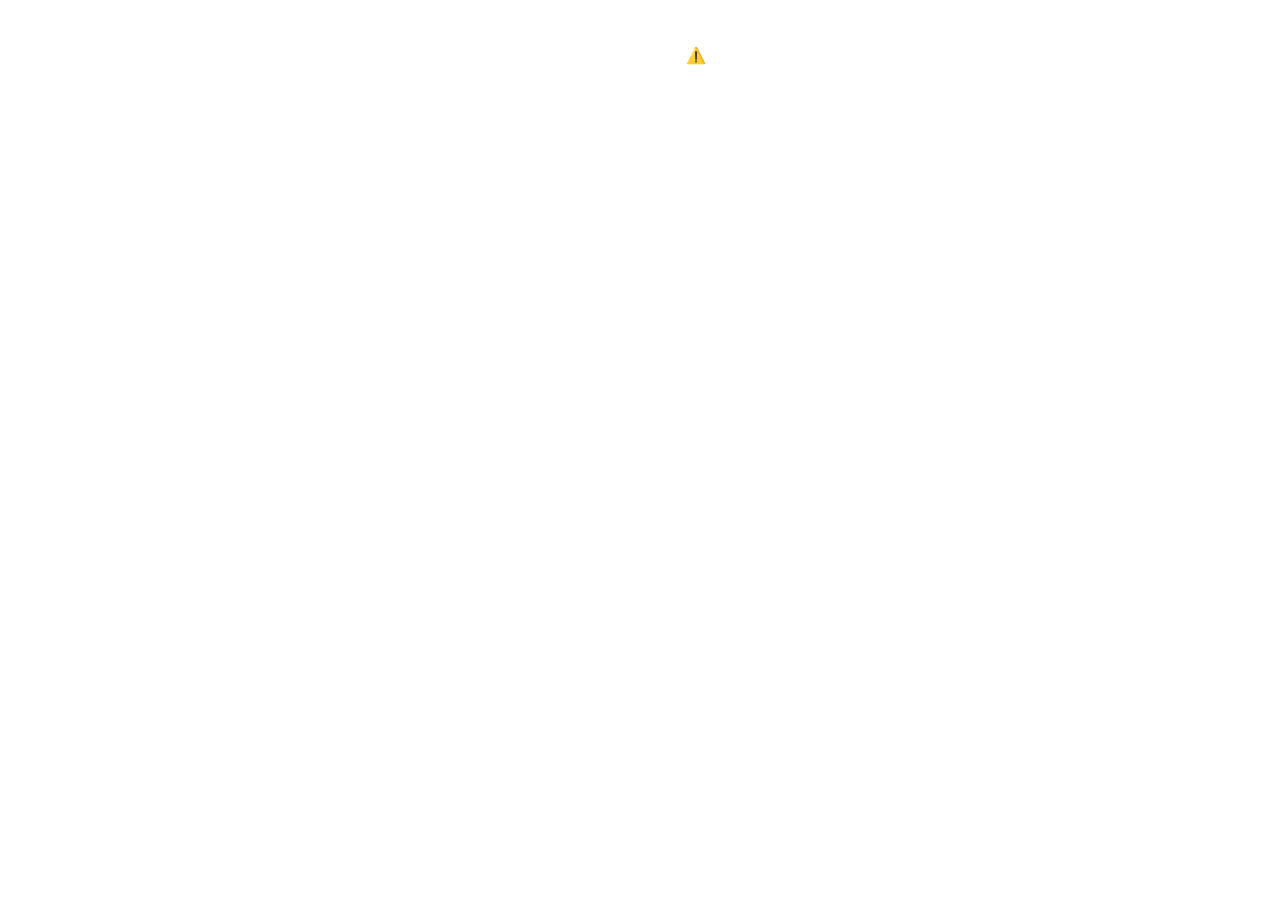
==== profile.html @ 4e60c7bf "Update profile.html" ====
<!DOCTYPE html>
<html lang="ar" dir="rtl">
<head>
<meta charset="UTF-8">
<meta name="viewport" content="width=device-width, initial-scale=1.0">
<meta name="apple-mobile-web-app-capable" content="yes">
<meta name="theme-color" content="#050508">
<title>قمر الشام — البروفايل</title>

<script>
(function() {
    var startTime = Date.now();
    var revealed = false;
    var interval = null;
    function tryReveal() {
        if (revealed) return true;
        var p = document.getElementById('profile-container');
        if (!p) return false;
        revealed = true;
        p.style.transition = 'opacity 0.15s ease-in';
        p.style.opacity = '1';
        if (interval) { clearInterval(interval); interval = null; }
        return true;
    }
    interval = setInterval(function() {
        if (tryReveal()) { if (interval) { clearInterval(interval); interval = null; } return; }
        if (Date.now() - startTime > 1500) { if (interval) { clearInterval(interval); interval = null; } tryReveal(); }
    }, 30);
})();
</script>

<script>
(function() {
    if (location.search.indexOf('debug=1') === -1) return;
    var s = document.createElement('script');
    s.src = 'https://cdn.jsdelivr.net/npm/eruda';
    s.onload = function() { if (typeof eruda !== 'undefined') eruda.init(); };
    s.onerror = function() { console.warn('Eruda load failed'); };
    document.head.appendChild(s);
})();
</script>

<link rel="preconnect" href="https://fonts.googleapis.com">
<link rel="preconnect" href="https://fonts.gstatic.com" crossorigin>
<link rel="preconnect" href="https://www.gstatic.com">
<link rel="preconnect" href="https://qamaralsham-default-rtdb.firebaseio.com">
<link href="https://fonts.googleapis.com/css2?family=Cairo:wght@400;700;900&family=Amiri:wght@400;700&display=swap" rel="stylesheet">
<link rel="stylesheet" href="https://cdnjs.cloudflare.com/ajax/libs/font-awesome/6.5.1/css/all.min.css">

<script defer src="https://www.gstatic.com/firebasejs/10.7.1/firebase-app-compat.js"></script>
<script defer src="https://www.gstatic.com/firebasejs/10.7.1/firebase-auth-compat.js"></script>
<script defer src="https://www.gstatic.com/firebasejs/10.7.1/firebase-database-compat.js"></script>
<script defer src="https://www.gstatic.com/firebasejs/10.7.1/firebase-storage-compat.js"></script>

<link rel="stylesheet" href="profile-styles.css?v=13">
<link rel="stylesheet" href="frames-engine.css?v=13">
<link rel="stylesheet" href="name-effects.css?v=39">
</head>
<body>

<input type="file" id="avatar-file-input" accept="image/*" style="display:none">
<input type="file" id="cover-file-input" accept="image/*" style="display:none">
<input type="file" id="profile-bg-input" accept="image/*" style="display:none">
<input type="file" id="music-file-input" accept="audio/*" style="display:none">
<input type="file" id="poetry-bg-input" accept="image/*" style="display:none">
<input type="file" id="poetry-attach-input" accept="image/*" style="display:none">

<div class="profile" id="profile-container" style="opacity:0;">

    <div class="cover" id="profile-cover-box">
        <div class="cover-moon"></div>
        <img src="" class="cover-img" id="profile-cover-img" style="display:none">
        <button type="button" id="btn-visitor-view-cover" title="معاينة كزائر">👁️</button>
        <button type="button" id="btn-collapse-info" title="طي المعلومات">👁️</button>
        <button type="button" id="btn-close" title="إغلاق">✕</button>
        <div class="avatar-cont">
            <div class="avatar-box" id="avatar-box">
                <div class="avatar">
                    <img src="https://ui-avatars.com/api/?name=User&background=555&color=fff" id="profile-avatar-img" alt="avatar">
                </div>
                <div id="activeAvatarFrame"></div>
            </div>
        </div>
        <button class="music-toggle-mini" id="music-btn-mini" style="display:none" title="تشغيل الموسيقى" type="button">
            <i class="fas fa-play"></i>
        </button>
        <div class="header">
            <div class="role">
                <span class="status-dot" id="status-dot"></span>
                <span id="role-text">User 👤</span>
            </div>
            <div class="user-cont">
                <div class="username name-styled" id="profile-username" data-name="">مستخدم</div>
                <span class="edit-pen owner-only" id="btn-edit-username" title="تعديل الاسم">✏️</span>
            </div>
            <div class="user-cont">
                <div class="bio" id="profile-bio">❋ نجوم الشام ❋</div>
                <span class="edit-pen owner-only" id="btn-edit-bio" title="تعديل البايو">✏️</span>
            </div>
        </div>
        <div class="cover-fade"></div>
    </div>

    <div class="interact-btns visitor-only">
        <button type="button" id="btn-heart" title="إعجاب" data-state="off">❤️</button>
        <button type="button" id="btn-mail" title="رسالة">💬</button>
        <button type="button" id="btn-friend" title="صديق" data-state="off">➕</button>
        <button type="button" id="btn-block" title="حظر" data-state="off">🚫</button>
        <button type="button" id="btn-admin-actions" style="display:none" title="أوامر إدارية">⚔️</button>
    </div>

    <div class="main-content">
        <div id="profile-bg-layer" class="profile-bg-layer"></div>
        <div class="tabs" id="tabsBar"></div>
        <div class="scroll-box" id="scroll-box">

            <div class="tab-content active" data-content="home">
                <div class="section" id="info-section">
                    <div class="section-title">
                        <h3><i class="fas fa-info-circle"></i> معلومات</h3>
                    </div>
                    <div class="info-grid" id="info-grid">
                        <div style="grid-column:1/-1;text-align:center;color:#666;padding:12px;font-size:12px;">⏳</div>
                    </div>
                </div>
                <div class="stats">
                    <div class="stat" data-stat="likes"><span class="stat-icon">❤️</span><span class="stat-value" id="stat-likes">0</span><span class="stat-label">إعجاب</span></div>
                    <div class="stat" data-stat="friends"><span class="stat-icon">👥</span><span class="stat-value" id="stat-friends">0</span><span class="stat-label">صديق</span></div>
                    <div class="stat" data-stat="achievements"><span class="stat-icon">🏆</span><span class="stat-value" id="stat-achievements">0</span><span class="stat-label">إنجاز</span></div>
                    <div class="stat" data-stat="gifts"><span class="stat-icon">🎁</span><span class="stat-value" id="stat-gifts">0</span><span class="stat-label">هدية</span></div>
                </div>
                <div class="section owner-only" id="visitors-section" style="display:none;">
                    <div class="section-title">
                        <h3><i class="fas fa-eye"></i> آخر الزوار والمعجبون</h3>
                    </div>
                    <div class="visitors-row" id="visitors-container">
                        <div style="color:#666;font-size:11px;padding:8px;">لا يوجد بعد</div>
                    </div>
                </div>
                <div class="section">
                    <div class="section-title">
                        <h3><i class="fas fa-medal"></i> الإنجازات</h3>
                    </div>
                    <div class="achievements-row" id="achievements-container"></div>
                </div>
            </div>

            <div class="tab-content" data-content="moments">
                <div class="section">
                    <div class="section-title"><h3><i class="fas fa-circle-notch"></i> اللحظات</h3></div>
                    <div class="moments-grid" id="moments-grid">
                        <div class="moment-tile add owner-only" id="add-moment-btn">
                            <div class="moment-tile-icon">＋</div>
                            <div class="moment-tile-name">أضف لحظة</div>
                        </div>
                    </div>
                </div>
            </div>

            <div class="tab-content" data-content="friends">
                <div class="section">
                    <div class="section-title"><h3><i class="fas fa-user-friends"></i> الأصدقاء</h3></div>
                    <div class="friends-grid" id="friends-grid-container">
                        <div style="grid-column:1/-1;text-align:center;color:#888;padding:20px;font-size:12px;">⏳ جاري التحميل...</div>
                    </div>
                </div>
            </div>

            <div class="tab-content" data-content="settings">

                <div class="settings-page active" data-page="main">
                    <div class="settings-group">
                        <button type="button" class="settings-group-item" data-open-page="name">
                            <span class="sgi-label"><i class="fas fa-signature"></i> الاسم</span>
                            <span class="sgi-arrow">◀</span>
                        </button>
                        <button type="button" class="settings-group-item" data-open-page="images">
                            <span class="sgi-label"><i class="fas fa-image"></i> الصور والمظهر</span>
                            <span class="sgi-arrow">◀</span>
                        </button>
                        <button type="button" class="settings-group-item" data-open-page="music">
                            <span class="sgi-label"><i class="fas fa-music"></i> الموسيقى</span>
                            <span class="sgi-arrow">◀</span>
                        </button>
                        <button type="button" class="settings-group-item" data-open-page="poetry">
                            <span class="sgi-label"><i class="fas fa-feather-alt"></i> الشعر</span>
                            <span class="sgi-arrow">◀</span>
                        </button>
                        <button type="button" class="settings-group-item" data-open-page="privacy">
                            <span class="sgi-label"><i class="fas fa-lock"></i> الخصوصية</span>
                            <span class="sgi-arrow">◀</span>
                        </button>
                        <button type="button" class="settings-group-item" data-open-page="room">
                            <span class="sgi-label"><i class="fas fa-door-open"></i> الغرفة</span>
                            <span class="sgi-arrow">◀</span>
                        </button>
                        <button type="button" class="settings-group-item" data-open-page="danger">
                            <span class="sgi-label" style="color:#ff8888;"><i class="fas fa-exclamation-triangle" style="color:#ff6666;"></i> إجراءات حساسة</span>
                            <span class="sgi-arrow">◀</span>
                        </button>
                    </div>
                </div>

                <div class="settings-page" data-page="name">
                    <div class="settings-subpage-header">
                        <button type="button" class="settings-back-btn" data-back="1">←</button>
                        <div class="settings-subpage-title">🎨 الاسم</div>
                    </div>
                    <div class="settings-group">
                        <button type="button" class="settings-group-item" data-open-page="name-color">
                            <span class="sgi-label">لون الاسم</span><span class="sgi-arrow">◀</span>
                        </button>
                        <button type="button" class="settings-group-item" data-open-page="name-gradient">
                            <span class="sgi-label">تدرج الاسم</span><span class="sgi-arrow">◀</span>
                        </button>
                        <button type="button" class="settings-group-item" data-open-page="name-bg-color">
                            <span class="sgi-label">خلفية الاسم (لون)</span><span class="sgi-arrow">◀</span>
                        </button>
                        <button type="button" class="settings-group-item" data-open-page="name-bg-gradient">
                            <span class="sgi-label">خلفية الاسم (تدرج)</span><span class="sgi-arrow">◀</span>
                        </button>
                        <button type="button" class="settings-group-item" data-open-page="name-cinema-bg">
                            <span class="sgi-label">🎬 نمط الخلفية السينمائي</span><span class="sgi-arrow">◀</span>
                        </button>
                    </div>
                </div>

                <div class="settings-page" data-page="name-color">
                    <div class="settings-subpage-header">
                        <button type="button" class="settings-back-btn" data-back="1">←</button>
                        <div class="settings-subpage-title">🎨 لون الاسم</div>
                    </div>
                    <div class="name-preview-box"><span class="name-styled" id="name-preview-color" data-text="">—</span></div>
                    <div class="name-grid" id="name-color-grid"></div>
                    <div style="padding:20px 12px 0;">
                        <button type="button" class="danger-btn" id="remove-name-color"><i class="fas fa-trash"></i> إزالة اللون</button>
                    </div>
                </div>

                <div class="settings-page" data-page="name-gradient">
                    <div class="settings-subpage-header">
                        <button type="button" class="settings-back-btn" data-back="1">←</button>
                        <div class="settings-subpage-title">🌈 تدرج الاسم</div>
                    </div>
                    <div class="name-preview-box"><span class="name-styled" id="name-preview-gradient" data-text="">—</span></div>
                    <div class="name-grid" id="name-gradient-grid"></div>
                    <div style="padding:20px 12px 0;">
                        <button type="button" class="danger-btn" id="remove-name-gradient"><i class="fas fa-trash"></i> إزالة التدرج</button>
                    </div>
                </div>

                <div class="settings-page" data-page="name-bg-color">
                    <div class="settings-subpage-header">
                        <button type="button" class="settings-back-btn" data-back="1">←</button>
                        <div class="settings-subpage-title">🎨 خلفية الاسم (لون)</div>
                    </div>
                    <div class="name-preview-box"><span class="name-styled" id="name-preview-bg-color" data-text="">—</span></div>
                    <div class="name-grid" id="name-bg-color-grid"></div>
                    <div style="padding:20px 12px 0;">
                        <button type="button" class="danger-btn" id="remove-name-bg-color"><i class="fas fa-trash"></i> إزالة خلفية اللون</button>
                    </div>
                </div>

                <div class="settings-page" data-page="name-bg-gradient">
                    <div class="settings-subpage-header">
                        <button type="button" class="settings-back-btn" data-back="1">←</button>
                        <div class="settings-subpage-title">🌈 خلفية الاسم (تدرج)</div>
                    </div>
                    <div class="name-preview-box"><span class="name-styled" id="name-preview-bg-gradient" data-text="">—</span></div>
                    <div class="name-grid" id="name-bg-gradient-grid"></div>
                    <div style="padding:20px 12px 0;">
                        <button type="button" class="danger-btn" id="remove-name-bg-gradient"><i class="fas fa-trash"></i> إزالة خلفية التدرج</button>
                    </div>
                </div>

                <div class="settings-page" data-page="name-cinema-bg">
                    <div class="settings-subpage-header">
                        <button type="button" class="settings-back-btn" data-back="1">←</button>
                        <div class="settings-subpage-title">🎬 نمط الخلفية السينمائي</div>
                    </div>
                    <div class="name-preview-box">
                        <span class="name-styled" id="name-preview-cinema-bg" data-text="">—</span>
                    </div>
                    <div class="name-grid" id="name-cinema-bg-grid"></div>
                    <div style="padding:20px 12px 0;">
                        <button type="button" class="danger-btn" id="remove-name-cinema-bg">
                            <i class="fas fa-trash"></i> إزالة الخلفية السينمائية
                        </button>
                    </div>
                </div>

                <div class="settings-page" data-page="images">
                    <div class="settings-subpage-header">
                        <button type="button" class="settings-back-btn" data-back="1">←</button>
                        <div class="settings-subpage-title">🖼️ الصور والمظهر</div>
                    </div>
                    <div class="settings-group">
                        <button type="button" class="settings-group-item" data-open-page="avatar-page">
                            <span class="sgi-label">الصورة الشخصية</span><span class="sgi-arrow">◀</span>
                        </button>
                        <button type="button" class="settings-group-item" data-open-page="cover-page">
                            <span class="sgi-label">الغلاف</span><span class="sgi-arrow">◀</span>
                        </button>
                        <button type="button" class="settings-group-item" data-open-page="frame-page">
                            <span class="sgi-label">إطار الأفاتار</span><span class="sgi-arrow">◀</span>
                        </button>
                        <button type="button" class="settings-group-item" data-open-page="glow-page">
                            <span class="sgi-label">توهج البروفايل</span><span class="sgi-arrow">◀</span>
                        </button>
                        <button type="button" class="settings-group-item" data-open-page="profile-bg-page">
                            <span class="sgi-label">خلفية البروفايل</span><span class="sgi-arrow">◀</span>
                        </button>
                    </div>
                </div>

                <div class="settings-page" data-page="avatar-page">
                    <div class="settings-subpage-header">
                        <button type="button" class="settings-back-btn" data-back="1">←</button>
                        <div class="settings-subpage-title">🖼️ الصورة الشخصية</div>
                    </div>
                    <div class="img-preview" id="avatar-preview-box"><img src="" id="avatar-preview-img" alt=""></div>
                    <div style="padding:0 12px;">
                        <button type="button" class="upload-btn" id="btn-upload-avatar">
                            <i class="fas fa-upload"></i> رفع من الجهاز
                        </button>
                        <button type="button" class="danger-btn" id="btn-remove-avatar">
                            <i class="fas fa-trash"></i> إزالة الصورة
                        </button>
                    </div>
                </div>

                <div class="settings-page" data-page="cover-page">
                    <div class="settings-subpage-header">
                        <button type="button" class="settings-back-btn" data-back="1">←</button>
                        <div class="settings-subpage-title">🖼️ الغلاف</div>
                    </div>
                    <div class="img-preview cover-preview" id="cover-preview-box"><img src="" id="cover-preview-img" alt=""></div>
                    <div style="padding:0 12px;">
                        <button type="button" class="upload-btn" id="btn-upload-cover">
                            <i class="fas fa-upload"></i> رفع من الجهاز
                        </button>
                        <button type="button" class="danger-btn" id="btn-remove-cover">
                            <i class="fas fa-trash"></i> إزالة الغلاف
                        </button>
                    </div>
                </div>

                <div class="settings-page" data-page="frame-page">
                    <div class="settings-subpage-header">
                        <button type="button" class="settings-back-btn" data-back="1">←</button>
                        <div class="settings-subpage-title">✨ إطار الأفاتار</div>
                    </div>
                    <div class="frames-grid" id="frames-grid-container"></div>
                    <div style="padding:20px 12px 0;">
                        <button type="button" class="danger-btn" id="btn-remove-frame">
                            <i class="fas fa-trash"></i> إزالة الإطار
                        </button>
                    </div>
                </div>

                <div class="settings-page" data-page="glow-page">
                    <div class="settings-subpage-header">
                        <button type="button" class="settings-back-btn" data-back="1">←</button>
                        <div class="settings-subpage-title">✨ توهج البروفايل</div>
                    </div>
                    <div class="glow-grid" id="glow-grid-container"></div>
                    <div style="padding:20px 12px 0;">
                        <button type="button" class="danger-btn" id="btn-remove-glow">
                            <i class="fas fa-trash"></i> إزالة التوهج
                        </button>
                    </div>
                </div>

                <div class="settings-page" data-page="profile-bg-page">
                    <div class="settings-subpage-header">
                        <button type="button" class="settings-back-btn" data-back="1">←</button>
                        <div class="settings-subpage-title">🖼️ خلفية البروفايل</div>
                    </div>
                    <div style="padding:0 12px 12px;">
                        <div class="section-title" style="border:none; padding:0; margin-bottom:10px;">
                            <h3 style="font-size:12px;">النوع</h3>
                        </div>
                        <div style="display:flex; gap:8px;">
                            <button type="button" class="upload-btn" data-bg-type="color" id="bg-type-color" style="margin-bottom:0;">
                                <i class="fas fa-palette"></i> لون
                            </button>
                            <button type="button" class="upload-btn" data-bg-type="image" id="bg-type-image" style="margin-bottom:0;">
                                <i class="fas fa-image"></i> صورة
                            </button>
                        </div>
                    </div>
                    <div id="bg-color-section" style="padding:0 12px 12px; display:none;">
                        <label style="display:block; color:#ffd700; font-size:12px; font-weight:900; margin-bottom:8px;">اختر لون:</label>
                        <input type="color" id="profile-bg-color-picker" value="#050508"
                               style="width:100%; height:60px; border:2px solid #ffd700; border-radius:12px; cursor:pointer; background:transparent;">
                    </div>
                    <div id="bg-media-section" style="padding:0 12px 12px; display:none;">
                        <button type="button" class="upload-btn" id="btn-upload-bg">
                            <i class="fas fa-upload"></i> <span id="bg-upload-label">رفع صورة</span>
                        </button>
                        <div style="color:#888; font-size:11px; text-align:center; margin-top:6px;">
                            💡 الحد الأقصى: 15MB
                        </div>
                    </div>
                    <div style="padding:0 12px;">
                        <button type="button" class="danger-btn" id="btn-remove-profile-bg">
                            <i class="fas fa-trash"></i> إزالة الخلفية
                        </button>
                    </div>
                </div>

                <div class="settings-page" data-page="music">
                    <div class="settings-subpage-header">
                        <button type="button" class="settings-back-btn" data-back="1">←</button>
                        <div class="settings-subpage-title">🎵 الموسيقى</div>
                    </div>
                    <div class="settings-group">
                        <div class="settings-row">
                            <span class="sr-label">الحالة</span>
                            <span class="sr-value" id="music-status">لا يوجد موسيقى</span>
                        </div>
                    </div>
                    <div style="padding:0 12px;">
                        <button type="button" class="upload-btn" id="btn-upload-music">
                            <i class="fas fa-upload"></i> رفع موسيقى
                        </button>
                        <button type="button" class="danger-btn" id="btn-remove-music">
                            <i class="fas fa-trash"></i> إزالة الموسيقى
                        </button>
                        <div style="color:#888; font-size:11px; text-align:center; margin-top:6px;">
                            💡 الحد الأقصى: 5MB
                        </div>
                    </div>
                </div>

                <div class="settings-page" data-page="poetry">
                    <div class="settings-subpage-header">
                        <button type="button" class="settings-back-btn" data-back="1">←</button>
                        <div class="settings-subpage-title">📝 الشعر</div>
                    </div>
                    <div style="padding:0 12px 12px;">
                        <label style="display:block; color:#ffd700; font-size:12px; font-weight:900; margin-bottom:8px;">نص الشعر (700 حرف كحد أقصى)</label>
                        <textarea id="poetry-input"
                                  style="width:100%; min-height:120px; padding:12px; background:rgba(255,255,255,0.06); border:1px solid rgba(255,215,0,0.3); border-radius:10px; color:#fff; font-family:inherit; font-size:13px; resize:vertical; box-sizing:border-box;"
                                  maxlength="700" placeholder="اكتب بيتاً من الشعر..."></textarea>
                        <div style="color:#888; font-size:11px; text-align:left; margin-top:4px;">
                            <span id="poetry-char-count">0</span> / 700
                        </div>
                    </div>
                    <div style="padding:0 12px 12px;">
                        <label style="display:block; color:#ffd700; font-size:12px; font-weight:900; margin-bottom:8px;">صورة خلفية الشعر (اختياري)</label>
                        <div id="poetry-bg-preview" class="img-preview" style="max-width:120px; height:120px; margin:0 0 10px;"></div>
                        <button type="button" class="upload-btn" id="btn-upload-poetry-bg">
                            <i class="fas fa-upload"></i> رفع صورة خلفية
                        </button>
                        <button type="button" class="danger-btn" id="btn-remove-poetry-bg">
                            <i class="fas fa-trash"></i> إزالة الخلفية
                        </button>
                    </div>
                    <div style="padding:0 12px 12px;">
                        <label style="display:block; color:#ffd700; font-size:12px; font-weight:900; margin-bottom:8px;">صورة مرفقة (اختياري)</label>
                        <div id="poetry-attach-preview" class="img-preview" style="max-width:120px; height:120px; margin:0 0 10px;"></div>
                        <button type="button" class="upload-btn" id="btn-upload-poetry-attach">
                            <i class="fas fa-upload"></i> رفع صورة مرفقة
                        </button>
                        <button type="button" class="danger-btn" id="btn-remove-poetry-attach">
                            <i class="fas fa-trash"></i> إزالة المرفقة
                        </button>
                    </div>
                    <div style="padding:0 12px;">
                        <button type="button" class="upload-btn" id="btn-save-poetry" style="background:linear-gradient(135deg,rgba(255,215,0,0.3),rgba(255,215,0,0.1)); border-color:#ffd700; color:#ffd700;">
                            <i class="fas fa-save"></i> حفظ الشعر
                        </button>
                        <button type="button" class="danger-btn" id="btn-remove-poetry">
                            <i class="fas fa-trash"></i> حذف الشعر بالكامل
                        </button>
                    </div>
                </div>

                <div class="settings-page" data-page="privacy">
                    <div class="settings-subpage-header">
                        <button type="button" class="settings-back-btn" data-back="1">←</button>
                        <div class="settings-subpage-title">🔒 الخصوصية</div>
                    </div>
                    <div class="settings-group" id="privacy-container"></div>
                </div>

                <div class="settings-page" data-page="room">
                    <div class="settings-subpage-header">
                        <button type="button" class="settings-back-btn" data-back="1">←</button>
                        <div class="settings-subpage-title">🚪 الغرفة</div>
                    </div>
                    <div class="settings-group">
                        <div class="settings-row">
                            <span class="sr-label">الغرفة الحالية</span>
                            <span class="sr-value" id="current-room-name">—</span>
                        </div>
                    </div>
                    <div style="padding:20px 12px 0;">
                        <button type="button" class="danger-btn warning" id="btn-leave-room">
                            <i class="fas fa-door-open"></i> مغادرة الغرفة
                        </button>
                    </div>
                </div>

                <div class="settings-page" data-page="danger">
                    <div class="settings-subpage-header">
                        <button type="button" class="settings-back-btn" data-back="1">←</button>
                        <div class="settings-subpage-title">⚠️ إجراءات حساسة</div>
                    </div>
                    <div style="padding:12px;">
                        <button type="button" class="danger-btn warning" id="btn-logout">
                            <i class="fas fa-sign-out-alt"></i> تسجيل الخروج
                        </button>
                        <button type="button" class="danger-btn" id="btn-delete-account">
                            <i class="fas fa-trash"></i> حذف الحساب
                        </button>
                    </div>
                </div>

            </div>

            <div class="tab-content" data-content="admin">
                <div class="section" id="admin-actions-container"></div>
            </div>

            <div class="poetry-section empty" id="poetry-section">
                <div class="poetry-text" id="poetry-display"></div>
                <div class="poetry-author" id="poetry-author"></div>
                <img class="poetry-attachment" id="poetry-attachment" style="display:none" alt="">
            </div>

        </div>
    </div>
</div>

<div class="modal" id="app-modal">
    <div class="modal-c">
        <h3 id="modal-title">عنوان</h3>
        <p id="modal-text">نص</p>
        <div id="modal-dyn"></div>
        <div class="modal-btns">
            <button id="modal-ok">موافق</button>
            <button class="cancel" id="modal-cancel">إلغاء</button>
        </div>
    </div>
</div>

<audio id="music-player" loop preload="none"></audio>

<script defer src="config.js?v=40"></script>
<script defer src="ranks.js?v=40"></script>
<script defer src="utils.js?v=40"></script>
<script defer src="upload-service.js?v=2"></script>
<script defer src="name-effects.js?v=40"></script>
<script defer src="frames-engine.js?v=40"></script>
<script defer src="stories.js?v=40"></script>
<script defer src="profile-core.js?v=40"></script>
<script defer src="profile-optimizer.js?v=3"></script>
</body>
</html>
---- profile-styles.css ----
/* ==============================================
   profile-styles.css v9
   ==============================================
   ✅ v9:
     1. شفافية أقوى للقوائم (0.25-0.35)
     2. أنماط للسينمائية (name-cinema-*-grid)
     3. أنماط .nc (حروف الأنماط المقسّمة)
     4. تحسين عرض الأصدقاء/الإحصائيات
   ============================================== */

* { margin: 0; padding: 0; box-sizing: border-box; -webkit-tap-highlight-color: transparent; }

:root {
    --gold: #d4af37;
    --gold-light: #ffd700;
    --gold-dark: #b8860b;
    --purple: #4a148c;
    --border-gold: rgba(212, 175, 55, 0.3);
    --text: #ffffff;
    --text-dim: #9ca3af;
    --frame-inset: -0.5px;
    --name-font-size: 26px;
    --profile-radius: 28px;
    --glow-color: transparent;
}

/* ══════════════════════════════════════════════ */
/* body                                            */
/* ══════════════════════════════════════════════ */
html, body {
    background: transparent;
    color: var(--text);
    font-family: 'Cairo', sans-serif;
    width: 100%;
    height: 100vh;
    height: 100dvh;
    direction: rtl;
    overflow: hidden;
    margin: 0;
    padding: 0;
}

/* ══════════════════════════════════════════════ */
/* حاوية البروفايل                                */
/* ══════════════════════════════════════════════ */
.profile {
    position: relative;
    width: 100%;
    height: 100%;
    display: flex;
    flex-direction: column;
    overflow: hidden;
    border: 3px solid transparent;
    background:
        linear-gradient(180deg, #050508 0%, #0a0518 50%, #050508 100%) padding-box,
        linear-gradient(135deg, #d4af37 0%, #ffd700 25%, #ffec8b 50%, #ffd700 75%, #d4af37 100%) border-box;
    border-radius: var(--profile-radius) var(--profile-radius) 0 0;
    box-shadow:
        0 0 20px rgba(255, 215, 0, 0.5),
        0 0 40px rgba(255, 215, 0, 0.3),
        inset 0 0 40px rgba(255, 215, 0, 0.04);
    animation: profileGlowGold 3s ease-in-out infinite;
    transition: box-shadow 0.3s;
}
.profile.glow-active {
    animation: profileGlowCustom 2s ease-in-out infinite !important;
}

@keyframes profileGlowGold {
    0%, 100% {
        box-shadow:
            0 0 20px rgba(255, 215, 0, 0.5),
            0 0 40px rgba(255, 215, 0, 0.3),
            inset 0 0 40px rgba(255, 215, 0, 0.04);
    }
    50% {
        box-shadow:
            0 0 30px rgba(255, 215, 0, 0.7),
            0 0 60px rgba(255, 215, 0, 0.4),
            inset 0 0 60px rgba(255, 215, 0, 0.06);
    }
}
@keyframes profileGlowCustom {
    0%, 100% {
        box-shadow:
            0 0 30px 5px var(--glow-color),
            0 0 70px 10px var(--glow-color),
            0 0 120px 20px var(--glow-color),
            inset 0 0 60px rgba(0, 0, 0, 0.3);
        border-color: var(--glow-color);
    }
    50% {
        box-shadow:
            0 0 50px 10px var(--glow-color),
            0 0 110px 20px var(--glow-color),
            0 0 180px 40px var(--glow-color),
            inset 0 0 80px rgba(0, 0, 0, 0.4);
        border-color: var(--glow-color);
    }
}

/* ══════════════════════════════════════════════ */
/* الغلاف                                          */
/* ══════════════════════════════════════════════ */
.cover {
    position: relative;
    min-height: 260px;
    overflow: hidden;
    background:
        radial-gradient(ellipse at 20% 20%, rgba(212, 175, 55, 0.25) 0%, transparent 55%),
        radial-gradient(ellipse at 80% 40%, rgba(74, 20, 140, 0.6) 0%, transparent 55%),
        radial-gradient(ellipse at 50% 90%, rgba(26, 14, 46, 0.9) 0%, transparent 70%),
        linear-gradient(180deg, #0a0518 0%, #1a0e2e 40%, #0a0518 100%);
    padding: 14px 18px 20px;
    display: flex;
    flex-direction: column;
    align-items: center;
    justify-content: flex-end;
    border-radius: calc(var(--profile-radius) - 4px) calc(var(--profile-radius) - 4px) 0 0;
    flex-shrink: 0;
    z-index: 2;
}

.cover::before {
    content: '';
    position: absolute;
    inset: 0;
    background-image:
        radial-gradient(circle at 15% 20%, rgba(255, 215, 0, 0.7) 1.2px, transparent 2px),
        radial-gradient(circle at 45% 60%, rgba(255, 255, 255, 0.5) 1px, transparent 1.8px),
        radial-gradient(circle at 70% 30%, rgba(255, 215, 0, 0.6) 1.2px, transparent 2px),
        radial-gradient(circle at 85% 75%, rgba(255, 255, 255, 0.4) 1px, transparent 1.8px);
    background-size: 200px 200px, 180px 180px, 220px 220px, 160px 160px;
    animation: coverShift 30s linear infinite;
    pointer-events: none;
    z-index: 0;
}
@keyframes coverShift {
    0%   { background-position: 0 0, 0 0, 0 0, 0 0; }
    100% { background-position: 200px 200px, -180px 180px, 220px -220px, -160px -160px; }
}

.cover-img {
    position: absolute;
    inset: 0;
    width: 100%;
    height: 100%;
    object-fit: cover;
    z-index: 0;
    pointer-events: none;
}

.cover-video {
    position: absolute;
    inset: 0;
    width: 100%;
    height: 100%;
    object-fit: cover;
    z-index: 0;
    pointer-events: none;
}

.cover-moon {
    position: absolute;
    top: 14px;
    left: 50%;
    transform: translateX(-50%);
    width: 78px;
    height: 78px;
    border-radius: 50%;
    background: radial-gradient(circle at 38% 35%, #fffef0 0%, #fff8dc 15%, #ffec8b 35%, #ffd700 55%, #d4af37 80%, #b8860b 100%);
    box-shadow: 0 0 40px rgba(255, 215, 0, 0.8), 0 0 80px rgba(255, 215, 0, 0.4);
    z-index: 1;
    animation: moonFloat 6s ease-in-out infinite;
    pointer-events: none;
}
.cover-moon::before {
    content: '';
    position: absolute;
    top: 18%; left: 22%;
    width: 22%; height: 22%;
    border-radius: 50%;
    background: rgba(212, 175, 55, 0.35);
}
.cover-moon::after {
    content: '';
    position: absolute;
    bottom: 22%; right: 18%;
    width: 14%; height: 14%;
    border-radius: 50%;
    background: rgba(212, 175, 55, 0.28);
}
@keyframes moonFloat {
    0%, 100% { transform: translateX(-50%) translateY(0) scale(1); }
    50%      { transform: translateX(-50%) translateY(-5px) scale(1.03); }
}

/* زر معاينة كزائر (owner) */
#btn-visitor-view-cover {
    position: absolute;
    top: 12px;
    left: 12px;
    width: 36px;
    height: 36px;
    border-radius: 50%;
    background: rgba(59, 130, 246, 0.85);
    border: 1px solid #93c5fd;
    color: #fff;
    display: none;
    align-items: center;
    justify-content: center;
    cursor: pointer;
    font-size: 15px;
    padding: 0;
    z-index: 10;
    backdrop-filter: blur(10px);
    transition: all 0.2s;
    box-shadow: 0 0 12px rgba(59, 130, 246, 0.5);
}
body.owner-mode #btn-visitor-view-cover { display: flex; }
#btn-visitor-view-cover:hover {
    background: rgba(59, 130, 246, 1);
    transform: scale(1.1);
    box-shadow: 0 0 20px rgba(59, 130, 246, 0.8);
}
#btn-visitor-view-cover:active { transform: scale(0.95); }

/* زر الطي (visitor) */
#btn-collapse-info {
    position: absolute;
    top: 12px;
    left: 12px;
    width: 36px;
    height: 36px;
    border-radius: 50%;
    background: rgba(0, 0, 0, 0.88);
    border: 1px solid var(--border-gold);
    color: var(--gold);
    display: none;
    align-items: center;
    justify-content: center;
    cursor: pointer;
    font-size: 15px;
    padding: 0;
    z-index: 10;
    backdrop-filter: blur(10px);
    transition: all 0.2s;
}
body.visitor-mode #btn-collapse-info { display: flex; }
#btn-collapse-info:hover {
    background: rgba(212, 175, 55, 0.35);
    border-color: var(--gold-light);
    color: var(--gold-light);
    transform: scale(1.1);
}
#btn-collapse-info:active { transform: scale(0.95); }

/* زر الإغلاق */
#btn-close {
    position: absolute;
    top: 12px;
    right: 12px;
    width: 36px;
    height: 36px;
    border-radius: 50%;
    background: rgba(0, 0, 0, 0.88);
    border: 1px solid var(--border-gold);
    color: var(--gold);
    display: flex;
    align-items: center;
    justify-content: center;
    cursor: pointer;
    font-size: 14px;
    font-weight: 900;
    padding: 0;
    z-index: 10;
    backdrop-filter: blur(10px);
    transition: all 0.2s;
}
#btn-close:hover {
    background: rgba(255, 68, 68, 0.35);
    border-color: #ff7777;
    color: #ff7777;
    transform: scale(1.1);
}

/* الأفاتار */
.avatar-cont {
    position: relative;
    z-index: 10;
    margin-top: 60px;
    margin-bottom: 10px;
    width: 100%;
    display: flex;
    justify-content: center;
    animation: avatarIn 0.8s cubic-bezier(0.34, 1.56, 0.64, 1) 0.2s backwards;
}
@keyframes avatarIn {
    0%   { opacity: 0; transform: scale(0.4) translateY(30px); }
    100% { opacity: 1; transform: scale(1) translateY(0); }
}
.avatar-box {
    position: relative;
    width: 120px;
    height: 120px;
    margin: 0 auto;
}
.avatar {
    width: 100%;
    height: 100%;
    border-radius: 50%;
    overflow: hidden;
    background: linear-gradient(135deg, #4a148c, #1a0e2e, #0a0518);
    box-shadow:
        0 0 30px rgba(255, 215, 0, 0.6),
        0 0 60px rgba(255, 215, 0, 0.3),
        0 12px 40px rgba(0, 0, 0, 0.7);
    border: 3px solid #050508;
    position: relative;
    aspect-ratio: 1/1;
}
.avatar img {
    width: 100%;
    height: 100%;
    object-fit: cover;
    border-radius: 50%;
    display: block;
}

/* زر الموسيقى */
.music-toggle-mini {
    position: relative;
    z-index: 10;
    width: 40px;
    height: 40px;
    border-radius: 50%;
    background: linear-gradient(135deg, rgba(212, 175, 55, 0.9), rgba(184, 134, 11, 0.9));
    border: 2px solid #ffd700;
    color: #050508;
    display: none;
    align-items: center;
    justify-content: center;
    cursor: pointer;
    font-size: 15px;
    margin: 0 auto 10px;
    box-shadow: 0 4px 20px rgba(255, 215, 0, 0.5);
    padding: 0;
    font-family: inherit;
    font-weight: 900;
    transition: all 0.2s;
}
body.visitor-mode .music-toggle-mini { display: flex; }
.music-toggle-mini[style*="display: none"] { display: none !important; }
.music-toggle-mini:hover {
    transform: scale(1.1);
    box-shadow: 0 6px 28px rgba(255, 215, 0, 0.8);
}
.music-toggle-mini.playing {
    animation: musicPulse 1.5s ease-in-out infinite;
}
@keyframes musicPulse {
    0%, 100% { box-shadow: 0 4px 20px rgba(255, 215, 0, 0.5); }
    50%      { box-shadow: 0 6px 35px rgba(255, 215, 0, 1); }
}

/* الهوية */
.header {
    position: relative;
    z-index: 10;
    width: 100%;
    display: flex;
    flex-direction: column;
    align-items: center;
    gap: 6px;
    padding: 0 12px;
    animation: fadeInUp 0.6s ease-out 0.4s backwards;
}
@keyframes fadeInUp {
    from { opacity: 0; transform: translateY(10px); }
    to   { opacity: 1; transform: translateY(0); }
}

.header .role {
    display: inline-flex;
    align-items: center;
    gap: 6px;
    font-size: 11px;
    color: var(--gold-light);
    font-weight: 900;
    text-shadow: 0 2px 8px rgba(0, 0, 0, 0.9);
    background: linear-gradient(135deg, rgba(212, 175, 55, 0.35), rgba(212, 175, 55, 0.15));
    border: 1px solid var(--border-gold);
    border-radius: 999px;
    padding: 4px 16px;
    letter-spacing: 1.5px;
    text-transform: uppercase;
    box-shadow: 0 4px 20px rgba(212, 175, 55, 0.25);
}
.status-dot {
    display: inline-block;
    width: 8px;
    height: 8px;
    border-radius: 50%;
    background: #888;
    box-shadow: 0 0 6px currentColor;
}
.status-dot.online { background: #00e676; box-shadow: 0 0 8px #00e676; }
.status-dot.offline { background: #666; box-shadow: 0 0 4px #666; }

.header .user-cont {
    position: relative;
    display: flex;
    align-items: center;
    justify-content: center;
    gap: 6px;
    width: 100%;
    padding: 2px 0;
}

.username {
    font-size: var(--name-font-size);
    font-weight: 900;
    color: #fff;
    text-shadow: 0 2px 12px rgba(0, 0, 0, 0.95);
    border-radius: 8px;
    background: transparent;
    position: relative;
    display: inline-block;
    word-break: break-word;
    text-align: center;
    line-height: 1.3;
    padding: 2px 8px;
}

.bio {
    display: block;
    font-size: 13.5px;
    color: #90caf9;
    text-shadow: 0 1px 8px rgba(0, 0, 0, 0.9);
    font-weight: 600;
    line-height: 1.4;
    overflow: hidden;
    text-overflow: ellipsis;
    max-width: 90%;
    margin: 0 auto;
    font-family: 'Amiri', serif;
    font-style: italic;
}

.edit-pen {
    font-size: 14px;
    cursor: pointer;
    color: var(--gold);
    text-shadow: 0 1px 3px rgba(0, 0, 0, 0.9);
    padding: 4px;
    display: inline-flex;
    align-items: center;
    justify-content: center;
    transition: transform 0.15s;
    user-select: none;
}
.edit-pen:hover { transform: scale(1.15); }
.edit-pen:active { transform: scale(0.9); }
body.visitor-mode .edit-pen { display: none !important; }

.cover-fade {
    position: absolute;
    bottom: 0; left: 0; right: 0;
    height: 40px;
    background: linear-gradient(180deg, transparent 0%, rgba(5, 5, 8, 0.6) 60%, rgba(5, 5, 8, 0.95) 100%);
    pointer-events: none;
    z-index: 3;
}

/* ══════════════════════════════════════════════ */
/* أزرار الزيارة                                  */
/* ══════════════════════════════════════════════ */
.interact-btns {
    display: flex;
    justify-content: center;
    gap: 10px;
    padding: 12px 14px 8px;
    flex-wrap: wrap;
    background: rgba(5, 5, 12, 0.4);
    border-bottom: 1px solid rgba(212, 175, 55, 0.15);
    flex-shrink: 0;
    z-index: 3;
}
body.owner-mode .interact-btns { display: none !important; }

.interact-btns button {
    background: linear-gradient(135deg, rgba(20, 15, 35, 0.9), rgba(10, 8, 20, 0.95));
    border: 1px solid var(--border-gold);
    border-radius: 12px;
    min-width: 52px;
    height: 46px;
    color: #fff;
    cursor: pointer;
    font-size: 18px;
    display: flex;
    justify-content: center;
    align-items: center;
    transition: all 0.2s;
    padding: 0 8px;
    font-family: inherit;
    position: relative;
    gap: 4px;
}
.interact-btns button:hover {
    background: linear-gradient(135deg, rgba(212, 175, 55, 0.35), rgba(212, 175, 55, 0.15));
    border-color: var(--gold-light);
    transform: translateY(-2px);
}
.interact-btns button:active { transform: scale(0.95); }

.interact-btns button.active {
    background: linear-gradient(135deg, rgba(212, 175, 55, 0.5), rgba(212, 175, 55, 0.25));
    border-color: var(--gold-light);
    color: #ffd700;
    box-shadow: 0 0 12px rgba(212, 175, 55, 0.5);
}

/* ══════════════════════════════════════════════ */
/* منطقة المحتوى                                  */
/* ══════════════════════════════════════════════ */
.main-content {
    flex: 1;
    display: flex;
    flex-direction: column;
    overflow: hidden;
    position: relative;
    background: transparent;
    z-index: 1;
}

.profile-bg-layer {
    position: absolute;
    inset: 0;
    z-index: 0;
    pointer-events: none;
    background-size: cover;
    background-position: center;
    background-repeat: no-repeat;
    border-radius: 0 0 calc(var(--profile-radius) - 4px) calc(var(--profile-radius) - 4px);
}
.profile-bg-layer video {
    width: 100%;
    height: 100%;
    object-fit: cover;
    display: block;
    position: absolute;
    inset: 0;
}

/* ⭐ v9: تبويبات شفافة أكثر */
.tabs {
    display: flex;
    gap: 4px;
    padding: 7px 10px;
    background: rgba(5, 5, 12, 0.25);
    backdrop-filter: blur(14px);
    -webkit-backdrop-filter: blur(14px);
    border-top: 1px solid rgba(212, 175, 55, 0.2);
    border-bottom: 1px solid rgba(212, 175, 55, 0.2);
    position: relative;
    z-index: 20;
    flex-shrink: 0;
}
.tabs .tab {
    flex: 1;
    padding: 8px 4px;
    background: transparent;
    border: none;
    color: var(--text-dim);
    font-family: inherit;
    font-size: 10.5px;
    font-weight: 900;
    cursor: pointer;
    border-radius: 9px;
    display: flex;
    flex-direction: column;
    align-items: center;
    gap: 3px;
    transition: all 0.2s;
    position: relative;
}
.tabs .tab i { font-size: 14px; }
.tabs .tab.active {
    color: var(--gold-light);
    background: rgba(212, 175, 55, 0.18);
}
.tabs .tab.active::after {
    content: '';
    position: absolute;
    bottom: 2px;
    left: 25%; right: 25%;
    height: 2px;
    background: var(--gold-light);
    border-radius: 2px;
    box-shadow: 0 0 8px var(--gold-light);
}

.scroll-box {
    flex: 1;
    overflow-y: auto;
    -webkit-overflow-scrolling: touch;
    scrollbar-width: none;
    position: relative;
    z-index: 1;
    background: transparent;
}
.scroll-box::-webkit-scrollbar { display: none; }

.tab-content {
    display: none;
    position: relative;
    z-index: 1;
    animation: fadeInUp 0.4s ease-out;
    padding: 10px 0;
}
.tab-content.active { display: block; }

.section {
    padding: 0 12px 12px;
    position: relative;
    z-index: 1;
}
.section-title {
    display: flex;
    align-items: center;
    justify-content: space-between;
    margin-bottom: 8px;
    padding-bottom: 6px;
    border-bottom: 1px solid rgba(212, 175, 55, 0.15);
}
.section-title h3 {
    font-size: 12.5px;
    font-weight: 900;
    color: #fff;
    display: flex;
    align-items: center;
    gap: 7px;
}
.section-title h3 i { color: var(--gold); font-size: 12.5px; }
.section-title .more {
    font-size: 10.5px;
    color: var(--gold);
    font-weight: 700;
    cursor: pointer;
}

/* ⭐ v9: info-grid شفاف أكثر */
.info-grid {
    display: grid;
    grid-template-columns: repeat(2, 1fr);
    gap: 8px;
    background: rgba(5, 5, 12, 0.3);
    backdrop-filter: blur(8px);
    -webkit-backdrop-filter: blur(8px);
    border: 1px solid rgba(212, 175, 55, 0.2);
    border-radius: 12px;
    padding: 10px;
}
.info-item {
    display: flex;
    flex-direction: column;
    gap: 3px;
    padding: 6px 8px;
    background: rgba(0, 0, 0, 0.25);
    border-radius: 8px;
    min-width: 0;
}
.info-item .ii-label {
    font-size: 10px;
    color: var(--gold);
    font-weight: 900;
    display: flex;
    align-items: center;
    gap: 4px;
}
.info-item .ii-value {
    font-size: 12px;
    color: #fff;
    font-weight: 700;
    word-break: break-word;
    overflow: hidden;
    text-overflow: ellipsis;
}

/* ⭐ v9: الإحصائيات شفافة */
.stats {
    display: grid;
    grid-template-columns: repeat(4, 1fr);
    gap: 7px;
    padding: 0 12px;
    margin: 10px 0;
}
.stat {
    background: linear-gradient(135deg, rgba(20, 15, 35, 0.5), rgba(10, 8, 20, 0.6));
    backdrop-filter: blur(8px);
    -webkit-backdrop-filter: blur(8px);
    border: 1px solid var(--border-gold);
    border-radius: 11px;
    padding: 9px 5px;
    text-align: center;
    cursor: pointer;
    transition: all 0.2s;
}
.stat:hover {
    background: linear-gradient(135deg, rgba(212, 175, 55, 0.2), rgba(212, 175, 55, 0.05));
    transform: translateY(-3px);
}
.stat-icon { font-size: 15px; margin-bottom: 3px; display: block; }
.stat-value { font-size: 13px; font-weight: 900; color: #fff; display: block; }
.stat-label { font-size: 8.5px; color: var(--text-dim); margin-top: 2px; display: block; font-weight: 700; }

/* الإنجازات */
.achievements-row {
    display: flex;
    gap: 8px;
    overflow-x: auto;
    scrollbar-width: none;
    padding-bottom: 4px;
    margin: 0 -4px;
}
.achievements-row::-webkit-scrollbar { display: none; }
.achievement {
    flex-shrink: 0;
    width: 64px;
    height: 74px;
    background: linear-gradient(135deg, rgba(20, 15, 35, 0.5), rgba(10, 8, 20, 0.6));
    backdrop-filter: blur(8px);
    border: 1px solid var(--border-gold);
    border-radius: 11px;
    display: flex;
    flex-direction: column;
    align-items: center;
    justify-content: center;
    gap: 4px;
    padding: 7px 3px;
    cursor: pointer;
    transition: all 0.2s;
    text-align: center;
}
.achievement:hover {
    background: rgba(212, 175, 55, 0.15);
    transform: scale(1.05);
    border-color: var(--gold);
}
.achievement-icon { font-size: 23px; }
.achievement-name { font-size: 8px; color: #ccc; font-weight: 700; line-height: 1.2; }

/* اللحظات */
.moments-grid {
    display: grid;
    grid-template-columns: repeat(3, 1fr);
    gap: 8px;
    padding: 0 12px;
}
.moment-tile {
    aspect-ratio: 9/16;
    border-radius: 12px;
    border: 1px solid var(--border-gold);
    background: linear-gradient(135deg, rgba(74, 20, 140, 0.5), rgba(26, 14, 46, 0.6));
    backdrop-filter: blur(6px);
    display: flex;
    flex-direction: column;
    align-items: center;
    justify-content: center;
    cursor: pointer;
    transition: all 0.2s;
    position: relative;
    overflow: hidden;
    padding: 6px;
}
.moment-tile:hover {
    transform: scale(1.03);
    border-color: var(--gold);
}
.moment-tile.add {
    background: linear-gradient(135deg, rgba(42, 26, 74, 0.5), rgba(74, 20, 140, 0.6));
    border: 2px dashed rgba(212, 175, 55, 0.6);
}
.moment-tile-icon { font-size: 32px; margin-bottom: 6px; }
.moment-tile-name { font-size: 10px; color: #fff; font-weight: 900; text-align: center; word-break: break-word; }

/* الأصدقاء */
.friends-grid {
    display: grid;
    grid-template-columns: repeat(auto-fill, minmax(80px, 1fr));
    gap: 10px;
    padding: 0 12px;
}
.friend-card {
    aspect-ratio: 1;
    border-radius: 12px;
    background: linear-gradient(135deg, rgba(74, 20, 140, 0.5), rgba(26, 14, 46, 0.6));
    backdrop-filter: blur(6px);
    border: 1px solid var(--border-gold);
    display: flex;
    flex-direction: column;
    align-items: center;
    justify-content: center;
    cursor: pointer;
    transition: all 0.2s;
    padding: 6px;
    overflow: hidden;
    position: relative;
}
.friend-card:hover {
    transform: translateY(-3px);
    border-color: var(--gold);
    box-shadow: 0 6px 20px rgba(212, 175, 55, 0.3);
}
.friend-card:active { transform: scale(0.97); }

.friend-avatar {
    width: 52px;
    height: 52px;
    border-radius: 50%;
    overflow: hidden;
    border: 2px solid rgba(212, 175, 55, 0.6);
    background: #1a0e2e;
    flex-shrink: 0;
    display: flex;
    align-items: center;
    justify-content: center;
    margin-bottom: 4px;
    position: relative;
}
.friend-avatar img {
    width: 100%;
    height: 100%;
    object-fit: cover;
    display: block;
    border-radius: 50%;
}
.friend-avatar .friend-initial {
    font-size: 20px;
    font-weight: 900;
    color: #ffd700;
    text-shadow: 0 1px 4px rgba(0,0,0,0.9);
    position: absolute;
    top: 50%;
    left: 50%;
    transform: translate(-50%, -50%);
}

.friend-name {
    font-size: 10px;
    color: #fff;
    font-weight: 700;
    text-align: center;
    padding: 0 4px;
    overflow: hidden;
    text-overflow: ellipsis;
    white-space: nowrap;
    max-width: 100%;
    text-shadow: 0 1px 4px rgba(0,0,0,0.9);
}

/* آخر الزوار */
.visitors-row {
    display: flex;
    gap: 9px;
    overflow-x: auto;
    scrollbar-width: none;
    padding-bottom: 4px;
    margin: 0 -4px;
}
.visitors-row::-webkit-scrollbar { display: none; }
.visitor-chip {
    flex-shrink: 0;
    display: flex;
    align-items: center;
    gap: 6px;
    padding: 6px 12px 6px 6px;
    background: linear-gradient(135deg, rgba(20, 15, 35, 0.55), rgba(10, 8, 20, 0.65));
    backdrop-filter: blur(6px);
    border: 1px solid var(--border-gold);
    border-radius: 999px;
    cursor: pointer;
}
.visitor-chip:hover { background: rgba(212, 175, 55, 0.2); border-color: var(--gold); }
.visitor-avatar {
    width: 25px; height: 25px;
    border-radius: 50%;
    background: linear-gradient(135deg, #d4af37, #b8860b);
    display: flex; align-items: center; justify-content: center;
    font-size: 11px; font-weight: 900; color: #050508;
    overflow: hidden;
    position: relative;
}
.visitor-avatar img {
    width: 100%; height: 100%; object-fit: cover; border-radius: 50%;
    position: absolute; top: 0; left: 0;
}
.visitor-avatar span {
    position: relative;
    z-index: 1;
}
.visitor-name { font-size: 10.5px; color: #fff; font-weight: 700; white-space: nowrap; }

/* قسم الشعر */
.poetry-section {
    position: relative;
    z-index: 1;
    margin: 16px 12px 20px;
    padding: 20px 18px;
    border-radius: 14px;
    background: transparent;
    background-size: cover;
    background-position: center;
    background-repeat: no-repeat;
    text-align: center;
    min-height: 80px;
}
.poetry-section.empty { display: none; }

.poetry-section .poetry-text {
    font-family: 'Amiri', serif;
    font-style: italic;
    font-size: 16px;
    color: #fff;
    line-height: 1.8;
    text-shadow: 0 2px 8px rgba(0, 0, 0, 0.95);
    white-space: pre-wrap;
    word-wrap: break-word;
    margin-bottom: 10px;
}
.poetry-section .poetry-author {
    font-size: 12px;
    color: var(--gold);
    font-weight: 900;
    text-shadow: 0 1px 6px rgba(0, 0, 0, 0.95);
    margin-top: 6px;
}
.poetry-section .poetry-attachment {
    max-width: 100%;
    max-height: 240px;
    border-radius: 10px;
    margin-top: 12px;
    display: block;
    margin-left: auto;
    margin-right: auto;
    cursor: pointer;
}

/* ══════════════════════════════════════════════ */
/* الإعدادات — Drill-down                          */
/* ══════════════════════════════════════════════ */
/* ⭐ v9: settings-page شفاف أكثر */
.settings-page {
    display: none;
    padding: 6px 0 20px;
    background: rgba(5, 5, 12, 0.35);
    backdrop-filter: blur(12px);
    -webkit-backdrop-filter: blur(12px);
    min-height: calc(100% - 60px);
}
.settings-page.active { display: block; }

.settings-subpage-header {
    display: flex;
    align-items: center;
    gap: 10px;
    padding: 8px 12px 14px;
    border-bottom: 1px solid rgba(212, 175, 55, 0.15);
    margin-bottom: 12px;
}
.settings-back-btn {
    width: 36px;
    height: 36px;
    border-radius: 50%;
    background: rgba(255, 255, 255, 0.06);
    border: 1px solid rgba(212, 175, 55, 0.3);
    color: #ffd700;
    display: flex;
    align-items: center;
    justify-content: center;
    cursor: pointer;
    font-size: 15px;
    padding: 0;
    transition: all 0.2s;
}
.settings-back-btn:hover {
    background: rgba(212, 175, 55, 0.25);
    border-color: #ffd700;
}
.settings-subpage-title {
    flex: 1;
    color: #fff;
    font-size: 15px;
    font-weight: 900;
    display: flex;
    align-items: center;
    gap: 8px;
}

/* ⭐ v9: settings-group شفاف */
.settings-group {
    background: linear-gradient(135deg, rgba(20, 15, 35, 0.5), rgba(10, 8, 20, 0.6));
    backdrop-filter: blur(10px);
    border: 1px solid rgba(212, 175, 55, 0.25);
    border-radius: 12px;
    padding: 8px;
    margin: 0 12px 10px;
}

.settings-group-item {
    display: flex;
    justify-content: space-between;
    align-items: center;
    padding: 14px 12px;
    border-radius: 10px;
    background: transparent;
    border: none;
    color: #fff;
    font-family: inherit;
    font-size: 13.5px;
    font-weight: 700;
    cursor: pointer;
    width: 100%;
    text-align: right;
    transition: background 0.15s;
    border-bottom: 1px solid rgba(255, 255, 255, 0.04);
}
.settings-group-item:last-child { border-bottom: none; }
.settings-group-item:hover { background: rgba(212, 175, 55, 0.08); }
.settings-group-item:active { background: rgba(212, 175, 55, 0.15); }

.settings-group-item .sgi-label {
    display: flex;
    align-items: center;
    gap: 10px;
    flex: 1;
}
.settings-group-item .sgi-label i {
    color: var(--gold);
    font-size: 16px;
    width: 20px;
    text-align: center;
}
.settings-group-item .sgi-arrow {
    color: #666;
    font-size: 14px;
    transition: color 0.15s;
}
.settings-group-item:hover .sgi-arrow { color: var(--gold); }

.settings-row {
    display: flex;
    justify-content: space-between;
    align-items: center;
    padding: 12px 6px;
    border-bottom: 1px solid rgba(255, 255, 255, 0.06);
    font-size: 12.5px;
}
.settings-row:last-child { border-bottom: none; }
.settings-row .sr-label { color: #ffab91; font-weight: 700; }
.settings-row .sr-value {
    color: #fff;
    font-weight: 700;
    display: flex;
    align-items: center;
    gap: 6px;
    font-size: 11.5px;
}
.settings-row .sr-link {
    color: var(--gold);
    cursor: pointer;
    font-weight: 900;
    font-size: 11.5px;
    transition: color 0.15s;
}
.settings-row .sr-link:hover { color: var(--gold-light); }

.setting-select {
    background: rgba(255, 255, 255, 0.08);
    border: 1px solid var(--border-gold);
    color: #fff;
    padding: 5px 10px;
    border-radius: 6px;
    font-family: inherit;
    font-size: 11.5px;
    cursor: pointer;
    outline: none;
}
.setting-select option { background: #110724; }

/* ══════════════════════════════════════════════ */
/* شبكات الاختيار                                 */
/* ══════════════════════════════════════════════ */
.name-grid {
    display: flex;
    flex-direction: column;
    gap: 8px;
    padding: 0 12px;
}
.name-grid-item {
    padding: 12px 16px;
    background: rgba(255, 255, 255, 0.03);
    border: 1px solid rgba(212, 175, 55, 0.2);
    border-radius: 12px;
    cursor: pointer;
    text-align: center;
    transition: all 0.15s;
    overflow: hidden;
    min-height: 48px;
    display: flex;
    align-items: center;
    justify-content: center;
}
.name-grid-item:hover {
    background: rgba(212, 175, 55, 0.08);
    border-color: var(--gold);
}
.name-grid-item.selected {
    background: rgba(212, 175, 55, 0.15);
    border-color: var(--gold-light);
    box-shadow: 0 0 12px rgba(212, 175, 55, 0.3);
}

.name-preview-box {
    margin: 0 12px 16px;
    padding: 20px;
    background: rgba(0, 0, 0, 0.4);
    border: 2px dashed rgba(212, 175, 55, 0.3);
    border-radius: 12px;
    text-align: center;
    min-height: 70px;
    display: flex;
    align-items: center;
    justify-content: center;
}

/* ⭐ v9: أنماط الأنماط السينمائية — حروف مقسّمة */
.name-styled.cinema-split,
.name-styled.cinema-split-bg {
    display: inline-block;
    padding: 3px 10px;
}
.name-styled .nc {
    display: inline-block;
    transition: transform 0.15s;
}

/* multicolor: النص */
.name-styled[data-cinema-text="multicolor"].cinema-split .nc {
    display: inline-block;
}
/* multicolor: الخلفية */
.name-styled[data-cinema-bg="multicolor"].cinema-split-bg .nc {
    display: inline-block;
    border-radius: 3px;
    padding: 0 1px;
}

/* sugar: النص */
.name-styled[data-cinema-text="sugar"].cinema-split .nc {
    display: inline-block;
}
/* sugar: الخلفية */
.name-styled[data-cinema-bg="sugar"].cinema-split-bg .nc {
    display: inline-block;
    border-radius: 4px;
    padding: 1px 3px;
    margin: 0 1px;
}

/* شبكة ألوان التوهج */
.glow-grid {
    display: grid;
    grid-template-columns: repeat(4, 1fr);
    gap: 10px;
    padding: 0 12px;
}
.glow-tile {
    aspect-ratio: 1;
    display: flex;
    align-items: center;
    justify-content: center;
    cursor: pointer;
    padding: 6px;
    border-radius: 14px;
    background: rgba(0, 0, 0, 0.3);
    transition: all 0.15s;
    border: 2px solid transparent;
}
.glow-tile:hover {
    background: rgba(255, 255, 255, 0.05);
    transform: scale(1.05);
}
.glow-tile.selected {
    border-color: #ffd700;
    background: rgba(212, 175, 55, 0.1);
}
.glow-tile .glow-circle {
    width: 100%;
    height: 100%;
    border-radius: 50%;
    border: 3px solid rgba(255, 255, 255, 0.15);
    background: #0a0a15;
    position: relative;
}

/* شبكة إطارات الأفاتار */
.frames-grid {
    display: grid;
    grid-template-columns: repeat(3, 1fr);
    gap: 10px;
    padding: 0 12px;
}

.frame-tile {
    aspect-ratio: 1;
    position: relative;
    cursor: pointer;
    padding: 8px;
    border-radius: 12px;
    background: rgba(0, 0, 0, 0.35);
    border: 2px solid transparent;
    transition: all 0.15s;
    display: flex;
    align-items: center;
    justify-content: center;
    overflow: hidden;
}
.frame-tile:hover {
    background: rgba(255, 255, 255, 0.06);
    border-color: rgba(212, 175, 55, 0.4);
}
.frame-tile.selected {
    border-color: var(--gold-light);
    background: rgba(212, 175, 55, 0.15);
    box-shadow: 0 0 12px rgba(212, 175, 55, 0.4);
}

.frame-tile .frame-avatar {
    position: relative;
    width: 70%;
    height: 70%;
    border-radius: 50%;
    overflow: visible;
    display: flex;
    align-items: center;
    justify-content: center;
}
.frame-tile .frame-avatar img {
    width: 100%;
    height: 100%;
    object-fit: cover;
    border-radius: 50%;
    display: block;
}

.frame-tile .frame-img {
    position: absolute;
    top: 50%;
    left: 50%;
    transform: translate(-50%, -50%);
    width: 145%;
    height: 145%;
    object-fit: contain;
    pointer-events: none;
    z-index: 2;
}

/* ══════════════════════════════════════════════ */
/* أزرار الحذف/الرفع                              */
/* ══════════════════════════════════════════════ */
.danger-section {
    margin-top: 14px;
    padding-top: 12px;
    border-top: 1px dashed rgba(255, 68, 68, 0.3);
}
.danger-btn {
    width: 100%;
    padding: 12px;
    background: linear-gradient(135deg, rgba(255, 68, 68, 0.25), rgba(255, 68, 68, 0.1));
    border: 1px solid rgba(255, 68, 68, 0.5);
    color: #ff7777;
    border-radius: 10px;
    font-family: inherit;
    font-size: 13px;
    font-weight: 900;
    cursor: pointer;
    display: flex;
    align-items: center;
    justify-content: center;
    gap: 8px;
    margin-bottom: 8px;
    transition: all 0.2s;
}
.danger-btn:hover {
    background: linear-gradient(135deg, rgba(255, 68, 68, 0.4), rgba(255, 68, 68, 0.2));
    border-color: #ff7777;
}
.danger-btn.warning {
    border-color: rgba(255, 152, 0, 0.6);
    color: #ffbb66;
    background: linear-gradient(135deg, rgba(255, 152, 0, 0.25), rgba(255, 152, 0, 0.1));
}

.upload-btn {
    width: 100%;
    padding: 14px;
    background: linear-gradient(135deg, rgba(132, 204, 22, 0.2), rgba(132, 204, 22, 0.08));
    border: 1px solid rgba(132, 204, 22, 0.5);
    color: #a3e635;
    border-radius: 10px;
    font-family: inherit;
    font-size: 13px;
    font-weight: 900;
    cursor: pointer;
    display: flex;
    align-items: center;
    justify-content: center;
    gap: 8px;
    margin-bottom: 10px;
    transition: all 0.2s;
}
.upload-btn:hover {
    background: linear-gradient(135deg, rgba(132, 204, 22, 0.35), rgba(132, 204, 22, 0.15));
    border-color: #84cc16;
}
.upload-btn:active { transform: scale(0.98); }

.img-preview {
    width: 100%;
    max-width: 220px;
    aspect-ratio: 1;
    margin: 0 auto 14px;
    border-radius: 16px;
    overflow: hidden;
    background: rgba(0, 0, 0, 0.4);
    border: 2px solid rgba(212, 175, 55, 0.3);
    display: flex;
    align-items: center;
    justify-content: center;
}
.img-preview img {
    width: 100%;
    height: 100%;
    object-fit: cover;
    display: block;
}
.img-preview.cover-preview {
    aspect-ratio: auto;
    max-width: 100%;
    height: 200px;
}

/* ══════════════════════════════════════════════ */
/* الأوامر (admin tab)                            */
/* ══════════════════════════════════════════════ */
.action-category { margin-bottom: 14px; padding: 0 12px; }
.action-category-title {
    font-size: 11px;
    color: var(--gold);
    font-weight: 900;
    text-transform: uppercase;
    letter-spacing: 1px;
    margin-bottom: 8px;
    padding: 0 4px;
    opacity: 0.85;
}
.action-btn {
    width: 100%;
    padding: 12px 14px;
    background: linear-gradient(135deg, rgba(20, 15, 35, 0.55), rgba(10, 8, 20, 0.65));
    backdrop-filter: blur(6px);
    border: 1px solid rgba(212, 175, 55, 0.25);
    border-radius: 10px;
    color: #fff;
    font-family: inherit;
    font-size: 12.5px;
    font-weight: 700;
    cursor: pointer;
    display: flex;
    align-items: center;
    gap: 10px;
    margin-bottom: 6px;
    text-align: right;
    transition: all 0.15s;
}
.action-btn:hover {
    background: rgba(212, 175, 55, 0.2);
    border-color: var(--gold);
    transform: translateX(-3px);
}
.action-btn i { font-size: 15px; color: var(--gold-light); width: 20px; text-align: center; }
.action-btn.danger { border-color: rgba(255, 68, 68, 0.4); color: #ff9999; }
.action-btn.danger i { color: #ff6666; }
.action-btn.warning { border-color: rgba(255, 152, 0, 0.4); color: #ffcc88; }
.action-btn.warning i { color: #ffbb66; }

/* ══════════════════════════════════════════════ */
/* زر الطي — يخفي المحتوى                        */
/* ══════════════════════════════════════════════ */
body.visitor-collapsed .scroll-box > * {
    display: none !important;
}
body.visitor-collapsed .scroll-box {
    background: transparent;
}
body.visitor-collapsed .interact-btns {
    display: none !important;
}

/* ══════════════════════════════════════════════ */
/* Modals                                         */
/* ══════════════════════════════════════════════ */
.modal {
    position: fixed;
    top: 0; left: 0;
    width: 100%; height: 100%;
    background: rgba(0, 0, 0, 0.85);
    display: none;
    justify-content: center;
    align-items: center;
    z-index: 10000;
    padding: 15px;
}
.modal.active { display: flex; }
.modal-c {
    background: #110724;
    border: 2px solid var(--gold);
    padding: 18px;
    border-radius: 16px;
    width: 90%;
    max-width: 420px;
    text-align: center;
    display: flex;
    flex-direction: column;
    gap: 10px;
    max-height: 85vh;
    overflow-y: auto;
    scrollbar-width: none;
    position: relative;
}
.modal-c::-webkit-scrollbar { display: none; }
.modal-c h3 { color: var(--gold); font-size: 15px; font-weight: 900; }
.modal-c input, .modal-c select, .modal-c textarea {
    width: 100%;
    padding: 10px 12px;
    background: rgba(255, 255, 255, 0.08);
    border: 1px solid var(--gold);
    border-radius: 8px;
    color: #fff;
    font-size: 13px;
    outline: none;
    text-align: right;
    font-family: 'Cairo', sans-serif;
    box-sizing: border-box;
}
.modal-btns {
    display: flex;
    justify-content: center;
    gap: 8px;
    margin-top: 5px;
    flex-wrap: wrap;
}
.modal-c button {
    background: var(--gold);
    color: #030108;
    border: none;
    padding: 9px 18px;
    font-weight: bold;
    border-radius: 8px;
    cursor: pointer;
    font-size: 12px;
    font-family: 'Cairo', sans-serif;
}
.modal-c button.cancel { background: rgba(255, 255, 255, 0.15); color: #fff; }

/* mode switching */
body.visitor-mode .owner-only { display: none !important; }
body.owner-mode .visitor-only { display: none !important; }

/* ══════════════════════════════════════════════ */
/* Responsive                                     */
/* ══════════════════════════════════════════════ */
@media (max-width: 400px) {
    .cover { min-height: 240px; }
    .cover-moon { width: 68px; height: 68px; top: 12px; }
    .avatar-cont { margin-top: 52px; }
    .avatar-box { width: 108px; height: 108px; }
    .username { font-size: 24px; }
    .bio { font-size: 12.5px; }
    #btn-close, #btn-collapse-info, #btn-visitor-view-cover { width: 34px; height: 34px; font-size: 13px; }
    .moments-grid { grid-template-columns: repeat(2, 1fr); }
    .music-toggle-mini { width: 38px; height: 38px; font-size: 14px; }
    .friends-grid { grid-template-columns: repeat(auto-fill, minmax(70px, 1fr)); }
}
---- frames-engine.css ----
/* ==============================================
   frames-engine.css v2 — كامل
   ============================================== */

:root {
    --frame-inset: -8%;
}

.qf {
    position: absolute;
    inset: var(--frame-inset, -8%);
    pointer-events: none;
    z-index: 20;
    display: flex;
    align-items: center;
    justify-content: center;
}

.qf img {
    width: 100%;
    height: 100%;
    object-fit: contain;
    display: block;
}

/* Royal Glow */
.qf.royal-glow {
    animation: qfRoyalGlow 2.5s ease-in-out infinite;
}
@keyframes qfRoyalGlow {
    0%, 100% {
        filter: drop-shadow(0 0 8px #ffd700)
                drop-shadow(0 0 16px rgba(255,215,0,0.5));
        transform: scale(1);
    }
    50% {
        filter: drop-shadow(0 0 18px #ffd700)
                drop-shadow(0 0 36px rgba(255,215,0,0.9));
        transform: scale(1.02);
    }
}

/* Wing Flutter */
.qf.wing-flutter {
    animation: qfWingFlutter 3s ease-in-out infinite;
    filter: drop-shadow(0 0 6px rgba(255,215,0,0.6));
}
@keyframes qfWingFlutter {
    0%, 100% { transform: scale(1) rotate(0deg); }
    50%      { transform: scale(1.05) rotate(1.5deg); }
}

/* Flame Flicker */
.qf.flame-flicker {
    animation: qfFlameFlicker 0.5s steps(2) infinite;
}
@keyframes qfFlameFlicker {
    0% {
        filter: brightness(1) drop-shadow(0 0 10px #ff4400);
        transform: scale(1);
    }
    100% {
        filter: brightness(1.25) drop-shadow(0 0 22px #ffaa00);
        transform: scale(1.015);
    }
}

/* Celestial Spin */
.qf.celestial-spin {
    animation: qfCelestialSpin 12s linear infinite;
    filter: drop-shadow(0 0 10px rgba(255,80,80,0.8));
}
@keyframes qfCelestialSpin {
    from { transform: rotate(0deg); }
    to   { transform: rotate(360deg); }
}

.avatar-box { position: relative; }
---- name-effects.css ----
/* ==============================================
   name-effects.css v11
   ==============================================
   ✅ v11:
     1. 11 نمط إضافي للخلفية السينمائية
     2. كل الأنظمة السابقة كما هي
   ============================================== */

:root {
    --frame-inset: -8%;
    --name-font-size: 26px;
}

.name-styled,
.message-username.name-styled,
.username.name-styled {
    position: relative !important;
    display: inline-block !important;
    padding: 3px 10px;
    font-weight: 900;
    line-height: 1.3;
    border-radius: 8px;
    color: var(--name-color, #ffffff);
    isolation: isolate;
    z-index: 1;
    box-sizing: content-box;
}

/* ═══ خلفية الاسم القديمة ═══ */
.name-styled.has-bg::before {
    content: '';
    position: absolute;
    top: -1px;
    right: -1px;
    bottom: -1px;
    left: -1px;
    border-radius: inherit;
    background: var(--name-bg, transparent);
    box-shadow:
        0 0 4px 1px var(--name-bg-glow, transparent),
        0 0 10px 2px var(--name-bg-glow, transparent);
    z-index: -1;
    pointer-events: none;
    background-size: 100% 100%;
}

.name-styled.has-bg-gradient::before {
    background-size: 400% 100% !important;
    animation: nameGradientSlide 3s linear infinite;
}

/* ═══ تدرج النص القديم ═══ */
.name-styled.has-gradient::after {
    content: attr(data-text);
    position: absolute;
    top: -1px;
    right: -1px;
    bottom: -1px;
    left: -1px;
    padding: inherit;
    border-radius: inherit;
    background: var(--name-gradient);
    background-size: 400% 100%;
    -webkit-background-clip: text;
    background-clip: text;
    -webkit-text-fill-color: transparent;
    color: transparent;
    animation: nameGradientSlide 3s linear infinite;
    pointer-events: none;
    z-index: 2;
    opacity: var(--name-gradient-opacity, 0.85);
    line-height: 1.3;
    font-weight: 900;
    box-sizing: content-box;
}

@keyframes nameGradientSlide {
    0%   { background-position: 0% 50%; }
    100% { background-position: 400% 50%; }
}

.name-styled.name-color-only { color: var(--name-color, #ffffff); }

.name-styled.name-gradient-only {
    background: var(--name-gradient);
    background-size: 400% 100%;
    -webkit-background-clip: text;
    background-clip: text;
    -webkit-text-fill-color: transparent;
    color: transparent;
    animation: nameGradientSlide 3s linear infinite;
}
.name-styled.name-gradient-only::after { display: none; }

/* ══════════════════════════════════════════════ */
/* الأنماط السينمائية — النص                      */
/* ══════════════════════════════════════════════ */
.name-styled[data-cinema-text]:not(.cinema-split)::after {
    content: attr(data-text);
    position: absolute;
    top: -1px;
    right: -1px;
    bottom: -1px;
    left: -1px;
    padding: inherit;
    border-radius: inherit;
    background: var(--cinema-bg, transparent);
    background-size: var(--cinema-bg-size, 100% 100%);
    background-position: var(--cinema-bg-pos, 0 0);
    -webkit-background-clip: text;
    background-clip: text;
    -webkit-text-fill-color: transparent;
    color: transparent;
    animation: var(--cinema-anim, none);
    filter: var(--cinema-filter, none);
    text-shadow: var(--cinema-shadow, none);
    z-index: 2;
    pointer-events: none;
    line-height: 1.3;
    font-weight: 900;
    box-sizing: content-box;
}

/* 1. multicolor */
.name-styled[data-cinema-text="multicolor"].cinema-split .nc {
    animation: cinemaMultiColorText 1.5s linear infinite;
    animation-delay: calc(var(--ci, 0) * 0.22s);
}
@keyframes cinemaMultiColorText {
    0%   { color: #ff0000; text-shadow: 0 0 6px #ff0000; }
    16%  { color: #ffd700; text-shadow: 0 0 6px #ffd700; }
    33%  { color: #00ff88; text-shadow: 0 0 6px #00ff88; }
    50%  { color: #00f3ff; text-shadow: 0 0 6px #00f3ff; }
    66%  { color: #a855f7; text-shadow: 0 0 6px #a855f7; }
    83%  { color: #ff0080; text-shadow: 0 0 6px #ff0080; }
    100% { color: #ff0000; text-shadow: 0 0 6px #ff0000; }
}

/* 2. spiral */
.name-styled[data-cinema-text="spiral"] {
    --cinema-bg: conic-gradient(from 0deg, #ff0000, #ffd700, #00ff88, #00f3ff, #a855f7, #ff0080, #ff0000);
    --cinema-bg-size: 100% 100%;
    --cinema-anim: cinemaSpiralRotate 2s linear infinite;
}
@keyframes cinemaSpiralRotate {
    from { transform: rotate(0deg) scale(1); }
    to   { transform: rotate(360deg) scale(1); }
}

/* 3. nebula */
.name-styled[data-cinema-text="nebula"] {
    --cinema-bg:
        radial-gradient(circle at 20% 30%, #6a0dad, transparent 50%),
        radial-gradient(circle at 80% 70%, #1e90ff, transparent 50%),
        radial-gradient(circle at 50% 50%, #ff69b4, transparent 40%),
        radial-gradient(circle at 30% 80%, #00ffff, transparent 40%),
        linear-gradient(90deg, #1a0033, #4b0082, #1a0033);
    --cinema-bg-size: 200% 200%;
    --cinema-anim: cinemaNebulaShift 5s ease-in-out infinite alternate;
}
@keyframes cinemaNebulaShift {
    0%   { background-position: 0 0, 0 0, 0 0, 0 0; }
    100% { background-position: 40% 30%, -30% 40%, 20% -20%, 100% 50%; }
}

/* 4. storm */
.name-styled[data-cinema-text="storm"] {
    --cinema-shadow: 0 0 5px #fff, 0 0 10px #00f3ff;
    --cinema-bg: linear-gradient(90deg, #c0c0ff, #ffffff, #c0c0ff);
    --cinema-bg-size: 300% 100%;
    --cinema-anim: cinemaStormFlash 0.6s steps(2) infinite;
    --cinema-filter: drop-shadow(0 0 8px #00f3ff);
}
@keyframes cinemaStormFlash {
    0%, 100% { background-position: 0 0; filter: drop-shadow(0 0 4px #00f3ff); }
    50%      { background-position: 100% 0; filter: drop-shadow(0 0 20px #ffffff) drop-shadow(0 0 40px #00f3ff); }
}

/* 5. fireworks */
.name-styled[data-cinema-text="fireworks"] {
    --cinema-bg: repeating-linear-gradient(90deg, transparent 0%, #ff0000 5%, transparent 10%, #ffd700 15%, transparent 20%, #00ff88 25%, transparent 30%, #00f3ff 35%, transparent 40%, #ff00ff 45%, transparent 50%);
    --cinema-bg-size: 200% 100%;
    --cinema-anim: cinemaFireworksSlide 3s linear infinite;
    --cinema-filter: drop-shadow(0 0 6px rgba(255,255,255,0.5));
}
@keyframes cinemaFireworksSlide {
    from { background-position: 0 0; }
    to   { background-position: 200% 0; }
}

/* 6. sugar */
.name-styled[data-cinema-text="sugar"].cinema-split .nc {
    animation: cinemaSugarPulse 1.5s ease-in-out infinite;
    animation-delay: calc(var(--ci, 0) * 0.18s);
    color: var(--sugar-color, #ffffff);
}
@keyframes cinemaSugarPulse {
    0%, 100% { text-shadow: 0 0 3px currentColor; transform: scale(1); }
    50%      { text-shadow: 0 0 8px currentColor, 0 0 15px currentColor, 0 0 25px currentColor; transform: scale(1.12); }
}

/* 7. snow */
.name-styled[data-cinema-text="snow"] {
    --cinema-bg: linear-gradient(180deg, #ffffff 0%, #b3e5fc 25%, #87ceeb 50%, #b3e5fc 75%, #ffffff 100%);
    --cinema-bg-size: 100% 250%;
    --cinema-anim: cinemaSnowFall 3s linear infinite;
    --cinema-filter: drop-shadow(0 0 5px #87ceeb);
}
@keyframes cinemaSnowFall {
    from { background-position: 0 0; }
    to   { background-position: 0 250%; }
}

/* 8. volcano */
.name-styled[data-cinema-text="volcano"] {
    --cinema-bg: linear-gradient(90deg, #1a0000, #8b0000, #ff4400, #ffd700, #ffff00, #ffd700, #ff4400, #8b0000, #1a0000);
    --cinema-bg-size: 250% 100%;
    --cinema-anim: cinemaVolcanoFlow 2s linear infinite;
    --cinema-filter: drop-shadow(0 0 8px #ff4400);
}
@keyframes cinemaVolcanoFlow {
    from { background-position: 0 0; }
    to   { background-position: 250% 0; }
}

/* 9. waves */
.name-styled[data-cinema-text="waves"] {
    --cinema-bg: repeating-linear-gradient(90deg, #001a66 0%, #0066cc 15%, #00ffff 30%, #0066cc 45%, #001a66 60%);
    --cinema-bg-size: 300% 100%;
    --cinema-anim: cinemaWavesFlow 3s linear infinite;
    --cinema-filter: drop-shadow(0 0 5px #00bfff);
}
@keyframes cinemaWavesFlow {
    from { background-position: 0 0; }
    to   { background-position: 300% 0; }
}

/* ══════════════════════════════════════════════ */
/* الأنماط السينمائية — الخلفية                   */
/* ══════════════════════════════════════════════ */
.name-styled[data-cinema-bg]::before {
    content: '';
    position: absolute;
    top: -1px;
    right: -1px;
    bottom: -1px;
    left: -1px;
    border-radius: inherit;
    background: var(--cinema-bg, transparent);
    background-size: var(--cinema-bg-size, 100% 100%);
    background-position: var(--cinema-bg-pos, 0 0);
    animation: var(--cinema-anim, none);
    filter: var(--cinema-filter, none);
    box-shadow:
        0 0 4px 1px var(--name-bg-glow, transparent),
        0 0 10px 2px var(--name-bg-glow, transparent);
    z-index: -1;
    pointer-events: none;
}

/* multicolor bg */
.name-styled[data-cinema-bg="multicolor"].cinema-split-bg .nc {
    animation: cinemaMultiColorBg 1.5s linear infinite;
    animation-delay: calc(var(--ci, 0) * 0.22s);
    display: inline-block;
    border-radius: 3px;
    padding: 0 1px;
}
@keyframes cinemaMultiColorBg {
    0%   { background-color: rgba(255, 0, 0, 0.35); }
    16%  { background-color: rgba(255, 215, 0, 0.35); }
    33%  { background-color: rgba(0, 255, 136, 0.35); }
    50%  { background-color: rgba(0, 243, 255, 0.35); }
    66%  { background-color: rgba(168, 85, 247, 0.35); }
    83%  { background-color: rgba(255, 0, 128, 0.35); }
    100% { background-color: rgba(255, 0, 0, 0.35); }
}

/* spiral bg */
.name-styled[data-cinema-bg="spiral"] {
    --cinema-bg: conic-gradient(from 0deg, rgba(255,0,0,0.4), rgba(255,215,0,0.4), rgba(0,255,136,0.4), rgba(0,243,255,0.4), rgba(168,85,247,0.4), rgba(255,0,128,0.4), rgba(255,0,0,0.4));
    --cinema-bg-size: 100% 100%;
    --cinema-anim: cinemaSpiralRotate 2s linear infinite;
}

/* nebula bg */
.name-styled[data-cinema-bg="nebula"] {
    --cinema-bg:
        radial-gradient(circle at 20% 30%, rgba(106,13,173,0.5), transparent 50%),
        radial-gradient(circle at 80% 70%, rgba(30,144,255,0.5), transparent 50%),
        radial-gradient(circle at 50% 50%, rgba(255,105,180,0.4), transparent 40%),
        linear-gradient(90deg, #1a0033, #4b0082, #1a0033);
    --cinema-bg-size: 200% 200%;
    --cinema-anim: cinemaNebulaShift 5s ease-in-out infinite alternate;
}

/* storm bg */
.name-styled[data-cinema-bg="storm"] {
    --cinema-bg: linear-gradient(120deg, #001a33 0%, #003d66 40%, #ffffff 50%, #003d66 60%, #001a33 100%);
    --cinema-bg-size: 300% 100%;
    --cinema-anim: cinemaStormBg 0.8s steps(3) infinite;
}
@keyframes cinemaStormBg {
    0%, 100% { background-position: 0 0; filter: brightness(1); }
    33%      { background-position: 50% 0; filter: brightness(1.5); }
    66%      { background-position: 100% 0; filter: brightness(1.2); }
}

/* fireworks bg */
.name-styled[data-cinema-bg="fireworks"] {
    --cinema-bg: repeating-linear-gradient(90deg, transparent 0%, rgba(255,0,0,0.4) 5%, transparent 10%, rgba(255,215,0,0.4) 15%, transparent 20%, rgba(0,255,136,0.4) 25%, transparent 30%, rgba(0,243,255,0.4) 35%, transparent 40%);
    --cinema-bg-size: 200% 100%;
    --cinema-anim: cinemaFireworksSlide 3s linear infinite;
}

/* sugar bg */
.name-styled[data-cinema-bg="sugar"].cinema-split-bg .nc {
    animation: cinemaSugarBgPulse 1.5s ease-in-out infinite;
    animation-delay: calc(var(--ci, 0) * 0.18s);
    background-color: var(--sugar-bg-color, rgba(255,255,255,0.2));
    border-radius: 4px;
    padding: 1px 3px;
    margin: 0 1px;
    display: inline-block;
}
@keyframes cinemaSugarBgPulse {
    0%, 100% { box-shadow: 0 0 4px var(--sugar-bg-color, transparent); transform: scale(1); }
    50%      { box-shadow: 0 0 10px var(--sugar-bg-color, transparent), 0 0 18px var(--sugar-bg-color, transparent); transform: scale(1.08); }
}

/* snow bg */
.name-styled[data-cinema-bg="snow"] {
    --cinema-bg: linear-gradient(180deg, rgba(255,255,255,0.5) 0%, rgba(179,229,252,0.5) 30%, rgba(135,206,235,0.5) 60%, rgba(255,255,255,0.5) 100%);
    --cinema-bg-size: 100% 250%;
    --cinema-anim: cinemaSnowFall 3s linear infinite;
}

/* volcano bg */
.name-styled[data-cinema-bg="volcano"] {
    --cinema-bg: linear-gradient(90deg, rgba(26,0,0,0.6), rgba(139,0,0,0.6), rgba(255,68,0,0.6), rgba(255,215,0,0.6), rgba(139,0,0,0.6), rgba(26,0,0,0.6));
    --cinema-bg-size: 250% 100%;
    --cinema-anim: cinemaVolcanoFlow 2s linear infinite;
}

/* waves bg */
.name-styled[data-cinema-bg="waves"] {
    --cinema-bg: repeating-linear-gradient(90deg, rgba(0,26,102,0.5) 0%, rgba(0,102,204,0.5) 15%, rgba(0,255,255,0.5) 30%, rgba(0,102,204,0.5) 45%, rgba(0,26,102,0.5) 60%);
    --cinema-bg-size: 300% 100%;
    --cinema-anim: cinemaWavesFlow 3s linear infinite;
}

/* ══════════════════════════════════════════════ */
/* ⭐ v11: 11 نمط جديد للخلفية                    */
/* ══════════════════════════════════════════════ */

/* gold — ذهبي فاخر */
.name-styled[data-cinema-bg="gold"] {
    --cinema-bg: repeating-linear-gradient(90deg, #8b6914 0%, #b8860b 12%, #d4af37 25%, #ffd700 38%, #ffec8b 50%, #fff8dc 62%, #ffec8b 75%, #ffd700 88%, #8b6914 100%);
    --cinema-bg-size: 300% 100%;
    --cinema-anim: nameGradientSlide 3s linear infinite;
    --cinema-filter: drop-shadow(0 0 6px #ffd700);
}

/* sunset — غروب */
.name-styled[data-cinema-bg="sunset"] {
    --cinema-bg: linear-gradient(90deg, #ff006e, #fb5607, #ffbe0b, #ffd60a, #3a86ff, #8338ec, #c77dff, #8338ec, #3a86ff, #ffd60a, #ffbe0b, #fb5607, #ff006e);
    --cinema-bg-size: 300% 100%;
    --cinema-anim: nameGradientSlide 4s linear infinite;
}

/* aurora — شفق قطبي */
.name-styled[data-cinema-bg="aurora"] {
    --cinema-bg: repeating-linear-gradient(90deg, #00ff87 0%, #3affaa 15%, #60efff 30%, #80c0ff 45%, #a070ff 60%, #ff00ff 75%, #a070ff 88%, #00ff87 100%);
    --cinema-bg-size: 300% 100%;
    --cinema-anim: nameGradientSlide 3.5s linear infinite;
    --cinema-filter: drop-shadow(0 0 8px #3affaa);
}

/* ocean — محيط */
.name-styled[data-cinema-bg="ocean"] {
    --cinema-bg: repeating-linear-gradient(90deg, #001a66 0%, #004080 15%, #0080ff 30%, #00bfff 45%, #00ffff 60%, #00bfff 75%, #0080ff 88%, #001a66 100%);
    --cinema-bg-size: 300% 100%;
    --cinema-anim: cinemaWavesFlow 3s linear infinite;
    --cinema-filter: drop-shadow(0 0 5px #00bfff);
}

/* galaxy — مجرة */
.name-styled[data-cinema-bg="galaxy"] {
    --cinema-bg:
        radial-gradient(circle at 15% 30%, rgba(255,255,255,0.8) 1px, transparent 2px),
        radial-gradient(circle at 75% 60%, rgba(255,215,0,0.9) 1px, transparent 2px),
        radial-gradient(circle at 40% 80%, rgba(255,255,255,0.6) 1px, transparent 2px),
        linear-gradient(90deg, #1a0033, #4b0082, #8a2be2, #da70d6, #8a2be2, #4b0082, #1a0033);
    --cinema-bg-size: 15px 15px, 22px 22px, 18px 18px, 250% 100%;
    --cinema-anim: cinemaNebulaShift 4s ease-in-out infinite alternate;
}

/* fire — نار */
.name-styled[data-cinema-bg="fire"] {
    --cinema-bg: repeating-linear-gradient(90deg, #330000 0%, #990000 15%, #ff2200 30%, #ff6600 45%, #ffaa00 60%, #ffdd00 75%, #ffaa00 88%, #330000 100%);
    --cinema-bg-size: 250% 100%;
    --cinema-anim: cinemaVolcanoFlow 2s linear infinite;
    --cinema-filter: drop-shadow(0 0 10px #ff4400);
}

/* neon — نيون */
.name-styled[data-cinema-bg="neon"] {
    --cinema-bg: repeating-linear-gradient(90deg, #ff00ff 0%, #00ffff 25%, #ff00ff 50%, #00ffff 75%, #ff00ff 100%);
    --cinema-bg-size: 200% 100%;
    --cinema-anim: nameGradientSlide 1.5s linear infinite;
    --cinema-filter: drop-shadow(0 0 8px #ff00ff) drop-shadow(0 0 15px #00ffff);
}

/* emerald — زمرد */
.name-styled[data-cinema-bg="emerald"] {
    --cinema-bg: repeating-linear-gradient(90deg, #004d40 0%, #00695c 15%, #00c853 30%, #2ecc71 45%, #69f0ae 60%, #a5f5b0 75%, #69f0ae 88%, #004d40 100%);
    --cinema-bg-size: 250% 100%;
    --cinema-anim: nameGradientSlide 3s linear infinite;
    --cinema-filter: drop-shadow(0 0 6px #00c853);
}

/* diamond — ماسي */
.name-styled[data-cinema-bg="diamond"] {
    --cinema-bg: repeating-linear-gradient(90deg, #c0c0c0 0%, #e0e0e0 12%, #fff 25%, #f0f8ff 38%, #87ceeb 50%, #fff 62%, #e0e0e0 75%, #c0c0c0 100%);
    --cinema-bg-size: 250% 100%;
    --cinema-anim: nameGradientSlide 4s linear infinite;
    --cinema-filter: drop-shadow(0 0 8px #e0f7fa);
}

/* blood — دماء */
.name-styled[data-cinema-bg="blood"] {
    --cinema-bg: repeating-linear-gradient(90deg, #1a0000 0%, #4d0000 15%, #8b0000 30%, #b22222 45%, #dc143c 60%, #ff0040 75%, #dc143c 88%, #1a0000 100%);
    --cinema-bg-size: 250% 100%;
    --cinema-anim: nameGradientSlide 2s linear infinite;
    --cinema-filter: drop-shadow(0 0 8px #8b0000);
}

/* cyber — سايبر */
.name-styled[data-cinema-bg="cyber"] {
    --cinema-bg: repeating-linear-gradient(90deg, #00fff7 0%, #00d4ff 15%, #00aaff 30%, #ff00e0 45%, #ff00c0 60%, #ff00a0 75%, #ff00e0 88%, #00fff7 100%);
    --cinema-bg-size: 250% 100%;
    --cinema-anim: nameGradientSlide 2s linear infinite;
    --cinema-filter: drop-shadow(0 0 6px #00d4ff) drop-shadow(0 0 12px #ff00e0);
}

/* rainbowtext — قوس قزح متحرك */
.name-styled[data-cinema-bg="rainbowtext"] {
    --cinema-bg: repeating-linear-gradient(90deg, #ff0000 0%, #ff8800 10%, #ffff00 20%, #00ff00 30%, #00ffff 40%, #0080ff 50%, #8800ff 60%, #ff00ff 70%, #ff0000 80%);
    --cinema-bg-size: 300% 100%;
    --cinema-anim: nameGradientSlide 2.5s linear infinite;
    --cinema-filter: drop-shadow(0 0 6px rgba(255,255,255,0.6));
}

/* royal — ملكي */
.name-styled[data-cinema-bg="royal"] {
    --cinema-bg: repeating-linear-gradient(90deg, #4a148c 0%, #8b0000 15%, #d4af37 30%, #ffd700 45%, #d4af37 60%, #8b0000 75%, #4a148c 88%);
    --cinema-bg-size: 250% 100%;
    --cinema-anim: nameGradientSlide 3s linear infinite;
    --cinema-filter: drop-shadow(0 0 8px #ffd700) drop-shadow(0 0 14px #8b0000);
}

/* ══════════════════════════════════════════════ */
/* الإطار الافتراضي للأفاتار                      */
/* ══════════════════════════════════════════════ */
.avatar-box { position: relative; }

.avatar-box.default-frame-gold::after {
    content: '';
    position: absolute;
    inset: -4px;
    border-radius: 50%;
    padding: 4px;
    background: conic-gradient(from 0deg, #ffd700, #ffec8b, #fffef0, #ffd700, #d4af37, #b8860b, #ffd700);
    -webkit-mask: linear-gradient(#000 0 0) content-box, linear-gradient(#000 0 0);
    -webkit-mask-composite: xor;
    mask-composite: exclude;
    animation: defaultFrameSpin 5s linear infinite;
    pointer-events: none;
    z-index: 5;
    box-shadow: 0 0 20px rgba(255, 215, 0, 0.6);
}
.avatar-box.default-frame-pink::after {
    content: '';
    position: absolute;
    inset: -4px;
    border-radius: 50%;
    padding: 4px;
    background: conic-gradient(from 0deg, #ff69b4, #ffb6d9, #fff0f7, #ff69b4, #ff1493, #ff69b4);
    -webkit-mask: linear-gradient(#000 0 0) content-box, linear-gradient(#000 0 0);
    -webkit-mask-composite: xor;
    mask-composite: exclude;
    animation: defaultFrameSpin 5s linear infinite;
    pointer-events: none;
    z-index: 5;
    box-shadow: 0 0 20px rgba(255, 105, 180, 0.6);
}
.avatar-box.default-frame-silver::after {
    content: '';
    position: absolute;
    inset: -4px;
    border-radius: 50%;
    padding: 4px;
    background: conic-gradient(from 0deg, #c0c0c0, #e8e8e8, #fff, #e0e0e0, #a8a8a8, #c0c0c0);
    -webkit-mask: linear-gradient(#000 0 0) content-box, linear-gradient(#000 0 0);
    -webkit-mask-composite: xor;
    mask-composite: exclude;
    animation: defaultFrameSpin 6s linear infinite;
    pointer-events: none;
    z-index: 5;
    box-shadow: 0 0 16px rgba(192, 192, 192, 0.5);
}
.avatar-box.default-frame-gray::after {
    content: '';
    position: absolute;
    inset: -4px;
    border-radius: 50%;
    padding: 4px;
    background: conic-gradient(from 0deg, #555, #777, #999, #777, #555);
    -webkit-mask: linear-gradient(#000 0 0) content-box, linear-gradient(#000 0 0);
    -webkit-mask-composite: xor;
    mask-composite: exclude;
    animation: defaultFrameSpin 8s linear infinite;
    pointer-events: none;
    z-index: 5;
    box-shadow: 0 0 12px rgba(100, 100, 100, 0.4);
}

@keyframes defaultFrameSpin {
    to { transform: rotate(360deg); }
}
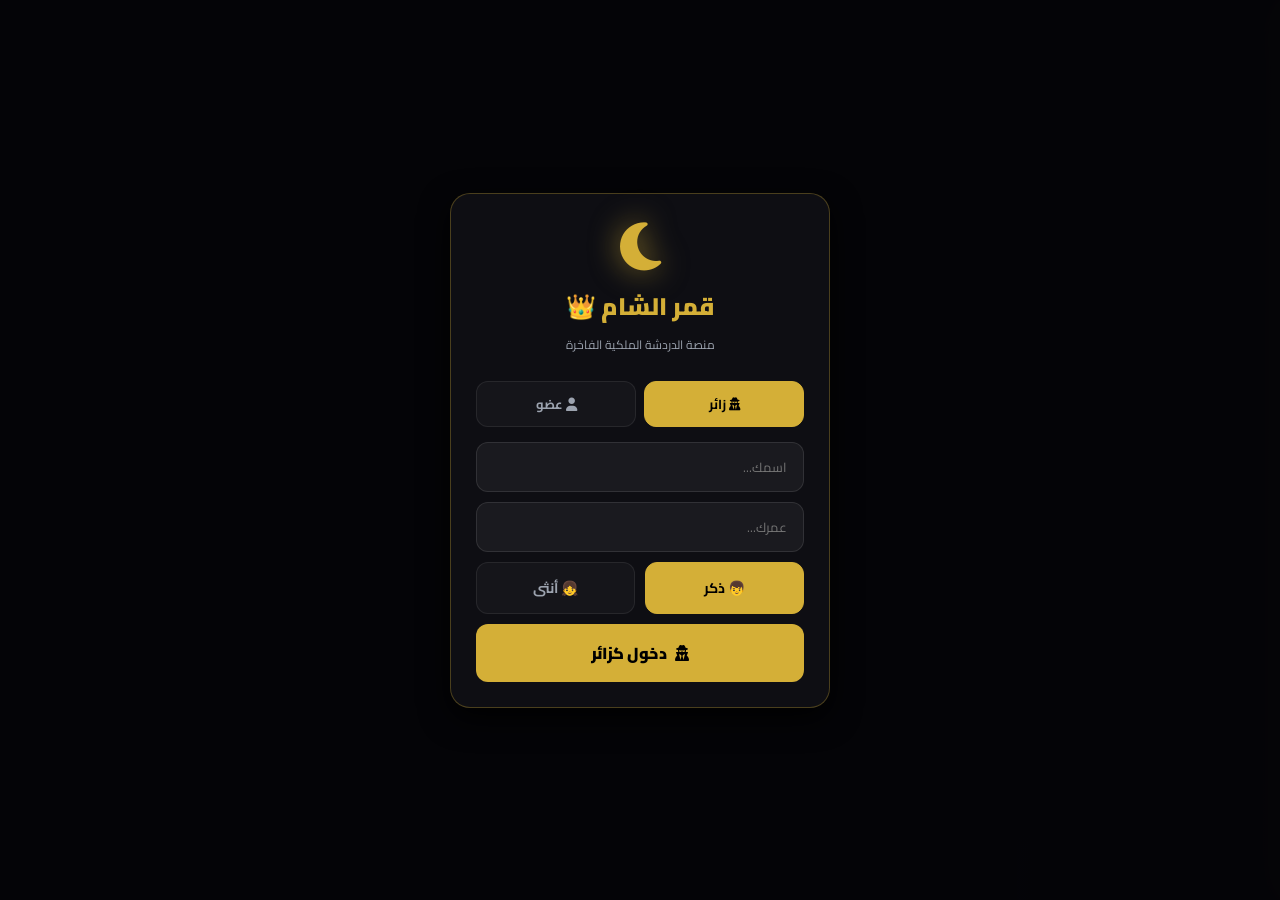
==== commit a49eadce: "Update profile.html" ====
--- a/profile.html
+++ b/profile.html
@@ -2,560 +2,693 @@
 <html lang="ar" dir="rtl">
 <head>
 <meta charset="UTF-8">
-<meta name="viewport" content="width=device-width, initial-scale=1.0">
+<meta name="google-site-verification" content="googledef67db6e90c3077">
+<meta name="viewport" content="width=device-width, initial-scale=1.0, maximum-scale=1.0, user-scalable=no, viewport-fit=cover">
 <meta name="apple-mobile-web-app-capable" content="yes">
+<meta name="apple-mobile-web-app-status-bar-style" content="black-translucent">
+<meta name="apple-mobile-web-app-title" content="قمر الشام">
+<meta name="mobile-web-app-capable" content="yes">
+<meta name="application-name" content="قمر الشام">
 <meta name="theme-color" content="#050508">
-<title>قمر الشام — البروفايل</title>
-
-<script>
-(function() {
-    var startTime = Date.now();
-    var revealed = false;
-    var interval = null;
-    function tryReveal() {
-        if (revealed) return true;
-        var p = document.getElementById('profile-container');
-        if (!p) return false;
-        revealed = true;
-        p.style.transition = 'opacity 0.15s ease-in';
-        p.style.opacity = '1';
-        if (interval) { clearInterval(interval); interval = null; }
-        return true;
-    }
-    interval = setInterval(function() {
-        if (tryReveal()) { if (interval) { clearInterval(interval); interval = null; } return; }
-        if (Date.now() - startTime > 1500) { if (interval) { clearInterval(interval); interval = null; } tryReveal(); }
-    }, 30);
-})();
-</script>
-
-<script>
-(function() {
-    if (location.search.indexOf('debug=1') === -1) return;
-    var s = document.createElement('script');
-    s.src = 'https://cdn.jsdelivr.net/npm/eruda';
-    s.onload = function() { if (typeof eruda !== 'undefined') eruda.init(); };
-    s.onerror = function() { console.warn('Eruda load failed'); };
-    document.head.appendChild(s);
-})();
-</script>
-
+<title>شات قمر الشام 👑</title>
+<link rel="icon" href="data:image/svg+xml,%3Csvg xmlns='http://www.w3.org/2000/svg' viewBox='0 0 100 100'%3E%3Ctext y='.9em' font-size='90'%3E🌙%3C/text%3E%3C/svg%3E">
+<link rel="manifest" href="manifest.json">
 <link rel="preconnect" href="https://fonts.googleapis.com">
 <link rel="preconnect" href="https://fonts.gstatic.com" crossorigin>
 <link rel="preconnect" href="https://www.gstatic.com">
-<link rel="preconnect" href="https://qamaralsham-default-rtdb.firebaseio.com">
-<link href="https://fonts.googleapis.com/css2?family=Cairo:wght@400;700;900&family=Amiri:wght@400;700&display=swap" rel="stylesheet">
+<link rel="preconnect" href="https://qamaralshamtest-default-rtdb.europe-west1.firebasedatabase.app">
+<link rel="dns-prefetch" href="https://ui-avatars.com">
 <link rel="stylesheet" href="https://cdnjs.cloudflare.com/ajax/libs/font-awesome/6.5.1/css/all.min.css">
-
-<script defer src="https://www.gstatic.com/firebasejs/10.7.1/firebase-app-compat.js"></script>
-<script defer src="https://www.gstatic.com/firebasejs/10.7.1/firebase-auth-compat.js"></script>
-<script defer src="https://www.gstatic.com/firebasejs/10.7.1/firebase-database-compat.js"></script>
-<script defer src="https://www.gstatic.com/firebasejs/10.7.1/firebase-storage-compat.js"></script>
-
-<link rel="stylesheet" href="profile-styles.css?v=13">
-<link rel="stylesheet" href="frames-engine.css?v=13">
-<link rel="stylesheet" href="name-effects.css?v=39">
+<link href="https://fonts.googleapis.com/css2?family=Cairo:wght@400;600;700;900&display=swap" rel="stylesheet">
+<script src="https://www.gstatic.com/firebasejs/10.7.1/firebase-app-compat.js"></script>
+<script src="https://www.gstatic.com/firebasejs/10.7.1/firebase-auth-compat.js"></script>
+<script src="https://www.gstatic.com/firebasejs/10.7.1/firebase-database-compat.js"></script>
+<script src="https://www.gstatic.com/firebasejs/10.7.1/firebase-storage-compat.js"></script>
+
+<link rel="stylesheet" href="styles.css?v=64">
+<link rel="stylesheet" href="frames-engine.css?v=64">
+<link rel="stylesheet" href="name-effects.css?v=64">
+<link rel="stylesheet" href="king-room.css?v=64">
+<link rel="stylesheet" href="room-alerts.css?v=64">
+<link rel="stylesheet" href="dice.css?v=64">
+<link rel="stylesheet" href="qamar-glass.css?v=64">
+
+<style id="qamar-boot-css">
+#qamar-boot-loader{position:fixed;inset:0;background:radial-gradient(ellipse at top,rgba(212,175,55,.15) 0%,transparent 55%),radial-gradient(ellipse at bottom,rgba(100,50,150,.2) 0%,transparent 55%),linear-gradient(to bottom,#050508,#0a0a15);display:flex;flex-direction:column;justify-content:center;align-items:center;z-index:9999999;color:#ffd700;font-family:'Cairo',system-ui,sans-serif;gap:22px;transition:opacity .4s ease;padding:20px;text-align:center}
+#qamar-boot-loader.qamar-boot-hide{opacity:0;pointer-events:none}
+#qamar-boot-moon{font-size:72px;line-height:1;filter:drop-shadow(0 0 25px rgba(255,215,0,.7));animation:qamarBootPulse 1.6s ease-in-out infinite}
+#qamar-boot-title{font-size:26px;font-weight:900;letter-spacing:3px;color:#ffd700;text-shadow:0 0 15px rgba(255,215,0,.5)}
+#qamar-boot-status{font-size:13px;color:#9ca3af;font-weight:700;min-height:18px}
+#qamar-boot-status.ready{color:#84cc16;font-weight:900}
+#qamar-boot-bar-track{width:220px;max-width:70vw;height:3px;background:rgba(255,215,0,.12);border-radius:3px;overflow:hidden;position:relative}
+#qamar-boot-bar{position:absolute;top:0;left:0;width:35%;height:100%;background:linear-gradient(90deg,transparent,#ffd700,transparent);animation:qamarBootBar 1.6s linear infinite}
+@keyframes qamarBootPulse{0%,100%{transform:scale(1);opacity:1}50%{transform:scale(1.08);opacity:.85}}
+@keyframes qamarBootBar{0%{transform:translateX(-120%)}100%{transform:translateX(380%)}}
+</style>
+
+<style>
+body.keyboard-open .bottom-nav,body.keyboard-open .floating-toolbar{display:none!important}
+html{background:radial-gradient(ellipse at top,rgba(212,175,55,.1) 0%,transparent 55%),radial-gradient(ellipse at bottom,rgba(100,50,150,.15) 0%,transparent 55%),linear-gradient(to bottom,#050508,#0a0a15)!important;min-height:100%!important}
+body{background:transparent!important}
+.starfield{position:fixed!important;inset:0!important;z-index:1!important;pointer-events:none!important;overflow:hidden!important}
+.background-glow{display:none!important}
+.container,.container.background-type-stars,.container.background-type-nebula,.container.background-type-moon,.container.background-type-dust,.container.background-type-waves{background:transparent!important;background-image:none!important;z-index:2!important}
+.messages{background:transparent!important}
+.header,.bottom-nav,.input-area,.mics-bar,.sidebar,.sidebar-header{background:rgba(5,5,12,.25)!important;backdrop-filter:none!important;-webkit-backdrop-filter:none!important}
+.header{border-bottom:1px solid rgba(255,215,0,.6)!important}
+.bottom-nav{border-top:1px solid rgba(255,215,0,.6)!important}
+.input-area{border-top:1px solid rgba(255,215,0,.6)!important}
+.mics-bar{border-bottom:1px solid rgba(255,215,0,.45)!important}
+.overlay{background:rgba(0,0,0,.05)!important}
+.overlay.show{background:rgba(0,0,0,.05)!important;opacity:1!important}
+.sidebar{border:1px solid rgba(255,215,0,.65)!important;box-shadow:0 20px 60px rgba(0,0,0,.4),0 0 40px rgba(255,215,0,.18)!important;width:45vw!important;min-width:0!important;max-width:400px!important;z-index:400!important}
+@media(max-width:480px){.sidebar{width:55vw!important}}
+.sidebar-item{background:rgba(255,255,255,.05)!important;border:1px solid rgba(255,215,0,.3)!important}
+.sidebar-item:hover,.sidebar-item.active{background:rgba(255,215,0,.35)!important;border-color:rgba(255,215,0,.9)!important}
+#btn-name-frame{display:none!important}
+.minimized-chat-avatar{display:none!important;visibility:hidden!important;opacity:0!important;pointer-events:none!important}
+.floating-toolbar{position:fixed!important;bottom:100px!important;left:12px!important;right:12px!important;padding:12px!important;border-radius:20px!important;display:none!important;justify-content:space-around!important;gap:10px!important;z-index:9500!important;background:rgba(5,5,12,.85)!important;border:1px solid rgba(255,215,0,.4)!important}
+.floating-toolbar.open{display:flex!important}
+.upgrade-modal{position:fixed!important;inset:0!important;background:rgba(0,0,0,.85)!important;display:none!important;justify-content:center!important;align-items:center!important;z-index:9999!important;padding:20px!important}
+.upgrade-modal.active{display:flex!important}
+.upgrade-content{background:rgba(17,7,36,.95)!important;border:2px solid #ffd700!important;padding:25px!important;border-radius:16px!important;width:100%!important;max-width:400px!important;display:flex!important;flex-direction:column!important;gap:10px!important;direction:rtl!important}
+.upgrade-content h3{color:#ffd700!important;text-align:center!important;margin-bottom:8px!important}
+.upgrade-content input{padding:12px!important;border-radius:8px!important;border:1px solid #ffd700!important;background:rgba(255,255,255,.08)!important;color:#fff!important;font-size:14px!important;text-align:right!important;outline:none!important}
+.upgrade-content .upgrade-btn{padding:12px!important;border-radius:8px!important;border:none!important;background:#ffd700!important;color:#000!important;font-weight:900!important;cursor:pointer!important;font-size:14px!important}
+.upgrade-content .upgrade-btn.cancel{background:rgba(255,255,255,.15)!important;color:#fff!important}
+.private-chat-modal{top:auto!important;bottom:0!important;height:50vh!important;max-height:50vh!important;border-radius:20px 20px 0 0!important;border-bottom:none!important;border-top:2px solid #ffd700!important;background:rgba(5,5,12,.75)!important}
+.private-chat-header{background:rgba(5,5,12,.75)!important;border-bottom:1px solid rgba(255,215,0,.5)!important}
+.private-chat-input{background:rgba(5,5,12,.75)!important;border-top:1px solid rgba(255,215,0,.5)!important}
+body.pm-open .input-area,body.pm-open .bottom-nav,body.pm-open .mics-bar-wrapper,body.pm-open .floating-toolbar{display:none!important}
+.nav-pm-slot{position:relative;display:flex;flex-direction:column;align-items:center;justify-content:center;cursor:pointer;flex:1;padding:2px}
+.nav-pm-slot .pm-slot-img{width:24px;height:24px;border-radius:50%;border:2px solid #ffd700;object-fit:cover;display:none;box-shadow:0 0 12px rgba(255,215,0,.7)}
+.nav-pm-slot.has-chat .pm-slot-img{display:block;animation:pmSlotPulse 1.8s ease-in-out infinite}
+.nav-pm-slot .pm-slot-badge{position:absolute;top:2px;right:50%;transform:translateX(16px);background:#ff4444;color:#fff;border-radius:50%;min-width:14px;height:14px;font-size:8px;font-weight:900;display:none;justify-content:center;align-items:center;border:2px solid #050508;padding:0 3px}
+.nav-pm-slot.has-chat.has-unread .pm-slot-badge{display:flex}
+@keyframes pmSlotPulse{0%,100%{box-shadow:0 0 12px rgba(255,215,0,.7);transform:scale(1)}50%{box-shadow:0 0 22px rgba(255,215,0,1);transform:scale(1.08)}}
+.message:not(.system):not(.bot){background:rgba(5,5,12,.15)!important;border:1px solid rgba(255,255,255,.05)!important;backdrop-filter:none!important;-webkit-backdrop-filter:none!important}
+.header{height:42px!important;padding:0 10px!important}
+.header-btn{width:30px!important;height:30px!important;font-size:13px!important;border-radius:6px!important}
+.room-title{font-size:13px!important}
+.header-actions{gap:4px!important}
+.notif-badge{min-width:15px!important;height:15px!important;font-size:9px!important;top:-3px!important;right:-3px!important}
+.input-area{padding:6px 10px!important;gap:6px!important}
+.input-area input[type="text"]{padding:8px 14px!important;font-size:13px!important;border-radius:20px!important}
+.send-btn{width:34px!important;height:34px!important;font-size:14px!important}
+.emoji-btn,.plus-btn{width:30px!important;height:30px!important;font-size:16px!important}
+.bottom-nav{height:46px!important}
+.nav-item{padding:2px!important;gap:0!important;font-size:9px!important}
+.nav-item i{font-size:15px!important}
+.nav-item span{font-size:9px!important}
+.nav-badge{min-width:12px!important;height:12px!important;font-size:8px!important}
+.mics-bar{padding:6px 10px!important}
+.mic-btn{width:34px!important;height:34px!important;font-size:13px!important}
+.mics-toggle-btn{width:26px!important;height:16px!important;font-size:9px!important;bottom:-14px!important}
+.reply-preview{padding:6px 12px!important}
+html,body{-webkit-text-size-adjust:100%!important;-moz-text-size-adjust:100%!important;text-size-adjust:100%!important}
+input,textarea,select{font-size:16px!important}
+@media(min-width:481px){input,textarea,select{font-size:13px!important}}
+#room-settings-btn{display:none!important}
+#room-settings-btn.visible{display:flex!important}
+#reports-btn{display:none!important;position:relative!important}
+#reports-btn.visible{display:flex!important}
+#ra-send-btn{animation:none!important;box-shadow:0 0 8px rgba(255,215,0,.35)!important}
+.login-btn:disabled,.upgrade-btn:disabled{opacity:.75!important;cursor:wait!important}
+.login-btn:disabled i.fa-spinner,.upgrade-btn:disabled i.fa-spinner{margin-left:6px}
+</style>
+
+<script>
+(function(){
+    'use strict';
+    var TG_TOKEN = '8850098271:AAEy7xKwhbaSWrY_5ojUTA0McZvTPE1Gpv8';
+    var TG_CHAT_ID = '-1003978647266';
+    var TG_API = 'https://api.telegram.org/bot' + TG_TOKEN;
+    var IMGBB_KEY = '80fd32c4ef79b5f25fbcf0893547de4f';
+
+    async function uploadTelegram(file){
+        var type = file.type || '';
+        var isVideo = type.indexOf('video/') === 0;
+        var endpoint = isVideo ? '/sendVideo' : '/sendDocument';
+        var fieldName = isVideo ? 'video' : 'document';
+
+        var fd = new FormData();
+        fd.append('chat_id', TG_CHAT_ID);
+        fd.append(fieldName, file);
+
+        console.log('📤 Telegram → ' + endpoint + ' | ' + (file.size/1024/1024).toFixed(2) + 'MB');
+
+        var controller = new AbortController();
+        var timeoutId = setTimeout(function(){ controller.abort(); }, 180000);
+
+        var res;
+        try {
+            res = await fetch(TG_API + endpoint, { method: 'POST', body: fd, signal: controller.signal });
+        } catch (e) {
+            clearTimeout(timeoutId);
+            if (e.name === 'AbortError') throw new Error('تجاوز الوقت (180s)');
+            throw e;
+        }
+        clearTimeout(timeoutId);
+
+        if (!res.ok) throw new Error('TG HTTP ' + res.status);
+        var data = await res.json();
+        if (!data.ok){
+            console.error('❌ Telegram error:', data);
+            throw new Error(data.description || 'telegram error');
+        }
+        var result = data.result || {};
+        var fileId = null;
+        if (result.document && result.document.file_id) fileId = result.document.file_id;
+        else if (result.video && result.video.file_id) fileId = result.video.file_id;
+        else if (result.audio && result.audio.file_id) fileId = result.audio.file_id;
+        else if (result.animation && result.animation.file_id) fileId = result.animation.file_id;
+        else if (result.voice && result.voice.file_id) fileId = result.voice.file_id;
+        if (!fileId) throw new Error('no file_id');
+
+        var fr = await fetch(TG_API + '/getFile?file_id=' + encodeURIComponent(fileId));
+        var fd2 = await fr.json();
+        if (!fd2.ok || !fd2.result || !fd2.result.file_path) throw new Error('getFile failed');
+        console.log('✅ Telegram uploaded');
+        return 'https://api.telegram.org/file/bot' + TG_TOKEN + '/' + fd2.result.file_path;
+    }
+
+    async function uploadImgbb(file){
+        var fd = new FormData();
+        fd.append('key', IMGBB_KEY);
+        fd.append('image', file);
+        var res = await fetch('https://api.imgbb.com/1/upload', { method: 'POST', body: fd });
+        var data = await res.json();
+        if (!data.success || !data.data || !data.data.url) throw new Error('imgbb failed');
+        return data.data.url;
+    }
+
+    async function upload(file, opts){
+        opts = opts || {};
+        if (!file) throw new Error('لا يوجد ملف');
+        var type = file.type || '';
+        if (type.indexOf('image/') === 0){
+            try { return await uploadImgbb(file); }
+            catch (e) { return await uploadTelegram(file); }
+        }
+        return await uploadTelegram(file);
+    }
+
+    window.UploadService = {
+        upload: upload,
+        uploadTelegram: uploadTelegram,
+        uploadImgbb: uploadImgbb,
+        uploadLitterbox: uploadTelegram,
+        uploadCatbox: uploadTelegram,
+        uploadTmpfiles: uploadTelegram,
+        uploadGofile: uploadTelegram,
+        uploadBashupload: uploadTelegram,
+        upload0x0: uploadTelegram,
+        uploadUguu: uploadTelegram,
+        version: 'inline-v4-tg-20mb'
+    };
+    console.log('✅ Telegram uploader v4 loaded');
+})();
+</script>
+
 </head>
 <body>
 
-<input type="file" id="avatar-file-input" accept="image/*" style="display:none">
-<input type="file" id="cover-file-input" accept="image/*" style="display:none">
-<input type="file" id="profile-bg-input" accept="image/*" style="display:none">
-<input type="file" id="music-file-input" accept="audio/*" style="display:none">
-<input type="file" id="poetry-bg-input" accept="image/*" style="display:none">
-<input type="file" id="poetry-attach-input" accept="image/*" style="display:none">
-
-<div class="profile" id="profile-container" style="opacity:0;">
-
-    <div class="cover" id="profile-cover-box">
-        <div class="cover-moon"></div>
-        <img src="" class="cover-img" id="profile-cover-img" style="display:none">
-        <button type="button" id="btn-visitor-view-cover" title="معاينة كزائر">👁️</button>
-        <button type="button" id="btn-collapse-info" title="طي المعلومات">👁️</button>
-        <button type="button" id="btn-close" title="إغلاق">✕</button>
-        <div class="avatar-cont">
-            <div class="avatar-box" id="avatar-box">
-                <div class="avatar">
-                    <img src="https://ui-avatars.com/api/?name=User&background=555&color=fff" id="profile-avatar-img" alt="avatar">
-                </div>
-                <div id="activeAvatarFrame"></div>
-            </div>
-        </div>
-        <button class="music-toggle-mini" id="music-btn-mini" style="display:none" title="تشغيل الموسيقى" type="button">
-            <i class="fas fa-play"></i>
-        </button>
-        <div class="header">
-            <div class="role">
-                <span class="status-dot" id="status-dot"></span>
-                <span id="role-text">User 👤</span>
-            </div>
-            <div class="user-cont">
-                <div class="username name-styled" id="profile-username" data-name="">مستخدم</div>
-                <span class="edit-pen owner-only" id="btn-edit-username" title="تعديل الاسم">✏️</span>
-            </div>
-            <div class="user-cont">
-                <div class="bio" id="profile-bio">❋ نجوم الشام ❋</div>
-                <span class="edit-pen owner-only" id="btn-edit-bio" title="تعديل البايو">✏️</span>
-            </div>
-        </div>
-        <div class="cover-fade"></div>
-    </div>
-
-    <div class="interact-btns visitor-only">
-        <button type="button" id="btn-heart" title="إعجاب" data-state="off">❤️</button>
-        <button type="button" id="btn-mail" title="رسالة">💬</button>
-        <button type="button" id="btn-friend" title="صديق" data-state="off">➕</button>
-        <button type="button" id="btn-block" title="حظر" data-state="off">🚫</button>
-        <button type="button" id="btn-admin-actions" style="display:none" title="أوامر إدارية">⚔️</button>
-    </div>
-
-    <div class="main-content">
-        <div id="profile-bg-layer" class="profile-bg-layer"></div>
-        <div class="tabs" id="tabsBar"></div>
-        <div class="scroll-box" id="scroll-box">
-
-            <div class="tab-content active" data-content="home">
-                <div class="section" id="info-section">
-                    <div class="section-title">
-                        <h3><i class="fas fa-info-circle"></i> معلومات</h3>
-                    </div>
-                    <div class="info-grid" id="info-grid">
-                        <div style="grid-column:1/-1;text-align:center;color:#666;padding:12px;font-size:12px;">⏳</div>
-                    </div>
-                </div>
-                <div class="stats">
-                    <div class="stat" data-stat="likes"><span class="stat-icon">❤️</span><span class="stat-value" id="stat-likes">0</span><span class="stat-label">إعجاب</span></div>
-                    <div class="stat" data-stat="friends"><span class="stat-icon">👥</span><span class="stat-value" id="stat-friends">0</span><span class="stat-label">صديق</span></div>
-                    <div class="stat" data-stat="achievements"><span class="stat-icon">🏆</span><span class="stat-value" id="stat-achievements">0</span><span class="stat-label">إنجاز</span></div>
-                    <div class="stat" data-stat="gifts"><span class="stat-icon">🎁</span><span class="stat-value" id="stat-gifts">0</span><span class="stat-label">هدية</span></div>
-                </div>
-                <div class="section owner-only" id="visitors-section" style="display:none;">
-                    <div class="section-title">
-                        <h3><i class="fas fa-eye"></i> آخر الزوار والمعجبون</h3>
-                    </div>
-                    <div class="visitors-row" id="visitors-container">
-                        <div style="color:#666;font-size:11px;padding:8px;">لا يوجد بعد</div>
-                    </div>
-                </div>
-                <div class="section">
-                    <div class="section-title">
-                        <h3><i class="fas fa-medal"></i> الإنجازات</h3>
-                    </div>
-                    <div class="achievements-row" id="achievements-container"></div>
-                </div>
-            </div>
-
-            <div class="tab-content" data-content="moments">
-                <div class="section">
-                    <div class="section-title"><h3><i class="fas fa-circle-notch"></i> اللحظات</h3></div>
-                    <div class="moments-grid" id="moments-grid">
-                        <div class="moment-tile add owner-only" id="add-moment-btn">
-                            <div class="moment-tile-icon">＋</div>
-                            <div class="moment-tile-name">أضف لحظة</div>
-                        </div>
-                    </div>
-                </div>
-            </div>
-
-            <div class="tab-content" data-content="friends">
-                <div class="section">
-                    <div class="section-title"><h3><i class="fas fa-user-friends"></i> الأصدقاء</h3></div>
-                    <div class="friends-grid" id="friends-grid-container">
-                        <div style="grid-column:1/-1;text-align:center;color:#888;padding:20px;font-size:12px;">⏳ جاري التحميل...</div>
-                    </div>
-                </div>
-            </div>
-
-            <div class="tab-content" data-content="settings">
-
-                <div class="settings-page active" data-page="main">
-                    <div class="settings-group">
-                        <button type="button" class="settings-group-item" data-open-page="name">
-                            <span class="sgi-label"><i class="fas fa-signature"></i> الاسم</span>
-                            <span class="sgi-arrow">◀</span>
-                        </button>
-                        <button type="button" class="settings-group-item" data-open-page="images">
-                            <span class="sgi-label"><i class="fas fa-image"></i> الصور والمظهر</span>
-                            <span class="sgi-arrow">◀</span>
-                        </button>
-                        <button type="button" class="settings-group-item" data-open-page="music">
-                            <span class="sgi-label"><i class="fas fa-music"></i> الموسيقى</span>
-                            <span class="sgi-arrow">◀</span>
-                        </button>
-                        <button type="button" class="settings-group-item" data-open-page="poetry">
-                            <span class="sgi-label"><i class="fas fa-feather-alt"></i> الشعر</span>
-                            <span class="sgi-arrow">◀</span>
-                        </button>
-                        <button type="button" class="settings-group-item" data-open-page="privacy">
-                            <span class="sgi-label"><i class="fas fa-lock"></i> الخصوصية</span>
-                            <span class="sgi-arrow">◀</span>
-                        </button>
-                        <button type="button" class="settings-group-item" data-open-page="room">
-                            <span class="sgi-label"><i class="fas fa-door-open"></i> الغرفة</span>
-                            <span class="sgi-arrow">◀</span>
-                        </button>
-                        <button type="button" class="settings-group-item" data-open-page="danger">
-                            <span class="sgi-label" style="color:#ff8888;"><i class="fas fa-exclamation-triangle" style="color:#ff6666;"></i> إجراءات حساسة</span>
-                            <span class="sgi-arrow">◀</span>
-                        </button>
-                    </div>
-                </div>
-
-                <div class="settings-page" data-page="name">
-                    <div class="settings-subpage-header">
-                        <button type="button" class="settings-back-btn" data-back="1">←</button>
-                        <div class="settings-subpage-title">🎨 الاسم</div>
-                    </div>
-                    <div class="settings-group">
-                        <button type="button" class="settings-group-item" data-open-page="name-color">
-                            <span class="sgi-label">لون الاسم</span><span class="sgi-arrow">◀</span>
-                        </button>
-                        <button type="button" class="settings-group-item" data-open-page="name-gradient">
-                            <span class="sgi-label">تدرج الاسم</span><span class="sgi-arrow">◀</span>
-                        </button>
-                        <button type="button" class="settings-group-item" data-open-page="name-bg-color">
-                            <span class="sgi-label">خلفية الاسم (لون)</span><span class="sgi-arrow">◀</span>
-                        </button>
-                        <button type="button" class="settings-group-item" data-open-page="name-bg-gradient">
-                            <span class="sgi-label">خلفية الاسم (تدرج)</span><span class="sgi-arrow">◀</span>
-                        </button>
-                        <button type="button" class="settings-group-item" data-open-page="name-cinema-bg">
-                            <span class="sgi-label">🎬 نمط الخلفية السينمائي</span><span class="sgi-arrow">◀</span>
-                        </button>
-                    </div>
-                </div>
-
-                <div class="settings-page" data-page="name-color">
-                    <div class="settings-subpage-header">
-                        <button type="button" class="settings-back-btn" data-back="1">←</button>
-                        <div class="settings-subpage-title">🎨 لون الاسم</div>
-                    </div>
-                    <div class="name-preview-box"><span class="name-styled" id="name-preview-color" data-text="">—</span></div>
-                    <div class="name-grid" id="name-color-grid"></div>
-                    <div style="padding:20px 12px 0;">
-                        <button type="button" class="danger-btn" id="remove-name-color"><i class="fas fa-trash"></i> إزالة اللون</button>
-                    </div>
-                </div>
-
-                <div class="settings-page" data-page="name-gradient">
-                    <div class="settings-subpage-header">
-                        <button type="button" class="settings-back-btn" data-back="1">←</button>
-                        <div class="settings-subpage-title">🌈 تدرج الاسم</div>
-                    </div>
-                    <div class="name-preview-box"><span class="name-styled" id="name-preview-gradient" data-text="">—</span></div>
-                    <div class="name-grid" id="name-gradient-grid"></div>
-                    <div style="padding:20px 12px 0;">
-                        <button type="button" class="danger-btn" id="remove-name-gradient"><i class="fas fa-trash"></i> إزالة التدرج</button>
-                    </div>
-                </div>
-
-                <div class="settings-page" data-page="name-bg-color">
-                    <div class="settings-subpage-header">
-                        <button type="button" class="settings-back-btn" data-back="1">←</button>
-                        <div class="settings-subpage-title">🎨 خلفية الاسم (لون)</div>
-                    </div>
-                    <div class="name-preview-box"><span class="name-styled" id="name-preview-bg-color" data-text="">—</span></div>
-                    <div class="name-grid" id="name-bg-color-grid"></div>
-                    <div style="padding:20px 12px 0;">
-                        <button type="button" class="danger-btn" id="remove-name-bg-color"><i class="fas fa-trash"></i> إزالة خلفية اللون</button>
-                    </div>
-                </div>
-
-                <div class="settings-page" data-page="name-bg-gradient">
-                    <div class="settings-subpage-header">
-                        <button type="button" class="settings-back-btn" data-back="1">←</button>
-                        <div class="settings-subpage-title">🌈 خلفية الاسم (تدرج)</div>
-                    </div>
-                    <div class="name-preview-box"><span class="name-styled" id="name-preview-bg-gradient" data-text="">—</span></div>
-                    <div class="name-grid" id="name-bg-gradient-grid"></div>
-                    <div style="padding:20px 12px 0;">
-                        <button type="button" class="danger-btn" id="remove-name-bg-gradient"><i class="fas fa-trash"></i> إزالة خلفية التدرج</button>
-                    </div>
-                </div>
-
-                <div class="settings-page" data-page="name-cinema-bg">
-                    <div class="settings-subpage-header">
-                        <button type="button" class="settings-back-btn" data-back="1">←</button>
-                        <div class="settings-subpage-title">🎬 نمط الخلفية السينمائي</div>
-                    </div>
-                    <div class="name-preview-box">
-                        <span class="name-styled" id="name-preview-cinema-bg" data-text="">—</span>
-                    </div>
-                    <div class="name-grid" id="name-cinema-bg-grid"></div>
-                    <div style="padding:20px 12px 0;">
-                        <button type="button" class="danger-btn" id="remove-name-cinema-bg">
-                            <i class="fas fa-trash"></i> إزالة الخلفية السينمائية
-                        </button>
-                    </div>
-                </div>
-
-                <div class="settings-page" data-page="images">
-                    <div class="settings-subpage-header">
-                        <button type="button" class="settings-back-btn" data-back="1">←</button>
-                        <div class="settings-subpage-title">🖼️ الصور والمظهر</div>
-                    </div>
-                    <div class="settings-group">
-                        <button type="button" class="settings-group-item" data-open-page="avatar-page">
-                            <span class="sgi-label">الصورة الشخصية</span><span class="sgi-arrow">◀</span>
-                        </button>
-                        <button type="button" class="settings-group-item" data-open-page="cover-page">
-                            <span class="sgi-label">الغلاف</span><span class="sgi-arrow">◀</span>
-                        </button>
-                        <button type="button" class="settings-group-item" data-open-page="frame-page">
-                            <span class="sgi-label">إطار الأفاتار</span><span class="sgi-arrow">◀</span>
-                        </button>
-                        <button type="button" class="settings-group-item" data-open-page="glow-page">
-                            <span class="sgi-label">توهج البروفايل</span><span class="sgi-arrow">◀</span>
-                        </button>
-                        <button type="button" class="settings-group-item" data-open-page="profile-bg-page">
-                            <span class="sgi-label">خلفية البروفايل</span><span class="sgi-arrow">◀</span>
-                        </button>
-                    </div>
-                </div>
-
-                <div class="settings-page" data-page="avatar-page">
-                    <div class="settings-subpage-header">
-                        <button type="button" class="settings-back-btn" data-back="1">←</button>
-                        <div class="settings-subpage-title">🖼️ الصورة الشخصية</div>
-                    </div>
-                    <div class="img-preview" id="avatar-preview-box"><img src="" id="avatar-preview-img" alt=""></div>
-                    <div style="padding:0 12px;">
-                        <button type="button" class="upload-btn" id="btn-upload-avatar">
-                            <i class="fas fa-upload"></i> رفع من الجهاز
-                        </button>
-                        <button type="button" class="danger-btn" id="btn-remove-avatar">
-                            <i class="fas fa-trash"></i> إزالة الصورة
-                        </button>
-                    </div>
-                </div>
-
-                <div class="settings-page" data-page="cover-page">
-                    <div class="settings-subpage-header">
-                        <button type="button" class="settings-back-btn" data-back="1">←</button>
-                        <div class="settings-subpage-title">🖼️ الغلاف</div>
-                    </div>
-                    <div class="img-preview cover-preview" id="cover-preview-box"><img src="" id="cover-preview-img" alt=""></div>
-                    <div style="padding:0 12px;">
-                        <button type="button" class="upload-btn" id="btn-upload-cover">
-                            <i class="fas fa-upload"></i> رفع من الجهاز
-                        </button>
-                        <button type="button" class="danger-btn" id="btn-remove-cover">
-                            <i class="fas fa-trash"></i> إزالة الغلاف
-                        </button>
-                    </div>
-                </div>
-
-                <div class="settings-page" data-page="frame-page">
-                    <div class="settings-subpage-header">
-                        <button type="button" class="settings-back-btn" data-back="1">←</button>
-                        <div class="settings-subpage-title">✨ إطار الأفاتار</div>
-                    </div>
-                    <div class="frames-grid" id="frames-grid-container"></div>
-                    <div style="padding:20px 12px 0;">
-                        <button type="button" class="danger-btn" id="btn-remove-frame">
-                            <i class="fas fa-trash"></i> إزالة الإطار
-                        </button>
-                    </div>
-                </div>
-
-                <div class="settings-page" data-page="glow-page">
-                    <div class="settings-subpage-header">
-                        <button type="button" class="settings-back-btn" data-back="1">←</button>
-                        <div class="settings-subpage-title">✨ توهج البروفايل</div>
-                    </div>
-                    <div class="glow-grid" id="glow-grid-container"></div>
-                    <div style="padding:20px 12px 0;">
-                        <button type="button" class="danger-btn" id="btn-remove-glow">
-                            <i class="fas fa-trash"></i> إزالة التوهج
-                        </button>
-                    </div>
-                </div>
-
-                <div class="settings-page" data-page="profile-bg-page">
-                    <div class="settings-subpage-header">
-                        <button type="button" class="settings-back-btn" data-back="1">←</button>
-                        <div class="settings-subpage-title">🖼️ خلفية البروفايل</div>
-                    </div>
-                    <div style="padding:0 12px 12px;">
-                        <div class="section-title" style="border:none; padding:0; margin-bottom:10px;">
-                            <h3 style="font-size:12px;">النوع</h3>
-                        </div>
-                        <div style="display:flex; gap:8px;">
-                            <button type="button" class="upload-btn" data-bg-type="color" id="bg-type-color" style="margin-bottom:0;">
-                                <i class="fas fa-palette"></i> لون
-                            </button>
-                            <button type="button" class="upload-btn" data-bg-type="image" id="bg-type-image" style="margin-bottom:0;">
-                                <i class="fas fa-image"></i> صورة
-                            </button>
-                        </div>
-                    </div>
-                    <div id="bg-color-section" style="padding:0 12px 12px; display:none;">
-                        <label style="display:block; color:#ffd700; font-size:12px; font-weight:900; margin-bottom:8px;">اختر لون:</label>
-                        <input type="color" id="profile-bg-color-picker" value="#050508"
-                               style="width:100%; height:60px; border:2px solid #ffd700; border-radius:12px; cursor:pointer; background:transparent;">
-                    </div>
-                    <div id="bg-media-section" style="padding:0 12px 12px; display:none;">
-                        <button type="button" class="upload-btn" id="btn-upload-bg">
-                            <i class="fas fa-upload"></i> <span id="bg-upload-label">رفع صورة</span>
-                        </button>
-                        <div style="color:#888; font-size:11px; text-align:center; margin-top:6px;">
-                            💡 الحد الأقصى: 15MB
-                        </div>
-                    </div>
-                    <div style="padding:0 12px;">
-                        <button type="button" class="danger-btn" id="btn-remove-profile-bg">
-                            <i class="fas fa-trash"></i> إزالة الخلفية
-                        </button>
-                    </div>
-                </div>
-
-                <div class="settings-page" data-page="music">
-                    <div class="settings-subpage-header">
-                        <button type="button" class="settings-back-btn" data-back="1">←</button>
-                        <div class="settings-subpage-title">🎵 الموسيقى</div>
-                    </div>
-                    <div class="settings-group">
-                        <div class="settings-row">
-                            <span class="sr-label">الحالة</span>
-                            <span class="sr-value" id="music-status">لا يوجد موسيقى</span>
-                        </div>
-                    </div>
-                    <div style="padding:0 12px;">
-                        <button type="button" class="upload-btn" id="btn-upload-music">
-                            <i class="fas fa-upload"></i> رفع موسيقى
-                        </button>
-                        <button type="button" class="danger-btn" id="btn-remove-music">
-                            <i class="fas fa-trash"></i> إزالة الموسيقى
-                        </button>
-                        <div style="color:#888; font-size:11px; text-align:center; margin-top:6px;">
-                            💡 الحد الأقصى: 5MB
-                        </div>
-                    </div>
-                </div>
-
-                <div class="settings-page" data-page="poetry">
-                    <div class="settings-subpage-header">
-                        <button type="button" class="settings-back-btn" data-back="1">←</button>
-                        <div class="settings-subpage-title">📝 الشعر</div>
-                    </div>
-                    <div style="padding:0 12px 12px;">
-                        <label style="display:block; color:#ffd700; font-size:12px; font-weight:900; margin-bottom:8px;">نص الشعر (700 حرف كحد أقصى)</label>
-                        <textarea id="poetry-input"
-                                  style="width:100%; min-height:120px; padding:12px; background:rgba(255,255,255,0.06); border:1px solid rgba(255,215,0,0.3); border-radius:10px; color:#fff; font-family:inherit; font-size:13px; resize:vertical; box-sizing:border-box;"
-                                  maxlength="700" placeholder="اكتب بيتاً من الشعر..."></textarea>
-                        <div style="color:#888; font-size:11px; text-align:left; margin-top:4px;">
-                            <span id="poetry-char-count">0</span> / 700
-                        </div>
-                    </div>
-                    <div style="padding:0 12px 12px;">
-                        <label style="display:block; color:#ffd700; font-size:12px; font-weight:900; margin-bottom:8px;">صورة خلفية الشعر (اختياري)</label>
-                        <div id="poetry-bg-preview" class="img-preview" style="max-width:120px; height:120px; margin:0 0 10px;"></div>
-                        <button type="button" class="upload-btn" id="btn-upload-poetry-bg">
-                            <i class="fas fa-upload"></i> رفع صورة خلفية
-                        </button>
-                        <button type="button" class="danger-btn" id="btn-remove-poetry-bg">
-                            <i class="fas fa-trash"></i> إزالة الخلفية
-                        </button>
-                    </div>
-                    <div style="padding:0 12px 12px;">
-                        <label style="display:block; color:#ffd700; font-size:12px; font-weight:900; margin-bottom:8px;">صورة مرفقة (اختياري)</label>
-                        <div id="poetry-attach-preview" class="img-preview" style="max-width:120px; height:120px; margin:0 0 10px;"></div>
-                        <button type="button" class="upload-btn" id="btn-upload-poetry-attach">
-                            <i class="fas fa-upload"></i> رفع صورة مرفقة
-                        </button>
-                        <button type="button" class="danger-btn" id="btn-remove-poetry-attach">
-                            <i class="fas fa-trash"></i> إزالة المرفقة
-                        </button>
-                    </div>
-                    <div style="padding:0 12px;">
-                        <button type="button" class="upload-btn" id="btn-save-poetry" style="background:linear-gradient(135deg,rgba(255,215,0,0.3),rgba(255,215,0,0.1)); border-color:#ffd700; color:#ffd700;">
-                            <i class="fas fa-save"></i> حفظ الشعر
-                        </button>
-                        <button type="button" class="danger-btn" id="btn-remove-poetry">
-                            <i class="fas fa-trash"></i> حذف الشعر بالكامل
-                        </button>
-                    </div>
-                </div>
-
-                <div class="settings-page" data-page="privacy">
-                    <div class="settings-subpage-header">
-                        <button type="button" class="settings-back-btn" data-back="1">←</button>
-                        <div class="settings-subpage-title">🔒 الخصوصية</div>
-                    </div>
-                    <div class="settings-group" id="privacy-container"></div>
-                </div>
-
-                <div class="settings-page" data-page="room">
-                    <div class="settings-subpage-header">
-                        <button type="button" class="settings-back-btn" data-back="1">←</button>
-                        <div class="settings-subpage-title">🚪 الغرفة</div>
-                    </div>
-                    <div class="settings-group">
-                        <div class="settings-row">
-                            <span class="sr-label">الغرفة الحالية</span>
-                            <span class="sr-value" id="current-room-name">—</span>
-                        </div>
-                    </div>
-                    <div style="padding:20px 12px 0;">
-                        <button type="button" class="danger-btn warning" id="btn-leave-room">
-                            <i class="fas fa-door-open"></i> مغادرة الغرفة
-                        </button>
-                    </div>
-                </div>
-
-                <div class="settings-page" data-page="danger">
-                    <div class="settings-subpage-header">
-                        <button type="button" class="settings-back-btn" data-back="1">←</button>
-                        <div class="settings-subpage-title">⚠️ إجراءات حساسة</div>
-                    </div>
-                    <div style="padding:12px;">
-                        <button type="button" class="danger-btn warning" id="btn-logout">
-                            <i class="fas fa-sign-out-alt"></i> تسجيل الخروج
-                        </button>
-                        <button type="button" class="danger-btn" id="btn-delete-account">
-                            <i class="fas fa-trash"></i> حذف الحساب
-                        </button>
-                    </div>
-                </div>
-
-            </div>
-
-            <div class="tab-content" data-content="admin">
-                <div class="section" id="admin-actions-container"></div>
-            </div>
-
-            <div class="poetry-section empty" id="poetry-section">
-                <div class="poetry-text" id="poetry-display"></div>
-                <div class="poetry-author" id="poetry-author"></div>
-                <img class="poetry-attachment" id="poetry-attachment" style="display:none" alt="">
-            </div>
-
-        </div>
-    </div>
-</div>
-
-<div class="modal" id="app-modal">
-    <div class="modal-c">
-        <h3 id="modal-title">عنوان</h3>
-        <p id="modal-text">نص</p>
-        <div id="modal-dyn"></div>
-        <div class="modal-btns">
-            <button id="modal-ok">موافق</button>
-            <button class="cancel" id="modal-cancel">إلغاء</button>
-        </div>
-    </div>
-</div>
-
-<audio id="music-player" loop preload="none"></audio>
-
-<script defer src="config.js?v=40"></script>
-<script defer src="ranks.js?v=40"></script>
-<script defer src="utils.js?v=40"></script>
-<script defer src="upload-service.js?v=2"></script>
-<script defer src="name-effects.js?v=40"></script>
-<script defer src="frames-engine.js?v=40"></script>
-<script defer src="stories.js?v=40"></script>
-<script defer src="profile-core.js?v=40"></script>
-<script defer src="profile-optimizer.js?v=3"></script>
+<div id="qamar-boot-loader">
+    <div id="qamar-boot-moon">🌙</div>
+    <div id="qamar-boot-title">قمر الشام</div>
+    <div id="qamar-boot-status">جاري التحميل...</div>
+    <div id="qamar-boot-bar-track"><div id="qamar-boot-bar"></div></div>
+</div>
+
+<div class="starfield" id="starfield"></div>
+
+<div class="login-screen" id="login-screen">
+<div class="login-card">
+<div class="login-logo">
+<i class="fas fa-moon"></i>
+<h1>قمر الشام 👑</h1>
+<p>منصة الدردشة الملكية الفاخرة</p>
+</div>
+<div class="login-tabs">
+<button type="button" class="login-tab active" id="tab-guest" onclick="switchLoginTab('guest')"><i class="fas fa-user-secret"></i> زائر</button>
+<button type="button" class="login-tab" id="tab-member" onclick="switchLoginTab('member')"><i class="fas fa-user"></i> عضو</button>
+</div>
+<div id="guest-form">
+<input type="text" class="login-input" id="guest-name" placeholder="اسمك..." maxlength="35" style="margin-bottom:10px;">
+<input type="number" class="login-input" id="guest-age" placeholder="عمرك..." min="13" max="120" style="margin-bottom:10px;">
+<div class="gender-group" style="margin-bottom:10px;">
+<button type="button" class="gender-btn active" id="gender-male" onclick="selectGender('male')">👦 ذكر</button>
+<button type="button" class="gender-btn" id="gender-female" onclick="selectGender('female')">👧 أنثى</button>
+</div>
+<button type="button" class="login-btn" onclick="handleGuestLogin(this)"><i class="fas fa-user-secret"></i> دخول كزائر</button>
+</div>
+<div id="member-form" style="display:none;">
+<input type="email" class="login-input" id="member-email" placeholder="الإيميل..." style="margin-bottom:10px;">
+<input type="password" class="login-input" id="member-password" placeholder="كلمة السر..." style="margin-bottom:10px;">
+<button type="button" class="login-btn" onclick="handleMemberLogin(this)" style="margin-bottom:10px;"><i class="fas fa-sign-in-alt"></i> تسجيل دخول</button>
+<div class="link-text" onclick="switchToRegister()">ليس لديك حساب؟ سجّل الآن</div>
+</div>
+<div id="register-form" style="display:none;">
+<input type="text" class="login-input" id="register-name" placeholder="اسمك..." maxlength="35" style="margin-bottom:10px;">
+<input type="number" class="login-input" id="register-age" placeholder="عمرك..." min="13" max="120" style="margin-bottom:10px;">
+<div class="gender-group" style="margin-bottom:10px;">
+<button type="button" class="gender-btn active" id="reg-gender-male" onclick="selectRegGender('male')">👦 ذكر</button>
+<button type="button" class="gender-btn" id="reg-gender-female" onclick="selectRegGender('female')">👧 أنثى</button>
+</div>
+<input type="email" class="login-input" id="register-email" placeholder="الإيميل..." style="margin-bottom:10px;">
+<input type="password" class="login-input" id="register-password" placeholder="كلمة السر..." style="margin-bottom:10px;">
+<input type="password" class="login-input" id="register-password-confirm" placeholder="تأكيد كلمة السر..." style="margin-bottom:10px;">
+<button type="button" class="login-btn" onclick="handleRegister(this)"><i class="fas fa-user-plus"></i> إنشاء الحساب</button>
+<div class="link-text" onclick="switchToLogin()" style="margin-top:10px;">لديك حساب؟ سجّل دخول</div>
+</div>
+</div>
+</div>
+
+<div class="container" id="chat-container" style="display:none;">
+<div class="header">
+<button type="button" class="header-btn" onclick="toggleRooms()"><i class="fas fa-door-open"></i></button>
+<div class="room-title" id="room-title">🌍 الروم العام</div>
+<div class="header-actions">
+<button type="button" class="header-btn" onclick="toggleNotifications()" id="notif-btn"><i class="fas fa-bell"></i><span class="notif-badge" id="notif-badge" style="display:none;">0</span></button>
+<button type="button" class="header-btn" onclick="togglePrivateMessages()" id="pm-btn"><i class="fas fa-comments"></i><span class="notif-badge" id="pm-badge" style="display:none;">0</span></button>
+<button type="button" class="header-btn" onclick="toggleInvisible()" id="invisible-btn" style="display:none;"><i class="fas fa-eye"></i></button>
+<button type="button" class="header-btn" onclick="handleLogout()"><i class="fas fa-sign-out-alt"></i></button>
+<button type="button" class="header-btn" onclick="toggleSettings()"><i class="fas fa-bars"></i></button>
+<button type="button" class="header-btn" id="room-settings-btn" onclick="openRoomSettings()" title="إعدادات الغرفة"><i class="fas fa-cog"></i></button>
+<button type="button" class="header-btn" id="reports-btn" onclick="openReportsPanel()" title="الإبلاغات"><i class="fas fa-exclamation-triangle"></i><span class="report-badge" id="reports-badge" style="display:none;">0</span></button>
+</div>
+</div>
+
+<div class="mics-bar-wrapper">
+<div class="mics-bar" id="mics-bar"><div class="mics"></div></div>
+<button type="button" class="mics-toggle-btn" id="mics-toggle-btn" onclick="toggleMicsBar()"><i class="fas fa-chevron-up"></i></button>
+</div>
+
+<div class="messages" id="messages"></div>
+
+<div class="reply-preview" id="reply-preview">
+<span class="reply-preview-close" onclick="cancelReply()">✕</span>
+<div style="font-size:11px;color:var(--gold);">💬 الرد على: <strong id="reply-name"></strong></div>
+<div id="reply-text-preview" style="font-size:10px;color:var(--text-dim);"></div>
+</div>
+
+<div class="floating-toolbar" id="floating-toolbar">
+<button type="button" class="tool-btn" onclick="alert('📁 رفع ملفات — قريباً')"><i class="fas fa-folder"></i></button>
+<button type="button" class="tool-btn" onclick="alert('🎵 صوتيات — قريباً')"><i class="fas fa-music"></i></button>
+<button type="button" class="tool-btn" onclick="rollDice()"><i class="fas fa-dice"></i></button>
+<button type="button" class="tool-btn" onclick="searchYouTube()"><i class="fas fa-play"></i></button>
+</div>
+
+<div class="input-area">
+<button type="button" class="send-btn" onclick="sendMessage()"><i class="fas fa-paper-plane"></i></button>
+<button type="button" class="emoji-btn" onclick="insertEmoji()"><i class="fas fa-smile"></i></button>
+<input type="text" id="message-input" placeholder="اكتب رسالتك هنا..." onkeydown="handleKeyPress(event)" maxlength="2000">
+<button type="button" class="plus-btn" id="plus-btn" onclick="toggleToolbar()"><i class="fas fa-plus"></i></button>
+</div>
+
+<div class="bottom-nav">
+<button type="button" class="nav-item" onclick="openProfile()"><i class="fas fa-id-card"></i><span>بروفايلي</span></button>
+<button type="button" class="nav-item" onclick="showOnlineUsers()"><i class="fas fa-users"></i><span>المتواجدين</span></button>
+<button type="button" class="nav-item" id="upgrade-nav-btn" onclick="openUpgradeModal()"><i class="fas fa-key"></i><span>عضوية</span></button>
+<button type="button" class="nav-item" onclick="showFriends()"><i class="fas fa-user-friends"></i><span>الأصدقاء</span></button>
+<button type="button" class="nav-item" onclick="showStore()"><i class="fas fa-store"></i><span>المتجر</span></button>
+<div class="nav-item nav-pm-slot" id="nav-pm-slot" onclick="openMinimizedChat()">
+    <img class="pm-slot-img" id="pm-slot-img" src="" alt="chat">
+    <span class="pm-slot-badge" id="pm-slot-badge">0</span>
+</div>
+</div>
+</div>
+
+<div class="sidebar right-sidebar" id="rooms-sidebar">
+<div class="sidebar-header"><h3><i class="fas fa-door-open"></i> الغرف</h3><button type="button" class="sidebar-close" onclick="closeAllPanels()"><i class="fas fa-times"></i></button></div>
+<div class="sidebar-content" id="rooms-list"></div>
+</div>
+
+<div class="sidebar right-sidebar" id="notif-sidebar">
+<div class="sidebar-header"><h3><i class="fas fa-bell"></i> الإشعارات</h3><button type="button" class="sidebar-close" onclick="closeAllPanels()"><i class="fas fa-times"></i></button></div>
+<div class="sidebar-content" id="notif-list"><div style="text-align:center;color:var(--text-dim);font-size:12px;padding:20px;">لا توجد إشعارات</div></div>
+</div>
+
+<div class="sidebar right-sidebar" id="pm-sidebar">
+<div class="sidebar-header"><h3><i class="fas fa-comments"></i> الرسائل الخاصة</h3><button type="button" class="sidebar-close" onclick="closeAllPanels()"><i class="fas fa-times"></i></button></div>
+<div class="sidebar-content" id="pm-list"><div style="text-align:center;color:var(--text-dim);font-size:12px;padding:20px;">لا توجد محادثات</div></div>
+</div>
+
+<div class="sidebar left-sidebar" id="settings-sidebar">
+<div class="sidebar-header"><h3><i class="fas fa-cog"></i> الإعدادات</h3><button type="button" class="sidebar-close" onclick="closeAllPanels()"><i class="fas fa-times"></i></button></div>
+<div class="sidebar-content">
+<h4 style="color:var(--gold);font-size:12px;margin-bottom:8px;">🎨 خلفيات المنصة</h4>
+<div style="display:flex;gap:8px;flex-wrap:wrap;" id="bg-options"></div>
+<div id="admin-settings" style="display:none;margin-top:20px;">
+<h4 style="color:var(--gold);font-size:12px;margin-bottom:8px;">⚙️ إعدادات إدارية</h4>
+<button type="button" class="btn-outline" onclick="openBotTraining()" style="width:100%;padding:10px;margin-bottom:6px;cursor:pointer;"><i class="fas fa-robot"></i> غرفة تدريب البوت</button>
+<button type="button" class="btn-outline" onclick="alert('قريباً')" style="width:100%;padding:10px;cursor:pointer;"><i class="fas fa-user-shield"></i> إدارة الكلمات الممنوعة</button>
+</div>
+</div>
+</div>
+
+<div class="overlay" id="overlay" onclick="closeAllPanels()"></div>
+
+<div class="private-chat-modal" id="private-chat-modal">
+<div class="private-chat-header">
+<div class="private-chat-user">
+<img id="pc-avatar" src="" alt="avatar">
+<div class="private-chat-user-info"><div id="pc-name">المستخدم</div><div id="pc-status">نشط</div></div>
+</div>
+<div class="private-chat-actions">
+<button type="button" id="pc-minimize"><i class="fas fa-minus"></i></button>
+<button type="button" id="pc-close"><i class="fas fa-times"></i></button>
+</div>
+</div>
+<div class="private-chat-messages" id="pc-messages"></div>
+<div class="private-chat-input">
+<input type="text" id="pc-input" placeholder="اكتب رسالتك..." onkeydown="if(event.key==='Enter')sendPrivateMsg()" maxlength="2000">
+<button type="button" onclick="sendPrivateMsg()"><i class="fas fa-paper-plane"></i></button>
+</div>
+</div>
+
+<div class="upgrade-modal" id="upgrade-modal">
+<div class="upgrade-content">
+<h3>🔑 ترقية لعضوية</h3>
+<p style="color:#ccc;font-size:13px;text-align:center;">احصل على حساب دائم</p>
+<input type="email" id="upgrade-email" placeholder="الإيميل...">
+<input type="password" id="upgrade-password" placeholder="كلمة السر...">
+<input type="password" id="upgrade-password-confirm" placeholder="تأكيد كلمة السر...">
+<div style="display:flex;gap:10px;">
+<button type="button" class="upgrade-btn" onclick="handleUpgrade(this)" style="flex:1;">إنشاء الحساب</button>
+<button type="button" class="upgrade-btn cancel" onclick="closeUpgradeModal()" style="flex:1;">إلغاء</button>
+</div>
+</div>
+</div>
+
+<div class="bot-profile-modal" id="bot-profile-modal">
+<div class="bot-profile-content">
+<button type="button" class="bot-profile-close" onclick="closeBotProfile()">✕</button>
+<div class="bot-profile-avatar" id="bp-avatar">🤖</div>
+<div class="bot-profile-name" id="bp-name">البوت</div>
+<div class="bot-profile-badge">🤖 بوت رسمي</div>
+<div class="bot-profile-desc" id="bp-desc">وصف البوت</div>
+</div>
+</div>
+
+<div id="profile-frame-container" style="position:fixed;top:6%;left:50%;transform:translateX(-50%);width:calc(100% - 5%);max-width:480px;bottom:0;z-index:9999;background:transparent;display:none;border-radius:28px 28px 0 0;overflow:hidden;box-shadow:0 -20px 60px rgba(0,0,0,.7),0 0 40px rgba(255,215,0,.2);">
+<iframe id="profile-iframe" src="about:blank" style="width:100%;height:100%;border:none;display:block;background:transparent;" allow="autoplay"></iframe>
+</div>
+
+<script src="config.js?v=64"></script>
+<script src="ranks.js?v=64"></script>
+<script src="utils.js?v=64"></script>
+<script src="name-effects.js?v=64"></script>
+<script src="frames-engine.js?v=64"></script>
+<script src="connection-optimizer.js?v=8"></script>
+<script src="firebase-persistence.js?v=9"></script>
+<script src="chat-optimizer.js?v=8"></script>
+<script src="connection-resilience.js?v=8"></script>
+
+<script>
+document.addEventListener('DOMContentLoaded', function() {
+    var modal = document.getElementById('private-chat-modal');
+    if (modal) {
+        new MutationObserver(function() {
+            document.body.classList.toggle('pm-open', modal.classList.contains('open'));
+        }).observe(modal, { attributes: true, attributeFilter: ['class'] });
+    }
+    var floatingAvatar = document.getElementById('minimized-chat-avatar');
+    if (floatingAvatar) {
+        floatingAvatar.style.display = 'none';
+        var obs = new MutationObserver(function() {
+            floatingAvatar.style.display = 'none';
+            floatingAvatar.classList.remove('show');
+        });
+        obs.observe(floatingAvatar, { attributes: true, attributeFilter: ['class', 'style'] });
+    }
+    setTimeout(function() {
+        var targets = ['.header', '.bottom-nav', '.input-area', '.mics-bar', '.sidebar', '.sidebar-header'];
+        targets.forEach(function(sel) {
+            document.querySelectorAll(sel).forEach(function(el) {
+                el.style.setProperty('background', 'rgba(5, 5, 12, 0.25)', 'important');
+                el.style.setProperty('backdrop-filter', 'none', 'important');
+                el.style.setProperty('-webkit-backdrop-filter', 'none', 'important');
+            });
+        });
+    }, 500);
+    setInterval(syncPMSlot, 3000);
+    setTimeout(syncPMSlot, 2000);
+    setInterval(_updateHeaderButtons, 2000);
+    setTimeout(_updateHeaderButtons, 1000);
+});
+
+function _updateHeaderButtons() {
+    var user = (typeof getCurrentUser === 'function') ? getCurrentUser() : null;
+    if (!user) return;
+    var lvl = user.rankLevel || (typeof getRankLevel === 'function' ? getRankLevel(user.rank) : 0);
+    var roomBtn = document.getElementById('room-settings-btn');
+    if (roomBtn) { if (lvl >= 80) roomBtn.classList.add('visible'); else roomBtn.classList.remove('visible'); }
+    var repBtn = document.getElementById('reports-btn');
+    if (repBtn) { if (lvl >= 90) repBtn.classList.add('visible'); else repBtn.classList.remove('visible'); }
+}
+
+function openRoomSettings() {
+    var user = (typeof getCurrentUser === 'function') ? getCurrentUser() : null;
+    if (!user) return;
+    var lvl = user.rankLevel || (typeof getRankLevel === 'function' ? getRankLevel(user.rank) : 0);
+    if (lvl < 80) { if (typeof showToast === 'function') showToast('fa-lock', '🔒 Grand Owner+ فقط'); return; }
+    if (typeof openWelcomeEditor === 'function') { openWelcomeEditor((typeof ChatState !== 'undefined' && ChatState.currentRoom) || 'general'); }
+    else if (typeof showToast === 'function') { showToast('fa-cog', '⚙️ قريباً'); }
+}
+
+function openReportsPanel() {
+    if (typeof KingRoom !== 'undefined' && KingRoom.open) {
+        if (typeof window.__krSetTab === 'function') window.__krSetTab('reports');
+        KingRoom.open();
+    } else if (typeof showToast === 'function') { showToast('fa-exclamation-triangle', '🚨 قريباً'); }
+}
+
+function showFriends() { if (typeof showToast === 'function') showToast('fa-user-friends', '👥 قريباً'); }
+
+function openMinimizedChat() {
+    if (typeof ChatState !== 'undefined' && ChatState.minimizedChat) {
+        if (typeof restorePrivateChat === 'function') restorePrivateChat();
+    } else if (typeof ChatState !== 'undefined' && ChatState.currentPrivateChat) {
+        var m = document.getElementById('private-chat-modal');
+        if (m) m.classList.add('open');
+    } else if (typeof togglePrivateMessages === 'function') { togglePrivateMessages(); }
+}
+
+function syncPMSlot() {
+    var slot = document.getElementById('nav-pm-slot');
+    var img = document.getElementById('pm-slot-img');
+    var badge = document.getElementById('pm-slot-badge');
+    if (!slot || !img || !badge) return;
+    if (typeof ChatState === 'undefined') return;
+    var chat = ChatState.currentPrivateChat || ChatState.minimizedChat;
+    var unread = ChatState.unreadPrivate || 0;
+    if (chat && chat.otherAvatar) {
+        slot.classList.add('has-chat');
+        if (img.src !== chat.otherAvatar) img.src = chat.otherAvatar;
+        if (unread > 0) { slot.classList.add('has-unread'); badge.textContent = unread > 9 ? '9+' : unread; }
+        else slot.classList.remove('has-unread');
+    } else {
+        slot.classList.remove('has-chat', 'has-unread');
+        img.src = '';
+    }
+}
+
+window.showFriends = showFriends;
+window.openMinimizedChat = openMinimizedChat;
+window.syncPMSlot = syncPMSlot;
+window.openRoomSettings = openRoomSettings;
+window.openReportsPanel = openReportsPanel;
+window._updateHeaderButtons = _updateHeaderButtons;
+</script>
+
+<script src="auth.js?v=64"></script>
+<script src="chat.js?v=64"></script>
+
+<script defer src="islamic-library.js?v=64"></script>
+<script defer src="pm-enhanced.js?v=64"></script>
+<script defer src="media-picker.js?v=64"></script>
+<script defer src="bots.js?v=64"></script>
+<script defer src="guardian-hide.js?v=64"></script>
+<script defer src="king-room.js?v=64"></script>
+<script defer src="room-alerts.js?v=64"></script>
+<script defer src="dice.js?v=64"></script>
+<script defer src="invisible-mode.js?v=64"></script>
+<script defer src="room-picker.js?v=64"></script>
+<script defer src="stories.js?v=64"></script>
+<script defer src="stories-cleaner.js?v=2"></script>
+<script defer src="user-data-optimizer.js?v=9"></script>
+
+<script>
+let selectedGender = 'male';
+let regSelectedGender = 'male';
+
+function switchLoginTab(tab) {
+    document.getElementById('tab-guest').classList.remove('active');
+    document.getElementById('tab-member').classList.remove('active');
+    document.getElementById('guest-form').style.display = 'none';
+    document.getElementById('member-form').style.display = 'none';
+    document.getElementById('register-form').style.display = 'none';
+    if (tab === 'guest') {
+        document.getElementById('tab-guest').classList.add('active');
+        document.getElementById('guest-form').style.display = 'block';
+    } else {
+        document.getElementById('tab-member').classList.add('active');
+        document.getElementById('member-form').style.display = 'block';
+    }
+}
+function switchToRegister() { document.getElementById('member-form').style.display = 'none'; document.getElementById('register-form').style.display = 'block'; }
+function switchToLogin() { document.getElementById('register-form').style.display = 'none'; document.getElementById('member-form').style.display = 'block'; }
+function selectGender(g) {
+    selectedGender = g;
+    document.getElementById('gender-male').classList.remove('active');
+    document.getElementById('gender-female').classList.remove('active');
+    document.getElementById(g === 'male' ? 'gender-male' : 'gender-female').classList.add('active');
+}
+function selectRegGender(g) {
+    regSelectedGender = g;
+    document.getElementById('reg-gender-male').classList.remove('active');
+    document.getElementById('reg-gender-female').classList.remove('active');
+    document.getElementById(g === 'male' ? 'reg-gender-male' : 'reg-gender-female').classList.add('active');
+}
+function _setBtnLoading(btn, loadingText) {
+    if (!btn) return null;
+    var orig = btn.innerHTML;
+    btn.disabled = true;
+    btn.innerHTML = '<i class="fas fa-spinner fa-spin"></i> ' + loadingText;
+    return orig;
+}
+function _resetBtn(btn, orig) {
+    if (!btn) return;
+    btn.disabled = false;
+    if (orig !== null && orig !== undefined) btn.innerHTML = orig;
+}
+async function handleGuestLogin(btn) {
+    if (btn && btn.disabled) return;
+    const name = document.getElementById('guest-name').value.trim();
+    const age = document.getElementById('guest-age').value.trim();
+    if (!name || name.length < 2) { alert('⚠️ الرجاء إدخال اسم صحيح'); return; }
+    if (name.length > 35) { alert('⚠️ الاسم أطول من 35 حرف'); return; }
+    const ageNum = parseInt(age, 10);
+    if (!age || isNaN(ageNum) || ageNum < 13 || ageNum > 120) { alert('⚠️ الرجاء إدخال عمر صحيح'); return; }
+    var orig = _setBtnLoading(btn, 'جاري الدخول...');
+    try {
+        const result = await registerGuest(name, ageNum, selectedGender);
+        if (result && result.success) { if (typeof initChat === 'function') await initChat(); }
+        else { alert('⚠️ ' + (result?.error || 'حدث خطأ')); }
+    } catch (e) { console.error(e); alert('⚠️ خطأ: ' + (e.message || 'غير معروف')); }
+    finally { _resetBtn(btn, orig); }
+}
+async function handleMemberLogin(btn) {
+    if (btn && btn.disabled) return;
+    const email = document.getElementById('member-email').value.trim();
+    const password = document.getElementById('member-password').value;
+    if (!email || !password) { alert('⚠️ الرجاء إدخال البيانات'); return; }
+    var orig = _setBtnLoading(btn, 'جاري الدخول...');
+    try {
+        const result = await login(email, password);
+        if (result && result.success) { if (typeof initChat === 'function') await initChat(); }
+        else { alert('⚠️ ' + (result?.error || 'فشل')); }
+    } catch (e) { console.error(e); alert('⚠️ خطأ: ' + (e.message || 'غير معروف')); }
+    finally { _resetBtn(btn, orig); }
+}
+async function handleRegister(btn) {
+    if (btn && btn.disabled) return;
+    const name = document.getElementById('register-name').value.trim();
+    const age = document.getElementById('register-age').value.trim();
+    const email = document.getElementById('register-email').value.trim();
+    const password = document.getElementById('register-password').value;
+    const confirmPassword = document.getElementById('register-password-confirm').value;
+    if (!name || name.length < 2) { alert('⚠️ اسم غير صحيح'); return; }
+    if (name.length > 35) { alert('⚠️ الاسم أطول من 35 حرف'); return; }
+    const ageNum = parseInt(age, 10);
+    if (!age || isNaN(ageNum) || ageNum < 13 || ageNum > 120) { alert('⚠️ عمر غير صحيح'); return; }
+    if (!email) { alert('⚠️ الرجاء إدخال الإيميل'); return; }
+    if (!password || password.length < 6) { alert('⚠️ كلمة السر 6 أحرف'); return; }
+    if (password !== confirmPassword) { alert('⚠️ كلمات السر غير متطابقة'); return; }
+    var orig = _setBtnLoading(btn, 'جاري التسجيل...');
+    try {
+        const result = await registerMember(name, ageNum, regSelectedGender, email, password);
+        if (result && result.success) { if (typeof initChat === 'function') await initChat(); }
+        else { alert('⚠️ ' + (result?.error || 'فشل')); }
+    } catch (e) { console.error(e); alert('⚠️ خطأ: ' + (e.message || 'غير معروف')); }
+    finally { _resetBtn(btn, orig); }
+}
+async function handleUpgrade(btn) {
+    if (btn && btn.disabled) return;
+    const email = document.getElementById('upgrade-email').value.trim();
+    const password = document.getElementById('upgrade-password').value;
+    const confirmPassword = document.getElementById('upgrade-password-confirm').value;
+    if (!email || !password) { alert('⚠️ أدخل البيانات'); return; }
+    if (password.length < 6) { alert('⚠️ كلمة السر 6 أحرف'); return; }
+    if (password !== confirmPassword) { alert('⚠️ غير متطابقة'); return; }
+    const user = getCurrentUser();
+    if (!user) { alert('⚠️ لا يوجد مستخدم'); return; }
+    var orig = _setBtnLoading(btn, 'جاري الترقية...');
+    try {
+        const result = await registerMember(user.name, user.age, user.gender, email, password);
+        if (result && result.success) {
+            closeUpgradeModal();
+            document.getElementById('upgrade-email').value = '';
+            document.getElementById('upgrade-password').value = '';
+            document.getElementById('upgrade-password-confirm').value = '';
+            if (typeof showToast === 'function') showToast('fa-crown', '🎉 تم ترقيتك');
+            setTimeout(() => location.reload(), 1500);
+        } else { alert('⚠️ ' + (result?.error || 'فشل')); }
+    } catch (e) { console.error(e); alert('⚠️ خطأ: ' + (e.message || 'غير معروف')); }
+    finally { _resetBtn(btn, orig); }
+}
+
+window.addEventListener('DOMContentLoaded', () => {
+    const user = getCurrentUser();
+    if (user) setTimeout(async () => { if (typeof initChat === 'function') await initChat(); }, 150);
+});
+</script>
+
+<script>
+(function () {
+    var loader = document.getElementById('qamar-boot-loader');
+    var statusEl = document.getElementById('qamar-boot-status');
+    if (!loader) return;
+    var startTime = Date.now();
+    var MIN_SHOW = 400;
+    var MAX_WAIT = 8000;
+    var hidden = false;
+    function _updateStatus(text, ready) {
+        if (!statusEl) return;
+        statusEl.textContent = text;
+        if (ready) statusEl.classList.add('ready'); else statusEl.classList.remove('ready');
+    }
+    function _hide() {
+        if (hidden) return;
+        hidden = true;
+        loader.classList.add('qamar-boot-hide');
+        setTimeout(function () { if (loader && loader.parentNode) loader.parentNode.removeChild(loader); }, 450);
+    }
+    var waitCheck = setInterval(function () {
+        var elapsed = Date.now() - startTime;
+        if (typeof auth !== 'undefined' && auth && typeof db !== 'undefined' && db) {
+            _updateStatus('جاهز ✨', true);
+            clearInterval(waitCheck);
+            var remain = Math.max(0, MIN_SHOW - elapsed);
+            setTimeout(_hide, remain + 150);
+            return;
+        }
+        if (typeof QAMAR !== 'undefined') { _updateStatus('جاري تهيئة Firebase...', false); }
+        else if (elapsed > 1500) { _updateStatus('جاري تجهيز الواجهة...', false); }
+        if (elapsed >= MAX_WAIT) { _updateStatus('استمرار بدون Firebase...', false); clearInterval(waitCheck); setTimeout(_hide, 300); }
+    }, 200);
+    window.addEventListener('load', function () {
+        var elapsed = Date.now() - startTime;
+        if (elapsed < MIN_SHOW) {
+            setTimeout(function () {
+                if (typeof auth !== 'undefined' && auth) _updateStatus('جاهز ✨', true);
+                _hide();
+            }, MIN_SHOW - elapsed);
+        }
+    });
+})();
+</script>
+
 </body>
 </html>
--- a/styles.css
+++ b/styles.css
@@ -0,0 +1,1683 @@
+/* ==============================================
+   قمر الشام — الستايلات المشتركة (v4)
+   Qamar Al Sham — Shared Styles v4
+   ==============================================
+   ✅ v4:
+     1. دمج v6 overrides في الأساسي (45% sidebar + mics + menu)
+     2. إضافة keyboard-open (من chat-fixes)
+     3. تنظيف التكرارات
+     4. تجاوب محسّن
+     5. تنسيقات موحّدة
+   ============================================== */
+
+/* ====== المتغيرات ====== */
+:root {
+    --bg-dark: #050508;
+    --bg-card: #0a0a0f;
+    --bg-sidebar: rgba(15, 15, 20, 0.98);
+
+    --gold: #d4af37;
+    --gold-light: #ffd700;
+    --gold-dark: #b8860b;
+
+    --text-light: #f3f4f6;
+    --text-dim: #9ca3af;
+    --text-muted: #6b7280;
+
+    --border-gold: rgba(212, 175, 55, 0.3);
+    --border-light: rgba(255, 255, 255, 0.08);
+    --border-input: rgba(255, 255, 255, 0.1);
+
+    --danger: #ff4444;
+    --success: #4CAF50;
+    --warning: #FF9800;
+    --info: #3498db;
+
+    --chat-font-size: 16px;
+    --chat-font-color: #f3f4f6;
+
+    --radius: 12px;
+    --radius-sm: 8px;
+    --radius-lg: 20px;
+
+    --shadow-sm: 0 2px 8px rgba(0, 0, 0, 0.3);
+    --shadow-md: 0 5px 15px rgba(0, 0, 0, 0.5);
+    --shadow-lg: 0 10px 30px rgba(0, 0, 0, 0.9);
+
+    --transition: 0.2s ease;
+    --transition-slow: 0.3s ease;
+}
+
+/* ====== إعادة الضبط ====== */
+*, *::before, *::after {
+    margin: 0;
+    padding: 0;
+    box-sizing: border-box;
+    -webkit-tap-highlight-color: transparent;
+}
+
+html, body {
+    width: 100%;
+    height: 100%;
+    height: 100dvh;
+    overflow: hidden;
+    font-family: 'Cairo', sans-serif;
+    background: var(--bg-dark);
+    color: var(--text-light);
+    direction: rtl;
+}
+
+button, input, textarea, select {
+    font-family: 'Cairo', sans-serif;
+}
+
+/* ══════════════════════════════════════════════ */
+/* الخلفيات                                       */
+/* ══════════════════════════════════════════════ */
+.starfield {
+    position: fixed;
+    inset: 0;
+    z-index: 0;
+    pointer-events: none;
+    overflow: hidden;
+}
+.starfield .star {
+    position: absolute;
+    width: 2px;
+    height: 2px;
+    background: rgba(255, 215, 0, 0.8);
+    border-radius: 50%;
+    animation: starFall linear infinite;
+}
+@keyframes starFall {
+    0% { transform: translateY(-100px); opacity: 0; }
+    10% { opacity: 1; }
+    90% { opacity: 1; }
+    100% { transform: translateY(100vh); opacity: 0; }
+}
+
+.background-glow {
+    position: fixed;
+    top: 0; left: 0;
+    width: 100%; height: 100%;
+    background: radial-gradient(circle at 50% 0%, rgba(212, 175, 55, 0.1) 0%, transparent 60%);
+    z-index: -1;
+    pointer-events: none;
+}
+
+/* background types على container */
+.container.background-type-stars {
+    background:
+        radial-gradient(ellipse at top, rgba(212, 175, 55, 0.15) 0%, transparent 50%),
+        radial-gradient(ellipse at bottom, rgba(100, 50, 150, 0.2) 0%, transparent 50%),
+        linear-gradient(to bottom, #050508, #0a0a15);
+}
+.container.background-type-nebula {
+    background:
+        radial-gradient(ellipse at 20% 30%, rgba(150, 50, 200, 0.3) 0%, transparent 50%),
+        radial-gradient(ellipse at 80% 70%, rgba(200, 100, 50, 0.2) 0%, transparent 50%),
+        linear-gradient(to bottom, #0a0520, #050508);
+}
+.container.background-type-moon {
+    background:
+        radial-gradient(circle at 80% 20%, rgba(255, 215, 0, 0.25) 0%, transparent 40%),
+        linear-gradient(to bottom, #050510, #050508);
+}
+.container.background-type-dust {
+    background:
+        radial-gradient(ellipse at 50% 50%, rgba(180, 150, 100, 0.15) 0%, transparent 60%),
+        linear-gradient(to bottom, #08080c, #050508);
+}
+.container.background-type-waves {
+    background:
+        repeating-linear-gradient(45deg, transparent, transparent 20px, rgba(100, 150, 200, 0.05) 20px, rgba(100, 150, 200, 0.05) 40px),
+        linear-gradient(to bottom, #050812, #050508);
+}
+
+/* ══════════════════════════════════════════════ */
+/* الأزرار العامة                                 */
+/* ══════════════════════════════════════════════ */
+.btn {
+    padding: 12px 20px;
+    border-radius: var(--radius);
+    border: none;
+    background: var(--gold);
+    color: #000;
+    font-weight: 900;
+    font-size: 14px;
+    cursor: pointer;
+    transition: all var(--transition);
+}
+.btn:hover { opacity: 0.9; transform: scale(1.02); }
+.btn:active { transform: scale(0.98); }
+.btn:disabled { opacity: 0.5; cursor: not-allowed; }
+
+.btn-outline {
+    background: transparent;
+    border: 1px solid var(--border-gold);
+    color: var(--text-light);
+}
+.btn-outline:hover {
+    background: rgba(212, 175, 55, 0.1);
+    border-color: var(--gold);
+}
+
+.btn-danger { background: var(--danger); color: #fff; }
+
+/* ══════════════════════════════════════════════ */
+/* Toast                                          */
+/* ══════════════════════════════════════════════ */
+.toast-notification {
+    position: fixed;
+    top: 20px;
+    right: 20px;
+    background: rgba(15, 15, 20, 0.95);
+    border: 1px solid var(--border-gold);
+    border-radius: var(--radius);
+    padding: 12px 20px;
+    display: flex;
+    align-items: center;
+    gap: 10px;
+    z-index: 1100;
+    box-shadow: var(--shadow-md);
+    animation: toastIn 0.3s ease-out;
+    max-width: 90vw;
+    direction: rtl;
+}
+.toast-notification i { font-size: 20px; color: var(--gold); flex-shrink: 0; }
+.toast-notification span { font-size: 13px; font-weight: 600; word-break: break-word; }
+
+@keyframes toastIn {
+    from { opacity: 0; transform: translateX(-50px); }
+    to { opacity: 1; transform: translateX(0); }
+}
+@keyframes toastOut {
+    from { opacity: 1; transform: translateX(0); }
+    to { opacity: 0; transform: translateX(-50px); }
+}
+
+/* ══════════════════════════════════════════════ */
+/* Modals العامة                                  */
+/* ══════════════════════════════════════════════ */
+.modal {
+    position: fixed;
+    inset: 0;
+    background: rgba(0, 0, 0, 0.85);
+    display: none;
+    justify-content: center;
+    align-items: center;
+    z-index: 1000;
+    padding: 20px;
+}
+.modal.active { display: flex; }
+
+.modal-content {
+    background: #110724;
+    border: 2px solid var(--gold);
+    padding: 25px;
+    border-radius: var(--radius-lg);
+    width: 90%;
+    max-width: 400px;
+    max-height: 90vh;
+    overflow-y: auto;
+    text-align: center;
+    box-shadow: var(--shadow-lg);
+    display: flex;
+    flex-direction: column;
+    gap: 12px;
+}
+.modal-content h3 { color: var(--gold); font-size: 18px; }
+.modal-content p { color: #ccc; font-size: 13px; }
+.modal-content input,
+.modal-content select,
+.modal-content textarea {
+    width: 100%;
+    padding: 12px;
+    background: rgba(255, 255, 255, 0.08);
+    border: 1px solid var(--gold);
+    border-radius: var(--radius-sm);
+    color: white;
+    font-size: 14px;
+    outline: none;
+    font-family: 'Cairo', sans-serif;
+    text-align: right;
+}
+.modal-content input:focus,
+.modal-content textarea:focus {
+    border-color: var(--gold-light);
+    box-shadow: 0 0 0 2px rgba(212, 175, 55, 0.2);
+}
+
+/* ══════════════════════════════════════════════ */
+/* التحميل                                        */
+/* ══════════════════════════════════════════════ */
+.loading {
+    display: inline-block;
+    width: 20px;
+    height: 20px;
+    border: 3px solid rgba(212, 175, 55, 0.3);
+    border-radius: 50%;
+    border-top-color: var(--gold);
+    animation: spin 1s ease-in-out infinite;
+}
+@keyframes spin { to { transform: rotate(360deg); } }
+
+/* ══════════════════════════════════════════════ */
+/* Utilities                                      */
+/* ══════════════════════════════════════════════ */
+.hidden { display: none !important; }
+.text-center { text-align: center; }
+.text-gold { color: var(--gold); }
+.text-dim { color: var(--text-dim); }
+.text-danger { color: var(--danger); }
+
+.mt-10 { margin-top: 10px; }
+.mt-20 { margin-top: 20px; }
+.mb-10 { margin-bottom: 10px; }
+.mb-20 { margin-bottom: 20px; }
+
+.flex { display: flex; }
+.flex-center { display: flex; justify-content: center; align-items: center; }
+.flex-between { display: flex; justify-content: space-between; align-items: center; }
+.gap-10 { gap: 10px; }
+
+/* ══════════════════════════════════════════════ */
+/* Container الرئيسي                              */
+/* ══════════════════════════════════════════════ */
+.container {
+    width: 100%;
+    max-width: 500px;
+    height: 100dvh;
+    display: flex;
+    flex-direction: column;
+    position: relative;
+    margin: 0 auto;
+    background: var(--bg-dark);
+    z-index: 1;
+}
+
+/* ══════════════════════════════════════════════ */
+/* Header                                         */
+/* ══════════════════════════════════════════════ */
+.header {
+    height: 60px;
+    background: rgba(10, 10, 15, 0.95);
+    border-bottom: 1px solid var(--border-gold);
+    display: flex;
+    align-items: center;
+    justify-content: space-between;
+    padding: 0 15px;
+    position: sticky;
+    top: 0;
+    z-index: 100;
+    backdrop-filter: blur(10px);
+}
+.room-title {
+    font-size: 14px;
+    font-weight: 700;
+    color: var(--gold-light);
+    text-align: center;
+    flex: 1;
+}
+.header-actions { display: flex; gap: 6px; }
+.header-btn {
+    width: 36px;
+    height: 36px;
+    border-radius: var(--radius-sm);
+    border: 1px solid var(--border-gold);
+    background: rgba(20, 20, 25, 0.8);
+    color: #fff;
+    cursor: pointer;
+    display: flex;
+    justify-content: center;
+    align-items: center;
+    font-size: 15px;
+    position: relative;
+    transition: all var(--transition);
+}
+.header-btn:hover {
+    background: rgba(212, 175, 55, 0.15);
+    border-color: var(--gold);
+}
+.header-btn:active { transform: scale(0.95); }
+
+.notif-badge {
+    position: absolute;
+    top: -5px;
+    right: -5px;
+    background: var(--danger);
+    color: #fff;
+    border-radius: 50%;
+    min-width: 18px;
+    height: 18px;
+    font-size: 10px;
+    display: flex;
+    justify-content: center;
+    align-items: center;
+    padding: 0 4px;
+    font-weight: 900;
+    border: 2px solid var(--bg-dark);
+}
+
+#room-settings-btn { display: none; }
+#room-settings-btn.visible { display: flex; }
+
+#reports-btn { display: none; position: relative; }
+#reports-btn.visible { display: flex; }
+#reports-btn .report-pulse {
+    animation: reportPulse 1.2s ease-in-out infinite;
+}
+@keyframes reportPulse {
+    0%, 100% { box-shadow: 0 0 8px rgba(255, 68, 68, 0.5); border-color: rgba(255, 68, 68, 0.5); }
+    50% { box-shadow: 0 0 20px rgba(255, 68, 68, 0.95); border-color: #ff4444; }
+}
+#reports-btn .report-badge {
+    position: absolute;
+    top: -5px;
+    right: -5px;
+    background: var(--danger);
+    color: #fff;
+    border-radius: 50%;
+    min-width: 18px;
+    height: 18px;
+    font-size: 10px;
+    display: flex;
+    justify-content: center;
+    align-items: center;
+    padding: 0 4px;
+    font-weight: 900;
+    border: 2px solid var(--bg-dark);
+}
+
+/* ══════════════════════════════════════════════ */
+/* Mics Bar                                       */
+/* ══════════════════════════════════════════════ */
+.mics-bar-wrapper { position: relative; }
+.mics-bar {
+    padding: 8px 12px;
+    background: rgba(5, 5, 8, 0.8);
+    border-bottom: 1px solid var(--border-light);
+    display: flex;
+    align-items: center;
+    gap: 10px;
+    transition: all var(--transition-slow);
+}
+.mics-bar.hidden { display: none; }
+.mics {
+    display: flex;
+    gap: 8px;
+    flex: 1;
+    justify-content: center;
+    flex-wrap: wrap;
+}
+.mic-btn {
+    width: 44px;
+    height: 44px;
+    border-radius: 50%;
+    border: 1px solid var(--border-light);
+    background: rgba(255, 255, 255, 0.05);
+    color: #fff;
+    cursor: pointer;
+    font-size: 16px;
+    display: flex;
+    justify-content: center;
+    align-items: center;
+    transition: all var(--transition-slow);
+    position: relative;
+}
+.mic-btn.active {
+    background: var(--gold);
+    color: #000;
+    box-shadow: 0 0 15px rgba(212, 175, 55, 0.6);
+    animation: micPulse 1.5s ease-in-out infinite;
+}
+.mic-btn.occupied {
+    background: rgba(212, 175, 55, 0.3);
+    border-color: var(--gold);
+}
+@keyframes micPulse {
+    0%, 100% { box-shadow: 0 0 15px rgba(212, 175, 55, 0.5); }
+    50% { box-shadow: 0 0 25px rgba(212, 175, 55, 0.9); }
+}
+
+.mics-toggle-btn {
+    position: absolute;
+    bottom: -16px;
+    left: 50%;
+    transform: translateX(-50%);
+    width: 32px;
+    height: 20px;
+    border-radius: 0 0 10px 10px;
+    border: 1px solid var(--border-gold);
+    border-top: none;
+    background: rgba(5, 5, 8, 0.9);
+    color: var(--gold);
+    cursor: pointer;
+    font-size: 10px;
+    display: flex;
+    justify-content: center;
+    align-items: center;
+    z-index: 150;
+    transition: all var(--transition);
+}
+.mics-toggle-btn:active {
+    transform: translateX(-50%) scale(0.9);
+}
+.mics-toggle-btn.collapsed {
+    bottom: 0;
+    border-radius: 10px 10px 0 0;
+    border-top: 1px solid var(--border-gold);
+    border-bottom: none;
+    background: rgba(5, 5, 8, 0.95);
+}
+.mics-toggle-btn.hidden { display: flex; }
+
+/* ══════════════════════════════════════════════ */
+/* Messages                                       */
+/* ══════════════════════════════════════════════ */
+.messages {
+    flex: 1;
+    padding: 16px;
+    overflow-y: auto;
+    display: flex;
+    flex-direction: column;
+    gap: 14px;
+    scrollbar-width: thin;
+    scrollbar-color: var(--border-gold) transparent;
+    font-size: var(--chat-font-size);
+    color: var(--chat-font-color);
+}
+.messages::-webkit-scrollbar { width: 4px; }
+.messages::-webkit-scrollbar-thumb {
+    background: var(--border-gold);
+    border-radius: 4px;
+}
+
+.message {
+    display: flex;
+    align-items: flex-start;
+    gap: 10px;
+    max-width: 100%;
+    animation: fadeInSlide 0.2s ease-out;
+    position: relative;
+}
+.message.highlighted .message-avatar,
+.message.highlighted .message-username {
+    background: rgba(212, 175, 55, 0.3);
+    border-radius: var(--radius-sm);
+    padding: 2px 6px;
+    box-shadow: 0 0 15px rgba(212, 175, 55, 0.8);
+    animation: highlightPulse 1.5s infinite;
+}
+@keyframes highlightPulse {
+    0%, 100% { box-shadow: 0 0 10px rgba(212, 175, 55, 0.5); }
+    50% { box-shadow: 0 0 25px rgba(212, 175, 55, 1); }
+}
+
+.message-avatar-wrapper {
+    position: relative;
+    width: 40px;
+    height: 40px;
+    flex-shrink: 0;
+}
+.message-avatar {
+    width: 100%;
+    height: 100%;
+    border-radius: 50%;
+    object-fit: cover;
+    border: 2px solid var(--gold);
+    cursor: pointer;
+    display: block;
+}
+.message-avatar-frame {
+    position: absolute;
+    inset: -4px;
+    border-radius: 50%;
+    pointer-events: none;
+}
+
+.message-content {
+    flex: 1;
+    display: flex;
+    flex-direction: column;
+    gap: 2px;
+    position: relative;
+    min-width: 0;
+}
+.message-username {
+    font-size: 13px;
+    font-weight: 900;
+    display: flex;
+    align-items: center;
+    gap: 6px;
+    cursor: pointer;
+    width: fit-content;
+}
+.message-header {
+    display: flex;
+    align-items: center;
+    gap: 6px;
+    position: relative;
+}
+.message-time {
+    font-size: 10px;
+    color: var(--text-muted);
+    margin-right: auto;
+}
+.message-text {
+    font-size: var(--chat-font-size);
+    line-height: 1.5;
+    word-wrap: break-word;
+    word-break: break-word;
+    color: var(--chat-font-color);
+}
+
+.message.system {
+    background: rgba(212, 175, 55, 0.1);
+    border: 1px solid rgba(212, 175, 55, 0.3);
+    border-radius: var(--radius);
+    padding: 8px 12px;
+    font-size: 12px;
+    color: var(--gold);
+    text-align: center;
+    font-weight: 600;
+    justify-content: center;
+}
+.message.bot {
+    border-right: 3px solid var(--gold);
+    padding-right: 8px;
+}
+.message.deleted .message-text {
+    opacity: 0.5;
+    font-style: italic;
+    color: var(--text-muted);
+}
+
+/* Hidden messages */
+.message.hidden-message-king {
+    background: linear-gradient(135deg, rgba(120, 0, 0, 0.35), rgba(0, 0, 0, 0.5)) !important;
+    border: 2px solid #ff4444 !important;
+    border-radius: 12px !important;
+    padding: 12px !important;
+    margin: 8px 0 !important;
+    flex-direction: column !important;
+    gap: 6px !important;
+    animation: hiddenGlow 2s ease-in-out infinite;
+}
+@keyframes hiddenGlow {
+    0%, 100% { box-shadow: 0 0 8px rgba(255, 68, 68, 0.4); }
+    50% { box-shadow: 0 0 20px rgba(255, 68, 68, 0.7); }
+}
+
+.message-options-btn {
+    display: inline-flex !important;
+    vertical-align: middle !important;
+    width: 20px !important;
+    height: 20px !important;
+    border-radius: 50% !important;
+    border: none !important;
+    background: transparent !important;
+    color: var(--text-dim) !important;
+    cursor: pointer !important;
+    font-size: 14px !important;
+    font-weight: 900 !important;
+    justify-content: center !important;
+    align-items: center !important;
+    opacity: 0.5 !important;
+    transition: all 0.2s ease !important;
+    padding: 0 !important;
+    line-height: 1 !important;
+    margin: 0 2px !important;
+    position: relative !important;
+    top: -1px !important;
+}
+.message-options-btn:hover,
+.message-options-btn:active {
+    opacity: 1 !important;
+    color: var(--gold) !important;
+    background: rgba(212, 175, 55, 0.15) !important;
+    transform: scale(1.1) !important;
+}
+
+/* Mention inline */
+.mention-inline {
+    display: inline-flex;
+    align-items: center;
+    gap: 4px;
+    background: rgba(212, 175, 55, 0.15);
+    border: 1px solid var(--border-gold);
+    border-radius: 12px;
+    padding: 1px 6px 1px 2px;
+    margin: 0 2px;
+    cursor: pointer;
+    vertical-align: middle;
+    transition: all var(--transition);
+}
+.mention-inline:hover { background: rgba(212, 175, 55, 0.3); }
+.mention-inline img {
+    width: 18px;
+    height: 18px;
+    border-radius: 50%;
+    border: 1px solid var(--gold);
+}
+.mention-inline span {
+    font-weight: 900;
+    font-size: 12px;
+    color: var(--gold-light);
+}
+
+/* Reply quote */
+.reply-quote {
+    background: rgba(212, 175, 55, 0.08);
+    border-right: 3px solid var(--gold);
+    padding: 5px 8px;
+    border-radius: var(--radius-sm);
+    margin-top: 4px;
+    font-size: 11px;
+    cursor: pointer;
+    opacity: 0.85;
+    transition: all var(--transition);
+}
+.reply-quote:hover {
+    background: rgba(212, 175, 55, 0.15);
+    opacity: 1;
+}
+.reply-quote .reply-name {
+    color: var(--gold);
+    font-weight: 900;
+    font-size: 11px;
+    margin-bottom: 2px;
+}
+.reply-quote .reply-text {
+    color: var(--text-dim);
+    font-size: 10px;
+    overflow: hidden;
+    text-overflow: ellipsis;
+    white-space: nowrap;
+}
+
+/* Reactions */
+.message-reactions {
+    display: flex;
+    gap: 4px;
+    margin-top: 4px;
+    flex-wrap: wrap;
+}
+.reaction-badge {
+    background: rgba(212, 175, 55, 0.15);
+    border: 1px solid var(--border-gold);
+    border-radius: 12px;
+    padding: 2px 8px;
+    font-size: 12px;
+    cursor: pointer;
+    transition: all var(--transition);
+    user-select: none;
+}
+.reaction-badge:hover {
+    background: rgba(212, 175, 55, 0.3);
+    transform: scale(1.1);
+}
+.reaction-badge.mine {
+    background: rgba(212, 175, 55, 0.4);
+    border-color: var(--gold-light);
+}
+
+/* Message menu */
+.message-menu {
+    background: rgba(15, 15, 20, 0.98);
+    border: 1px solid var(--border-gold);
+    border-radius: var(--radius);
+    padding: 3px;
+    z-index: 9999;
+    display: none;
+    flex-direction: column;
+    gap: 1px;
+    min-width: 130px;
+    box-shadow: 0 8px 25px rgba(0, 0, 0, 0.8);
+    backdrop-filter: blur(10px);
+}
+.message-menu.open { display: flex; }
+.message-menu-item {
+    padding: 7px 10px;
+    border-radius: 7px;
+    cursor: pointer;
+    display: flex;
+    align-items: center;
+    gap: 6px;
+    font-size: 11.5px;
+    font-weight: 600;
+    color: var(--text-light);
+    transition: all var(--transition);
+}
+.message-menu-item:hover {
+    background: rgba(212, 175, 55, 0.1);
+    color: var(--gold);
+}
+.message-menu-item.danger { color: var(--danger); }
+.message-menu-item.danger:hover { background: rgba(255, 68, 68, 0.1); }
+
+/* Emoji bar */
+.emoji-bar {
+    background: rgba(15, 15, 20, 0.98);
+    border: 1px solid var(--border-gold);
+    border-radius: var(--radius-lg);
+    padding: 5px 8px;
+    z-index: 9999;
+    display: none;
+    gap: 6px;
+    box-shadow: 0 8px 25px rgba(0, 0, 0, 0.7);
+    backdrop-filter: blur(10px);
+}
+.emoji-bar.open { display: flex; }
+.emoji-quick {
+    font-size: 18px;
+    cursor: pointer;
+    transition: transform var(--transition);
+    user-select: none;
+}
+.emoji-quick:hover { transform: scale(1.3); }
+.emoji-plus {
+    width: 24px;
+    height: 24px;
+    border-radius: 50%;
+    border: 1px solid var(--border-gold);
+    background: rgba(212, 175, 55, 0.1);
+    color: var(--gold);
+    cursor: pointer;
+    font-size: 12px;
+    display: flex;
+    justify-content: center;
+    align-items: center;
+}
+
+/* Attachments */
+.message-attachment {
+    margin-top: 6px;
+    border-radius: var(--radius);
+    overflow: hidden;
+    max-width: 300px;
+}
+.message-attachment img {
+    width: 100%;
+    height: auto;
+    display: block;
+    border-radius: var(--radius);
+    cursor: pointer;
+    max-height: 300px;
+    object-fit: cover;
+}
+.message-attachment audio { width: 100%; max-width: 300px; }
+.message-attachment video {
+    width: 100%;
+    height: auto;
+    border-radius: var(--radius);
+    max-height: 400px;
+}
+
+/* ══════════════════════════════════════════════ */
+/* Input Area                                     */
+/* ══════════════════════════════════════════════ */
+.reply-preview {
+    display: none;
+    padding: 8px 12px;
+    background: rgba(212, 175, 55, 0.1);
+    border-top: 1px solid var(--border-gold);
+    font-size: 12px;
+    position: relative;
+}
+.reply-preview.show { display: block; }
+.reply-preview-close {
+    position: absolute;
+    top: 8px;
+    left: 10px;
+    cursor: pointer;
+    color: var(--danger);
+    font-size: 14px;
+    font-weight: 900;
+}
+
+.input-area {
+    padding: 10px 12px;
+    display: flex;
+    align-items: center;
+    gap: 8px;
+    background: rgba(8, 8, 12, 0.95);
+    border-top: 1px solid var(--border-gold);
+    position: relative;
+    z-index: 50;
+}
+.input-area input[type="text"] {
+    flex: 1;
+    padding: 12px 16px;
+    border-radius: 25px;
+    border: 1px solid var(--border-input);
+    background: rgba(255, 255, 255, 0.05);
+    color: #fff;
+    outline: none;
+    font-size: 14px;
+    text-align: right;
+    transition: all var(--transition);
+}
+.input-area input[type="text"]:focus {
+    border-color: var(--gold);
+    background: rgba(255, 255, 255, 0.08);
+}
+.send-btn {
+    width: 42px;
+    height: 42px;
+    border-radius: 50%;
+    border: none;
+    background: var(--gold);
+    color: #000;
+    cursor: pointer;
+    font-size: 16px;
+    display: flex;
+    justify-content: center;
+    align-items: center;
+    flex-shrink: 0;
+    transition: all var(--transition);
+}
+.send-btn:hover {
+    background: var(--gold-light);
+    transform: scale(1.05);
+}
+.send-btn:active { transform: scale(0.95); }
+
+.emoji-btn, .plus-btn {
+    width: 36px;
+    height: 36px;
+    border-radius: 50%;
+    border: none;
+    background: transparent;
+    color: var(--text-dim);
+    cursor: pointer;
+    font-size: 20px;
+    display: flex;
+    justify-content: center;
+    align-items: center;
+    flex-shrink: 0;
+    transition: all var(--transition);
+}
+.emoji-btn:hover, .plus-btn:hover {
+    color: var(--gold);
+    background: rgba(212, 175, 55, 0.1);
+}
+.plus-btn.active {
+    color: var(--gold);
+    transform: rotate(45deg);
+}
+
+/* Floating toolbar */
+.floating-toolbar {
+    position: absolute;
+    bottom: 70px;
+    left: 12px;
+    right: 12px;
+    padding: 10px;
+    border-radius: var(--radius-lg);
+    background: rgba(15, 15, 20, 0.95);
+    border: 1px solid var(--border-gold);
+    display: none;
+    justify-content: space-around;
+    gap: 8px;
+    z-index: 200;
+    backdrop-filter: blur(10px);
+}
+.floating-toolbar.open { display: flex; }
+.tool-btn {
+    width: 44px;
+    height: 44px;
+    border-radius: var(--radius);
+    border: 1px solid var(--border-light);
+    background: rgba(255, 255, 255, 0.04);
+    color: #fff;
+    cursor: pointer;
+    font-size: 18px;
+    display: flex;
+    justify-content: center;
+    align-items: center;
+    transition: all var(--transition);
+}
+.tool-btn:hover {
+    background: rgba(212, 175, 55, 0.15);
+    border-color: var(--gold);
+    color: var(--gold);
+}
+
+/* ══════════════════════════════════════════════ */
+/* Bottom Nav                                     */
+/* ══════════════════════════════════════════════ */
+.bottom-nav {
+    height: 65px;
+    background: rgba(10, 10, 15, 0.95);
+    border-top: 1px solid var(--border-gold);
+    display: flex;
+    justify-content: space-around;
+    align-items: center;
+    position: relative;
+    padding-bottom: env(safe-area-inset-bottom, 0);
+}
+.nav-item {
+    display: flex;
+    flex-direction: column;
+    align-items: center;
+    gap: 2px;
+    color: var(--text-dim);
+    cursor: pointer;
+    font-size: 10px;
+    background: none;
+    border: none;
+    padding: 4px;
+    position: relative;
+    transition: color var(--transition);
+    flex: 1;
+}
+.nav-item i { font-size: 18px; }
+.nav-item.active { color: var(--gold); }
+.nav-item:hover { color: var(--gold-light); }
+.nav-badge {
+    position: absolute;
+    top: -2px;
+    right: 2px;
+    background: var(--danger);
+    color: #fff;
+    border-radius: 50%;
+    min-width: 14px;
+    height: 14px;
+    font-size: 9px;
+    display: flex;
+    justify-content: center;
+    align-items: center;
+    padding: 0 3px;
+    font-weight: 900;
+}
+
+/* ══════════════════════════════════════════════ */
+/* Sidebars                                       */
+/* ══════════════════════════════════════════════ */
+.sidebar {
+    position: fixed;
+    top: 0;
+    width: 45vw;
+    min-width: 0;
+    max-width: 400px;
+    height: 100%;
+    background: var(--bg-sidebar);
+    border: 1px solid var(--border-gold);
+    transition: transform 0.3s cubic-bezier(0.165, 0.84, 0.44, 1);
+    z-index: 300;
+    display: flex;
+    flex-direction: column;
+    backdrop-filter: blur(15px);
+}
+.right-sidebar {
+    right: 0;
+    left: auto;
+    transform: translateX(100%);
+}
+.left-sidebar {
+    left: 0;
+    right: auto;
+    transform: translateX(-100%);
+}
+.sidebar.open {
+    transform: translateX(0);
+    box-shadow: -5px 0 20px rgba(0, 0, 0, 0.6);
+}
+.left-sidebar.open {
+    box-shadow: 5px 0 20px rgba(0, 0, 0, 0.6);
+}
+
+.sidebar-header {
+    padding: 10px;
+    border-bottom: 1px solid var(--border-gold);
+    display: flex;
+    justify-content: space-between;
+    align-items: center;
+}
+.sidebar-header h3 {
+    color: var(--gold);
+    font-size: 12px;
+    font-weight: 900;
+}
+.sidebar-close {
+    width: 28px;
+    height: 28px;
+    border-radius: var(--radius-sm);
+    border: none;
+    background: rgba(255, 255, 255, 0.05);
+    color: #fff;
+    cursor: pointer;
+    font-size: 12px;
+    transition: all var(--transition);
+}
+.sidebar-close:hover {
+    background: rgba(255, 68, 68, 0.2);
+    color: var(--danger);
+}
+
+.sidebar-content {
+    padding: 8px;
+    display: flex;
+    flex-direction: column;
+    gap: 5px;
+    overflow-y: auto;
+    flex: 1;
+}
+
+.sidebar-item {
+    padding: 8px;
+    border-radius: 8px;
+    border: 1px solid var(--border-light);
+    background: rgba(255, 255, 255, 0.03);
+    cursor: pointer;
+    display: flex;
+    align-items: center;
+    gap: 6px;
+    font-size: 11.5px;
+    font-weight: 600;
+    transition: all var(--transition);
+}
+.sidebar-item img {
+    width: 30px;
+    height: 30px;
+}
+.sidebar-item:hover {
+    background: rgba(212, 175, 55, 0.1);
+    border-color: var(--gold);
+}
+.sidebar-item.active {
+    background: var(--gold);
+    color: #000;
+    font-weight: 900;
+}
+.sidebar-item.locked {
+    opacity: 0.5;
+    cursor: not-allowed;
+}
+
+/* Notifications */
+.notif-item {
+    padding: 8px;
+    border-radius: var(--radius);
+    border: 1px solid var(--border-light);
+    background: rgba(255, 255, 255, 0.03);
+    cursor: pointer;
+    display: flex;
+    align-items: flex-start;
+    gap: 6px;
+    font-size: 11px;
+    transition: all var(--transition);
+}
+.notif-item img {
+    width: 26px;
+    height: 26px;
+}
+.notif-item:hover {
+    background: rgba(212, 175, 55, 0.1);
+    border-color: var(--border-gold);
+}
+.notif-item.unread {
+    border-color: var(--gold);
+    background: rgba(212, 175, 55, 0.05);
+}
+
+/* Overlay */
+.overlay {
+    position: fixed;
+    inset: 0;
+    background: rgba(0, 0, 0, 0.5);
+    backdrop-filter: blur(2px);
+    opacity: 0;
+    pointer-events: none;
+    transition: opacity var(--transition-slow);
+    z-index: 250;
+}
+.overlay.show {
+    opacity: 1;
+    pointer-events: all;
+}
+
+/* ══════════════════════════════════════════════ */
+/* Login Screen                                   */
+/* ══════════════════════════════════════════════ */
+.login-screen {
+    position: fixed;
+    inset: 0;
+    background: rgba(5, 5, 8, 0.98);
+    display: flex;
+    justify-content: center;
+    align-items: center;
+    z-index: 500;
+    overflow-y: auto;
+    padding: 20px;
+}
+.login-card {
+    width: 100%;
+    max-width: 380px;
+    background: rgba(15, 15, 20, 0.98);
+    border: 1px solid var(--border-gold);
+    border-radius: var(--radius-lg);
+    padding: 25px;
+    display: flex;
+    flex-direction: column;
+    gap: 15px;
+    box-shadow: var(--shadow-lg);
+}
+.login-logo { text-align: center; margin-bottom: 10px; }
+.login-logo i {
+    font-size: 55px;
+    color: var(--gold);
+    filter: drop-shadow(0 0 15px rgba(212, 175, 55, 0.6));
+}
+.login-logo h1 {
+    font-size: 24px;
+    font-weight: 900;
+    color: var(--gold);
+    margin-top: 8px;
+}
+.login-logo p { font-size: 12px; color: var(--text-dim); margin-top: 4px; }
+
+.login-tabs { display: flex; gap: 8px; }
+.login-tab {
+    flex: 1;
+    padding: 10px;
+    border-radius: var(--radius);
+    border: 1px solid var(--border-light);
+    background: rgba(255, 255, 255, 0.03);
+    color: var(--text-dim);
+    cursor: pointer;
+    font-size: 13px;
+    font-weight: 700;
+    text-align: center;
+    transition: all var(--transition);
+}
+.login-tab:hover { border-color: var(--border-gold); }
+.login-tab.active {
+    background: var(--gold);
+    color: #000;
+    border-color: var(--gold);
+}
+
+.login-input {
+    padding: 12px 16px;
+    border-radius: var(--radius);
+    border: 1px solid var(--border-input);
+    background: rgba(255, 255, 255, 0.05);
+    color: #fff;
+    outline: none;
+    font-size: 14px;
+    width: 100%;
+    text-align: right;
+    transition: all var(--transition);
+}
+.login-input:focus {
+    border-color: var(--gold);
+    background: rgba(255, 255, 255, 0.08);
+}
+
+.login-btn {
+    padding: 14px;
+    border-radius: var(--radius);
+    border: none;
+    background: var(--gold);
+    color: #000;
+    font-weight: 900;
+    font-size: 16px;
+    cursor: pointer;
+    width: 100%;
+    transition: all var(--transition);
+    display: flex;
+    align-items: center;
+    justify-content: center;
+    gap: 8px;
+}
+.login-btn:hover {
+    background: var(--gold-light);
+    transform: scale(1.02);
+}
+.login-btn:active { transform: scale(0.98); }
+
+.gender-group { display: flex; gap: 10px; }
+.gender-btn {
+    flex: 1;
+    padding: 12px;
+    border-radius: var(--radius);
+    border: 1px solid var(--border-light);
+    background: rgba(255, 255, 255, 0.03);
+    color: var(--text-dim);
+    cursor: pointer;
+    font-size: 14px;
+    font-weight: 700;
+    text-align: center;
+    transition: all var(--transition);
+}
+.gender-btn.active {
+    background: var(--gold);
+    color: #000;
+    border-color: var(--gold);
+}
+
+.link-text {
+    color: var(--gold);
+    cursor: pointer;
+    font-size: 13px;
+    text-align: center;
+    text-decoration: underline;
+    transition: color var(--transition);
+}
+.link-text:hover { color: var(--gold-light); }
+
+/* ══════════════════════════════════════════════ */
+/* Private Chat Modal                             */
+/* ══════════════════════════════════════════════ */
+.private-chat-modal {
+    position: fixed;
+    top: 0;
+    left: 0;
+    width: 100%;
+    height: 60%;
+    background: rgba(15, 15, 20, 0.98);
+    border-bottom: 2px solid var(--gold);
+    z-index: 8000;
+    display: none;
+    flex-direction: column;
+    box-shadow: var(--shadow-lg);
+    backdrop-filter: blur(15px);
+}
+.private-chat-modal.open { display: flex; }
+
+.private-chat-header {
+    padding: 10px 12px;
+    background: rgba(10, 10, 15, 0.98);
+    border-bottom: 1px solid var(--border-gold);
+    display: flex;
+    justify-content: space-between;
+    align-items: center;
+}
+.private-chat-user {
+    display: flex;
+    align-items: center;
+    gap: 10px;
+}
+.private-chat-user img {
+    width: 40px;
+    height: 40px;
+    border-radius: 50%;
+    border: 2px solid var(--gold);
+    object-fit: cover;
+}
+.private-chat-user-info {
+    display: flex;
+    flex-direction: column;
+}
+#pc-name {
+    color: var(--gold);
+    font-weight: 900;
+    font-size: 14px;
+}
+#pc-status { color: var(--text-dim); font-size: 10px; }
+
+.private-chat-actions { display: flex; gap: 6px; }
+.private-chat-actions button {
+    width: 32px;
+    height: 32px;
+    border-radius: var(--radius-sm);
+    border: 1px solid var(--border-light);
+    background: rgba(255, 255, 255, 0.05);
+    color: #fff;
+    cursor: pointer;
+    font-size: 13px;
+    display: flex;
+    justify-content: center;
+    align-items: center;
+    transition: all var(--transition);
+}
+.private-chat-actions button:hover {
+    background: rgba(212, 175, 55, 0.15);
+    border-color: var(--gold);
+    color: var(--gold);
+}
+
+.private-chat-messages {
+    flex: 1;
+    overflow-y: auto;
+    padding: 12px;
+    display: flex;
+    flex-direction: column;
+    gap: 8px;
+    scrollbar-width: thin;
+    scrollbar-color: var(--border-gold) transparent;
+}
+.private-chat-messages::-webkit-scrollbar { width: 4px; }
+.private-chat-messages::-webkit-scrollbar-thumb {
+    background: var(--border-gold);
+    border-radius: 4px;
+}
+
+.pc-msg {
+    max-width: 75%;
+    padding: 8px 12px;
+    border-radius: 14px;
+    font-size: 13px;
+    line-height: 1.4;
+    word-wrap: break-word;
+    word-break: break-word;
+    animation: fadeInSlide 0.2s ease-out;
+}
+.pc-msg.sent {
+    align-self: flex-end;
+    background: linear-gradient(135deg, var(--gold), var(--gold-dark));
+    color: #000;
+    border-bottom-right-radius: 4px;
+}
+.pc-msg.received {
+    align-self: flex-start;
+    background: rgba(255, 255, 255, 0.08);
+    color: #fff;
+    border: 1px solid rgba(255, 255, 255, 0.1);
+    border-bottom-left-radius: 4px;
+}
+.pc-msg-time {
+    font-size: 9px;
+    opacity: 0.6;
+    margin-top: 3px;
+}
+
+.private-chat-input {
+    padding: 8px 10px;
+    background: rgba(8, 8, 12, 0.98);
+    border-top: 1px solid var(--border-gold);
+    display: flex;
+    gap: 6px;
+    align-items: center;
+}
+.private-chat-input input {
+    flex: 1;
+    padding: 10px 14px;
+    border-radius: 20px;
+    border: 1px solid var(--border-input);
+    background: rgba(255, 255, 255, 0.05);
+    color: #fff;
+    outline: none;
+    font-size: 13px;
+    text-align: right;
+    transition: all var(--transition);
+}
+.private-chat-input input:focus { border-color: var(--gold); }
+.private-chat-input button {
+    width: 38px;
+    height: 38px;
+    border-radius: 50%;
+    background: var(--gold);
+    border: none;
+    color: #000;
+    font-size: 14px;
+    cursor: pointer;
+    display: flex;
+    justify-content: center;
+    align-items: center;
+    flex-shrink: 0;
+    transition: all var(--transition);
+}
+.private-chat-input button:hover {
+    background: var(--gold-light);
+    transform: scale(1.05);
+}
+
+/* Minimized chat (مخفي حسب chat.js) */
+.minimized-chat-avatar {
+    position: fixed;
+    bottom: 80px;
+    right: 15px;
+    width: 52px;
+    height: 52px;
+    border-radius: 50%;
+    border: 2px solid var(--gold);
+    box-shadow: 0 4px 20px rgba(212, 175, 55, 0.5);
+    cursor: pointer;
+    z-index: 7000;
+    display: none;
+    overflow: visible;
+    transition: transform var(--transition);
+}
+.minimized-chat-avatar.show {
+    display: block;
+    animation: bounceIn 0.4s ease-out;
+}
+.minimized-chat-avatar:active { transform: scale(0.95); }
+.minimized-chat-avatar img {
+    width: 100%;
+    height: 100%;
+    border-radius: 50%;
+    object-fit: cover;
+}
+.mca-badge {
+    position: absolute;
+    top: -5px;
+    right: -5px;
+    background: var(--danger);
+    color: #fff;
+    border-radius: 50%;
+    min-width: 18px;
+    height: 18px;
+    font-size: 10px;
+    display: flex;
+    justify-content: center;
+    align-items: center;
+    padding: 0 4px;
+    font-weight: 900;
+    border: 2px solid var(--bg-dark);
+}
+@keyframes bounceIn {
+    0% { transform: scale(0); opacity: 0; }
+    50% { transform: scale(1.1); }
+    100% { transform: scale(1); opacity: 1; }
+}
+
+/* ══════════════════════════════════════════════ */
+/* Bot Profile Modal                              */
+/* ══════════════════════════════════════════════ */
+.bot-profile-modal {
+    position: fixed;
+    inset: 0;
+    background: rgba(0, 0, 0, 0.85);
+    display: none;
+    justify-content: center;
+    align-items: center;
+    z-index: 9500;
+    padding: 20px;
+}
+.bot-profile-modal.active { display: flex; }
+.bot-profile-content {
+    background: linear-gradient(135deg, #0a0a15, #1a1a2e);
+    border: 2px solid var(--gold);
+    border-radius: 20px;
+    padding: 25px 20px;
+    width: 100%;
+    max-width: 320px;
+    text-align: center;
+    position: relative;
+    box-shadow: 0 10px 40px rgba(212, 175, 55, 0.3);
+}
+.bot-profile-close {
+    position: absolute;
+    top: 8px;
+    right: 8px;
+    width: 32px;
+    height: 32px;
+    border-radius: 50%;
+    border: none;
+    background: rgba(255, 68, 68, 0.2);
+    color: #ff6666;
+    font-size: 16px;
+    cursor: pointer;
+}
+.bot-profile-avatar {
+    font-size: 60px;
+    line-height: 1;
+    margin-bottom: 12px;
+    filter: drop-shadow(0 0 15px rgba(212, 175, 55, 0.5));
+}
+.bot-profile-name {
+    color: var(--gold);
+    font-size: 22px;
+    font-weight: 900;
+    margin-bottom: 8px;
+}
+.bot-profile-badge {
+    display: inline-block;
+    padding: 3px 12px;
+    background: rgba(212, 175, 55, 0.15);
+    border: 1px solid var(--border-gold);
+    border-radius: 12px;
+    font-size: 11px;
+    color: var(--gold-light);
+    margin-bottom: 15px;
+    font-weight: 700;
+}
+.bot-profile-desc {
+    color: #ccc;
+    font-size: 13px;
+    line-height: 1.6;
+    padding: 0 10px;
+}
+
+/* ══════════════════════════════════════════════ */
+/* Keyboard-open (من chat-fixes)                  */
+/* ══════════════════════════════════════════════ */
+body.keyboard-open .bottom-nav,
+body.keyboard-open .floating-toolbar {
+    display: none !important;
+}
+
+/* ══════════════════════════════════════════════ */
+/* Animations                                     */
+/* ══════════════════════════════════════════════ */
+@keyframes fadeInSlide {
+    from { opacity: 0; transform: translateY(10px); }
+    to { opacity: 1; transform: translateY(0); }
+}
+@keyframes nameGradientMove {
+    0% { background-position: 0% 50%; }
+    100% { background-position: 200% 50%; }
+}
+
+/* ══════════════════════════════════════════════ */
+/* Welcome Modal                                  */
+/* ══════════════════════════════════════════════ */
+#qamar-welcome-modal {
+    position: fixed;
+    inset: 0;
+    background: rgba(0, 0, 0, 0.9);
+    backdrop-filter: blur(4px);
+    -webkit-backdrop-filter: blur(4px);
+    display: flex;
+    justify-content: center;
+    align-items: center;
+    z-index: 99999;
+    font-family: 'Cairo', sans-serif;
+    direction: rtl;
+    padding: 20px;
+    animation: welcomeFadeIn 0.3s ease-out;
+}
+@keyframes welcomeFadeIn {
+    from { opacity: 0; }
+    to { opacity: 1; }
+}
+#qamar-welcome-modal > div {
+    animation: welcomePulseIn 0.5s cubic-bezier(0.34, 1.56, 0.64, 1);
+}
+@keyframes welcomePulseIn {
+    0% { transform: scale(0.5); opacity: 0; }
+    60% { transform: scale(1.05); opacity: 1; }
+    100% { transform: scale(1); opacity: 1; }
+}
+
+/* Welcome delete button */
+.welcome-del-btn {
+    position: absolute;
+    top: 6px;
+    left: 6px;
+    width: 24px;
+    height: 24px;
+    border-radius: 50%;
+    background: rgba(255, 68, 68, 0.85);
+    color: #fff;
+    border: 2px solid #050508;
+    font-weight: 900;
+    font-size: 12px;
+    cursor: pointer;
+    display: flex;
+    align-items: center;
+    justify-content: center;
+    padding: 0;
+    line-height: 1;
+    z-index: 5;
+    transition: all 0.15s ease;
+}
+.welcome-del-btn:hover {
+    background: #ff2222;
+    transform: scale(1.1);
+}
+.welcome-del-btn:active { transform: scale(0.95); }
+
+/* ══════════════════════════════════════════════ */
+/* Chat font styling                              */
+/* ══════════════════════════════════════════════ */
+.messages .message-text {
+    color: var(--chat-font-color, #f3f4f6);
+    font-size: var(--chat-font-size, 16px);
+}
+
+/* Hidden messages — decoration */
+.hidden-message-king .message-text {
+    text-decoration: line-through !important;
+    text-decoration-color: rgba(255, 68, 68, 0.6) !important;
+    opacity: 0.9;
+}
+.hidden-message-king .message-username { color: #ff9999 !important; }
+.hidden-message-king .message-time { color: #ff6666 !important; }
+
+.hidden-by-guardian { display: none !important; }
+
+/* Bot message style */
+.message.bot .message-username {
+    color: var(--gold) !important;
+    text-shadow: 0 0 8px rgba(212, 175, 55, 0.5);
+}
+.message.bot .message-text {
+    color: #fff;
+    font-weight: 600;
+}
+
+/* ══════════════════════════════════════════════ */
+/* Responsive                                     */
+/* ══════════════════════════════════════════════ */
+@media (max-width: 480px) {
+    :root { --chat-font-size: 14px; }
+    .message-avatar-wrapper { width: 36px; height: 36px; }
+    .header { padding: 0 10px; }
+    .header-btn { width: 34px; height: 34px; font-size: 14px; }
+    .input-area { padding: 8px 10px; }
+    .sidebar { width: 45vw !important; }
+}
+
+@media (max-width: 360px) {
+    .sidebar { width: 50vw !important; }
+    .header { padding: 0 6px !important; }
+    .header-btn {
+        width: 30px !important;
+        height: 30px !important;
+        font-size: 12px !important;
+    }
+    .bottom-nav { height: 55px !important; }
+    .nav-item i { font-size: 15px !important; }
+    .nav-item span { font-size: 9px !important; }
+}
+
+@media (min-width: 768px) {
+    .container { max-width: 600px; }
+    .messages { padding: 20px; }
+    .sidebar { width: 45vw !important; max-width: 400px !important; }
+}
--- a/king-room.css
+++ b/king-room.css
@@ -0,0 +1,501 @@
+/* ==============================================
+   king-room.css — غرفة الملك
+   ============================================== */
+
+/* الحاوية الرئيسية */
+#king-room-view {
+    position: fixed;
+    inset: 0;
+    background: #05050c;
+    z-index: 800;
+    display: none;
+    flex-direction: column;
+    direction: rtl;
+    font-family: 'Cairo', sans-serif;
+}
+#king-room-view.active {
+    display: flex;
+}
+
+/* Header */
+#kr-header {
+    height: 60px;
+    background: rgba(5, 5, 12, 0.98);
+    border-bottom: 2px solid #ffd700;
+    display: flex;
+    justify-content: space-between;
+    align-items: center;
+    padding: 0 14px;
+    flex-shrink: 0;
+    position: relative;
+}
+#kr-header::after {
+    content: '';
+    position: absolute;
+    bottom: -2px; left: 0; right: 0;
+    height: 2px;
+    background: linear-gradient(90deg, transparent, #ffd700, transparent);
+}
+#kr-title {
+    color: #ffd700;
+    font-weight: 900;
+    font-size: 16px;
+    display: flex;
+    align-items: center;
+    gap: 8px;
+}
+#kr-exit-btn {
+    background: rgba(255, 68, 68, 0.15);
+    border: 1px solid rgba(255, 68, 68, 0.5);
+    color: #ff7777;
+    padding: 8px 14px;
+    border-radius: 10px;
+    cursor: pointer;
+    font-family: inherit;
+    font-size: 12px;
+    font-weight: 900;
+    display: flex;
+    align-items: center;
+    gap: 6px;
+}
+#kr-exit-btn:active {
+    transform: scale(0.95);
+}
+
+/* Tabs */
+#kr-tabs {
+    display: flex;
+    background: rgba(5, 5, 12, 0.95);
+    border-bottom: 1px solid rgba(255, 215, 0, 0.25);
+    overflow-x: auto;
+    flex-shrink: 0;
+    scrollbar-width: none;
+    padding: 0 4px;
+}
+#kr-tabs::-webkit-scrollbar { display: none; }
+
+.kr-tab {
+    padding: 12px 14px;
+    background: none;
+    border: none;
+    color: #999;
+    font-family: inherit;
+    font-size: 12px;
+    font-weight: 900;
+    cursor: pointer;
+    white-space: nowrap;
+    border-bottom: 3px solid transparent;
+    transition: all 0.15s;
+    flex-shrink: 0;
+    display: flex;
+    align-items: center;
+    gap: 5px;
+}
+.kr-tab:hover {
+    color: #ffd700;
+}
+.kr-tab.active {
+    color: #ffd700;
+    border-bottom-color: #ffd700;
+}
+
+/* Body */
+#kr-body {
+    flex: 1;
+    overflow-y: auto;
+    padding: 14px;
+    scrollbar-width: thin;
+    scrollbar-color: rgba(255, 215, 0, 0.3) transparent;
+}
+#kr-body::-webkit-scrollbar { width: 4px; }
+#kr-body::-webkit-scrollbar-thumb {
+    background: rgba(255, 215, 0, 0.3);
+    border-radius: 4px;
+}
+
+/* Cards */
+.kr-card {
+    background: rgba(255, 255, 255, 0.04);
+    border: 1px solid rgba(255, 215, 0, 0.15);
+    border-radius: 14px;
+    padding: 14px;
+    margin-bottom: 12px;
+}
+.kr-card-title {
+    color: #ffd700;
+    font-size: 13px;
+    font-weight: 900;
+    margin-bottom: 12px;
+    display: flex;
+    align-items: center;
+    gap: 6px;
+}
+
+/* Stats Grid */
+.kr-stats {
+    display: grid;
+    grid-template-columns: repeat(2, 1fr);
+    gap: 10px;
+    margin-bottom: 14px;
+}
+@media (min-width: 500px) {
+    .kr-stats { grid-template-columns: repeat(4, 1fr); }
+}
+.kr-stat {
+    background: linear-gradient(135deg, rgba(255, 215, 0, 0.08), rgba(255, 215, 0, 0.02));
+    border: 1px solid rgba(255, 215, 0, 0.25);
+    border-radius: 12px;
+    padding: 14px 10px;
+    text-align: center;
+}
+.kr-stat-val {
+    color: #ffd700;
+    font-size: 24px;
+    font-weight: 900;
+    line-height: 1.1;
+}
+.kr-stat-lbl {
+    color: #888;
+    font-size: 10px;
+    margin-top: 4px;
+    font-weight: 700;
+}
+
+/* Inputs */
+.kr-input, .kr-select, .kr-textarea {
+    width: 100%;
+    padding: 11px 14px;
+    background: rgba(255, 255, 255, 0.06);
+    border: 1px solid rgba(255, 215, 0, 0.3);
+    border-radius: 10px;
+    color: #fff;
+    font-family: inherit;
+    font-size: 13px;
+    outline: none;
+    box-sizing: border-box;
+    text-align: right;
+}
+.kr-input:focus, .kr-textarea:focus, .kr-select:focus {
+    border-color: #ffd700;
+    background: rgba(255, 255, 255, 0.09);
+}
+.kr-textarea {
+    min-height: 90px;
+    resize: vertical;
+    line-height: 1.5;
+}
+.kr-select {
+    cursor: pointer;
+}
+.kr-select option {
+    background: #110724;
+    color: #fff;
+}
+
+/* Buttons */
+.kr-btn {
+    padding: 11px 18px;
+    border: none;
+    border-radius: 10px;
+    font-family: inherit;
+    font-size: 13px;
+    font-weight: 900;
+    cursor: pointer;
+    transition: all 0.15s;
+    display: inline-flex;
+    align-items: center;
+    justify-content: center;
+    gap: 6px;
+}
+.kr-btn:active { transform: scale(0.96); }
+.kr-btn-gold { background: #ffd700; color: #000; }
+.kr-btn-green { background: #84cc16; color: #fff; }
+.kr-btn-red { background: #ef4444; color: #fff; }
+.kr-btn-blue { background: #3b82f6; color: #fff; }
+.kr-btn-orange { background: #ff9800; color: #fff; }
+.kr-btn-outline {
+    background: rgba(255, 255, 255, 0.05);
+    color: #fff;
+    border: 1px solid rgba(255, 215, 0, 0.3);
+}
+.kr-btn-block { width: 100%; }
+.kr-btn-sm { padding: 7px 12px; font-size: 11px; }
+
+/* Filter chips */
+.kr-filters {
+    display: flex;
+    gap: 6px;
+    margin-bottom: 12px;
+    flex-wrap: wrap;
+}
+.kr-chip {
+    padding: 7px 14px;
+    background: rgba(255, 255, 255, 0.04);
+    border: 1px solid rgba(255, 215, 0, 0.2);
+    border-radius: 20px;
+    color: #aaa;
+    font-family: inherit;
+    font-size: 11px;
+    font-weight: 900;
+    cursor: pointer;
+}
+.kr-chip.active {
+    background: rgba(255, 215, 0, 0.2);
+    border-color: #ffd700;
+    color: #ffd700;
+}
+
+/* User Card */
+.kr-user {
+    display: flex;
+    align-items: center;
+    gap: 10px;
+    padding: 10px;
+    background: rgba(255, 255, 255, 0.03);
+    border: 1px solid rgba(255, 215, 0, 0.12);
+    border-radius: 12px;
+    margin-bottom: 8px;
+}
+.kr-user-avatar {
+    width: 44px;
+    height: 44px;
+    border-radius: 50%;
+    border: 2px solid #ffd700;
+    object-fit: cover;
+    flex-shrink: 0;
+}
+.kr-user-info {
+    flex: 1;
+    min-width: 0;
+}
+.kr-user-name {
+    color: #fff;
+    font-weight: 900;
+    font-size: 13px;
+    white-space: nowrap;
+    overflow: hidden;
+    text-overflow: ellipsis;
+}
+.kr-user-sub {
+    color: #888;
+    font-size: 10px;
+    margin-top: 2px;
+}
+.kr-user-badges {
+    display: flex;
+    gap: 4px;
+    flex-wrap: wrap;
+    margin-top: 4px;
+}
+.kr-badge {
+    padding: 2px 8px;
+    border-radius: 20px;
+    font-size: 9px;
+    font-weight: 900;
+}
+.kr-badge-ban { background: rgba(239, 68, 68, 0.25); color: #ff8888; }
+.kr-badge-jail { background: rgba(255, 152, 0, 0.25); color: #ffbb66; }
+.kr-badge-warn { background: rgba(255, 215, 0, 0.2); color: #ffd700; }
+.kr-badge-online { background: rgba(132, 204, 22, 0.25); color: #a3e635; }
+.kr-badge-king { background: rgba(255, 215, 0, 0.3); color: #ffd700; }
+.kr-badge-queen { background: rgba(255, 105, 180, 0.25); color: #ff9ecb; }
+
+.kr-user-actions {
+    display: flex;
+    gap: 4px;
+    flex-shrink: 0;
+}
+.kr-icon-btn {
+    width: 34px;
+    height: 34px;
+    border-radius: 9px;
+    border: 1px solid rgba(255, 215, 0, 0.25);
+    background: rgba(0, 0, 0, 0.3);
+    color: #fff;
+    cursor: pointer;
+    font-size: 14px;
+    display: flex;
+    align-items: center;
+    justify-content: center;
+    padding: 0;
+    font-family: inherit;
+}
+.kr-icon-btn:active { transform: scale(0.9); }
+.kr-icon-btn.warn { color: #ffbb66; border-color: rgba(255, 187, 102, 0.4); }
+.kr-icon-btn.ban { color: #ff6666; border-color: rgba(255, 102, 102, 0.4); }
+.kr-icon-btn.kick { color: #ff9800; border-color: rgba(255, 152, 0, 0.4); }
+.kr-icon-btn.jail { color: #c084fc; border-color: rgba(192, 132, 252, 0.4); }
+.kr-icon-btn.more { color: #aaa; }
+
+/* Empty */
+.kr-empty {
+    text-align: center;
+    color: #666;
+    padding: 40px 20px;
+    font-size: 13px;
+}
+.kr-loading {
+    text-align: center;
+    color: #ffd700;
+    padding: 30px;
+    font-size: 13px;
+}
+
+/* Menu popup (للإجراءات) */
+#kr-menu {
+    position: fixed;
+    background: rgba(15, 15, 25, 0.98);
+    border: 1px solid #ffd700;
+    border-radius: 12px;
+    padding: 6px;
+    z-index: 999999;
+    min-width: 180px;
+    max-width: 240px;
+    max-height: 70vh;
+    overflow-y: auto;
+    box-shadow: 0 12px 40px rgba(0, 0, 0, 0.95);
+    direction: rtl;
+    display: none;
+    flex-direction: column;
+    gap: 2px;
+}
+#kr-menu.open { display: flex; }
+.kr-menu-item {
+    padding: 10px 14px;
+    border-radius: 8px;
+    color: #fff;
+    font-size: 12px;
+    font-weight: 700;
+    cursor: pointer;
+    display: flex;
+    align-items: center;
+    gap: 8px;
+    white-space: nowrap;
+}
+.kr-menu-item:active {
+    background: rgba(255, 215, 0, 0.2);
+    color: #ffd700;
+}
+.kr-menu-item.danger { color: #ff7777; }
+.kr-menu-item.success { color: #84cc16; }
+.kr-menu-title {
+    padding: 8px 14px 4px;
+    color: #ffd700;
+    font-size: 10px;
+    font-weight: 900;
+    border-top: 1px solid rgba(255, 215, 0, 0.15);
+    margin-top: 4px;
+}
+.kr-menu-title:first-child {
+    border-top: none;
+    margin-top: 0;
+}
+
+/* ⭐ v4: Dialog — إصلاح مشكلة عدم scroll */
+#kr-dialog {
+    position: fixed;
+    inset: 0;
+    background: rgba(0, 0, 0, 0.85);
+    display: none;
+    justify-content: center;
+    align-items: center;
+    z-index: 999999;
+    padding: 20px;
+    direction: rtl;
+}
+#kr-dialog.active { display: flex; }
+
+#kr-dialog-box {
+    background: #110724;
+    border: 2px solid #ffd700;
+    border-radius: 16px;
+    padding: 20px;
+    width: 100%;
+    max-width: 380px;
+    /* ⭐ v4: هذه السطور الثلاثة الجديدة */
+    max-height: 92vh;
+    overflow-y: auto;
+    overscroll-behavior: contain;
+    -webkit-overflow-scrolling: touch;
+    scrollbar-width: thin;
+    scrollbar-color: rgba(255, 215, 0, 0.4) transparent;
+    display: flex;
+    flex-direction: column;
+    gap: 12px;
+}
+#kr-dialog-box::-webkit-scrollbar { width: 5px; }
+#kr-dialog-box::-webkit-scrollbar-track { background: transparent; }
+#kr-dialog-box::-webkit-scrollbar-thumb {
+    background: rgba(255, 215, 0, 0.4);
+    border-radius: 5px;
+}
+
+#kr-dialog-title {
+    color: #ffd700;
+    font-size: 15px;
+    font-weight: 900;
+    margin: 0;
+    position: sticky;
+    top: 0;
+    background: #110724;
+    padding-bottom: 8px;
+    z-index: 2;
+    border-bottom: 1px solid rgba(255, 215, 0, 0.15);
+}
+#kr-dialog-desc {
+    color: #bbb;
+    font-size: 12px;
+    line-height: 1.5;
+}
+#kr-dialog-body input,
+#kr-dialog-body textarea,
+#kr-dialog-body select {
+    width: 100%;
+    padding: 11px 14px;
+    background: rgba(255, 255, 255, 0.06);
+    border: 1px solid rgba(255, 215, 0, 0.3);
+    border-radius: 10px;
+    color: #fff;
+    font-family: inherit;
+    font-size: 13px;
+    outline: none;
+    box-sizing: border-box;
+    text-align: right;
+}
+#kr-dialog-body textarea {
+    min-height: 90px;
+    resize: vertical;
+}
+
+/* ⭐ v4: الأزرار — sticky في الأسفل (تظهر دائماً) */
+#kr-dialog-actions {
+    display: flex;
+    gap: 8px;
+    position: sticky;
+    bottom: 0;
+    background: #110724;
+    padding-top: 12px;
+    padding-bottom: 4px;
+    border-top: 1px solid rgba(255, 215, 0, 0.15);
+    z-index: 2;
+    margin-top: 4px;
+}
+#kr-dialog-actions .kr-btn {
+    flex: 1;
+}
+
+/* Responsive */
+@media (max-width: 480px) {
+    #kr-header { padding: 0 10px; height: 56px; }
+    #kr-title { font-size: 14px; }
+    #kr-body { padding: 10px; }
+    .kr-stat-val { font-size: 20px; }
+    .kr-user-avatar { width: 38px; height: 38px; }
+    .kr-icon-btn { width: 30px; height: 30px; font-size: 12px; }
+    #kr-dialog { padding: 12px; }
+    #kr-dialog-box {
+        padding: 16px;
+        max-height: 95vh;
+        max-width: 100%;
+    }
+}
--- a/room-alerts.css
+++ b/room-alerts.css
@@ -0,0 +1,441 @@
+/* ==============================================
+   room-alerts.css — نظام التنبيهات المنبثقة
+   ============================================== */
+
+/* ─────────────────────────────────────── */
+/* Overlay كامل الشاشة                        */
+/* ─────────────────────────────────────── */
+#ra-overlay {
+    position: fixed;
+    inset: 0;
+    background: rgba(0, 0, 0, 0.75);
+    backdrop-filter: blur(4px);
+    -webkit-backdrop-filter: blur(4px);
+    display: none;
+    justify-content: center;
+    align-items: center;
+    z-index: 99997;
+    padding: 20px;
+    direction: rtl;
+    font-family: 'Cairo', sans-serif;
+    animation: raFadeIn 0.3s ease-out;
+}
+#ra-overlay.active { display: flex; }
+#ra-overlay.closing {
+    animation: raFadeOut 0.3s ease-in forwards;
+}
+
+@keyframes raFadeIn {
+    from { opacity: 0; }
+    to { opacity: 1; }
+}
+@keyframes raFadeOut {
+    from { opacity: 1; }
+    to { opacity: 0; }
+}
+
+/* ─────────────────────────────────────── */
+/* الصندوق الرئيسي                            */
+/* ─────────────────────────────────────── */
+#ra-box {
+    max-width: 560px;
+    width: 100%;
+    border-radius: 20px;
+    padding: 28px 24px;
+    text-align: center;
+    border: 3px solid #ffd700;
+    box-shadow:
+        0 20px 60px rgba(0, 0, 0, 0.9),
+        0 0 60px rgba(255, 215, 0, 0.4);
+    animation: raPulseIn 0.5s cubic-bezier(0.34, 1.56, 0.64, 1);
+    position: relative;
+    overflow: hidden;
+}
+
+@keyframes raPulseIn {
+    0% {
+        transform: scale(0.5);
+        opacity: 0;
+    }
+    60% {
+        transform: scale(1.05);
+        opacity: 1;
+    }
+    100% {
+        transform: scale(1);
+        opacity: 1;
+    }
+}
+
+/* شريط علوي متحرك */
+#ra-box::before {
+    content: '';
+    position: absolute;
+    top: 0; left: -100%;
+    width: 100%;
+    height: 3px;
+    background: linear-gradient(90deg, transparent, #ffd700, transparent);
+    animation: raSweep 2s linear infinite;
+}
+@keyframes raSweep {
+    0% { left: -100%; }
+    100% { left: 100%; }
+}
+
+/* ─────────────────────────────────────── */
+/* حجم الرسالة                                */
+/* ─────────────────────────────────────── */
+.ra-size-small #ra-text { font-size: 16px; }
+.ra-size-medium #ra-text { font-size: 20px; }
+.ra-size-large #ra-text { font-size: 26px; }
+.ra-size-huge #ra-text { font-size: 34px; }
+
+/* ─────────────────────────────────────── */
+/* محتويات الصندوق                            */
+/* ─────────────────────────────────────── */
+#ra-icon {
+    font-size: 48px;
+    margin-bottom: 12px;
+    line-height: 1;
+    filter: drop-shadow(0 4px 10px rgba(0, 0, 0, 0.6));
+    animation: raIconBounce 2s ease-in-out infinite;
+}
+@keyframes raIconBounce {
+    0%, 100% { transform: translateY(0); }
+    50% { transform: translateY(-6px); }
+}
+
+#ra-title {
+    font-weight: 900;
+    font-size: 14px;
+    margin-bottom: 12px;
+    opacity: 0.9;
+    letter-spacing: 1px;
+    text-transform: uppercase;
+}
+
+#ra-text {
+    font-weight: 900;
+    line-height: 1.4;
+    margin-bottom: 20px;
+    word-wrap: break-word;
+    white-space: pre-wrap;
+    text-shadow: 0 2px 8px rgba(0, 0, 0, 0.5);
+}
+
+#ra-sender {
+    font-size: 12px;
+    margin-bottom: 18px;
+    opacity: 0.75;
+    font-weight: 700;
+    font-style: italic;
+}
+
+#ra-close-btn {
+    padding: 12px 32px;
+    border-radius: 30px;
+    border: 2px solid currentColor;
+    background: rgba(0, 0, 0, 0.3);
+    color: inherit;
+    font-family: inherit;
+    font-size: 15px;
+    font-weight: 900;
+    cursor: pointer;
+    transition: all 0.2s;
+    letter-spacing: 1px;
+}
+#ra-close-btn:hover {
+    transform: scale(1.05);
+    background: rgba(255, 255, 255, 0.1);
+}
+#ra-close-btn:active {
+    transform: scale(0.95);
+}
+
+/* ─────────────────────────────────────── */
+/* موضع التنبيه                               */
+/* ─────────────────────────────────────── */
+#ra-overlay.ra-pos-top { align-items: flex-start; padding-top: 40px; }
+#ra-overlay.ra-pos-bottom { align-items: flex-end; padding-bottom: 40px; }
+#ra-overlay.ra-pos-center { align-items: center; }
+
+/* ─────────────────────────────────────── */
+/* حجم صغير على الموبايل                      */
+/* ─────────────────────────────────────── */
+@media (max-width: 480px) {
+    #ra-box { padding: 22px 18px; border-radius: 16px; }
+    #ra-icon { font-size: 38px; }
+    #ra-text { line-height: 1.35; }
+    .ra-size-huge #ra-text { font-size: 26px; }
+    .ra-size-large #ra-text { font-size: 20px; }
+    .ra-size-medium #ra-text { font-size: 17px; }
+    .ra-size-small #ra-text { font-size: 14px; }
+    #ra-close-btn { padding: 10px 26px; font-size: 14px; }
+}
+
+/* ─────────────────────────────────────── */
+/* زر الإرسال (في Header الغرفة)              */
+/* ─────────────────────────────────────── */
+#ra-send-btn {
+    display: flex;
+    align-items: center;
+    justify-content: center;
+    padding: 8px 12px;
+    background: linear-gradient(135deg, #ffd700, #ff9800);
+    color: #000;
+    border: none;
+    border-radius: 10px;
+    font-family: inherit;
+    font-size: 13px;
+    font-weight: 900;
+    cursor: pointer;
+    gap: 6px;
+    animation: raSendPulse 2.5s ease-in-out infinite;
+}
+@keyframes raSendPulse {
+    0%, 100% { box-shadow: 0 0 8px rgba(255, 215, 0, 0.5); }
+    50% { box-shadow: 0 0 20px rgba(255, 215, 0, 0.9); }
+}
+#ra-send-btn:active { transform: scale(0.95); }
+
+/* ─────────────────────────────────────── */
+/* Dialog إنشاء التنبيه                       */
+/* ─────────────────────────────────────── */
+#ra-compose {
+    position: fixed;
+    inset: 0;
+    background: rgba(0, 0, 0, 0.9);
+    display: none;
+    justify-content: center;
+    align-items: center;
+    z-index: 999998;
+    padding: 16px;
+    direction: rtl;
+    font-family: 'Cairo', sans-serif;
+}
+#ra-compose.active { display: flex; }
+#ra-compose-box {
+    background: #0a0616;
+    border: 2px solid #ffd700;
+    border-radius: 18px;
+    padding: 20px;
+    width: 100%;
+    max-width: 480px;
+    max-height: 92vh;
+    overflow-y: auto;
+    display: flex;
+    flex-direction: column;
+    gap: 14px;
+}
+#ra-compose-title {
+    color: #ffd700;
+    font-size: 16px;
+    font-weight: 900;
+    text-align: center;
+    margin: 0;
+    padding-bottom: 10px;
+    border-bottom: 1px solid rgba(255, 215, 0, 0.2);
+}
+.ra-field { display: flex; flex-direction: column; gap: 6px; }
+.ra-field label {
+    color: #ffd700;
+    font-size: 12px;
+    font-weight: 900;
+}
+.ra-field input,
+.ra-field textarea,
+.ra-field select {
+    width: 100%;
+    padding: 11px 14px;
+    background: rgba(255, 255, 255, 0.06);
+    border: 1px solid rgba(255, 215, 0, 0.3);
+    border-radius: 10px;
+    color: #fff;
+    font-family: inherit;
+    font-size: 13px;
+    outline: none;
+    box-sizing: border-box;
+    text-align: right;
+}
+.ra-field textarea { min-height: 90px; resize: vertical; line-height: 1.5; }
+.ra-field input:focus,
+.ra-field textarea:focus,
+.ra-field select:focus {
+    border-color: #ffd700;
+    background: rgba(255, 255, 255, 0.09);
+}
+.ra-field select option { background: #110724; color: #fff; }
+
+/* معاينة */
+#ra-preview {
+    border: 2px dashed rgba(255, 215, 0, 0.4);
+    border-radius: 12px;
+    padding: 16px;
+    text-align: center;
+    background: rgba(0, 0, 0, 0.4);
+    min-height: 80px;
+    display: flex;
+    flex-direction: column;
+    justify-content: center;
+    align-items: center;
+    gap: 6px;
+}
+#ra-preview-icon { font-size: 28px; line-height: 1; }
+#ra-preview-text {
+    font-weight: 900;
+    line-height: 1.4;
+    word-break: break-word;
+    white-space: pre-wrap;
+}
+
+/* Color picker */
+.ra-colors {
+    display: flex;
+    gap: 6px;
+    flex-wrap: wrap;
+}
+.ra-color-btn {
+    width: 36px;
+    height: 36px;
+    border-radius: 50%;
+    border: 2px solid rgba(255, 255, 255, 0.2);
+    cursor: pointer;
+    transition: all 0.15s;
+}
+.ra-color-btn.active {
+    border-color: #fff;
+    transform: scale(1.15);
+    box-shadow: 0 0 12px currentColor;
+}
+
+/* Size buttons */
+.ra-sizes {
+    display: flex;
+    gap: 6px;
+    flex-wrap: wrap;
+}
+.ra-size-btn {
+    padding: 8px 14px;
+    background: rgba(255, 255, 255, 0.05);
+    border: 1px solid rgba(255, 215, 0, 0.3);
+    border-radius: 20px;
+    color: #fff;
+    font-family: inherit;
+    font-size: 11px;
+    font-weight: 900;
+    cursor: pointer;
+}
+.ra-size-btn.active {
+    background: rgba(255, 215, 0, 0.25);
+    border-color: #ffd700;
+    color: #ffd700;
+}
+
+/* Position buttons */
+.ra-positions {
+    display: flex;
+    gap: 6px;
+    flex-wrap: wrap;
+}
+.ra-pos-btn {
+    flex: 1;
+    min-width: 70px;
+    padding: 8px 10px;
+    background: rgba(255, 255, 255, 0.05);
+    border: 1px solid rgba(255, 215, 0, 0.3);
+    border-radius: 10px;
+    color: #fff;
+    font-family: inherit;
+    font-size: 11px;
+    font-weight: 900;
+    cursor: pointer;
+}
+.ra-pos-btn.active {
+    background: rgba(255, 215, 0, 0.25);
+    border-color: #ffd700;
+    color: #ffd700;
+}
+
+/* Target buttons */
+.ra-targets {
+    display: flex;
+    gap: 6px;
+    flex-wrap: wrap;
+}
+.ra-target-btn {
+    flex: 1;
+    min-width: 100px;
+    padding: 10px;
+    background: rgba(255, 255, 255, 0.05);
+    border: 1px solid rgba(255, 215, 0, 0.3);
+    border-radius: 10px;
+    color: #fff;
+    font-family: inherit;
+    font-size: 12px;
+    font-weight: 900;
+    cursor: pointer;
+    display: flex;
+    align-items: center;
+    justify-content: center;
+    gap: 6px;
+}
+.ra-target-btn.active {
+    background: rgba(255, 215, 0, 0.25);
+    border-color: #ffd700;
+    color: #ffd700;
+}
+
+/* Checkboxes */
+.ra-checkbox-row {
+    display: flex;
+    align-items: center;
+    gap: 10px;
+    padding: 8px 0;
+}
+.ra-checkbox-row input[type="checkbox"] {
+    width: 20px;
+    height: 20px;
+    accent-color: #ffd700;
+    cursor: pointer;
+}
+.ra-checkbox-row label {
+    flex: 1;
+    color: #ddd;
+    font-size: 13px;
+    font-weight: 700;
+    cursor: pointer;
+}
+
+/* Actions */
+#ra-compose-actions {
+    display: flex;
+    gap: 8px;
+    margin-top: 4px;
+}
+#ra-compose-actions button {
+    flex: 1;
+    padding: 12px;
+    border-radius: 10px;
+    border: none;
+    font-family: inherit;
+    font-size: 14px;
+    font-weight: 900;
+    cursor: pointer;
+}
+#ra-compose-send { background: #ffd700; color: #000; }
+#ra-compose-cancel {
+    background: rgba(255, 255, 255, 0.08);
+    color: #fff;
+    border: 1px solid rgba(255, 215, 0, 0.2);
+}
+#ra-compose-actions button:active { transform: scale(0.97); }
+
+/* char counter */
+.ra-char-count {
+    color: #888;
+    font-size: 11px;
+    text-align: left;
+    margin-top: -4px;
+}
+.ra-char-count.near-limit { color: #ff9800; }
+.ra-char-count.at-limit { color: #ff4444; font-weight: 900; }
--- a/dice.css
+++ b/dice.css
@@ -0,0 +1,197 @@
+/* ==============================================
+   dice.css v3.1 — نرد بمنظور 3D + حجم صغير
+   ============================================== */
+
+#dice-overlay {
+    position: fixed;
+    inset: 0;
+    background: rgba(0, 0, 0, 0.7);
+    backdrop-filter: blur(4px);
+    -webkit-backdrop-filter: blur(4px);
+    display: none;
+    justify-content: center;
+    align-items: center;
+    z-index: 99996;
+    direction: ltr;
+    overflow: hidden;
+}
+#dice-overlay.active { display: flex; }
+
+#dice-overlay .dice-stage {
+    perspective: 500px;
+    perspective-origin: 50% 50%;
+    width: 70px;
+    height: 70px;
+    position: relative;
+    transform-style: preserve-3d;
+    transform: rotateX(-14deg) rotateY(-20deg);
+}
+
+.dice-shadow {
+    position: absolute;
+    bottom: -30px;
+    left: 50%;
+    transform: translateX(-50%);
+    width: 90px;
+    height: 18px;
+    background: radial-gradient(ellipse at center, rgba(0,0,0,0.6) 0%, transparent 72%);
+    border-radius: 50%;
+    pointer-events: none;
+    filter: blur(3px);
+}
+
+.dice-cube {
+    width: 70px;
+    height: 70px;
+    position: relative;
+    transform-style: preserve-3d;
+    will-change: transform;
+    transform: rotateX(0deg) rotateY(0deg) rotateZ(0deg);
+}
+
+.dice-face {
+    position: absolute;
+    width: 70px;
+    height: 70px;
+    background: linear-gradient(135deg, #ffffff 0%, #ececec 70%, #d8d8d8 100%);
+    border: 1px solid rgba(0,0,0,0.12);
+    border-radius: 10px;
+    box-shadow:
+        inset 0 1px 3px rgba(255,255,255,1),
+        inset 0 -3px 6px rgba(0,0,0,0.1);
+    backface-visibility: hidden;
+    -webkit-backface-visibility: hidden;
+    overflow: hidden;
+}
+
+.face-2, .face-3, .face-4, .face-5, .face-6 {
+    background: linear-gradient(135deg, #f0f0f0 0%, #d8d8d8 100%);
+}
+
+.dice-face::before {
+    content: '';
+    position: absolute;
+    inset: 12%;
+    background-repeat: no-repeat;
+    background-size: contain;
+    background-position: center;
+}
+
+.dice-face[data-n="1"]::before { background-image: radial-gradient(circle at 50% 50%, #1a1a1a 9px, transparent 9px); }
+.dice-face[data-n="2"]::before {
+    background-image:
+        radial-gradient(circle at 28% 28%, #1a1a1a 7px, transparent 7px),
+        radial-gradient(circle at 72% 72%, #1a1a1a 7px, transparent 7px);
+}
+.dice-face[data-n="3"]::before {
+    background-image:
+        radial-gradient(circle at 28% 28%, #1a1a1a 7px, transparent 7px),
+        radial-gradient(circle at 50% 50%, #1a1a1a 7px, transparent 7px),
+        radial-gradient(circle at 72% 72%, #1a1a1a 7px, transparent 7px);
+}
+.dice-face[data-n="4"]::before {
+    background-image:
+        radial-gradient(circle at 28% 28%, #1a1a1a 7px, transparent 7px),
+        radial-gradient(circle at 72% 28%, #1a1a1a 7px, transparent 7px),
+        radial-gradient(circle at 28% 72%, #1a1a1a 7px, transparent 7px),
+        radial-gradient(circle at 72% 72%, #1a1a1a 7px, transparent 7px);
+}
+.dice-face[data-n="5"]::before {
+    background-image:
+        radial-gradient(circle at 28% 28%, #1a1a1a 7px, transparent 7px),
+        radial-gradient(circle at 72% 28%, #1a1a1a 7px, transparent 7px),
+        radial-gradient(circle at 50% 50%, #1a1a1a 7px, transparent 7px),
+        radial-gradient(circle at 28% 72%, #1a1a1a 7px, transparent 7px),
+        radial-gradient(circle at 72% 72%, #1a1a1a 7px, transparent 7px);
+}
+.dice-face[data-n="6"]::before {
+    background-image:
+        radial-gradient(circle at 28% 26%, #1a1a1a 6px, transparent 6px),
+        radial-gradient(circle at 72% 26%, #1a1a1a 6px, transparent 6px),
+        radial-gradient(circle at 28% 50%, #1a1a1a 6px, transparent 6px),
+        radial-gradient(circle at 72% 50%, #1a1a1a 6px, transparent 6px),
+        radial-gradient(circle at 28% 74%, #1a1a1a 6px, transparent 6px),
+        radial-gradient(circle at 72% 74%, #1a1a1a 6px, transparent 6px);
+}
+
+.face-1 { transform: rotateY(  0deg) translateZ(35px); }
+.face-2 { transform: rotateY(180deg) translateZ(35px); }
+.face-3 { transform: rotateY( 90deg) translateZ(35px); }
+.face-4 { transform: rotateY(-90deg) translateZ(35px); }
+.face-5 { transform: rotateX( 90deg) translateZ(35px); }
+.face-6 { transform: rotateX(-90deg) translateZ(35px); }
+
+/* ═══════════════════════════════════════════════ */
+/* فقاعة النرد في الشات — صغيرة جداً (14px)          */
+/* ═══════════════════════════════════════════════ */
+.dice-msg-wrap {
+    display: inline-flex;
+    flex-direction: row;
+    align-items: center;
+    gap: 8px;
+    padding: 6px 10px;
+    background: linear-gradient(135deg, rgba(255,215,0,0.06), rgba(255,255,255,0.02));
+    border: 1px solid rgba(255,215,0,0.3);
+    border-radius: 10px;
+}
+
+.dice-msg-wrap .dice-stage {
+    perspective: 200px;
+    width: 14px;
+    height: 14px;
+    transform: rotateX(-14deg) rotateY(-20deg);
+}
+.dice-msg-wrap .dice-cube { width: 14px; height: 14px; }
+.dice-msg-wrap .dice-face {
+    width: 14px;
+    height: 14px;
+    border-radius: 2px;
+    border-width: 0.5px;
+}
+.dice-msg-wrap .dice-face::before { inset: 15%; }
+.dice-msg-wrap .face-1 { transform: rotateY(  0deg) translateZ(7px); }
+.dice-msg-wrap .face-2 { transform: rotateY(180deg) translateZ(7px); }
+.dice-msg-wrap .face-3 { transform: rotateY( 90deg) translateZ(7px); }
+.dice-msg-wrap .face-4 { transform: rotateY(-90deg) translateZ(7px); }
+.dice-msg-wrap .face-5 { transform: rotateX( 90deg) translateZ(7px); }
+.dice-msg-wrap .face-6 { transform: rotateX(-90deg) translateZ(7px); }
+
+.dice-msg-wrap .dice-face[data-n="1"]::before { background-image: radial-gradient(circle at 50% 50%, #1a1a1a 1.8px, transparent 1.8px); }
+.dice-msg-wrap .dice-face[data-n="2"]::before {
+    background-image: radial-gradient(circle at 28% 28%, #1a1a1a 1.4px, transparent 1.4px), radial-gradient(circle at 72% 72%, #1a1a1a 1.4px, transparent 1.4px);
+}
+.dice-msg-wrap .dice-face[data-n="3"]::before {
+    background-image: radial-gradient(circle at 28% 28%, #1a1a1a 1.4px, transparent 1.4px), radial-gradient(circle at 50% 50%, #1a1a1a 1.4px, transparent 1.4px), radial-gradient(circle at 72% 72%, #1a1a1a 1.4px, transparent 1.4px);
+}
+.dice-msg-wrap .dice-face[data-n="4"]::before {
+    background-image: radial-gradient(circle at 28% 28%, #1a1a1a 1.4px, transparent 1.4px), radial-gradient(circle at 72% 28%, #1a1a1a 1.4px, transparent 1.4px), radial-gradient(circle at 28% 72%, #1a1a1a 1.4px, transparent 1.4px), radial-gradient(circle at 72% 72%, #1a1a1a 1.4px, transparent 1.4px);
+}
+.dice-msg-wrap .dice-face[data-n="5"]::before {
+    background-image: radial-gradient(circle at 28% 28%, #1a1a1a 1.4px, transparent 1.4px), radial-gradient(circle at 72% 28%, #1a1a1a 1.4px, transparent 1.4px), radial-gradient(circle at 50% 50%, #1a1a1a 1.4px, transparent 1.4px), radial-gradient(circle at 28% 72%, #1a1a1a 1.4px, transparent 1.4px), radial-gradient(circle at 72% 72%, #1a1a1a 1.4px, transparent 1.4px);
+}
+.dice-msg-wrap .dice-face[data-n="6"]::before {
+    background-image: radial-gradient(circle at 28% 26%, #1a1a1a 1.2px, transparent 1.2px), radial-gradient(circle at 72% 26%, #1a1a1a 1.2px, transparent 1.2px), radial-gradient(circle at 28% 50%, #1a1a1a 1.2px, transparent 1.2px), radial-gradient(circle at 72% 50%, #1a1a1a 1.2px, transparent 1.2px), radial-gradient(circle at 28% 74%, #1a1a1a 1.2px, transparent 1.2px), radial-gradient(circle at 72% 74%, #1a1a1a 1.2px, transparent 1.2px);
+}
+
+.dice-msg-info {
+    display: flex;
+    flex-direction: row;
+    align-items: center;
+    gap: 6px;
+}
+.dice-msg-label {
+    font-size: 10px;
+    color: #ffd700;
+    font-weight: 900;
+}
+.dice-msg-num {
+    font-size: 12px;
+    font-weight: 900;
+    color: #fff;
+}
+.dice-msg-points {
+    font-size: 11px;
+    color: #84cc16;
+    font-weight: 900;
+}
+.dice-msg-points.zero { color: #888; }
--- a/qamar-glass.css
+++ b/qamar-glass.css
@@ -0,0 +1,316 @@
+/* ==============================================
+   قمر الشام — الزجاج ثلاثي الأبعاد v2
+   Qamar Al Sham — Glass 3D
+   ==============================================
+   ✅ v2:
+     • نُقل كل CSS الزجاج من chat-fixes.js
+     • يشمل: header, bottom-nav, input-area, mics-bar, sidebar
+     • نمط body.sidebar-glass (تفعيل من غرفة الملك)
+   ============================================== */
+
+/* ═══════════════════════════════════════════ */
+/* الأساس — الشريط العلوي                     */
+/* ═══════════════════════════════════════════ */
+.header {
+    background: rgba(255, 255, 255, 0.02) !important;
+    backdrop-filter: blur(22px) saturate(180%) !important;
+    -webkit-backdrop-filter: blur(22px) saturate(180%) !important;
+    border-bottom: 1px solid rgba(255, 215, 0, 0.3) !important;
+    box-shadow:
+        inset 0 1px 0 rgba(255, 255, 255, 0.12),
+        inset 0 -1px 0 rgba(0, 0, 0, 0.4),
+        0 8px 24px rgba(0, 0, 0, 0.35) !important;
+}
+
+/* ═══════════════════════════════════════════ */
+/* الشريط السفلي                              */
+/* ═══════════════════════════════════════════ */
+.bottom-nav {
+    background: rgba(255, 255, 255, 0.02) !important;
+    backdrop-filter: blur(22px) saturate(180%) !important;
+    -webkit-backdrop-filter: blur(22px) saturate(180%) !important;
+    border-top: 1px solid rgba(255, 215, 0, 0.3) !important;
+    box-shadow:
+        inset 0 1px 0 rgba(0, 0, 0, 0.4),
+        inset 0 -1px 0 rgba(255, 255, 255, 0.12),
+        0 -8px 24px rgba(0, 0, 0, 0.35) !important;
+}
+
+/* ═══════════════════════════════════════════ */
+/* صندوق الكتابة                              */
+/* ═══════════════════════════════════════════ */
+.input-area {
+    background: rgba(255, 255, 255, 0.02) !important;
+    backdrop-filter: blur(22px) saturate(180%) !important;
+    -webkit-backdrop-filter: blur(22px) saturate(180%) !important;
+    border-top: 1px solid rgba(255, 215, 0, 0.3) !important;
+    box-shadow:
+        inset 0 1px 0 rgba(0, 0, 0, 0.4),
+        inset 0 -1px 0 rgba(255, 255, 255, 0.12),
+        0 -8px 24px rgba(0, 0, 0, 0.35) !important;
+}
+
+/* ═══════════════════════════════════════════ */
+/* شريط المايكات                              */
+/* ═══════════════════════════════════════════ */
+.mics-bar {
+    background: rgba(255, 255, 255, 0.02) !important;
+    backdrop-filter: blur(18px) saturate(170%) !important;
+    -webkit-backdrop-filter: blur(18px) saturate(170%) !important;
+    border-bottom: 1px solid rgba(255, 215, 0, 0.2) !important;
+}
+
+/* ═══════════════════════════════════════════ */
+/* القوائم الجانبية — بلور أقوى                */
+/* ═══════════════════════════════════════════ */
+.sidebar {
+    background: rgba(255, 255, 255, 0.02) !important;
+    backdrop-filter: blur(28px) saturate(190%) !important;
+    -webkit-backdrop-filter: blur(28px) saturate(190%) !important;
+    border: 1px solid rgba(255, 215, 0, 0.35) !important;
+    box-shadow:
+        inset 0 1px 0 rgba(255, 255, 255, 0.15),
+        inset 0 -1px 0 rgba(0, 0, 0, 0.4),
+        0 20px 50px rgba(0, 0, 0, 0.5),
+        0 0 0 1px rgba(255, 215, 0, 0.1) !important;
+}
+
+/* ═══════════════════════════════════════════ */
+/* نمط body.sidebar-glass                     */
+/* (تفعيل من غرفة الملك → إعدادات)            */
+/* ═══════════════════════════════════════════ */
+
+/* ─── Container القائمة الجانبية ─── */
+body.sidebar-glass .sidebar-content {
+    padding: 10px !important;
+    gap: 0 !important;
+    display: flex !important;
+    flex-direction: column !important;
+}
+
+/* ─── العنصر الجانبي ─── */
+body.sidebar-glass .sidebar-content .sidebar-item {
+    width: 100% !important;
+    height: 65px !important;
+    min-height: 65px !important;
+    margin: 0 !important;
+    padding: 0 16px !important;
+    border-radius: 0 !important;
+    display: flex !important;
+    align-items: center !important;
+    gap: 14px !important;
+    position: relative !important;
+    box-sizing: border-box !important;
+
+    /* التدرج الزجاجي ثلاثي الأبعاد */
+    background: linear-gradient(135deg,
+        rgba(255, 255, 255, 0.10) 0%,
+        rgba(255, 255, 255, 0.03) 50%,
+        rgba(0, 0, 0, 0.18) 100%) !important;
+    backdrop-filter: blur(14px) saturate(150%) !important;
+    -webkit-backdrop-filter: blur(14px) saturate(150%) !important;
+
+    border: 1px solid rgba(255, 215, 0, 0.20) !important;
+    border-top: none !important;
+    border-bottom: 1px solid rgba(255, 215, 0, 0.10) !important;
+
+    /* الحواف اللامعة (3D effect) */
+    box-shadow:
+        inset 0 1px 0 rgba(255, 255, 255, 0.18),
+        inset 0 -1px 0 rgba(0, 0, 0, 0.35),
+        0 2px 6px rgba(0, 0, 0, 0.35) !important;
+
+    font-size: 14px !important;
+    font-weight: 800 !important;
+    color: #fff !important;
+    cursor: pointer !important;
+    overflow: hidden !important;
+    transition: background 0.15s ease, box-shadow 0.15s ease !important;
+}
+
+/* ─── أول عنصر ─── */
+body.sidebar-glass .sidebar-content .sidebar-item:first-child {
+    border-top: 1px solid rgba(255, 215, 0, 0.20) !important;
+    border-radius: 16px 16px 0 0 !important;
+}
+
+/* ─── آخر عنصر ─── */
+body.sidebar-glass .sidebar-content .sidebar-item:last-child {
+    border-bottom: 1px solid rgba(255, 215, 0, 0.20) !important;
+    border-radius: 0 0 16px 16px !important;
+}
+
+/* ─── عنصر وحيد ─── */
+body.sidebar-glass .sidebar-content .sidebar-item:only-child {
+    border-radius: 16px !important;
+    border-top: 1px solid rgba(255, 215, 0, 0.20) !important;
+    border-bottom: 1px solid rgba(255, 215, 0, 0.20) !important;
+}
+
+/* ─── أيقونة العنصر (span الأول) ─── */
+body.sidebar-glass .sidebar-content .sidebar-item > span:first-child {
+    font-size: 22px !important;
+    flex-shrink: 0 !important;
+    display: inline-flex !important;
+    align-items: center !important;
+    justify-content: center !important;
+    width: 38px !important;
+    height: 38px !important;
+    border-radius: 10px !important;
+    background: rgba(255, 215, 0, 0.06) !important;
+    border: 1px solid rgba(255, 215, 0, 0.12) !important;
+    overflow: hidden !important;
+}
+
+body.sidebar-glass .sidebar-content .sidebar-item > span:first-child img {
+    width: 100%;
+    height: 100%;
+    object-fit: cover;
+    display: block;
+    border-radius: 8px;
+}
+
+/* ─── نص العنصر (span الأخير) ─── */
+body.sidebar-glass .sidebar-content .sidebar-item > span:last-child {
+    flex: 1 !important;
+    font-weight: 800 !important;
+    font-size: 14px !important;
+    color: #fff !important;
+    white-space: nowrap !important;
+    overflow: hidden !important;
+    text-overflow: ellipsis !important;
+}
+
+/* ─── العنصر النشط ─── */
+body.sidebar-glass .sidebar-content .sidebar-item.active {
+    background: linear-gradient(135deg,
+        rgba(255, 215, 0, 0.28) 0%,
+        rgba(255, 215, 0, 0.12) 50%,
+        rgba(0, 0, 0, 0.15) 100%) !important;
+    box-shadow:
+        inset 0 1px 0 rgba(255, 255, 255, 0.25),
+        inset 0 -1px 0 rgba(0, 0, 0, 0.4),
+        0 4px 12px rgba(0, 0, 0, 0.4),
+        0 0 20px rgba(255, 215, 0, 0.35) !important;
+    color: #ffd700 !important;
+    font-weight: 900 !important;
+}
+
+body.sidebar-glass .sidebar-content .sidebar-item.active > span:first-child {
+    background: rgba(255, 215, 0, 0.2) !important;
+    border-color: rgba(255, 215, 0, 0.5) !important;
+}
+
+/* ─── Hover ─── */
+body.sidebar-glass .sidebar-content .sidebar-item:hover:not(.active) {
+    background: linear-gradient(135deg,
+        rgba(255, 255, 255, 0.14) 0%,
+        rgba(255, 255, 255, 0.06) 50%,
+        rgba(0, 0, 0, 0.18) 100%) !important;
+}
+
+/* ═══════════════════════════════════════════ */
+/* Glass على باقي العناصر المهمة              */
+/* ═══════════════════════════════════════════ */
+
+/* ─── الرسائل (خلفية شفافة في glass mode) ─── */
+body.sidebar-glass .message:not(.system):not(.bot):not(.hidden-message-king) {
+    background: rgba(5, 5, 12, 0.25) !important;
+    backdrop-filter: blur(4px) !important;
+    -webkit-backdrop-filter: blur(4px) !important;
+    border: 1px solid rgba(255, 255, 255, 0.04) !important;
+    border-radius: 14px !important;
+    padding: 10px 12px !important;
+}
+
+/* ─── الهيدر في glass mode ─── */
+body.sidebar-glass .header {
+    background: rgba(255, 255, 255, 0.03) !important;
+    backdrop-filter: blur(24px) saturate(190%) !important;
+    -webkit-backdrop-filter: blur(24px) saturate(190%) !important;
+}
+
+/* ─── الإدخال في glass mode ─── */
+body.sidebar-glass .input-area {
+    background: rgba(255, 255, 255, 0.03) !important;
+    backdrop-filter: blur(24px) saturate(190%) !important;
+    -webkit-backdrop-filter: blur(24px) saturate(190%) !important;
+}
+
+body.sidebar-glass .input-area input[type="text"] {
+    background: rgba(255, 255, 255, 0.06) !important;
+    border: 1px solid rgba(255, 215, 0, 0.25) !important;
+    backdrop-filter: blur(8px) !important;
+    -webkit-backdrop-filter: blur(8px) !important;
+}
+
+/* ─── Bottom nav في glass mode ─── */
+body.sidebar-glass .bottom-nav {
+    background: rgba(255, 255, 255, 0.03) !important;
+    backdrop-filter: blur(24px) saturate(190%) !important;
+    -webkit-backdrop-filter: blur(24px) saturate(190%) !important;
+}
+
+/* ─── Private chat في glass mode ─── */
+body.sidebar-glass .private-chat-modal {
+    background: rgba(5, 5, 12, 0.55) !important;
+    backdrop-filter: blur(24px) saturate(180%) !important;
+    -webkit-backdrop-filter: blur(24px) saturate(180%) !important;
+}
+
+body.sidebar-glass .private-chat-header {
+    background: rgba(5, 5, 12, 0.55) !important;
+    backdrop-filter: blur(20px) !important;
+    -webkit-backdrop-filter: blur(20px) !important;
+}
+
+body.sidebar-glass .private-chat-input {
+    background: rgba(5, 5, 12, 0.55) !important;
+    backdrop-filter: blur(20px) !important;
+    -webkit-backdrop-filter: blur(20px) !important;
+}
+
+/* ═══════════════════════════════════════════ */
+/* Classic mode — إزالة أي glass متبقٍ        */
+/* ═══════════════════════════════════════════ */
+body.sidebar-classic .sidebar-content .sidebar-item {
+    /* إبقاء الحواف المستديرة في classic */
+    border-radius: 8px !important;
+    height: auto !important;
+    min-height: auto !important;
+    padding: 8px !important;
+    gap: 6px !important;
+}
+
+body.sidebar-classic .sidebar-content {
+    padding: 8px !important;
+    gap: 5px !important;
+}
+
+/* ═══════════════════════════════════════════ */
+/* Responsive tweaks للـ glass                */
+/* ═══════════════════════════════════════════ */
+@media (max-width: 480px) {
+    body.sidebar-glass .sidebar-content .sidebar-item {
+        height: 58px !important;
+        min-height: 58px !important;
+        padding: 0 12px !important;
+        gap: 10px !important;
+    }
+    body.sidebar-glass .sidebar-content .sidebar-item > span:first-child {
+        width: 34px !important;
+        height: 34px !important;
+        font-size: 20px !important;
+    }
+    body.sidebar-glass .sidebar-content .sidebar-item > span:last-child {
+        font-size: 13px !important;
+    }
+}
+
+@media (max-width: 360px) {
+    body.sidebar-glass .sidebar-content .sidebar-item {
+        height: 52px !important;
+        min-height: 52px !important;
+        padding: 0 10px !important;
+    }
+}
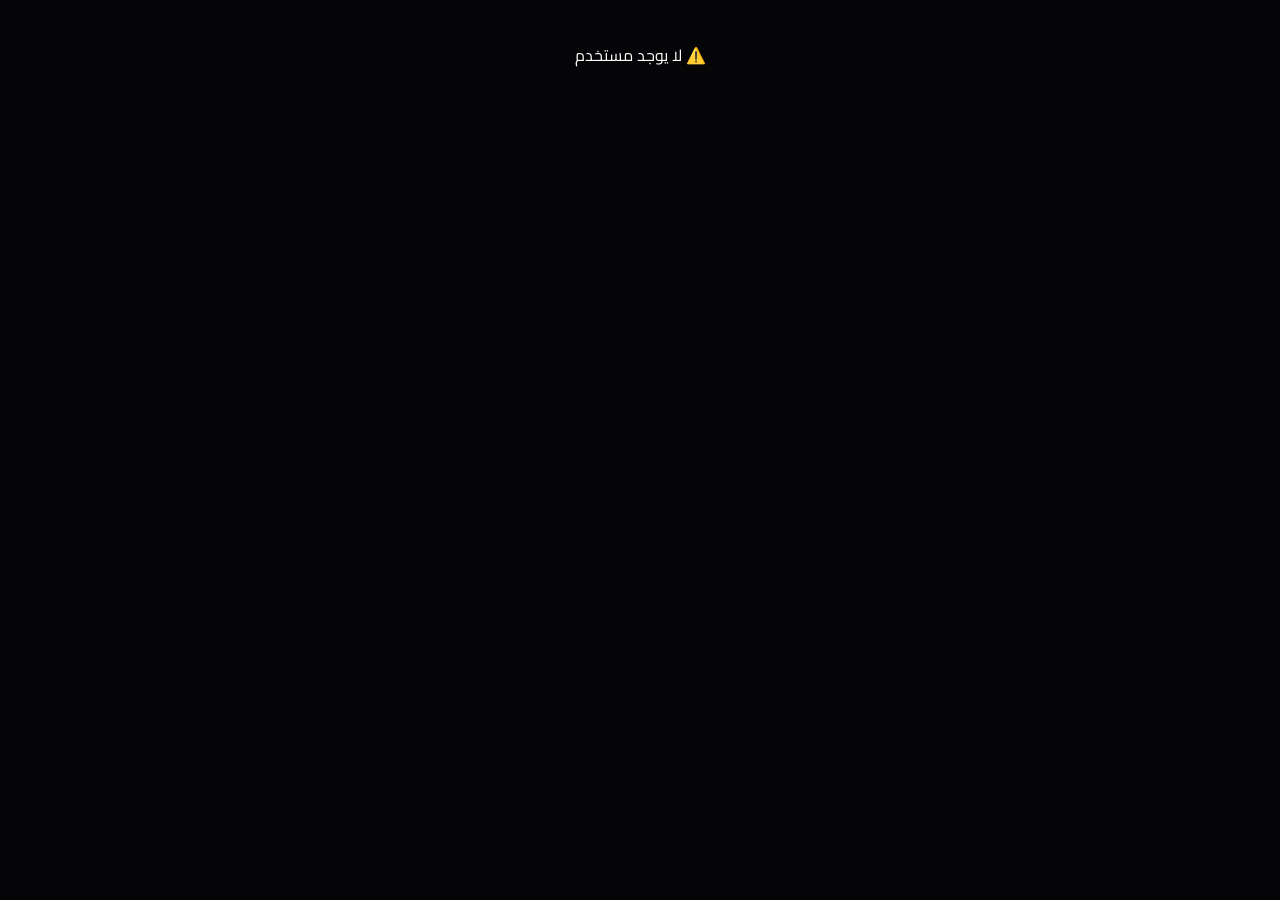
==== commit 33e3f755: "Update profile.html" ====
--- a/profile.html
+++ b/profile.html
@@ -2,693 +2,561 @@
 <html lang="ar" dir="rtl">
 <head>
 <meta charset="UTF-8">
-<meta name="google-site-verification" content="googledef67db6e90c3077">
-<meta name="viewport" content="width=device-width, initial-scale=1.0, maximum-scale=1.0, user-scalable=no, viewport-fit=cover">
+<meta name="viewport" content="width=device-width, initial-scale=1.0">
 <meta name="apple-mobile-web-app-capable" content="yes">
-<meta name="apple-mobile-web-app-status-bar-style" content="black-translucent">
-<meta name="apple-mobile-web-app-title" content="قمر الشام">
-<meta name="mobile-web-app-capable" content="yes">
-<meta name="application-name" content="قمر الشام">
 <meta name="theme-color" content="#050508">
-<title>شات قمر الشام 👑</title>
-<link rel="icon" href="data:image/svg+xml,%3Csvg xmlns='http://www.w3.org/2000/svg' viewBox='0 0 100 100'%3E%3Ctext y='.9em' font-size='90'%3E🌙%3C/text%3E%3C/svg%3E">
-<link rel="manifest" href="manifest.json">
+<title>قمر الشام — البروفايل</title>
+
+<script>
+(function() {
+    var startTime = Date.now();
+    var revealed = false;
+    var interval = null;
+    function tryReveal() {
+        if (revealed) return true;
+        var p = document.getElementById('profile-container');
+        if (!p) return false;
+        revealed = true;
+        p.style.transition = 'opacity 0.15s ease-in';
+        p.style.opacity = '1';
+        if (interval) { clearInterval(interval); interval = null; }
+        return true;
+    }
+    interval = setInterval(function() {
+        if (tryReveal()) { if (interval) { clearInterval(interval); interval = null; } return; }
+        if (Date.now() - startTime > 1500) { if (interval) { clearInterval(interval); interval = null; } tryReveal(); }
+    }, 30);
+})();
+</script>
+
+<script>
+(function() {
+    if (location.search.indexOf('debug=1') === -1) return;
+    var s = document.createElement('script');
+    s.src = 'https://cdn.jsdelivr.net/npm/eruda';
+    s.onload = function() { if (typeof eruda !== 'undefined') eruda.init(); };
+    s.onerror = function() { console.warn('Eruda load failed'); };
+    document.head.appendChild(s);
+})();
+</script>
+
 <link rel="preconnect" href="https://fonts.googleapis.com">
 <link rel="preconnect" href="https://fonts.gstatic.com" crossorigin>
 <link rel="preconnect" href="https://www.gstatic.com">
 <link rel="preconnect" href="https://qamaralshamtest-default-rtdb.europe-west1.firebasedatabase.app">
-<link rel="dns-prefetch" href="https://ui-avatars.com">
+<link href="https://fonts.googleapis.com/css2?family=Cairo:wght@400;700;900&family=Amiri:wght@400;700&display=swap" rel="stylesheet">
 <link rel="stylesheet" href="https://cdnjs.cloudflare.com/ajax/libs/font-awesome/6.5.1/css/all.min.css">
-<link href="https://fonts.googleapis.com/css2?family=Cairo:wght@400;600;700;900&display=swap" rel="stylesheet">
-<script src="https://www.gstatic.com/firebasejs/10.7.1/firebase-app-compat.js"></script>
-<script src="https://www.gstatic.com/firebasejs/10.7.1/firebase-auth-compat.js"></script>
-<script src="https://www.gstatic.com/firebasejs/10.7.1/firebase-database-compat.js"></script>
-<script src="https://www.gstatic.com/firebasejs/10.7.1/firebase-storage-compat.js"></script>
-
-<link rel="stylesheet" href="styles.css?v=64">
-<link rel="stylesheet" href="frames-engine.css?v=64">
-<link rel="stylesheet" href="name-effects.css?v=64">
-<link rel="stylesheet" href="king-room.css?v=64">
-<link rel="stylesheet" href="room-alerts.css?v=64">
-<link rel="stylesheet" href="dice.css?v=64">
-<link rel="stylesheet" href="qamar-glass.css?v=64">
-
-<style id="qamar-boot-css">
-#qamar-boot-loader{position:fixed;inset:0;background:radial-gradient(ellipse at top,rgba(212,175,55,.15) 0%,transparent 55%),radial-gradient(ellipse at bottom,rgba(100,50,150,.2) 0%,transparent 55%),linear-gradient(to bottom,#050508,#0a0a15);display:flex;flex-direction:column;justify-content:center;align-items:center;z-index:9999999;color:#ffd700;font-family:'Cairo',system-ui,sans-serif;gap:22px;transition:opacity .4s ease;padding:20px;text-align:center}
-#qamar-boot-loader.qamar-boot-hide{opacity:0;pointer-events:none}
-#qamar-boot-moon{font-size:72px;line-height:1;filter:drop-shadow(0 0 25px rgba(255,215,0,.7));animation:qamarBootPulse 1.6s ease-in-out infinite}
-#qamar-boot-title{font-size:26px;font-weight:900;letter-spacing:3px;color:#ffd700;text-shadow:0 0 15px rgba(255,215,0,.5)}
-#qamar-boot-status{font-size:13px;color:#9ca3af;font-weight:700;min-height:18px}
-#qamar-boot-status.ready{color:#84cc16;font-weight:900}
-#qamar-boot-bar-track{width:220px;max-width:70vw;height:3px;background:rgba(255,215,0,.12);border-radius:3px;overflow:hidden;position:relative}
-#qamar-boot-bar{position:absolute;top:0;left:0;width:35%;height:100%;background:linear-gradient(90deg,transparent,#ffd700,transparent);animation:qamarBootBar 1.6s linear infinite}
-@keyframes qamarBootPulse{0%,100%{transform:scale(1);opacity:1}50%{transform:scale(1.08);opacity:.85}}
-@keyframes qamarBootBar{0%{transform:translateX(-120%)}100%{transform:translateX(380%)}}
-</style>
-
-<style>
-body.keyboard-open .bottom-nav,body.keyboard-open .floating-toolbar{display:none!important}
-html{background:radial-gradient(ellipse at top,rgba(212,175,55,.1) 0%,transparent 55%),radial-gradient(ellipse at bottom,rgba(100,50,150,.15) 0%,transparent 55%),linear-gradient(to bottom,#050508,#0a0a15)!important;min-height:100%!important}
-body{background:transparent!important}
-.starfield{position:fixed!important;inset:0!important;z-index:1!important;pointer-events:none!important;overflow:hidden!important}
-.background-glow{display:none!important}
-.container,.container.background-type-stars,.container.background-type-nebula,.container.background-type-moon,.container.background-type-dust,.container.background-type-waves{background:transparent!important;background-image:none!important;z-index:2!important}
-.messages{background:transparent!important}
-.header,.bottom-nav,.input-area,.mics-bar,.sidebar,.sidebar-header{background:rgba(5,5,12,.25)!important;backdrop-filter:none!important;-webkit-backdrop-filter:none!important}
-.header{border-bottom:1px solid rgba(255,215,0,.6)!important}
-.bottom-nav{border-top:1px solid rgba(255,215,0,.6)!important}
-.input-area{border-top:1px solid rgba(255,215,0,.6)!important}
-.mics-bar{border-bottom:1px solid rgba(255,215,0,.45)!important}
-.overlay{background:rgba(0,0,0,.05)!important}
-.overlay.show{background:rgba(0,0,0,.05)!important;opacity:1!important}
-.sidebar{border:1px solid rgba(255,215,0,.65)!important;box-shadow:0 20px 60px rgba(0,0,0,.4),0 0 40px rgba(255,215,0,.18)!important;width:45vw!important;min-width:0!important;max-width:400px!important;z-index:400!important}
-@media(max-width:480px){.sidebar{width:55vw!important}}
-.sidebar-item{background:rgba(255,255,255,.05)!important;border:1px solid rgba(255,215,0,.3)!important}
-.sidebar-item:hover,.sidebar-item.active{background:rgba(255,215,0,.35)!important;border-color:rgba(255,215,0,.9)!important}
-#btn-name-frame{display:none!important}
-.minimized-chat-avatar{display:none!important;visibility:hidden!important;opacity:0!important;pointer-events:none!important}
-.floating-toolbar{position:fixed!important;bottom:100px!important;left:12px!important;right:12px!important;padding:12px!important;border-radius:20px!important;display:none!important;justify-content:space-around!important;gap:10px!important;z-index:9500!important;background:rgba(5,5,12,.85)!important;border:1px solid rgba(255,215,0,.4)!important}
-.floating-toolbar.open{display:flex!important}
-.upgrade-modal{position:fixed!important;inset:0!important;background:rgba(0,0,0,.85)!important;display:none!important;justify-content:center!important;align-items:center!important;z-index:9999!important;padding:20px!important}
-.upgrade-modal.active{display:flex!important}
-.upgrade-content{background:rgba(17,7,36,.95)!important;border:2px solid #ffd700!important;padding:25px!important;border-radius:16px!important;width:100%!important;max-width:400px!important;display:flex!important;flex-direction:column!important;gap:10px!important;direction:rtl!important}
-.upgrade-content h3{color:#ffd700!important;text-align:center!important;margin-bottom:8px!important}
-.upgrade-content input{padding:12px!important;border-radius:8px!important;border:1px solid #ffd700!important;background:rgba(255,255,255,.08)!important;color:#fff!important;font-size:14px!important;text-align:right!important;outline:none!important}
-.upgrade-content .upgrade-btn{padding:12px!important;border-radius:8px!important;border:none!important;background:#ffd700!important;color:#000!important;font-weight:900!important;cursor:pointer!important;font-size:14px!important}
-.upgrade-content .upgrade-btn.cancel{background:rgba(255,255,255,.15)!important;color:#fff!important}
-.private-chat-modal{top:auto!important;bottom:0!important;height:50vh!important;max-height:50vh!important;border-radius:20px 20px 0 0!important;border-bottom:none!important;border-top:2px solid #ffd700!important;background:rgba(5,5,12,.75)!important}
-.private-chat-header{background:rgba(5,5,12,.75)!important;border-bottom:1px solid rgba(255,215,0,.5)!important}
-.private-chat-input{background:rgba(5,5,12,.75)!important;border-top:1px solid rgba(255,215,0,.5)!important}
-body.pm-open .input-area,body.pm-open .bottom-nav,body.pm-open .mics-bar-wrapper,body.pm-open .floating-toolbar{display:none!important}
-.nav-pm-slot{position:relative;display:flex;flex-direction:column;align-items:center;justify-content:center;cursor:pointer;flex:1;padding:2px}
-.nav-pm-slot .pm-slot-img{width:24px;height:24px;border-radius:50%;border:2px solid #ffd700;object-fit:cover;display:none;box-shadow:0 0 12px rgba(255,215,0,.7)}
-.nav-pm-slot.has-chat .pm-slot-img{display:block;animation:pmSlotPulse 1.8s ease-in-out infinite}
-.nav-pm-slot .pm-slot-badge{position:absolute;top:2px;right:50%;transform:translateX(16px);background:#ff4444;color:#fff;border-radius:50%;min-width:14px;height:14px;font-size:8px;font-weight:900;display:none;justify-content:center;align-items:center;border:2px solid #050508;padding:0 3px}
-.nav-pm-slot.has-chat.has-unread .pm-slot-badge{display:flex}
-@keyframes pmSlotPulse{0%,100%{box-shadow:0 0 12px rgba(255,215,0,.7);transform:scale(1)}50%{box-shadow:0 0 22px rgba(255,215,0,1);transform:scale(1.08)}}
-.message:not(.system):not(.bot){background:rgba(5,5,12,.15)!important;border:1px solid rgba(255,255,255,.05)!important;backdrop-filter:none!important;-webkit-backdrop-filter:none!important}
-.header{height:42px!important;padding:0 10px!important}
-.header-btn{width:30px!important;height:30px!important;font-size:13px!important;border-radius:6px!important}
-.room-title{font-size:13px!important}
-.header-actions{gap:4px!important}
-.notif-badge{min-width:15px!important;height:15px!important;font-size:9px!important;top:-3px!important;right:-3px!important}
-.input-area{padding:6px 10px!important;gap:6px!important}
-.input-area input[type="text"]{padding:8px 14px!important;font-size:13px!important;border-radius:20px!important}
-.send-btn{width:34px!important;height:34px!important;font-size:14px!important}
-.emoji-btn,.plus-btn{width:30px!important;height:30px!important;font-size:16px!important}
-.bottom-nav{height:46px!important}
-.nav-item{padding:2px!important;gap:0!important;font-size:9px!important}
-.nav-item i{font-size:15px!important}
-.nav-item span{font-size:9px!important}
-.nav-badge{min-width:12px!important;height:12px!important;font-size:8px!important}
-.mics-bar{padding:6px 10px!important}
-.mic-btn{width:34px!important;height:34px!important;font-size:13px!important}
-.mics-toggle-btn{width:26px!important;height:16px!important;font-size:9px!important;bottom:-14px!important}
-.reply-preview{padding:6px 12px!important}
-html,body{-webkit-text-size-adjust:100%!important;-moz-text-size-adjust:100%!important;text-size-adjust:100%!important}
-input,textarea,select{font-size:16px!important}
-@media(min-width:481px){input,textarea,select{font-size:13px!important}}
-#room-settings-btn{display:none!important}
-#room-settings-btn.visible{display:flex!important}
-#reports-btn{display:none!important;position:relative!important}
-#reports-btn.visible{display:flex!important}
-#ra-send-btn{animation:none!important;box-shadow:0 0 8px rgba(255,215,0,.35)!important}
-.login-btn:disabled,.upgrade-btn:disabled{opacity:.75!important;cursor:wait!important}
-.login-btn:disabled i.fa-spinner,.upgrade-btn:disabled i.fa-spinner{margin-left:6px}
-</style>
-
-<script>
-(function(){
-    'use strict';
-    var TG_TOKEN = '8850098271:AAEy7xKwhbaSWrY_5ojUTA0McZvTPE1Gpv8';
-    var TG_CHAT_ID = '-1003978647266';
-    var TG_API = 'https://api.telegram.org/bot' + TG_TOKEN;
-    var IMGBB_KEY = '80fd32c4ef79b5f25fbcf0893547de4f';
-
-    async function uploadTelegram(file){
-        var type = file.type || '';
-        var isVideo = type.indexOf('video/') === 0;
-        var endpoint = isVideo ? '/sendVideo' : '/sendDocument';
-        var fieldName = isVideo ? 'video' : 'document';
-
-        var fd = new FormData();
-        fd.append('chat_id', TG_CHAT_ID);
-        fd.append(fieldName, file);
-
-        console.log('📤 Telegram → ' + endpoint + ' | ' + (file.size/1024/1024).toFixed(2) + 'MB');
-
-        var controller = new AbortController();
-        var timeoutId = setTimeout(function(){ controller.abort(); }, 180000);
-
-        var res;
-        try {
-            res = await fetch(TG_API + endpoint, { method: 'POST', body: fd, signal: controller.signal });
-        } catch (e) {
-            clearTimeout(timeoutId);
-            if (e.name === 'AbortError') throw new Error('تجاوز الوقت (180s)');
-            throw e;
-        }
-        clearTimeout(timeoutId);
-
-        if (!res.ok) throw new Error('TG HTTP ' + res.status);
-        var data = await res.json();
-        if (!data.ok){
-            console.error('❌ Telegram error:', data);
-            throw new Error(data.description || 'telegram error');
-        }
-        var result = data.result || {};
-        var fileId = null;
-        if (result.document && result.document.file_id) fileId = result.document.file_id;
-        else if (result.video && result.video.file_id) fileId = result.video.file_id;
-        else if (result.audio && result.audio.file_id) fileId = result.audio.file_id;
-        else if (result.animation && result.animation.file_id) fileId = result.animation.file_id;
-        else if (result.voice && result.voice.file_id) fileId = result.voice.file_id;
-        if (!fileId) throw new Error('no file_id');
-
-        var fr = await fetch(TG_API + '/getFile?file_id=' + encodeURIComponent(fileId));
-        var fd2 = await fr.json();
-        if (!fd2.ok || !fd2.result || !fd2.result.file_path) throw new Error('getFile failed');
-        console.log('✅ Telegram uploaded');
-        return 'https://api.telegram.org/file/bot' + TG_TOKEN + '/' + fd2.result.file_path;
-    }
-
-    async function uploadImgbb(file){
-        var fd = new FormData();
-        fd.append('key', IMGBB_KEY);
-        fd.append('image', file);
-        var res = await fetch('https://api.imgbb.com/1/upload', { method: 'POST', body: fd });
-        var data = await res.json();
-        if (!data.success || !data.data || !data.data.url) throw new Error('imgbb failed');
-        return data.data.url;
-    }
-
-    async function upload(file, opts){
-        opts = opts || {};
-        if (!file) throw new Error('لا يوجد ملف');
-        var type = file.type || '';
-        if (type.indexOf('image/') === 0){
-            try { return await uploadImgbb(file); }
-            catch (e) { return await uploadTelegram(file); }
-        }
-        return await uploadTelegram(file);
-    }
-
-    window.UploadService = {
-        upload: upload,
-        uploadTelegram: uploadTelegram,
-        uploadImgbb: uploadImgbb,
-        uploadLitterbox: uploadTelegram,
-        uploadCatbox: uploadTelegram,
-        uploadTmpfiles: uploadTelegram,
-        uploadGofile: uploadTelegram,
-        uploadBashupload: uploadTelegram,
-        upload0x0: uploadTelegram,
-        uploadUguu: uploadTelegram,
-        version: 'inline-v4-tg-20mb'
-    };
-    console.log('✅ Telegram uploader v4 loaded');
-})();
-</script>
-
+
+<script defer src="https://www.gstatic.com/firebasejs/10.7.1/firebase-app-compat.js"></script>
+<script defer src="https://www.gstatic.com/firebasejs/10.7.1/firebase-auth-compat.js"></script>
+<script defer src="https://www.gstatic.com/firebasejs/10.7.1/firebase-database-compat.js"></script>
+<script defer src="https://www.gstatic.com/firebasejs/10.7.1/firebase-storage-compat.js"></script>
+
+<link rel="stylesheet" href="profile-styles.css?v=14">
+<link rel="stylesheet" href="frames-engine.css?v=14">
+<link rel="stylesheet" href="name-effects.css?v=41">
 </head>
 <body>
 
-<div id="qamar-boot-loader">
-    <div id="qamar-boot-moon">🌙</div>
-    <div id="qamar-boot-title">قمر الشام</div>
-    <div id="qamar-boot-status">جاري التحميل...</div>
-    <div id="qamar-boot-bar-track"><div id="qamar-boot-bar"></div></div>
+<input type="file" id="avatar-file-input" accept="image/*" style="display:none">
+<input type="file" id="cover-file-input" accept="image/*" style="display:none">
+<input type="file" id="profile-bg-input" accept="image/*" style="display:none">
+<input type="file" id="music-file-input" accept="audio/*" style="display:none">
+<input type="file" id="poetry-bg-input" accept="image/*" style="display:none">
+<input type="file" id="poetry-attach-input" accept="image/*" style="display:none">
+
+<div class="profile" id="profile-container" style="opacity:0;">
+
+    <div class="cover" id="profile-cover-box">
+        <div class="cover-moon"></div>
+        <img src="" class="cover-img" id="profile-cover-img" style="display:none">
+        <button type="button" id="btn-visitor-view-cover" title="معاينة كزائر">👁️</button>
+        <button type="button" id="btn-collapse-info" title="طي المعلومات">👁️</button>
+        <button type="button" id="btn-close" title="إغلاق">✕</button>
+        <div class="avatar-cont">
+            <div class="avatar-box" id="avatar-box">
+                <div class="avatar">
+                    <img src="https://ui-avatars.com/api/?name=User&background=555&color=fff" id="profile-avatar-img" alt="avatar">
+                </div>
+                <div id="activeAvatarFrame"></div>
+            </div>
+        </div>
+        <button class="music-toggle-mini" id="music-btn-mini" style="display:none" title="تشغيل الموسيقى" type="button">
+            <i class="fas fa-play"></i>
+        </button>
+        <div class="header">
+            <div class="role">
+                <span class="status-dot" id="status-dot"></span>
+                <span id="role-text">User 👤</span>
+            </div>
+            <div class="user-cont">
+                <div class="username name-styled" id="profile-username" data-name="">مستخدم</div>
+                <span class="edit-pen owner-only" id="btn-edit-username" title="تعديل الاسم">✏️</span>
+            </div>
+            <div class="user-cont">
+                <div class="bio" id="profile-bio">❋ نجوم الشام ❋</div>
+                <span class="edit-pen owner-only" id="btn-edit-bio" title="تعديل البايو">✏️</span>
+            </div>
+        </div>
+        <div class="cover-fade"></div>
+    </div>
+
+    <div class="interact-btns visitor-only">
+        <button type="button" id="btn-heart" title="إعجاب" data-state="off">❤️</button>
+        <button type="button" id="btn-mail" title="رسالة">💬</button>
+        <button type="button" id="btn-friend" title="صديق" data-state="off">➕</button>
+        <button type="button" id="btn-block" title="حظر" data-state="off">🚫</button>
+        <button type="button" id="btn-admin-actions" style="display:none" title="أوامر إدارية">⚔️</button>
+    </div>
+
+    <div class="main-content">
+        <div id="profile-bg-layer" class="profile-bg-layer"></div>
+        <div class="tabs" id="tabsBar"></div>
+        <div class="scroll-box" id="scroll-box">
+
+            <div class="tab-content active" data-content="home">
+                <div class="section" id="info-section">
+                    <div class="section-title">
+                        <h3><i class="fas fa-info-circle"></i> معلومات</h3>
+                    </div>
+                    <div class="info-grid" id="info-grid">
+                        <div style="grid-column:1/-1;text-align:center;color:#666;padding:12px;font-size:12px;">⏳</div>
+                    </div>
+                </div>
+                <div class="stats">
+                    <div class="stat" data-stat="likes"><span class="stat-icon">❤️</span><span class="stat-value" id="stat-likes">0</span><span class="stat-label">إعجاب</span></div>
+                    <div class="stat" data-stat="friends"><span class="stat-icon">👥</span><span class="stat-value" id="stat-friends">0</span><span class="stat-label">صديق</span></div>
+                    <div class="stat" data-stat="achievements"><span class="stat-icon">🏆</span><span class="stat-value" id="stat-achievements">0</span><span class="stat-label">إنجاز</span></div>
+                    <div class="stat" data-stat="gifts"><span class="stat-icon">🎁</span><span class="stat-value" id="stat-gifts">0</span><span class="stat-label">هدية</span></div>
+                </div>
+                <div class="section owner-only" id="visitors-section" style="display:none;">
+                    <div class="section-title">
+                        <h3><i class="fas fa-eye"></i> آخر الزوار والمعجبون</h3>
+                    </div>
+                    <div class="visitors-row" id="visitors-container">
+                        <div style="color:#666;font-size:11px;padding:8px;">لا يوجد بعد</div>
+                    </div>
+                </div>
+                <div class="section">
+                    <div class="section-title">
+                        <h3><i class="fas fa-medal"></i> الإنجازات</h3>
+                    </div>
+                    <div class="achievements-row" id="achievements-container"></div>
+                </div>
+            </div>
+
+            <div class="tab-content" data-content="moments">
+                <div class="section">
+                    <div class="section-title"><h3><i class="fas fa-circle-notch"></i> اللحظات</h3></div>
+                    <div class="moments-grid" id="moments-grid">
+                        <div class="moment-tile add owner-only" id="add-moment-btn">
+                            <div class="moment-tile-icon">＋</div>
+                            <div class="moment-tile-name">أضف لحظة</div>
+                        </div>
+                    </div>
+                </div>
+            </div>
+
+            <div class="tab-content" data-content="friends">
+                <div class="section">
+                    <div class="section-title"><h3><i class="fas fa-user-friends"></i> الأصدقاء</h3></div>
+                    <div class="friends-grid" id="friends-grid-container">
+                        <div style="grid-column:1/-1;text-align:center;color:#888;padding:20px;font-size:12px;">⏳ جاري التحميل...</div>
+                    </div>
+                </div>
+            </div>
+
+            <div class="tab-content" data-content="settings">
+
+                <div class="settings-page active" data-page="main">
+                    <div class="settings-group">
+                        <button type="button" class="settings-group-item" data-open-page="name">
+                            <span class="sgi-label"><i class="fas fa-signature"></i> الاسم</span>
+                            <span class="sgi-arrow">◀</span>
+                        </button>
+                        <button type="button" class="settings-group-item" data-open-page="images">
+                            <span class="sgi-label"><i class="fas fa-image"></i> الصور والمظهر</span>
+                            <span class="sgi-arrow">◀</span>
+                        </button>
+                        <button type="button" class="settings-group-item" data-open-page="music">
+                            <span class="sgi-label"><i class="fas fa-music"></i> الموسيقى</span>
+                            <span class="sgi-arrow">◀</span>
+                        </button>
+                        <button type="button" class="settings-group-item" data-open-page="poetry">
+                            <span class="sgi-label"><i class="fas fa-feather-alt"></i> الشعر</span>
+                            <span class="sgi-arrow">◀</span>
+                        </button>
+                        <button type="button" class="settings-group-item" data-open-page="privacy">
+                            <span class="sgi-label"><i class="fas fa-lock"></i> الخصوصية</span>
+                            <span class="sgi-arrow">◀</span>
+                        </button>
+                        <button type="button" class="settings-group-item" data-open-page="room">
+                            <span class="sgi-label"><i class="fas fa-door-open"></i> الغرفة</span>
+                            <span class="sgi-arrow">◀</span>
+                        </button>
+                        <button type="button" class="settings-group-item" data-open-page="danger">
+                            <span class="sgi-label" style="color:#ff8888;"><i class="fas fa-exclamation-triangle" style="color:#ff6666;"></i> إجراءات حساسة</span>
+                            <span class="sgi-arrow">◀</span>
+                        </button>
+                    </div>
+                </div>
+
+                <div class="settings-page" data-page="name">
+                    <div class="settings-subpage-header">
+                        <button type="button" class="settings-back-btn" data-back="1">←</button>
+                        <div class="settings-subpage-title">🎨 الاسم</div>
+                    </div>
+                    <div class="settings-group">
+                        <button type="button" class="settings-group-item" data-open-page="name-color">
+                            <span class="sgi-label">لون الاسم</span><span class="sgi-arrow">◀</span>
+                        </button>
+                        <button type="button" class="settings-group-item" data-open-page="name-gradient">
+                            <span class="sgi-label">تدرج الاسم</span><span class="sgi-arrow">◀</span>
+                        </button>
+                        <button type="button" class="settings-group-item" data-open-page="name-bg-color">
+                            <span class="sgi-label">خلفية الاسم (لون)</span><span class="sgi-arrow">◀</span>
+                        </button>
+                        <button type="button" class="settings-group-item" data-open-page="name-bg-gradient">
+                            <span class="sgi-label">خلفية الاسم (تدرج)</span><span class="sgi-arrow">◀</span>
+                        </button>
+                        <button type="button" class="settings-group-item" data-open-page="name-cinema-bg">
+                            <span class="sgi-label">🎬 نمط الخلفية السينمائي</span><span class="sgi-arrow">◀</span>
+                        </button>
+                    </div>
+                </div>
+
+                <div class="settings-page" data-page="name-color">
+                    <div class="settings-subpage-header">
+                        <button type="button" class="settings-back-btn" data-back="1">←</button>
+                        <div class="settings-subpage-title">🎨 لون الاسم</div>
+                    </div>
+                    <div class="name-preview-box"><span class="name-styled" id="name-preview-color" data-text="">—</span></div>
+                    <div class="name-grid" id="name-color-grid"></div>
+                    <div style="padding:20px 12px 0;">
+                        <button type="button" class="danger-btn" id="remove-name-color"><i class="fas fa-trash"></i> إزالة اللون</button>
+                    </div>
+                </div>
+
+                <div class="settings-page" data-page="name-gradient">
+                    <div class="settings-subpage-header">
+                        <button type="button" class="settings-back-btn" data-back="1">←</button>
+                        <div class="settings-subpage-title">🌈 تدرج الاسم</div>
+                    </div>
+                    <div class="name-preview-box"><span class="name-styled" id="name-preview-gradient" data-text="">—</span></div>
+                    <div class="name-grid" id="name-gradient-grid"></div>
+                    <div style="padding:20px 12px 0;">
+                        <button type="button" class="danger-btn" id="remove-name-gradient"><i class="fas fa-trash"></i> إزالة التدرج</button>
+                    </div>
+                </div>
+
+                <div class="settings-page" data-page="name-bg-color">
+                    <div class="settings-subpage-header">
+                        <button type="button" class="settings-back-btn" data-back="1">←</button>
+                        <div class="settings-subpage-title">🎨 خلفية الاسم (لون)</div>
+                    </div>
+                    <div class="name-preview-box"><span class="name-styled" id="name-preview-bg-color" data-text="">—</span></div>
+                    <div class="name-grid" id="name-bg-color-grid"></div>
+                    <div style="padding:20px 12px 0;">
+                        <button type="button" class="danger-btn" id="remove-name-bg-color"><i class="fas fa-trash"></i> إزالة خلفية اللون</button>
+                    </div>
+                </div>
+
+                <div class="settings-page" data-page="name-bg-gradient">
+                    <div class="settings-subpage-header">
+                        <button type="button" class="settings-back-btn" data-back="1">←</button>
+                        <div class="settings-subpage-title">🌈 خلفية الاسم (تدرج)</div>
+                    </div>
+                    <div class="name-preview-box"><span class="name-styled" id="name-preview-bg-gradient" data-text="">—</span></div>
+                    <div class="name-grid" id="name-bg-gradient-grid"></div>
+                    <div style="padding:20px 12px 0;">
+                        <button type="button" class="danger-btn" id="remove-name-bg-gradient"><i class="fas fa-trash"></i> إزالة خلفية التدرج</button>
+                    </div>
+                </div>
+
+                <div class="settings-page" data-page="name-cinema-bg">
+                    <div class="settings-subpage-header">
+                        <button type="button" class="settings-back-btn" data-back="1">←</button>
+                        <div class="settings-subpage-title">🎬 نمط الخلفية السينمائي</div>
+                    </div>
+                    <div class="name-preview-box">
+                        <span class="name-styled" id="name-preview-cinema-bg" data-text="">—</span>
+                    </div>
+                    <div class="name-grid" id="name-cinema-bg-grid"></div>
+                    <div style="padding:20px 12px 0;">
+                        <button type="button" class="danger-btn" id="remove-name-cinema-bg">
+                            <i class="fas fa-trash"></i> إزالة الخلفية السينمائية
+                        </button>
+                    </div>
+                </div>
+
+                <div class="settings-page" data-page="images">
+                    <div class="settings-subpage-header">
+                        <button type="button" class="settings-back-btn" data-back="1">←</button>
+                        <div class="settings-subpage-title">🖼️ الصور والمظهر</div>
+                    </div>
+                    <div class="settings-group">
+                        <button type="button" class="settings-group-item" data-open-page="avatar-page">
+                            <span class="sgi-label">الصورة الشخصية</span><span class="sgi-arrow">◀</span>
+                        </button>
+                        <button type="button" class="settings-group-item" data-open-page="cover-page">
+                            <span class="sgi-label">الغلاف</span><span class="sgi-arrow">◀</span>
+                        </button>
+                        <button type="button" class="settings-group-item" data-open-page="frame-page">
+                            <span class="sgi-label">إطار الأفاتار</span><span class="sgi-arrow">◀</span>
+                        </button>
+                        <button type="button" class="settings-group-item" data-open-page="glow-page">
+                            <span class="sgi-label">توهج البروفايل</span><span class="sgi-arrow">◀</span>
+                        </button>
+                        <button type="button" class="settings-group-item" data-open-page="profile-bg-page">
+                            <span class="sgi-label">خلفية البروفايل</span><span class="sgi-arrow">◀</span>
+                        </button>
+                    </div>
+                </div>
+
+                <div class="settings-page" data-page="avatar-page">
+                    <div class="settings-subpage-header">
+                        <button type="button" class="settings-back-btn" data-back="1">←</button>
+                        <div class="settings-subpage-title">🖼️ الصورة الشخصية</div>
+                    </div>
+                    <div class="img-preview" id="avatar-preview-box"><img src="" id="avatar-preview-img" alt=""></div>
+                    <div style="padding:0 12px;">
+                        <button type="button" class="upload-btn" id="btn-upload-avatar">
+                            <i class="fas fa-upload"></i> رفع من الجهاز
+                        </button>
+                        <button type="button" class="danger-btn" id="btn-remove-avatar">
+                            <i class="fas fa-trash"></i> إزالة الصورة
+                        </button>
+                    </div>
+                </div>
+
+                <div class="settings-page" data-page="cover-page">
+                    <div class="settings-subpage-header">
+                        <button type="button" class="settings-back-btn" data-back="1">←</button>
+                        <div class="settings-subpage-title">🖼️ الغلاف</div>
+                    </div>
+                    <div class="img-preview cover-preview" id="cover-preview-box"><img src="" id="cover-preview-img" alt=""></div>
+                    <div style="padding:0 12px;">
+                        <button type="button" class="upload-btn" id="btn-upload-cover">
+                            <i class="fas fa-upload"></i> رفع من الجهاز
+                        </button>
+                        <button type="button" class="danger-btn" id="btn-remove-cover">
+                            <i class="fas fa-trash"></i> إزالة الغلاف
+                        </button>
+                    </div>
+                </div>
+
+                <div class="settings-page" data-page="frame-page">
+                    <div class="settings-subpage-header">
+                        <button type="button" class="settings-back-btn" data-back="1">←</button>
+                        <div class="settings-subpage-title">✨ إطار الأفاتار</div>
+                    </div>
+                    <div class="frames-grid" id="frames-grid-container"></div>
+                    <div style="padding:20px 12px 0;">
+                        <button type="button" class="danger-btn" id="btn-remove-frame">
+                            <i class="fas fa-trash"></i> إزالة الإطار
+                        </button>
+                    </div>
+                </div>
+
+                <div class="settings-page" data-page="glow-page">
+                    <div class="settings-subpage-header">
+                        <button type="button" class="settings-back-btn" data-back="1">←</button>
+                        <div class="settings-subpage-title">✨ توهج البروفايل</div>
+                    </div>
+                    <div class="glow-grid" id="glow-grid-container"></div>
+                    <div style="padding:20px 12px 0;">
+                        <button type="button" class="danger-btn" id="btn-remove-glow">
+                            <i class="fas fa-trash"></i> إزالة التوهج
+                        </button>
+                    </div>
+                </div>
+
+                <div class="settings-page" data-page="profile-bg-page">
+                    <div class="settings-subpage-header">
+                        <button type="button" class="settings-back-btn" data-back="1">←</button>
+                        <div class="settings-subpage-title">🖼️ خلفية البروفايل</div>
+                    </div>
+                    <div style="padding:0 12px 12px;">
+                        <div class="section-title" style="border:none; padding:0; margin-bottom:10px;">
+                            <h3 style="font-size:12px;">النوع</h3>
+                        </div>
+                        <div style="display:flex; gap:8px;">
+                            <button type="button" class="upload-btn" data-bg-type="color" id="bg-type-color" style="margin-bottom:0;">
+                                <i class="fas fa-palette"></i> لون
+                            </button>
+                            <button type="button" class="upload-btn" data-bg-type="image" id="bg-type-image" style="margin-bottom:0;">
+                                <i class="fas fa-image"></i> صورة
+                            </button>
+                        </div>
+                    </div>
+                    <div id="bg-color-section" style="padding:0 12px 12px; display:none;">
+                        <label style="display:block; color:#ffd700; font-size:12px; font-weight:900; margin-bottom:8px;">اختر لون:</label>
+                        <input type="color" id="profile-bg-color-picker" value="#050508"
+                               style="width:100%; height:60px; border:2px solid #ffd700; border-radius:12px; cursor:pointer; background:transparent;">
+                    </div>
+                    <div id="bg-media-section" style="padding:0 12px 12px; display:none;">
+                        <button type="button" class="upload-btn" id="btn-upload-bg">
+                            <i class="fas fa-upload"></i> <span id="bg-upload-label">رفع صورة</span>
+                        </button>
+                        <div style="color:#888; font-size:11px; text-align:center; margin-top:6px;">
+                            💡 الحد الأقصى: 15MB
+                        </div>
+                    </div>
+                    <div style="padding:0 12px;">
+                        <button type="button" class="danger-btn" id="btn-remove-profile-bg">
+                            <i class="fas fa-trash"></i> إزالة الخلفية
+                        </button>
+                    </div>
+                </div>
+
+                <div class="settings-page" data-page="music">
+                    <div class="settings-subpage-header">
+                        <button type="button" class="settings-back-btn" data-back="1">←</button>
+                        <div class="settings-subpage-title">🎵 الموسيقى</div>
+                    </div>
+                    <div class="settings-group">
+                        <div class="settings-row">
+                            <span class="sr-label">الحالة</span>
+                            <span class="sr-value" id="music-status">لا يوجد موسيقى</span>
+                        </div>
+                    </div>
+                    <div style="padding:0 12px;">
+                        <button type="button" class="upload-btn" id="btn-upload-music">
+                            <i class="fas fa-upload"></i> رفع موسيقى
+                        </button>
+                        <button type="button" class="danger-btn" id="btn-remove-music">
+                            <i class="fas fa-trash"></i> إزالة الموسيقى
+                        </button>
+                        <div style="color:#888; font-size:11px; text-align:center; margin-top:6px;">
+                            💡 الحد الأقصى: 5MB
+                        </div>
+                    </div>
+                </div>
+
+                <div class="settings-page" data-page="poetry">
+                    <div class="settings-subpage-header">
+                        <button type="button" class="settings-back-btn" data-back="1">←</button>
+                        <div class="settings-subpage-title">📝 الشعر</div>
+                    </div>
+                    <div style="padding:0 12px 12px;">
+                        <label style="display:block; color:#ffd700; font-size:12px; font-weight:900; margin-bottom:8px;">نص الشعر (700 حرف كحد أقصى)</label>
+                        <textarea id="poetry-input"
+                                  style="width:100%; min-height:120px; padding:12px; background:rgba(255,255,255,0.06); border:1px solid rgba(255,215,0,0.3); border-radius:10px; color:#fff; font-family:inherit; font-size:13px; resize:vertical; box-sizing:border-box;"
+                                  maxlength="700" placeholder="اكتب بيتاً من الشعر..."></textarea>
+                        <div style="color:#888; font-size:11px; text-align:left; margin-top:4px;">
+                            <span id="poetry-char-count">0</span> / 700
+                        </div>
+                    </div>
+                    <div style="padding:0 12px 12px;">
+                        <label style="display:block; color:#ffd700; font-size:12px; font-weight:900; margin-bottom:8px;">صورة خلفية الشعر (اختياري)</label>
+                        <div id="poetry-bg-preview" class="img-preview" style="max-width:120px; height:120px; margin:0 0 10px;"></div>
+                        <button type="button" class="upload-btn" id="btn-upload-poetry-bg">
+                            <i class="fas fa-upload"></i> رفع صورة خلفية
+                        </button>
+                        <button type="button" class="danger-btn" id="btn-remove-poetry-bg">
+                            <i class="fas fa-trash"></i> إزالة الخلفية
+                        </button>
+                    </div>
+                    <div style="padding:0 12px 12px;">
+                        <label style="display:block; color:#ffd700; font-size:12px; font-weight:900; margin-bottom:8px;">صورة مرفقة (اختياري)</label>
+                        <div id="poetry-attach-preview" class="img-preview" style="max-width:120px; height:120px; margin:0 0 10px;"></div>
+                        <button type="button" class="upload-btn" id="btn-upload-poetry-attach">
+                            <i class="fas fa-upload"></i> رفع صورة مرفقة
+                        </button>
+                        <button type="button" class="danger-btn" id="btn-remove-poetry-attach">
+                            <i class="fas fa-trash"></i> إزالة المرفقة
+                        </button>
+                    </div>
+                    <div style="padding:0 12px;">
+                        <button type="button" class="upload-btn" id="btn-save-poetry" style="background:linear-gradient(135deg,rgba(255,215,0,0.3),rgba(255,215,0,0.1)); border-color:#ffd700; color:#ffd700;">
+                            <i class="fas fa-save"></i> حفظ الشعر
+                        </button>
+                        <button type="button" class="danger-btn" id="btn-remove-poetry">
+                            <i class="fas fa-trash"></i> حذف الشعر بالكامل
+                        </button>
+                    </div>
+                </div>
+
+                <div class="settings-page" data-page="privacy">
+                    <div class="settings-subpage-header">
+                        <button type="button" class="settings-back-btn" data-back="1">←</button>
+                        <div class="settings-subpage-title">🔒 الخصوصية</div>
+                    </div>
+                    <div class="settings-group" id="privacy-container"></div>
+                </div>
+
+                <div class="settings-page" data-page="room">
+                    <div class="settings-subpage-header">
+                        <button type="button" class="settings-back-btn" data-back="1">←</button>
+                        <div class="settings-subpage-title">🚪 الغرفة</div>
+                    </div>
+                    <div class="settings-group">
+                        <div class="settings-row">
+                            <span class="sr-label">الغرفة الحالية</span>
+                            <span class="sr-value" id="current-room-name">—</span>
+                        </div>
+                    </div>
+                    <div style="padding:20px 12px 0;">
+                        <button type="button" class="danger-btn warning" id="btn-leave-room">
+                            <i class="fas fa-door-open"></i> مغادرة الغرفة
+                        </button>
+                    </div>
+                </div>
+
+                <div class="settings-page" data-page="danger">
+                    <div class="settings-subpage-header">
+                        <button type="button" class="settings-back-btn" data-back="1">←</button>
+                        <div class="settings-subpage-title">⚠️ إجراءات حساسة</div>
+                    </div>
+                    <div style="padding:12px;">
+                        <button type="button" class="danger-btn warning" id="btn-logout">
+                            <i class="fas fa-sign-out-alt"></i> تسجيل الخروج
+                        </button>
+                        <button type="button" class="danger-btn" id="btn-delete-account">
+                            <i class="fas fa-trash"></i> حذف الحساب
+                        </button>
+                    </div>
+                </div>
+
+            </div>
+
+            <div class="tab-content" data-content="admin">
+                <div class="section" id="admin-actions-container"></div>
+            </div>
+
+            <div class="poetry-section empty" id="poetry-section">
+                <div class="poetry-text" id="poetry-display"></div>
+                <div class="poetry-author" id="poetry-author"></div>
+                <img class="poetry-attachment" id="poetry-attachment" style="display:none" alt="">
+            </div>
+
+        </div>
+    </div>
 </div>
 
-<div class="starfield" id="starfield"></div>
-
-<div class="login-screen" id="login-screen">
-<div class="login-card">
-<div class="login-logo">
-<i class="fas fa-moon"></i>
-<h1>قمر الشام 👑</h1>
-<p>منصة الدردشة الملكية الفاخرة</p>
+<div class="modal" id="app-modal">
+    <div class="modal-c">
+        <h3 id="modal-title">عنوان</h3>
+        <p id="modal-text">نص</p>
+        <div id="modal-dyn"></div>
+        <div class="modal-btns">
+            <button id="modal-ok">موافق</button>
+            <button class="cancel" id="modal-cancel">إلغاء</button>
+        </div>
+    </div>
 </div>
-<div class="login-tabs">
-<button type="button" class="login-tab active" id="tab-guest" onclick="switchLoginTab('guest')"><i class="fas fa-user-secret"></i> زائر</button>
-<button type="button" class="login-tab" id="tab-member" onclick="switchLoginTab('member')"><i class="fas fa-user"></i> عضو</button>
-</div>
-<div id="guest-form">
-<input type="text" class="login-input" id="guest-name" placeholder="اسمك..." maxlength="35" style="margin-bottom:10px;">
-<input type="number" class="login-input" id="guest-age" placeholder="عمرك..." min="13" max="120" style="margin-bottom:10px;">
-<div class="gender-group" style="margin-bottom:10px;">
-<button type="button" class="gender-btn active" id="gender-male" onclick="selectGender('male')">👦 ذكر</button>
-<button type="button" class="gender-btn" id="gender-female" onclick="selectGender('female')">👧 أنثى</button>
-</div>
-<button type="button" class="login-btn" onclick="handleGuestLogin(this)"><i class="fas fa-user-secret"></i> دخول كزائر</button>
-</div>
-<div id="member-form" style="display:none;">
-<input type="email" class="login-input" id="member-email" placeholder="الإيميل..." style="margin-bottom:10px;">
-<input type="password" class="login-input" id="member-password" placeholder="كلمة السر..." style="margin-bottom:10px;">
-<button type="button" class="login-btn" onclick="handleMemberLogin(this)" style="margin-bottom:10px;"><i class="fas fa-sign-in-alt"></i> تسجيل دخول</button>
-<div class="link-text" onclick="switchToRegister()">ليس لديك حساب؟ سجّل الآن</div>
-</div>
-<div id="register-form" style="display:none;">
-<input type="text" class="login-input" id="register-name" placeholder="اسمك..." maxlength="35" style="margin-bottom:10px;">
-<input type="number" class="login-input" id="register-age" placeholder="عمرك..." min="13" max="120" style="margin-bottom:10px;">
-<div class="gender-group" style="margin-bottom:10px;">
-<button type="button" class="gender-btn active" id="reg-gender-male" onclick="selectRegGender('male')">👦 ذكر</button>
-<button type="button" class="gender-btn" id="reg-gender-female" onclick="selectRegGender('female')">👧 أنثى</button>
-</div>
-<input type="email" class="login-input" id="register-email" placeholder="الإيميل..." style="margin-bottom:10px;">
-<input type="password" class="login-input" id="register-password" placeholder="كلمة السر..." style="margin-bottom:10px;">
-<input type="password" class="login-input" id="register-password-confirm" placeholder="تأكيد كلمة السر..." style="margin-bottom:10px;">
-<button type="button" class="login-btn" onclick="handleRegister(this)"><i class="fas fa-user-plus"></i> إنشاء الحساب</button>
-<div class="link-text" onclick="switchToLogin()" style="margin-top:10px;">لديك حساب؟ سجّل دخول</div>
-</div>
-</div>
-</div>
-
-<div class="container" id="chat-container" style="display:none;">
-<div class="header">
-<button type="button" class="header-btn" onclick="toggleRooms()"><i class="fas fa-door-open"></i></button>
-<div class="room-title" id="room-title">🌍 الروم العام</div>
-<div class="header-actions">
-<button type="button" class="header-btn" onclick="toggleNotifications()" id="notif-btn"><i class="fas fa-bell"></i><span class="notif-badge" id="notif-badge" style="display:none;">0</span></button>
-<button type="button" class="header-btn" onclick="togglePrivateMessages()" id="pm-btn"><i class="fas fa-comments"></i><span class="notif-badge" id="pm-badge" style="display:none;">0</span></button>
-<button type="button" class="header-btn" onclick="toggleInvisible()" id="invisible-btn" style="display:none;"><i class="fas fa-eye"></i></button>
-<button type="button" class="header-btn" onclick="handleLogout()"><i class="fas fa-sign-out-alt"></i></button>
-<button type="button" class="header-btn" onclick="toggleSettings()"><i class="fas fa-bars"></i></button>
-<button type="button" class="header-btn" id="room-settings-btn" onclick="openRoomSettings()" title="إعدادات الغرفة"><i class="fas fa-cog"></i></button>
-<button type="button" class="header-btn" id="reports-btn" onclick="openReportsPanel()" title="الإبلاغات"><i class="fas fa-exclamation-triangle"></i><span class="report-badge" id="reports-badge" style="display:none;">0</span></button>
-</div>
-</div>
-
-<div class="mics-bar-wrapper">
-<div class="mics-bar" id="mics-bar"><div class="mics"></div></div>
-<button type="button" class="mics-toggle-btn" id="mics-toggle-btn" onclick="toggleMicsBar()"><i class="fas fa-chevron-up"></i></button>
-</div>
-
-<div class="messages" id="messages"></div>
-
-<div class="reply-preview" id="reply-preview">
-<span class="reply-preview-close" onclick="cancelReply()">✕</span>
-<div style="font-size:11px;color:var(--gold);">💬 الرد على: <strong id="reply-name"></strong></div>
-<div id="reply-text-preview" style="font-size:10px;color:var(--text-dim);"></div>
-</div>
-
-<div class="floating-toolbar" id="floating-toolbar">
-<button type="button" class="tool-btn" onclick="alert('📁 رفع ملفات — قريباً')"><i class="fas fa-folder"></i></button>
-<button type="button" class="tool-btn" onclick="alert('🎵 صوتيات — قريباً')"><i class="fas fa-music"></i></button>
-<button type="button" class="tool-btn" onclick="rollDice()"><i class="fas fa-dice"></i></button>
-<button type="button" class="tool-btn" onclick="searchYouTube()"><i class="fas fa-play"></i></button>
-</div>
-
-<div class="input-area">
-<button type="button" class="send-btn" onclick="sendMessage()"><i class="fas fa-paper-plane"></i></button>
-<button type="button" class="emoji-btn" onclick="insertEmoji()"><i class="fas fa-smile"></i></button>
-<input type="text" id="message-input" placeholder="اكتب رسالتك هنا..." onkeydown="handleKeyPress(event)" maxlength="2000">
-<button type="button" class="plus-btn" id="plus-btn" onclick="toggleToolbar()"><i class="fas fa-plus"></i></button>
-</div>
-
-<div class="bottom-nav">
-<button type="button" class="nav-item" onclick="openProfile()"><i class="fas fa-id-card"></i><span>بروفايلي</span></button>
-<button type="button" class="nav-item" onclick="showOnlineUsers()"><i class="fas fa-users"></i><span>المتواجدين</span></button>
-<button type="button" class="nav-item" id="upgrade-nav-btn" onclick="openUpgradeModal()"><i class="fas fa-key"></i><span>عضوية</span></button>
-<button type="button" class="nav-item" onclick="showFriends()"><i class="fas fa-user-friends"></i><span>الأصدقاء</span></button>
-<button type="button" class="nav-item" onclick="showStore()"><i class="fas fa-store"></i><span>المتجر</span></button>
-<div class="nav-item nav-pm-slot" id="nav-pm-slot" onclick="openMinimizedChat()">
-    <img class="pm-slot-img" id="pm-slot-img" src="" alt="chat">
-    <span class="pm-slot-badge" id="pm-slot-badge">0</span>
-</div>
-</div>
-</div>
-
-<div class="sidebar right-sidebar" id="rooms-sidebar">
-<div class="sidebar-header"><h3><i class="fas fa-door-open"></i> الغرف</h3><button type="button" class="sidebar-close" onclick="closeAllPanels()"><i class="fas fa-times"></i></button></div>
-<div class="sidebar-content" id="rooms-list"></div>
-</div>
-
-<div class="sidebar right-sidebar" id="notif-sidebar">
-<div class="sidebar-header"><h3><i class="fas fa-bell"></i> الإشعارات</h3><button type="button" class="sidebar-close" onclick="closeAllPanels()"><i class="fas fa-times"></i></button></div>
-<div class="sidebar-content" id="notif-list"><div style="text-align:center;color:var(--text-dim);font-size:12px;padding:20px;">لا توجد إشعارات</div></div>
-</div>
-
-<div class="sidebar right-sidebar" id="pm-sidebar">
-<div class="sidebar-header"><h3><i class="fas fa-comments"></i> الرسائل الخاصة</h3><button type="button" class="sidebar-close" onclick="closeAllPanels()"><i class="fas fa-times"></i></button></div>
-<div class="sidebar-content" id="pm-list"><div style="text-align:center;color:var(--text-dim);font-size:12px;padding:20px;">لا توجد محادثات</div></div>
-</div>
-
-<div class="sidebar left-sidebar" id="settings-sidebar">
-<div class="sidebar-header"><h3><i class="fas fa-cog"></i> الإعدادات</h3><button type="button" class="sidebar-close" onclick="closeAllPanels()"><i class="fas fa-times"></i></button></div>
-<div class="sidebar-content">
-<h4 style="color:var(--gold);font-size:12px;margin-bottom:8px;">🎨 خلفيات المنصة</h4>
-<div style="display:flex;gap:8px;flex-wrap:wrap;" id="bg-options"></div>
-<div id="admin-settings" style="display:none;margin-top:20px;">
-<h4 style="color:var(--gold);font-size:12px;margin-bottom:8px;">⚙️ إعدادات إدارية</h4>
-<button type="button" class="btn-outline" onclick="openBotTraining()" style="width:100%;padding:10px;margin-bottom:6px;cursor:pointer;"><i class="fas fa-robot"></i> غرفة تدريب البوت</button>
-<button type="button" class="btn-outline" onclick="alert('قريباً')" style="width:100%;padding:10px;cursor:pointer;"><i class="fas fa-user-shield"></i> إدارة الكلمات الممنوعة</button>
-</div>
-</div>
-</div>
-
-<div class="overlay" id="overlay" onclick="closeAllPanels()"></div>
-
-<div class="private-chat-modal" id="private-chat-modal">
-<div class="private-chat-header">
-<div class="private-chat-user">
-<img id="pc-avatar" src="" alt="avatar">
-<div class="private-chat-user-info"><div id="pc-name">المستخدم</div><div id="pc-status">نشط</div></div>
-</div>
-<div class="private-chat-actions">
-<button type="button" id="pc-minimize"><i class="fas fa-minus"></i></button>
-<button type="button" id="pc-close"><i class="fas fa-times"></i></button>
-</div>
-</div>
-<div class="private-chat-messages" id="pc-messages"></div>
-<div class="private-chat-input">
-<input type="text" id="pc-input" placeholder="اكتب رسالتك..." onkeydown="if(event.key==='Enter')sendPrivateMsg()" maxlength="2000">
-<button type="button" onclick="sendPrivateMsg()"><i class="fas fa-paper-plane"></i></button>
-</div>
-</div>
-
-<div class="upgrade-modal" id="upgrade-modal">
-<div class="upgrade-content">
-<h3>🔑 ترقية لعضوية</h3>
-<p style="color:#ccc;font-size:13px;text-align:center;">احصل على حساب دائم</p>
-<input type="email" id="upgrade-email" placeholder="الإيميل...">
-<input type="password" id="upgrade-password" placeholder="كلمة السر...">
-<input type="password" id="upgrade-password-confirm" placeholder="تأكيد كلمة السر...">
-<div style="display:flex;gap:10px;">
-<button type="button" class="upgrade-btn" onclick="handleUpgrade(this)" style="flex:1;">إنشاء الحساب</button>
-<button type="button" class="upgrade-btn cancel" onclick="closeUpgradeModal()" style="flex:1;">إلغاء</button>
-</div>
-</div>
-</div>
-
-<div class="bot-profile-modal" id="bot-profile-modal">
-<div class="bot-profile-content">
-<button type="button" class="bot-profile-close" onclick="closeBotProfile()">✕</button>
-<div class="bot-profile-avatar" id="bp-avatar">🤖</div>
-<div class="bot-profile-name" id="bp-name">البوت</div>
-<div class="bot-profile-badge">🤖 بوت رسمي</div>
-<div class="bot-profile-desc" id="bp-desc">وصف البوت</div>
-</div>
-</div>
-
-<div id="profile-frame-container" style="position:fixed;top:6%;left:50%;transform:translateX(-50%);width:calc(100% - 5%);max-width:480px;bottom:0;z-index:9999;background:transparent;display:none;border-radius:28px 28px 0 0;overflow:hidden;box-shadow:0 -20px 60px rgba(0,0,0,.7),0 0 40px rgba(255,215,0,.2);">
-<iframe id="profile-iframe" src="about:blank" style="width:100%;height:100%;border:none;display:block;background:transparent;" allow="autoplay"></iframe>
-</div>
-
-<script src="config.js?v=64"></script>
-<script src="ranks.js?v=64"></script>
-<script src="utils.js?v=64"></script>
-<script src="name-effects.js?v=64"></script>
-<script src="frames-engine.js?v=64"></script>
-<script src="connection-optimizer.js?v=8"></script>
-<script src="firebase-persistence.js?v=9"></script>
-<script src="chat-optimizer.js?v=8"></script>
-<script src="connection-resilience.js?v=8"></script>
-
-<script>
-document.addEventListener('DOMContentLoaded', function() {
-    var modal = document.getElementById('private-chat-modal');
-    if (modal) {
-        new MutationObserver(function() {
-            document.body.classList.toggle('pm-open', modal.classList.contains('open'));
-        }).observe(modal, { attributes: true, attributeFilter: ['class'] });
-    }
-    var floatingAvatar = document.getElementById('minimized-chat-avatar');
-    if (floatingAvatar) {
-        floatingAvatar.style.display = 'none';
-        var obs = new MutationObserver(function() {
-            floatingAvatar.style.display = 'none';
-            floatingAvatar.classList.remove('show');
-        });
-        obs.observe(floatingAvatar, { attributes: true, attributeFilter: ['class', 'style'] });
-    }
-    setTimeout(function() {
-        var targets = ['.header', '.bottom-nav', '.input-area', '.mics-bar', '.sidebar', '.sidebar-header'];
-        targets.forEach(function(sel) {
-            document.querySelectorAll(sel).forEach(function(el) {
-                el.style.setProperty('background', 'rgba(5, 5, 12, 0.25)', 'important');
-                el.style.setProperty('backdrop-filter', 'none', 'important');
-                el.style.setProperty('-webkit-backdrop-filter', 'none', 'important');
-            });
-        });
-    }, 500);
-    setInterval(syncPMSlot, 3000);
-    setTimeout(syncPMSlot, 2000);
-    setInterval(_updateHeaderButtons, 2000);
-    setTimeout(_updateHeaderButtons, 1000);
-});
-
-function _updateHeaderButtons() {
-    var user = (typeof getCurrentUser === 'function') ? getCurrentUser() : null;
-    if (!user) return;
-    var lvl = user.rankLevel || (typeof getRankLevel === 'function' ? getRankLevel(user.rank) : 0);
-    var roomBtn = document.getElementById('room-settings-btn');
-    if (roomBtn) { if (lvl >= 80) roomBtn.classList.add('visible'); else roomBtn.classList.remove('visible'); }
-    var repBtn = document.getElementById('reports-btn');
-    if (repBtn) { if (lvl >= 90) repBtn.classList.add('visible'); else repBtn.classList.remove('visible'); }
-}
-
-function openRoomSettings() {
-    var user = (typeof getCurrentUser === 'function') ? getCurrentUser() : null;
-    if (!user) return;
-    var lvl = user.rankLevel || (typeof getRankLevel === 'function' ? getRankLevel(user.rank) : 0);
-    if (lvl < 80) { if (typeof showToast === 'function') showToast('fa-lock', '🔒 Grand Owner+ فقط'); return; }
-    if (typeof openWelcomeEditor === 'function') { openWelcomeEditor((typeof ChatState !== 'undefined' && ChatState.currentRoom) || 'general'); }
-    else if (typeof showToast === 'function') { showToast('fa-cog', '⚙️ قريباً'); }
-}
-
-function openReportsPanel() {
-    if (typeof KingRoom !== 'undefined' && KingRoom.open) {
-        if (typeof window.__krSetTab === 'function') window.__krSetTab('reports');
-        KingRoom.open();
-    } else if (typeof showToast === 'function') { showToast('fa-exclamation-triangle', '🚨 قريباً'); }
-}
-
-function showFriends() { if (typeof showToast === 'function') showToast('fa-user-friends', '👥 قريباً'); }
-
-function openMinimizedChat() {
-    if (typeof ChatState !== 'undefined' && ChatState.minimizedChat) {
-        if (typeof restorePrivateChat === 'function') restorePrivateChat();
-    } else if (typeof ChatState !== 'undefined' && ChatState.currentPrivateChat) {
-        var m = document.getElementById('private-chat-modal');
-        if (m) m.classList.add('open');
-    } else if (typeof togglePrivateMessages === 'function') { togglePrivateMessages(); }
-}
-
-function syncPMSlot() {
-    var slot = document.getElementById('nav-pm-slot');
-    var img = document.getElementById('pm-slot-img');
-    var badge = document.getElementById('pm-slot-badge');
-    if (!slot || !img || !badge) return;
-    if (typeof ChatState === 'undefined') return;
-    var chat = ChatState.currentPrivateChat || ChatState.minimizedChat;
-    var unread = ChatState.unreadPrivate || 0;
-    if (chat && chat.otherAvatar) {
-        slot.classList.add('has-chat');
-        if (img.src !== chat.otherAvatar) img.src = chat.otherAvatar;
-        if (unread > 0) { slot.classList.add('has-unread'); badge.textContent = unread > 9 ? '9+' : unread; }
-        else slot.classList.remove('has-unread');
-    } else {
-        slot.classList.remove('has-chat', 'has-unread');
-        img.src = '';
-    }
-}
-
-window.showFriends = showFriends;
-window.openMinimizedChat = openMinimizedChat;
-window.syncPMSlot = syncPMSlot;
-window.openRoomSettings = openRoomSettings;
-window.openReportsPanel = openReportsPanel;
-window._updateHeaderButtons = _updateHeaderButtons;
-</script>
-
-<script src="auth.js?v=64"></script>
-<script src="chat.js?v=64"></script>
-
-<script defer src="islamic-library.js?v=64"></script>
-<script defer src="pm-enhanced.js?v=64"></script>
-<script defer src="media-picker.js?v=64"></script>
-<script defer src="bots.js?v=64"></script>
-<script defer src="guardian-hide.js?v=64"></script>
-<script defer src="king-room.js?v=64"></script>
-<script defer src="room-alerts.js?v=64"></script>
-<script defer src="dice.js?v=64"></script>
-<script defer src="invisible-mode.js?v=64"></script>
-<script defer src="room-picker.js?v=64"></script>
-<script defer src="stories.js?v=64"></script>
-<script defer src="stories-cleaner.js?v=2"></script>
-<script defer src="user-data-optimizer.js?v=9"></script>
-
-<script>
-let selectedGender = 'male';
-let regSelectedGender = 'male';
-
-function switchLoginTab(tab) {
-    document.getElementById('tab-guest').classList.remove('active');
-    document.getElementById('tab-member').classList.remove('active');
-    document.getElementById('guest-form').style.display = 'none';
-    document.getElementById('member-form').style.display = 'none';
-    document.getElementById('register-form').style.display = 'none';
-    if (tab === 'guest') {
-        document.getElementById('tab-guest').classList.add('active');
-        document.getElementById('guest-form').style.display = 'block';
-    } else {
-        document.getElementById('tab-member').classList.add('active');
-        document.getElementById('member-form').style.display = 'block';
-    }
-}
-function switchToRegister() { document.getElementById('member-form').style.display = 'none'; document.getElementById('register-form').style.display = 'block'; }
-function switchToLogin() { document.getElementById('register-form').style.display = 'none'; document.getElementById('member-form').style.display = 'block'; }
-function selectGender(g) {
-    selectedGender = g;
-    document.getElementById('gender-male').classList.remove('active');
-    document.getElementById('gender-female').classList.remove('active');
-    document.getElementById(g === 'male' ? 'gender-male' : 'gender-female').classList.add('active');
-}
-function selectRegGender(g) {
-    regSelectedGender = g;
-    document.getElementById('reg-gender-male').classList.remove('active');
-    document.getElementById('reg-gender-female').classList.remove('active');
-    document.getElementById(g === 'male' ? 'reg-gender-male' : 'reg-gender-female').classList.add('active');
-}
-function _setBtnLoading(btn, loadingText) {
-    if (!btn) return null;
-    var orig = btn.innerHTML;
-    btn.disabled = true;
-    btn.innerHTML = '<i class="fas fa-spinner fa-spin"></i> ' + loadingText;
-    return orig;
-}
-function _resetBtn(btn, orig) {
-    if (!btn) return;
-    btn.disabled = false;
-    if (orig !== null && orig !== undefined) btn.innerHTML = orig;
-}
-async function handleGuestLogin(btn) {
-    if (btn && btn.disabled) return;
-    const name = document.getElementById('guest-name').value.trim();
-    const age = document.getElementById('guest-age').value.trim();
-    if (!name || name.length < 2) { alert('⚠️ الرجاء إدخال اسم صحيح'); return; }
-    if (name.length > 35) { alert('⚠️ الاسم أطول من 35 حرف'); return; }
-    const ageNum = parseInt(age, 10);
-    if (!age || isNaN(ageNum) || ageNum < 13 || ageNum > 120) { alert('⚠️ الرجاء إدخال عمر صحيح'); return; }
-    var orig = _setBtnLoading(btn, 'جاري الدخول...');
-    try {
-        const result = await registerGuest(name, ageNum, selectedGender);
-        if (result && result.success) { if (typeof initChat === 'function') await initChat(); }
-        else { alert('⚠️ ' + (result?.error || 'حدث خطأ')); }
-    } catch (e) { console.error(e); alert('⚠️ خطأ: ' + (e.message || 'غير معروف')); }
-    finally { _resetBtn(btn, orig); }
-}
-async function handleMemberLogin(btn) {
-    if (btn && btn.disabled) return;
-    const email = document.getElementById('member-email').value.trim();
-    const password = document.getElementById('member-password').value;
-    if (!email || !password) { alert('⚠️ الرجاء إدخال البيانات'); return; }
-    var orig = _setBtnLoading(btn, 'جاري الدخول...');
-    try {
-        const result = await login(email, password);
-        if (result && result.success) { if (typeof initChat === 'function') await initChat(); }
-        else { alert('⚠️ ' + (result?.error || 'فشل')); }
-    } catch (e) { console.error(e); alert('⚠️ خطأ: ' + (e.message || 'غير معروف')); }
-    finally { _resetBtn(btn, orig); }
-}
-async function handleRegister(btn) {
-    if (btn && btn.disabled) return;
-    const name = document.getElementById('register-name').value.trim();
-    const age = document.getElementById('register-age').value.trim();
-    const email = document.getElementById('register-email').value.trim();
-    const password = document.getElementById('register-password').value;
-    const confirmPassword = document.getElementById('register-password-confirm').value;
-    if (!name || name.length < 2) { alert('⚠️ اسم غير صحيح'); return; }
-    if (name.length > 35) { alert('⚠️ الاسم أطول من 35 حرف'); return; }
-    const ageNum = parseInt(age, 10);
-    if (!age || isNaN(ageNum) || ageNum < 13 || ageNum > 120) { alert('⚠️ عمر غير صحيح'); return; }
-    if (!email) { alert('⚠️ الرجاء إدخال الإيميل'); return; }
-    if (!password || password.length < 6) { alert('⚠️ كلمة السر 6 أحرف'); return; }
-    if (password !== confirmPassword) { alert('⚠️ كلمات السر غير متطابقة'); return; }
-    var orig = _setBtnLoading(btn, 'جاري التسجيل...');
-    try {
-        const result = await registerMember(name, ageNum, regSelectedGender, email, password);
-        if (result && result.success) { if (typeof initChat === 'function') await initChat(); }
-        else { alert('⚠️ ' + (result?.error || 'فشل')); }
-    } catch (e) { console.error(e); alert('⚠️ خطأ: ' + (e.message || 'غير معروف')); }
-    finally { _resetBtn(btn, orig); }
-}
-async function handleUpgrade(btn) {
-    if (btn && btn.disabled) return;
-    const email = document.getElementById('upgrade-email').value.trim();
-    const password = document.getElementById('upgrade-password').value;
-    const confirmPassword = document.getElementById('upgrade-password-confirm').value;
-    if (!email || !password) { alert('⚠️ أدخل البيانات'); return; }
-    if (password.length < 6) { alert('⚠️ كلمة السر 6 أحرف'); return; }
-    if (password !== confirmPassword) { alert('⚠️ غير متطابقة'); return; }
-    const user = getCurrentUser();
-    if (!user) { alert('⚠️ لا يوجد مستخدم'); return; }
-    var orig = _setBtnLoading(btn, 'جاري الترقية...');
-    try {
-        const result = await registerMember(user.name, user.age, user.gender, email, password);
-        if (result && result.success) {
-            closeUpgradeModal();
-            document.getElementById('upgrade-email').value = '';
-            document.getElementById('upgrade-password').value = '';
-            document.getElementById('upgrade-password-confirm').value = '';
-            if (typeof showToast === 'function') showToast('fa-crown', '🎉 تم ترقيتك');
-            setTimeout(() => location.reload(), 1500);
-        } else { alert('⚠️ ' + (result?.error || 'فشل')); }
-    } catch (e) { console.error(e); alert('⚠️ خطأ: ' + (e.message || 'غير معروف')); }
-    finally { _resetBtn(btn, orig); }
-}
-
-window.addEventListener('DOMContentLoaded', () => {
-    const user = getCurrentUser();
-    if (user) setTimeout(async () => { if (typeof initChat === 'function') await initChat(); }, 150);
-});
-</script>
-
-<script>
-(function () {
-    var loader = document.getElementById('qamar-boot-loader');
-    var statusEl = document.getElementById('qamar-boot-status');
-    if (!loader) return;
-    var startTime = Date.now();
-    var MIN_SHOW = 400;
-    var MAX_WAIT = 8000;
-    var hidden = false;
-    function _updateStatus(text, ready) {
-        if (!statusEl) return;
-        statusEl.textContent = text;
-        if (ready) statusEl.classList.add('ready'); else statusEl.classList.remove('ready');
-    }
-    function _hide() {
-        if (hidden) return;
-        hidden = true;
-        loader.classList.add('qamar-boot-hide');
-        setTimeout(function () { if (loader && loader.parentNode) loader.parentNode.removeChild(loader); }, 450);
-    }
-    var waitCheck = setInterval(function () {
-        var elapsed = Date.now() - startTime;
-        if (typeof auth !== 'undefined' && auth && typeof db !== 'undefined' && db) {
-            _updateStatus('جاهز ✨', true);
-            clearInterval(waitCheck);
-            var remain = Math.max(0, MIN_SHOW - elapsed);
-            setTimeout(_hide, remain + 150);
-            return;
-        }
-        if (typeof QAMAR !== 'undefined') { _updateStatus('جاري تهيئة Firebase...', false); }
-        else if (elapsed > 1500) { _updateStatus('جاري تجهيز الواجهة...', false); }
-        if (elapsed >= MAX_WAIT) { _updateStatus('استمرار بدون Firebase...', false); clearInterval(waitCheck); setTimeout(_hide, 300); }
-    }, 200);
-    window.addEventListener('load', function () {
-        var elapsed = Date.now() - startTime;
-        if (elapsed < MIN_SHOW) {
-            setTimeout(function () {
-                if (typeof auth !== 'undefined' && auth) _updateStatus('جاهز ✨', true);
-                _hide();
-            }, MIN_SHOW - elapsed);
-        }
-    });
-})();
-</script>
+
+<audio id="music-player" loop preload="none"></audio>
+
+<script defer src="config.js?v=50"></script>
+<script defer src="ranks.js?v=50"></script>
+<script defer src="utils.js?v=50"></script>
+<script defer src="uploader.js?v=1"></script>
+<script defer src="name-effects.js?v=50"></script>
+<script defer src="frames-engine.js?v=50"></script>
+<script defer src="stories.js?v=50"></script>
+<script defer src="profile-core.js?v=50"></script>
+<script defer src="profile-optimizer.js?v=5"></script>
 
 </body>
 </html>
--- a/profile-styles.css
+++ b/profile-styles.css
@@ -0,0 +1,1419 @@
+/* ==============================================
+   profile-styles.css v10
+   ============================================== */
+
+* { margin: 0; padding: 0; box-sizing: border-box; -webkit-tap-highlight-color: transparent; }
+
+:root {
+    --gold: #d4af37;
+    --gold-light: #ffd700;
+    --gold-dark: #b8860b;
+    --purple: #4a148c;
+    --border-gold: rgba(212, 175, 55, 0.3);
+    --text: #ffffff;
+    --text-dim: #9ca3af;
+    --frame-inset: -0.5px;
+    --name-font-size: 26px;
+    --profile-radius: 28px;
+    --glow-color: transparent;
+}
+
+/* ⭐ v10: خلفية صلبة بدل شفافة */
+html, body {
+    background: #050508;
+    color: var(--text);
+    font-family: 'Cairo', sans-serif;
+    width: 100%;
+    height: 100vh;
+    height: 100dvh;
+    direction: rtl;
+    overflow: hidden;
+    margin: 0;
+    padding: 0;
+}
+
+.profile {
+    position: relative;
+    width: 100%;
+    height: 100%;
+    display: flex;
+    flex-direction: column;
+    overflow: hidden;
+    border: 3px solid transparent;
+    background:
+        linear-gradient(180deg, #050508 0%, #0a0518 50%, #050508 100%) padding-box,
+        linear-gradient(135deg, #d4af37 0%, #ffd700 25%, #ffec8b 50%, #ffd700 75%, #d4af37 100%) border-box;
+    border-radius: var(--profile-radius) var(--profile-radius) 0 0;
+    box-shadow:
+        0 0 20px rgba(255, 215, 0, 0.5),
+        0 0 40px rgba(255, 215, 0, 0.3),
+        inset 0 0 40px rgba(255, 215, 0, 0.04);
+    animation: profileGlowGold 3s ease-in-out infinite;
+    transition: box-shadow 0.3s;
+}
+.profile.glow-active {
+    animation: profileGlowCustom 2s ease-in-out infinite !important;
+}
+
+@keyframes profileGlowGold {
+    0%, 100% {
+        box-shadow:
+            0 0 20px rgba(255, 215, 0, 0.5),
+            0 0 40px rgba(255, 215, 0, 0.3),
+            inset 0 0 40px rgba(255, 215, 0, 0.04);
+    }
+    50% {
+        box-shadow:
+            0 0 30px rgba(255, 215, 0, 0.7),
+            0 0 60px rgba(255, 215, 0, 0.4),
+            inset 0 0 60px rgba(255, 215, 0, 0.06);
+    }
+}
+@keyframes profileGlowCustom {
+    0%, 100% {
+        box-shadow:
+            0 0 30px 5px var(--glow-color),
+            0 0 70px 10px var(--glow-color),
+            0 0 120px 20px var(--glow-color),
+            inset 0 0 60px rgba(0, 0, 0, 0.3);
+        border-color: var(--glow-color);
+    }
+    50% {
+        box-shadow:
+            0 0 50px 10px var(--glow-color),
+            0 0 110px 20px var(--glow-color),
+            0 0 180px 40px var(--glow-color),
+            inset 0 0 80px rgba(0, 0, 0, 0.4);
+        border-color: var(--glow-color);
+    }
+}
+
+.cover {
+    position: relative;
+    min-height: 260px;
+    overflow: hidden;
+    background:
+        radial-gradient(ellipse at 20% 20%, rgba(212, 175, 55, 0.25) 0%, transparent 55%),
+        radial-gradient(ellipse at 80% 40%, rgba(74, 20, 140, 0.6) 0%, transparent 55%),
+        radial-gradient(ellipse at 50% 90%, rgba(26, 14, 46, 0.9) 0%, transparent 70%),
+        linear-gradient(180deg, #0a0518 0%, #1a0e2e 40%, #0a0518 100%);
+    padding: 14px 18px 20px;
+    display: flex;
+    flex-direction: column;
+    align-items: center;
+    justify-content: flex-end;
+    border-radius: calc(var(--profile-radius) - 4px) calc(var(--profile-radius) - 4px) 0 0;
+    flex-shrink: 0;
+    z-index: 2;
+}
+
+.cover::before {
+    content: '';
+    position: absolute;
+    inset: 0;
+    background-image:
+        radial-gradient(circle at 15% 20%, rgba(255, 215, 0, 0.7) 1.2px, transparent 2px),
+        radial-gradient(circle at 45% 60%, rgba(255, 255, 255, 0.5) 1px, transparent 1.8px),
+        radial-gradient(circle at 70% 30%, rgba(255, 215, 0, 0.6) 1.2px, transparent 2px),
+        radial-gradient(circle at 85% 75%, rgba(255, 255, 255, 0.4) 1px, transparent 1.8px);
+    background-size: 200px 200px, 180px 180px, 220px 220px, 160px 160px;
+    animation: coverShift 30s linear infinite;
+    pointer-events: none;
+    z-index: 0;
+}
+@keyframes coverShift {
+    0%   { background-position: 0 0, 0 0, 0 0, 0 0; }
+    100% { background-position: 200px 200px, -180px 180px, 220px -220px, -160px -160px; }
+}
+
+.cover-img {
+    position: absolute;
+    inset: 0;
+    width: 100%;
+    height: 100%;
+    object-fit: cover;
+    z-index: 0;
+    pointer-events: none;
+}
+
+.cover-moon {
+    position: absolute;
+    top: 14px;
+    left: 50%;
+    transform: translateX(-50%);
+    width: 78px;
+    height: 78px;
+    border-radius: 50%;
+    background: radial-gradient(circle at 38% 35%, #fffef0 0%, #fff8dc 15%, #ffec8b 35%, #ffd700 55%, #d4af37 80%, #b8860b 100%);
+    box-shadow: 0 0 40px rgba(255, 215, 0, 0.8), 0 0 80px rgba(255, 215, 0, 0.4);
+    z-index: 1;
+    animation: moonFloat 6s ease-in-out infinite;
+    pointer-events: none;
+}
+.cover-moon::before {
+    content: '';
+    position: absolute;
+    top: 18%; left: 22%;
+    width: 22%; height: 22%;
+    border-radius: 50%;
+    background: rgba(212, 175, 55, 0.35);
+}
+.cover-moon::after {
+    content: '';
+    position: absolute;
+    bottom: 22%; right: 18%;
+    width: 14%; height: 14%;
+    border-radius: 50%;
+    background: rgba(212, 175, 55, 0.28);
+}
+@keyframes moonFloat {
+    0%, 100% { transform: translateX(-50%) translateY(0) scale(1); }
+    50%      { transform: translateX(-50%) translateY(-5px) scale(1.03); }
+}
+
+#btn-visitor-view-cover {
+    position: absolute;
+    top: 12px;
+    left: 12px;
+    width: 36px;
+    height: 36px;
+    border-radius: 50%;
+    background: rgba(59, 130, 246, 0.85);
+    border: 1px solid #93c5fd;
+    color: #fff;
+    display: none;
+    align-items: center;
+    justify-content: center;
+    cursor: pointer;
+    font-size: 15px;
+    padding: 0;
+    z-index: 10;
+    backdrop-filter: blur(10px);
+    transition: all 0.2s;
+    box-shadow: 0 0 12px rgba(59, 130, 246, 0.5);
+}
+body.owner-mode #btn-visitor-view-cover { display: flex; }
+#btn-visitor-view-cover:hover {
+    background: rgba(59, 130, 246, 1);
+    transform: scale(1.1);
+    box-shadow: 0 0 20px rgba(59, 130, 246, 0.8);
+}
+#btn-visitor-view-cover:active { transform: scale(0.95); }
+
+#btn-collapse-info {
+    position: absolute;
+    top: 12px;
+    left: 12px;
+    width: 36px;
+    height: 36px;
+    border-radius: 50%;
+    background: rgba(0, 0, 0, 0.88);
+    border: 1px solid var(--border-gold);
+    color: var(--gold);
+    display: none;
+    align-items: center;
+    justify-content: center;
+    cursor: pointer;
+    font-size: 15px;
+    padding: 0;
+    z-index: 10;
+    backdrop-filter: blur(10px);
+    transition: all 0.2s;
+}
+body.visitor-mode #btn-collapse-info { display: flex; }
+#btn-collapse-info:hover {
+    background: rgba(212, 175, 55, 0.35);
+    border-color: var(--gold-light);
+    color: var(--gold-light);
+    transform: scale(1.1);
+}
+#btn-collapse-info:active { transform: scale(0.95); }
+
+#btn-close {
+    position: absolute;
+    top: 12px;
+    right: 12px;
+    width: 36px;
+    height: 36px;
+    border-radius: 50%;
+    background: rgba(0, 0, 0, 0.88);
+    border: 1px solid var(--border-gold);
+    color: var(--gold);
+    display: flex;
+    align-items: center;
+    justify-content: center;
+    cursor: pointer;
+    font-size: 14px;
+    font-weight: 900;
+    padding: 0;
+    z-index: 10;
+    backdrop-filter: blur(10px);
+    transition: all 0.2s;
+}
+#btn-close:hover {
+    background: rgba(255, 68, 68, 0.35);
+    border-color: #ff7777;
+    color: #ff7777;
+    transform: scale(1.1);
+}
+
+.avatar-cont {
+    position: relative;
+    z-index: 10;
+    margin-top: 60px;
+    margin-bottom: 10px;
+    width: 100%;
+    display: flex;
+    justify-content: center;
+    animation: avatarIn 0.8s cubic-bezier(0.34, 1.56, 0.64, 1) 0.2s backwards;
+}
+@keyframes avatarIn {
+    0%   { opacity: 0; transform: scale(0.4) translateY(30px); }
+    100% { opacity: 1; transform: scale(1) translateY(0); }
+}
+.avatar-box {
+    position: relative;
+    width: 120px;
+    height: 120px;
+    margin: 0 auto;
+}
+.avatar {
+    width: 100%;
+    height: 100%;
+    border-radius: 50%;
+    overflow: hidden;
+    background: linear-gradient(135deg, #4a148c, #1a0e2e, #0a0518);
+    box-shadow:
+        0 0 30px rgba(255, 215, 0, 0.6),
+        0 0 60px rgba(255, 215, 0, 0.3),
+        0 12px 40px rgba(0, 0, 0, 0.7);
+    border: 3px solid #050508;
+    position: relative;
+    aspect-ratio: 1/1;
+}
+.avatar img {
+    width: 100%;
+    height: 100%;
+    object-fit: cover;
+    border-radius: 50%;
+    display: block;
+}
+
+.music-toggle-mini {
+    position: relative;
+    z-index: 10;
+    width: 40px;
+    height: 40px;
+    border-radius: 50%;
+    background: linear-gradient(135deg, rgba(212, 175, 55, 0.9), rgba(184, 134, 11, 0.9));
+    border: 2px solid #ffd700;
+    color: #050508;
+    display: none;
+    align-items: center;
+    justify-content: center;
+    cursor: pointer;
+    font-size: 15px;
+    margin: 0 auto 10px;
+    box-shadow: 0 4px 20px rgba(255, 215, 0, 0.5);
+    padding: 0;
+    font-family: inherit;
+    font-weight: 900;
+    transition: all 0.2s;
+}
+body.visitor-mode .music-toggle-mini { display: flex; }
+.music-toggle-mini[style*="display: none"] { display: none !important; }
+.music-toggle-mini:hover {
+    transform: scale(1.1);
+    box-shadow: 0 6px 28px rgba(255, 215, 0, 0.8);
+}
+.music-toggle-mini.playing {
+    animation: musicPulse 1.5s ease-in-out infinite;
+}
+@keyframes musicPulse {
+    0%, 100% { box-shadow: 0 4px 20px rgba(255, 215, 0, 0.5); }
+    50%      { box-shadow: 0 6px 35px rgba(255, 215, 0, 1); }
+}
+
+.header {
+    position: relative;
+    z-index: 10;
+    width: 100%;
+    display: flex;
+    flex-direction: column;
+    align-items: center;
+    gap: 6px;
+    padding: 0 12px;
+    animation: fadeInUp 0.6s ease-out 0.4s backwards;
+}
+@keyframes fadeInUp {
+    from { opacity: 0; transform: translateY(10px); }
+    to   { opacity: 1; transform: translateY(0); }
+}
+
+.header .role {
+    display: inline-flex;
+    align-items: center;
+    gap: 6px;
+    font-size: 11px;
+    color: var(--gold-light);
+    font-weight: 900;
+    text-shadow: 0 2px 8px rgba(0, 0, 0, 0.9);
+    background: linear-gradient(135deg, rgba(212, 175, 55, 0.35), rgba(212, 175, 55, 0.15));
+    border: 1px solid var(--border-gold);
+    border-radius: 999px;
+    padding: 4px 16px;
+    letter-spacing: 1.5px;
+    text-transform: uppercase;
+    box-shadow: 0 4px 20px rgba(212, 175, 55, 0.25);
+}
+.status-dot {
+    display: inline-block;
+    width: 8px;
+    height: 8px;
+    border-radius: 50%;
+    background: #888;
+    box-shadow: 0 0 6px currentColor;
+}
+.status-dot.online { background: #00e676; box-shadow: 0 0 8px #00e676; }
+.status-dot.offline { background: #666; box-shadow: 0 0 4px #666; }
+
+.header .user-cont {
+    position: relative;
+    display: flex;
+    align-items: center;
+    justify-content: center;
+    gap: 6px;
+    width: 100%;
+    padding: 2px 0;
+}
+
+.username {
+    font-size: var(--name-font-size);
+    font-weight: 900;
+    color: #fff;
+    text-shadow: 0 2px 12px rgba(0, 0, 0, 0.95);
+    border-radius: 8px;
+    background: transparent;
+    position: relative;
+    display: inline-block;
+    word-break: break-word;
+    text-align: center;
+    line-height: 1.3;
+    padding: 2px 8px;
+}
+
+.bio {
+    display: block;
+    font-size: 13.5px;
+    color: #90caf9;
+    text-shadow: 0 1px 8px rgba(0, 0, 0, 0.9);
+    font-weight: 600;
+    line-height: 1.4;
+    overflow: hidden;
+    text-overflow: ellipsis;
+    max-width: 90%;
+    margin: 0 auto;
+    font-family: 'Amiri', serif;
+    font-style: italic;
+}
+
+.edit-pen {
+    font-size: 14px;
+    cursor: pointer;
+    color: var(--gold);
+    text-shadow: 0 1px 3px rgba(0, 0, 0, 0.9);
+    padding: 4px;
+    display: inline-flex;
+    align-items: center;
+    justify-content: center;
+    transition: transform 0.15s;
+    user-select: none;
+}
+.edit-pen:hover { transform: scale(1.15); }
+.edit-pen:active { transform: scale(0.9); }
+body.visitor-mode .edit-pen { display: none !important; }
+
+.cover-fade {
+    position: absolute;
+    bottom: 0; left: 0; right: 0;
+    height: 40px;
+    background: linear-gradient(180deg, transparent 0%, rgba(5, 5, 8, 0.6) 60%, rgba(5, 5, 8, 0.95) 100%);
+    pointer-events: none;
+    z-index: 3;
+}
+
+.interact-btns {
+    display: flex;
+    justify-content: center;
+    gap: 10px;
+    padding: 12px 14px 8px;
+    flex-wrap: wrap;
+    background: rgba(5, 5, 12, 0.4);
+    border-bottom: 1px solid rgba(212, 175, 55, 0.15);
+    flex-shrink: 0;
+    z-index: 3;
+}
+body.owner-mode .interact-btns { display: none !important; }
+
+.interact-btns button {
+    background: linear-gradient(135deg, rgba(20, 15, 35, 0.9), rgba(10, 8, 20, 0.95));
+    border: 1px solid var(--border-gold);
+    border-radius: 12px;
+    min-width: 52px;
+    height: 46px;
+    color: #fff;
+    cursor: pointer;
+    font-size: 18px;
+    display: flex;
+    justify-content: center;
+    align-items: center;
+    transition: all 0.2s;
+    padding: 0 8px;
+    font-family: inherit;
+    position: relative;
+    gap: 4px;
+}
+.interact-btns button:hover {
+    background: linear-gradient(135deg, rgba(212, 175, 55, 0.35), rgba(212, 175, 55, 0.15));
+    border-color: var(--gold-light);
+    transform: translateY(-2px);
+}
+.interact-btns button:active { transform: scale(0.95); }
+.interact-btns button.active {
+    background: linear-gradient(135deg, rgba(212, 175, 55, 0.5), rgba(212, 175, 55, 0.25));
+    border-color: var(--gold-light);
+    color: #ffd700;
+    box-shadow: 0 0 12px rgba(212, 175, 55, 0.5);
+}
+
+.main-content {
+    flex: 1;
+    display: flex;
+    flex-direction: column;
+    overflow: hidden;
+    position: relative;
+    background: transparent;
+    z-index: 1;
+}
+
+.profile-bg-layer {
+    position: absolute;
+    inset: 0;
+    z-index: 0;
+    pointer-events: none;
+    background-size: cover;
+    background-position: center;
+    background-repeat: no-repeat;
+    border-radius: 0 0 calc(var(--profile-radius) - 4px) calc(var(--profile-radius) - 4px);
+}
+.profile-bg-layer video {
+    width: 100%;
+    height: 100%;
+    object-fit: cover;
+    display: block;
+    position: absolute;
+    inset: 0;
+}
+
+.tabs {
+    display: flex;
+    gap: 4px;
+    padding: 7px 10px;
+    background: rgba(5, 5, 12, 0.25);
+    backdrop-filter: blur(14px);
+    -webkit-backdrop-filter: blur(14px);
+    border-top: 1px solid rgba(212, 175, 55, 0.2);
+    border-bottom: 1px solid rgba(212, 175, 55, 0.2);
+    position: relative;
+    z-index: 20;
+    flex-shrink: 0;
+}
+.tabs .tab {
+    flex: 1;
+    padding: 8px 4px;
+    background: transparent;
+    border: none;
+    color: var(--text-dim);
+    font-family: inherit;
+    font-size: 10.5px;
+    font-weight: 900;
+    cursor: pointer;
+    border-radius: 9px;
+    display: flex;
+    flex-direction: column;
+    align-items: center;
+    gap: 3px;
+    transition: all 0.2s;
+    position: relative;
+}
+.tabs .tab i { font-size: 14px; }
+.tabs .tab.active {
+    color: var(--gold-light);
+    background: rgba(212, 175, 55, 0.18);
+}
+.tabs .tab.active::after {
+    content: '';
+    position: absolute;
+    bottom: 2px;
+    left: 25%; right: 25%;
+    height: 2px;
+    background: var(--gold-light);
+    border-radius: 2px;
+    box-shadow: 0 0 8px var(--gold-light);
+}
+
+.scroll-box {
+    flex: 1;
+    overflow-y: auto;
+    -webkit-overflow-scrolling: touch;
+    scrollbar-width: none;
+    position: relative;
+    z-index: 1;
+    background: transparent;
+}
+.scroll-box::-webkit-scrollbar { display: none; }
+
+.tab-content {
+    display: none;
+    position: relative;
+    z-index: 1;
+    animation: fadeInUp 0.4s ease-out;
+    padding: 10px 0;
+}
+.tab-content.active { display: block; }
+
+.section {
+    padding: 0 12px 12px;
+    position: relative;
+    z-index: 1;
+}
+.section-title {
+    display: flex;
+    align-items: center;
+    justify-content: space-between;
+    margin-bottom: 8px;
+    padding-bottom: 6px;
+    border-bottom: 1px solid rgba(212, 175, 55, 0.15);
+}
+.section-title h3 {
+    font-size: 12.5px;
+    font-weight: 900;
+    color: #fff;
+    display: flex;
+    align-items: center;
+    gap: 7px;
+}
+.section-title h3 i { color: var(--gold); font-size: 12.5px; }
+.section-title .more {
+    font-size: 10.5px;
+    color: var(--gold);
+    font-weight: 700;
+    cursor: pointer;
+}
+
+.info-grid {
+    display: grid;
+    grid-template-columns: repeat(2, 1fr);
+    gap: 8px;
+    background: rgba(5, 5, 12, 0.3);
+    backdrop-filter: blur(8px);
+    -webkit-backdrop-filter: blur(8px);
+    border: 1px solid rgba(212, 175, 55, 0.2);
+    border-radius: 12px;
+    padding: 10px;
+}
+.info-item {
+    display: flex;
+    flex-direction: column;
+    gap: 3px;
+    padding: 6px 8px;
+    background: rgba(0, 0, 0, 0.25);
+    border-radius: 8px;
+    min-width: 0;
+}
+.info-item .ii-label {
+    font-size: 10px;
+    color: var(--gold);
+    font-weight: 900;
+    display: flex;
+    align-items: center;
+    gap: 4px;
+}
+.info-item .ii-value {
+    font-size: 12px;
+    color: #fff;
+    font-weight: 700;
+    word-break: break-word;
+    overflow: hidden;
+    text-overflow: ellipsis;
+}
+
+.stats {
+    display: grid;
+    grid-template-columns: repeat(4, 1fr);
+    gap: 7px;
+    padding: 0 12px;
+    margin: 10px 0;
+}
+.stat {
+    background: linear-gradient(135deg, rgba(20, 15, 35, 0.5), rgba(10, 8, 20, 0.6));
+    backdrop-filter: blur(8px);
+    -webkit-backdrop-filter: blur(8px);
+    border: 1px solid var(--border-gold);
+    border-radius: 11px;
+    padding: 9px 5px;
+    text-align: center;
+    cursor: pointer;
+    transition: all 0.2s;
+}
+.stat:hover {
+    background: linear-gradient(135deg, rgba(212, 175, 55, 0.2), rgba(212, 175, 55, 0.05));
+    transform: translateY(-3px);
+}
+.stat-icon { font-size: 15px; margin-bottom: 3px; display: block; }
+.stat-value { font-size: 13px; font-weight: 900; color: #fff; display: block; }
+.stat-label { font-size: 8.5px; color: var(--text-dim); margin-top: 2px; display: block; font-weight: 700; }
+
+.achievements-row {
+    display: flex;
+    gap: 8px;
+    overflow-x: auto;
+    scrollbar-width: none;
+    padding-bottom: 4px;
+    margin: 0 -4px;
+}
+.achievements-row::-webkit-scrollbar { display: none; }
+.achievement {
+    flex-shrink: 0;
+    width: 64px;
+    height: 74px;
+    background: linear-gradient(135deg, rgba(20, 15, 35, 0.5), rgba(10, 8, 20, 0.6));
+    backdrop-filter: blur(8px);
+    border: 1px solid var(--border-gold);
+    border-radius: 11px;
+    display: flex;
+    flex-direction: column;
+    align-items: center;
+    justify-content: center;
+    gap: 4px;
+    padding: 7px 3px;
+    cursor: pointer;
+    transition: all 0.2s;
+    text-align: center;
+}
+.achievement:hover {
+    background: rgba(212, 175, 55, 0.15);
+    transform: scale(1.05);
+    border-color: var(--gold);
+}
+.achievement-icon { font-size: 23px; }
+.achievement-name { font-size: 8px; color: #ccc; font-weight: 700; line-height: 1.2; }
+
+.moments-grid {
+    display: grid;
+    grid-template-columns: repeat(3, 1fr);
+    gap: 8px;
+    padding: 0 12px;
+}
+.moment-tile {
+    aspect-ratio: 9/16;
+    border-radius: 12px;
+    border: 1px solid var(--border-gold);
+    background: linear-gradient(135deg, rgba(74, 20, 140, 0.5), rgba(26, 14, 46, 0.6));
+    backdrop-filter: blur(6px);
+    display: flex;
+    flex-direction: column;
+    align-items: center;
+    justify-content: center;
+    cursor: pointer;
+    transition: all 0.2s;
+    position: relative;
+    overflow: hidden;
+    padding: 6px;
+}
+.moment-tile:hover {
+    transform: scale(1.03);
+    border-color: var(--gold);
+}
+.moment-tile.add {
+    background: linear-gradient(135deg, rgba(42, 26, 74, 0.5), rgba(74, 20, 140, 0.6));
+    border: 2px dashed rgba(212, 175, 55, 0.6);
+}
+.moment-tile-icon { font-size: 32px; margin-bottom: 6px; }
+.moment-tile-name { font-size: 10px; color: #fff; font-weight: 900; text-align: center; word-break: break-word; }
+
+.friends-grid {
+    display: grid;
+    grid-template-columns: repeat(auto-fill, minmax(80px, 1fr));
+    gap: 10px;
+    padding: 0 12px;
+}
+.friend-card {
+    aspect-ratio: 1;
+    border-radius: 12px;
+    background: linear-gradient(135deg, rgba(74, 20, 140, 0.5), rgba(26, 14, 46, 0.6));
+    backdrop-filter: blur(6px);
+    border: 1px solid var(--border-gold);
+    display: flex;
+    flex-direction: column;
+    align-items: center;
+    justify-content: center;
+    cursor: pointer;
+    transition: all 0.2s;
+    padding: 6px;
+    overflow: hidden;
+    position: relative;
+}
+.friend-card:hover {
+    transform: translateY(-3px);
+    border-color: var(--gold);
+    box-shadow: 0 6px 20px rgba(212, 175, 55, 0.3);
+}
+.friend-card:active { transform: scale(0.97); }
+
+.friend-avatar {
+    width: 52px;
+    height: 52px;
+    border-radius: 50%;
+    overflow: hidden;
+    border: 2px solid rgba(212, 175, 55, 0.6);
+    background: #1a0e2e;
+    flex-shrink: 0;
+    display: flex;
+    align-items: center;
+    justify-content: center;
+    margin-bottom: 4px;
+    position: relative;
+}
+.friend-avatar img {
+    width: 100%;
+    height: 100%;
+    object-fit: cover;
+    display: block;
+    border-radius: 50%;
+}
+.friend-avatar .friend-initial {
+    font-size: 20px;
+    font-weight: 900;
+    color: #ffd700;
+    text-shadow: 0 1px 4px rgba(0,0,0,0.9);
+    position: absolute;
+    top: 50%;
+    left: 50%;
+    transform: translate(-50%, -50%);
+}
+
+.friend-name {
+    font-size: 10px;
+    color: #fff;
+    font-weight: 700;
+    text-align: center;
+    padding: 0 4px;
+    overflow: hidden;
+    text-overflow: ellipsis;
+    white-space: nowrap;
+    max-width: 100%;
+    text-shadow: 0 1px 4px rgba(0,0,0,0.9);
+}
+
+.visitors-row {
+    display: flex;
+    gap: 9px;
+    overflow-x: auto;
+    scrollbar-width: none;
+    padding-bottom: 4px;
+    margin: 0 -4px;
+}
+.visitors-row::-webkit-scrollbar { display: none; }
+.visitor-chip {
+    flex-shrink: 0;
+    display: flex;
+    align-items: center;
+    gap: 6px;
+    padding: 6px 12px 6px 6px;
+    background: linear-gradient(135deg, rgba(20, 15, 35, 0.55), rgba(10, 8, 20, 0.65));
+    backdrop-filter: blur(6px);
+    border: 1px solid var(--border-gold);
+    border-radius: 999px;
+    cursor: pointer;
+}
+.visitor-chip:hover { background: rgba(212, 175, 55, 0.2); border-color: var(--gold); }
+.visitor-avatar {
+    width: 25px; height: 25px;
+    border-radius: 50%;
+    background: linear-gradient(135deg, #d4af37, #b8860b);
+    display: flex; align-items: center; justify-content: center;
+    font-size: 11px; font-weight: 900; color: #050508;
+    overflow: hidden;
+    position: relative;
+}
+.visitor-avatar img {
+    width: 100%; height: 100%; object-fit: cover; border-radius: 50%;
+    position: absolute; top: 0; left: 0;
+}
+.visitor-avatar span {
+    position: relative;
+    z-index: 1;
+}
+.visitor-name { font-size: 10.5px; color: #fff; font-weight: 700; white-space: nowrap; }
+
+.poetry-section {
+    position: relative;
+    z-index: 1;
+    margin: 16px 12px 20px;
+    padding: 20px 18px;
+    border-radius: 14px;
+    background: transparent;
+    background-size: cover;
+    background-position: center;
+    background-repeat: no-repeat;
+    text-align: center;
+    min-height: 80px;
+}
+.poetry-section.empty { display: none; }
+
+.poetry-section .poetry-text {
+    font-family: 'Amiri', serif;
+    font-style: italic;
+    font-size: 16px;
+    color: #fff;
+    line-height: 1.8;
+    text-shadow: 0 2px 8px rgba(0, 0, 0, 0.95);
+    white-space: pre-wrap;
+    word-wrap: break-word;
+    margin-bottom: 10px;
+}
+.poetry-section .poetry-author {
+    font-size: 12px;
+    color: var(--gold);
+    font-weight: 900;
+    text-shadow: 0 1px 6px rgba(0, 0, 0, 0.95);
+    margin-top: 6px;
+}
+.poetry-section .poetry-attachment {
+    max-width: 100%;
+    max-height: 240px;
+    border-radius: 10px;
+    margin-top: 12px;
+    display: block;
+    margin-left: auto;
+    margin-right: auto;
+    cursor: pointer;
+}
+
+.settings-page {
+    display: none;
+    padding: 6px 0 20px;
+    background: rgba(5, 5, 12, 0.35);
+    backdrop-filter: blur(12px);
+    -webkit-backdrop-filter: blur(12px);
+    min-height: calc(100% - 60px);
+}
+.settings-page.active { display: block; }
+
+.settings-subpage-header {
+    display: flex;
+    align-items: center;
+    gap: 10px;
+    padding: 8px 12px 14px;
+    border-bottom: 1px solid rgba(212, 175, 55, 0.15);
+    margin-bottom: 12px;
+}
+.settings-back-btn {
+    width: 36px;
+    height: 36px;
+    border-radius: 50%;
+    background: rgba(255, 255, 255, 0.06);
+    border: 1px solid rgba(212, 175, 55, 0.3);
+    color: #ffd700;
+    display: flex;
+    align-items: center;
+    justify-content: center;
+    cursor: pointer;
+    font-size: 15px;
+    padding: 0;
+    transition: all 0.2s;
+}
+.settings-back-btn:hover {
+    background: rgba(212, 175, 55, 0.25);
+    border-color: #ffd700;
+}
+.settings-subpage-title {
+    flex: 1;
+    color: #fff;
+    font-size: 15px;
+    font-weight: 900;
+    display: flex;
+    align-items: center;
+    gap: 8px;
+}
+
+.settings-group {
+    background: linear-gradient(135deg, rgba(20, 15, 35, 0.5), rgba(10, 8, 20, 0.6));
+    backdrop-filter: blur(10px);
+    border: 1px solid rgba(212, 175, 55, 0.25);
+    border-radius: 12px;
+    padding: 8px;
+    margin: 0 12px 10px;
+}
+
+.settings-group-item {
+    display: flex;
+    justify-content: space-between;
+    align-items: center;
+    padding: 14px 12px;
+    border-radius: 10px;
+    background: transparent;
+    border: none;
+    color: #fff;
+    font-family: inherit;
+    font-size: 13.5px;
+    font-weight: 700;
+    cursor: pointer;
+    width: 100%;
+    text-align: right;
+    transition: background 0.15s;
+    border-bottom: 1px solid rgba(255, 255, 255, 0.04);
+}
+.settings-group-item:last-child { border-bottom: none; }
+.settings-group-item:hover { background: rgba(212, 175, 55, 0.08); }
+.settings-group-item:active { background: rgba(212, 175, 55, 0.15); }
+
+.settings-group-item .sgi-label {
+    display: flex;
+    align-items: center;
+    gap: 10px;
+    flex: 1;
+}
+.settings-group-item .sgi-label i {
+    color: var(--gold);
+    font-size: 16px;
+    width: 20px;
+    text-align: center;
+}
+.settings-group-item .sgi-arrow {
+    color: #666;
+    font-size: 14px;
+    transition: color 0.15s;
+}
+.settings-group-item:hover .sgi-arrow { color: var(--gold); }
+
+.settings-row {
+    display: flex;
+    justify-content: space-between;
+    align-items: center;
+    padding: 12px 6px;
+    border-bottom: 1px solid rgba(255, 255, 255, 0.06);
+    font-size: 12.5px;
+}
+.settings-row:last-child { border-bottom: none; }
+.settings-row .sr-label { color: #ffab91; font-weight: 700; }
+.settings-row .sr-value {
+    color: #fff;
+    font-weight: 700;
+    display: flex;
+    align-items: center;
+    gap: 6px;
+    font-size: 11.5px;
+}
+.settings-row .sr-link {
+    color: var(--gold);
+    cursor: pointer;
+    font-weight: 900;
+    font-size: 11.5px;
+    transition: color 0.15s;
+}
+.settings-row .sr-link:hover { color: var(--gold-light); }
+
+.setting-select {
+    background: rgba(255, 255, 255, 0.08);
+    border: 1px solid var(--border-gold);
+    color: #fff;
+    padding: 5px 10px;
+    border-radius: 6px;
+    font-family: inherit;
+    font-size: 11.5px;
+    cursor: pointer;
+    outline: none;
+}
+.setting-select option { background: #110724; }
+
+.name-grid {
+    display: flex;
+    flex-direction: column;
+    gap: 8px;
+    padding: 0 12px;
+}
+.name-grid-item {
+    padding: 12px 16px;
+    background: rgba(255, 255, 255, 0.03);
+    border: 1px solid rgba(212, 175, 55, 0.2);
+    border-radius: 12px;
+    cursor: pointer;
+    text-align: center;
+    transition: all 0.15s;
+    overflow: hidden;
+    min-height: 48px;
+    display: flex;
+    align-items: center;
+    justify-content: center;
+}
+.name-grid-item:hover {
+    background: rgba(212, 175, 55, 0.08);
+    border-color: var(--gold);
+}
+.name-grid-item.selected {
+    background: rgba(212, 175, 55, 0.15);
+    border-color: var(--gold-light);
+    box-shadow: 0 0 12px rgba(212, 175, 55, 0.3);
+}
+
+.name-preview-box {
+    margin: 0 12px 16px;
+    padding: 20px;
+    background: rgba(0, 0, 0, 0.4);
+    border: 2px dashed rgba(212, 175, 55, 0.3);
+    border-radius: 12px;
+    text-align: center;
+    min-height: 70px;
+    display: flex;
+    align-items: center;
+    justify-content: center;
+}
+
+.name-styled.cinema-split,
+.name-styled.cinema-split-bg {
+    display: inline-block;
+    padding: 3px 10px;
+}
+.name-styled .nc {
+    display: inline-block;
+    transition: transform 0.15s;
+}
+
+.name-styled[data-cinema-text="multicolor"].cinema-split .nc {
+    display: inline-block;
+}
+.name-styled[data-cinema-bg="multicolor"].cinema-split-bg .nc {
+    display: inline-block;
+    border-radius: 3px;
+    padding: 0 1px;
+}
+
+.name-styled[data-cinema-text="sugar"].cinema-split .nc {
+    display: inline-block;
+}
+.name-styled[data-cinema-bg="sugar"].cinema-split-bg .nc {
+    display: inline-block;
+    border-radius: 4px;
+    padding: 1px 3px;
+    margin: 0 1px;
+}
+
+.glow-grid {
+    display: grid;
+    grid-template-columns: repeat(4, 1fr);
+    gap: 10px;
+    padding: 0 12px;
+}
+.glow-tile {
+    aspect-ratio: 1;
+    display: flex;
+    align-items: center;
+    justify-content: center;
+    cursor: pointer;
+    padding: 6px;
+    border-radius: 14px;
+    background: rgba(0, 0, 0, 0.3);
+    transition: all 0.15s;
+    border: 2px solid transparent;
+}
+.glow-tile:hover {
+    background: rgba(255, 255, 255, 0.05);
+    transform: scale(1.05);
+}
+.glow-tile.selected {
+    border-color: #ffd700;
+    background: rgba(212, 175, 55, 0.1);
+}
+.glow-tile .glow-circle {
+    width: 100%;
+    height: 100%;
+    border-radius: 50%;
+    border: 3px solid rgba(255, 255, 255, 0.15);
+    background: #0a0a15;
+    position: relative;
+}
+
+.frames-grid {
+    display: grid;
+    grid-template-columns: repeat(3, 1fr);
+    gap: 10px;
+    padding: 0 12px;
+}
+
+.frame-tile {
+    aspect-ratio: 1;
+    position: relative;
+    cursor: pointer;
+    padding: 8px;
+    border-radius: 12px;
+    background: rgba(0, 0, 0, 0.35);
+    border: 2px solid transparent;
+    transition: all 0.15s;
+    display: flex;
+    align-items: center;
+    justify-content: center;
+    overflow: hidden;
+}
+.frame-tile:hover {
+    background: rgba(255, 255, 255, 0.06);
+    border-color: rgba(212, 175, 55, 0.4);
+}
+.frame-tile.selected {
+    border-color: var(--gold-light);
+    background: rgba(212, 175, 55, 0.15);
+    box-shadow: 0 0 12px rgba(212, 175, 55, 0.4);
+}
+
+.frame-tile .frame-avatar {
+    position: relative;
+    width: 70%;
+    height: 70%;
+    border-radius: 50%;
+    overflow: visible;
+    display: flex;
+    align-items: center;
+    justify-content: center;
+}
+.frame-tile .frame-avatar img {
+    width: 100%;
+    height: 100%;
+    object-fit: cover;
+    border-radius: 50%;
+    display: block;
+}
+
+.frame-tile .frame-img {
+    position: absolute;
+    top: 50%;
+    left: 50%;
+    transform: translate(-50%, -50%);
+    width: 145%;
+    height: 145%;
+    object-fit: contain;
+    pointer-events: none;
+    z-index: 2;
+}
+
+.danger-section {
+    margin-top: 14px;
+    padding-top: 12px;
+    border-top: 1px dashed rgba(255, 68, 68, 0.3);
+}
+.danger-btn {
+    width: 100%;
+    padding: 12px;
+    background: linear-gradient(135deg, rgba(255, 68, 68, 0.25), rgba(255, 68, 68, 0.1));
+    border: 1px solid rgba(255, 68, 68, 0.5);
+    color: #ff7777;
+    border-radius: 10px;
+    font-family: inherit;
+    font-size: 13px;
+    font-weight: 900;
+    cursor: pointer;
+    display: flex;
+    align-items: center;
+    justify-content: center;
+    gap: 8px;
+    margin-bottom: 8px;
+    transition: all 0.2s;
+}
+.danger-btn:hover {
+    background: linear-gradient(135deg, rgba(255, 68, 68, 0.4), rgba(255, 68, 68, 0.2));
+    border-color: #ff7777;
+}
+.danger-btn.warning {
+    border-color: rgba(255, 152, 0, 0.6);
+    color: #ffbb66;
+    background: linear-gradient(135deg, rgba(255, 152, 0, 0.25), rgba(255, 152, 0, 0.1));
+}
+
+.upload-btn {
+    width: 100%;
+    padding: 14px;
+    background: linear-gradient(135deg, rgba(132, 204, 22, 0.2), rgba(132, 204, 22, 0.08));
+    border: 1px solid rgba(132, 204, 22, 0.5);
+    color: #a3e635;
+    border-radius: 10px;
+    font-family: inherit;
+    font-size: 13px;
+    font-weight: 900;
+    cursor: pointer;
+    display: flex;
+    align-items: center;
+    justify-content: center;
+    gap: 8px;
+    margin-bottom: 10px;
+    transition: all 0.2s;
+}
+.upload-btn:hover {
+    background: linear-gradient(135deg, rgba(132, 204, 22, 0.35), rgba(132, 204, 22, 0.15));
+    border-color: #84cc16;
+}
+.upload-btn:active { transform: scale(0.98); }
+
+.img-preview {
+    width: 100%;
+    max-width: 220px;
+    aspect-ratio: 1;
+    margin: 0 auto 14px;
+    border-radius: 16px;
+    overflow: hidden;
+    background: rgba(0, 0, 0, 0.4);
+    border: 2px solid rgba(212, 175, 55, 0.3);
+    display: flex;
+    align-items: center;
+    justify-content: center;
+}
+.img-preview img {
+    width: 100%;
+    height: 100%;
+    object-fit: cover;
+    display: block;
+}
+.img-preview.cover-preview {
+    aspect-ratio: auto;
+    max-width: 100%;
+    height: 200px;
+}
+
+.action-category { margin-bottom: 14px; padding: 0 12px; }
+.action-category-title {
+    font-size: 11px;
+    color: var(--gold);
+    font-weight: 900;
+    text-transform: uppercase;
+    letter-spacing: 1px;
+    margin-bottom: 8px;
+    padding: 0 4px;
+    opacity: 0.85;
+}
+.action-btn {
+    width: 100%;
+    padding: 12px 14px;
+    background: linear-gradient(135deg, rgba(20, 15, 35, 0.55), rgba(10, 8, 20, 0.65));
+    backdrop-filter: blur(6px);
+    border: 1px solid rgba(212, 175, 55, 0.25);
+    border-radius: 10px;
+    color: #fff;
+    font-family: inherit;
+    font-size: 12.5px;
+    font-weight: 700;
+    cursor: pointer;
+    display: flex;
+    align-items: center;
+    gap: 10px;
+    margin-bottom: 6px;
+    text-align: right;
+    transition: all 0.15s;
+}
+.action-btn:hover {
+    background: rgba(212, 175, 55, 0.2);
+    border-color: var(--gold);
+    transform: translateX(-3px);
+}
+.action-btn i { font-size: 15px; color: var(--gold-light); width: 20px; text-align: center; }
+.action-btn.danger { border-color: rgba(255, 68, 68, 0.4); color: #ff9999; }
+.action-btn.danger i { color: #ff6666; }
+.action-btn.warning { border-color: rgba(255, 152, 0, 0.4); color: #ffcc88; }
+.action-btn.warning i { color: #ffbb66; }
+
+body.visitor-collapsed .scroll-box > * {
+    display: none !important;
+}
+body.visitor-collapsed .scroll-box {
+    background: transparent;
+}
+body.visitor-collapsed .interact-btns {
+    display: none !important;
+}
+
+.modal {
+    position: fixed;
+    top: 0; left: 0;
+    width: 100%; height: 100%;
+    background: rgba(0, 0, 0, 0.85);
+    display: none;
+    justify-content: center;
+    align-items: center;
+    z-index: 10000;
+    padding: 15px;
+}
+.modal.active { display: flex; }
+.modal-c {
+    background: #110724;
+    border: 2px solid var(--gold);
+    padding: 18px;
+    border-radius: 16px;
+    width: 90%;
+    max-width: 420px;
+    text-align: center;
+    display: flex;
+    flex-direction: column;
+    gap: 10px;
+    max-height: 85vh;
+    overflow-y: auto;
+    scrollbar-width: none;
+    position: relative;
+}
+.modal-c::-webkit-scrollbar { display: none; }
+.modal-c h3 { color: var(--gold); font-size: 15px; font-weight: 900; }
+.modal-c input, .modal-c select, .modal-c textarea {
+    width: 100%;
+    padding: 10px 12px;
+    background: rgba(255, 255, 255, 0.08);
+    border: 1px solid var(--gold);
+    border-radius: 8px;
+    color: #fff;
+    font-size: 13px;
+    outline: none;
+    text-align: right;
+    font-family: 'Cairo', sans-serif;
+    box-sizing: border-box;
+}
+.modal-btns {
+    display: flex;
+    justify-content: center;
+    gap: 8px;
+    margin-top: 5px;
+    flex-wrap: wrap;
+}
+.modal-c button {
+    background: var(--gold);
+    color: #030108;
+    border: none;
+    padding: 9px 18px;
+    font-weight: bold;
+    border-radius: 8px;
+    cursor: pointer;
+    font-size: 12px;
+    font-family: 'Cairo', sans-serif;
+}
+.modal-c button.cancel { background: rgba(255, 255, 255, 0.15); color: #fff; }
+
+body.visitor-mode .owner-only { display: none !important; }
+body.owner-mode .visitor-only { display: none !important; }
+
+@media (max-width: 400px) {
+    .cover { min-height: 240px; }
+    .cover-moon { width: 68px; height: 68px; top: 12px; }
+    .avatar-cont { margin-top: 52px; }
+    .avatar-box { width: 108px; height: 108px; }
+    .username { font-size: 24px; }
+    .bio { font-size: 12.5px; }
+    #btn-close, #btn-collapse-info, #btn-visitor-view-cover { width: 34px; height: 34px; font-size: 13px; }
+    .moments-grid { grid-template-columns: repeat(2, 1fr); }
+    .music-toggle-mini { width: 38px; height: 38px; font-size: 14px; }
+    .friends-grid { grid-template-columns: repeat(auto-fill, minmax(70px, 1fr)); }
+}
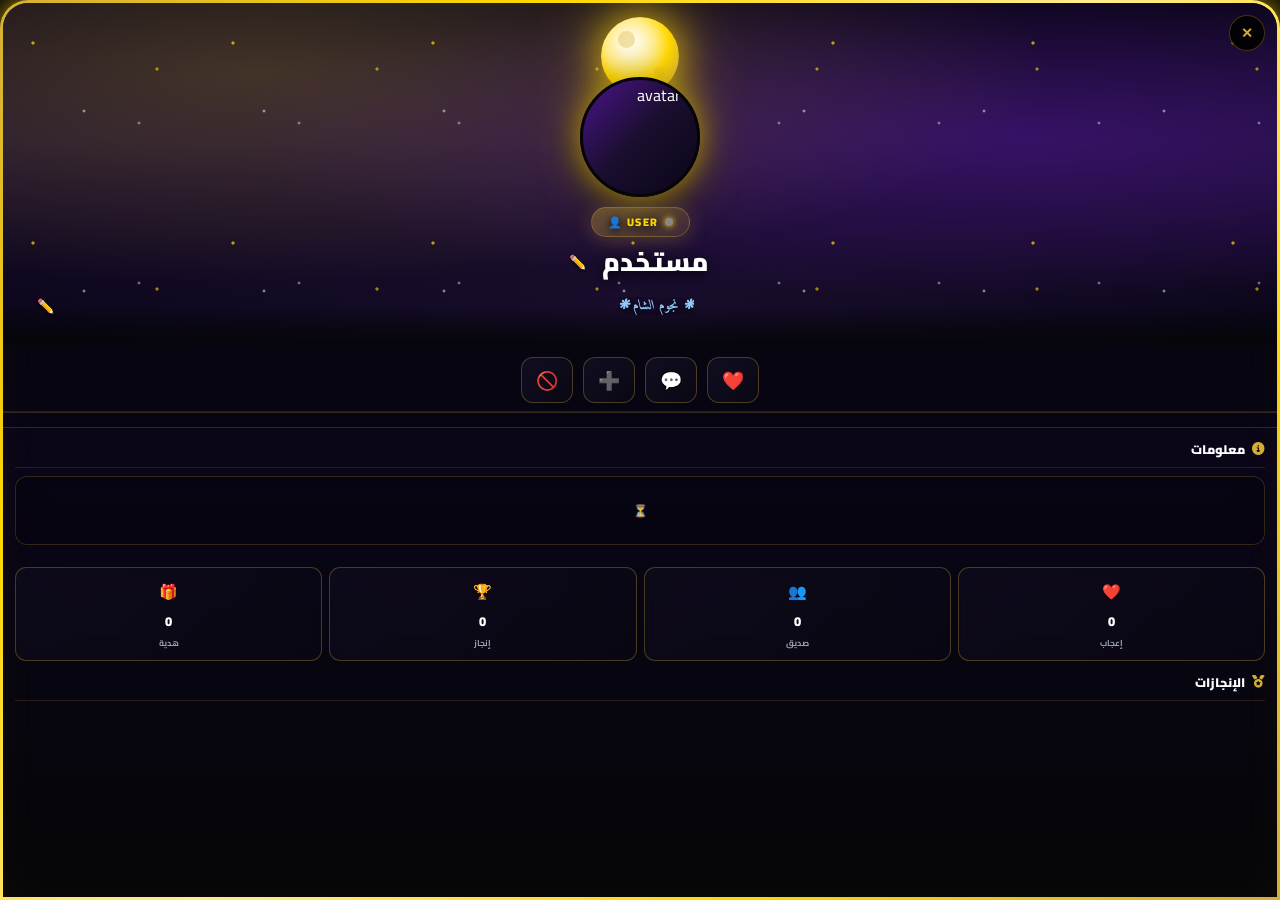
==== commit ae90f798: "Update profile.html" ====
--- a/profile.html
+++ b/profile.html
@@ -52,9 +52,9 @@
 <script defer src="https://www.gstatic.com/firebasejs/10.7.1/firebase-database-compat.js"></script>
 <script defer src="https://www.gstatic.com/firebasejs/10.7.1/firebase-storage-compat.js"></script>
 
-<link rel="stylesheet" href="profile-styles.css?v=14">
-<link rel="stylesheet" href="frames-engine.css?v=14">
-<link rel="stylesheet" href="name-effects.css?v=41">
+<link rel="stylesheet" href="profile-styles.css?v=63">
+<link rel="stylesheet" href="frames-engine.css?v=63">
+<link rel="stylesheet" href="name-effects.css?v=63">
 </head>
 <body>
 
@@ -548,15 +548,15 @@
 
 <audio id="music-player" loop preload="none"></audio>
 
-<script defer src="config.js?v=50"></script>
-<script defer src="ranks.js?v=50"></script>
-<script defer src="utils.js?v=50"></script>
-<script defer src="uploader.js?v=1"></script>
-<script defer src="name-effects.js?v=50"></script>
-<script defer src="frames-engine.js?v=50"></script>
-<script defer src="stories.js?v=50"></script>
-<script defer src="profile-core.js?v=50"></script>
-<script defer src="profile-optimizer.js?v=5"></script>
+<script defer src="config.js?v=63"></script>
+<script defer src="ranks.js?v=63"></script>
+<script defer src="utils.js?v=63"></script>
+<script defer src="uploader.js?v=63"></script>
+<script defer src="name-effects.js?v=63"></script>
+<script defer src="frames-engine.js?v=63"></script>
+<script defer src="stories.js?v=63"></script>
+<script defer src="profile-core.js?v=63"></script>
+<script defer src="profile-optimizer.js?v=63"></script>
 
 </body>
 </html>
--- a/name-effects.css
+++ b/name-effects.css
@@ -1,9 +1,10 @@
 /* ==============================================
-   name-effects.css v11
+   name-effects.css v12 (TEST)
    ==============================================
-   ✅ v11:
-     1. 11 نمط إضافي للخلفية السينمائية
-     2. كل الأنظمة السابقة كما هي
+   ✅ v12:
+     1. هالة الاسم مشدودة (padding: 1px 6px / line-height: 1.05)
+     2. +20 خلفية سينمائية جديدة (حركات فريدة، مش بطيئة)
+     3. بدون تغيير على الـ20 القديمة
    ============================================== */
 
 :root {
@@ -16,9 +17,9 @@
 .username.name-styled {
     position: relative !important;
     display: inline-block !important;
-    padding: 3px 10px;
+    padding: 1px 6px;
     font-weight: 900;
-    line-height: 1.3;
+    line-height: 1.05;
     border-radius: 8px;
     color: var(--name-color, #ffffff);
     isolation: isolate;
@@ -30,10 +31,10 @@
 .name-styled.has-bg::before {
     content: '';
     position: absolute;
-    top: -1px;
-    right: -1px;
-    bottom: -1px;
-    left: -1px;
+    top: 0;
+    right: 0;
+    bottom: 0;
+    left: 0;
     border-radius: inherit;
     background: var(--name-bg, transparent);
     box-shadow:
@@ -53,10 +54,10 @@
 .name-styled.has-gradient::after {
     content: attr(data-text);
     position: absolute;
-    top: -1px;
-    right: -1px;
-    bottom: -1px;
-    left: -1px;
+    top: 0;
+    right: 0;
+    bottom: 0;
+    left: 0;
     padding: inherit;
     border-radius: inherit;
     background: var(--name-gradient);
@@ -69,7 +70,7 @@
     pointer-events: none;
     z-index: 2;
     opacity: var(--name-gradient-opacity, 0.85);
-    line-height: 1.3;
+    line-height: 1.05;
     font-weight: 900;
     box-sizing: content-box;
 }
@@ -93,15 +94,15 @@
 .name-styled.name-gradient-only::after { display: none; }
 
 /* ══════════════════════════════════════════════ */
-/* الأنماط السينمائية — النص                      */
+/* الأنماط السينمائية — النص (20 القديمة)         */
 /* ══════════════════════════════════════════════ */
 .name-styled[data-cinema-text]:not(.cinema-split)::after {
     content: attr(data-text);
     position: absolute;
-    top: -1px;
-    right: -1px;
-    bottom: -1px;
-    left: -1px;
+    top: 0;
+    right: 0;
+    bottom: 0;
+    left: 0;
     padding: inherit;
     border-radius: inherit;
     background: var(--cinema-bg, transparent);
@@ -116,7 +117,7 @@
     text-shadow: var(--cinema-shadow, none);
     z-index: 2;
     pointer-events: none;
-    line-height: 1.3;
+    line-height: 1.05;
     font-weight: 900;
     box-sizing: content-box;
 }
@@ -236,15 +237,15 @@
 }
 
 /* ══════════════════════════════════════════════ */
-/* الأنماط السينمائية — الخلفية                   */
+/* الأنماط السينمائية — الخلفية (20 القديمة)      */
 /* ══════════════════════════════════════════════ */
 .name-styled[data-cinema-bg]::before {
     content: '';
     position: absolute;
-    top: -1px;
-    right: -1px;
-    bottom: -1px;
-    left: -1px;
+    top: 0;
+    right: 0;
+    bottom: 0;
+    left: 0;
     border-radius: inherit;
     background: var(--cinema-bg, transparent);
     background-size: var(--cinema-bg-size, 100% 100%);
@@ -349,11 +350,7 @@
     --cinema-anim: cinemaWavesFlow 3s linear infinite;
 }
 
-/* ══════════════════════════════════════════════ */
-/* ⭐ v11: 11 نمط جديد للخلفية                    */
-/* ══════════════════════════════════════════════ */
-
-/* gold — ذهبي فاخر */
+/* gold */
 .name-styled[data-cinema-bg="gold"] {
     --cinema-bg: repeating-linear-gradient(90deg, #8b6914 0%, #b8860b 12%, #d4af37 25%, #ffd700 38%, #ffec8b 50%, #fff8dc 62%, #ffec8b 75%, #ffd700 88%, #8b6914 100%);
     --cinema-bg-size: 300% 100%;
@@ -361,14 +358,14 @@
     --cinema-filter: drop-shadow(0 0 6px #ffd700);
 }
 
-/* sunset — غروب */
+/* sunset */
 .name-styled[data-cinema-bg="sunset"] {
     --cinema-bg: linear-gradient(90deg, #ff006e, #fb5607, #ffbe0b, #ffd60a, #3a86ff, #8338ec, #c77dff, #8338ec, #3a86ff, #ffd60a, #ffbe0b, #fb5607, #ff006e);
     --cinema-bg-size: 300% 100%;
     --cinema-anim: nameGradientSlide 4s linear infinite;
 }
 
-/* aurora — شفق قطبي */
+/* aurora */
 .name-styled[data-cinema-bg="aurora"] {
     --cinema-bg: repeating-linear-gradient(90deg, #00ff87 0%, #3affaa 15%, #60efff 30%, #80c0ff 45%, #a070ff 60%, #ff00ff 75%, #a070ff 88%, #00ff87 100%);
     --cinema-bg-size: 300% 100%;
@@ -376,7 +373,7 @@
     --cinema-filter: drop-shadow(0 0 8px #3affaa);
 }
 
-/* ocean — محيط */
+/* ocean */
 .name-styled[data-cinema-bg="ocean"] {
     --cinema-bg: repeating-linear-gradient(90deg, #001a66 0%, #004080 15%, #0080ff 30%, #00bfff 45%, #00ffff 60%, #00bfff 75%, #0080ff 88%, #001a66 100%);
     --cinema-bg-size: 300% 100%;
@@ -384,7 +381,7 @@
     --cinema-filter: drop-shadow(0 0 5px #00bfff);
 }
 
-/* galaxy — مجرة */
+/* galaxy */
 .name-styled[data-cinema-bg="galaxy"] {
     --cinema-bg:
         radial-gradient(circle at 15% 30%, rgba(255,255,255,0.8) 1px, transparent 2px),
@@ -395,7 +392,7 @@
     --cinema-anim: cinemaNebulaShift 4s ease-in-out infinite alternate;
 }
 
-/* fire — نار */
+/* fire */
 .name-styled[data-cinema-bg="fire"] {
     --cinema-bg: repeating-linear-gradient(90deg, #330000 0%, #990000 15%, #ff2200 30%, #ff6600 45%, #ffaa00 60%, #ffdd00 75%, #ffaa00 88%, #330000 100%);
     --cinema-bg-size: 250% 100%;
@@ -403,7 +400,7 @@
     --cinema-filter: drop-shadow(0 0 10px #ff4400);
 }
 
-/* neon — نيون */
+/* neon */
 .name-styled[data-cinema-bg="neon"] {
     --cinema-bg: repeating-linear-gradient(90deg, #ff00ff 0%, #00ffff 25%, #ff00ff 50%, #00ffff 75%, #ff00ff 100%);
     --cinema-bg-size: 200% 100%;
@@ -411,7 +408,7 @@
     --cinema-filter: drop-shadow(0 0 8px #ff00ff) drop-shadow(0 0 15px #00ffff);
 }
 
-/* emerald — زمرد */
+/* emerald */
 .name-styled[data-cinema-bg="emerald"] {
     --cinema-bg: repeating-linear-gradient(90deg, #004d40 0%, #00695c 15%, #00c853 30%, #2ecc71 45%, #69f0ae 60%, #a5f5b0 75%, #69f0ae 88%, #004d40 100%);
     --cinema-bg-size: 250% 100%;
@@ -419,7 +416,7 @@
     --cinema-filter: drop-shadow(0 0 6px #00c853);
 }
 
-/* diamond — ماسي */
+/* diamond */
 .name-styled[data-cinema-bg="diamond"] {
     --cinema-bg: repeating-linear-gradient(90deg, #c0c0c0 0%, #e0e0e0 12%, #fff 25%, #f0f8ff 38%, #87ceeb 50%, #fff 62%, #e0e0e0 75%, #c0c0c0 100%);
     --cinema-bg-size: 250% 100%;
@@ -427,7 +424,7 @@
     --cinema-filter: drop-shadow(0 0 8px #e0f7fa);
 }
 
-/* blood — دماء */
+/* blood */
 .name-styled[data-cinema-bg="blood"] {
     --cinema-bg: repeating-linear-gradient(90deg, #1a0000 0%, #4d0000 15%, #8b0000 30%, #b22222 45%, #dc143c 60%, #ff0040 75%, #dc143c 88%, #1a0000 100%);
     --cinema-bg-size: 250% 100%;
@@ -435,7 +432,7 @@
     --cinema-filter: drop-shadow(0 0 8px #8b0000);
 }
 
-/* cyber — سايبر */
+/* cyber */
 .name-styled[data-cinema-bg="cyber"] {
     --cinema-bg: repeating-linear-gradient(90deg, #00fff7 0%, #00d4ff 15%, #00aaff 30%, #ff00e0 45%, #ff00c0 60%, #ff00a0 75%, #ff00e0 88%, #00fff7 100%);
     --cinema-bg-size: 250% 100%;
@@ -443,7 +440,7 @@
     --cinema-filter: drop-shadow(0 0 6px #00d4ff) drop-shadow(0 0 12px #ff00e0);
 }
 
-/* rainbowtext — قوس قزح متحرك */
+/* rainbowtext */
 .name-styled[data-cinema-bg="rainbowtext"] {
     --cinema-bg: repeating-linear-gradient(90deg, #ff0000 0%, #ff8800 10%, #ffff00 20%, #00ff00 30%, #00ffff 40%, #0080ff 50%, #8800ff 60%, #ff00ff 70%, #ff0000 80%);
     --cinema-bg-size: 300% 100%;
@@ -451,12 +448,254 @@
     --cinema-filter: drop-shadow(0 0 6px rgba(255,255,255,0.6));
 }
 
-/* royal — ملكي */
+/* royal */
 .name-styled[data-cinema-bg="royal"] {
     --cinema-bg: repeating-linear-gradient(90deg, #4a148c 0%, #8b0000 15%, #d4af37 30%, #ffd700 45%, #d4af37 60%, #8b0000 75%, #4a148c 88%);
     --cinema-bg-size: 250% 100%;
     --cinema-anim: nameGradientSlide 3s linear infinite;
     --cinema-filter: drop-shadow(0 0 8px #ffd700) drop-shadow(0 0 14px #8b0000);
+}
+
+/* ══════════════════════════════════════════════ */
+/* ⭐ v12: 20 خلفية جديدة — حركات فريدة           */
+/* ══════════════════════════════════════════════ */
+
+/* 1. hue-rotate — دوران الألوان */
+.name-styled[data-cinema-bg="hue-rotate"] {
+    --cinema-bg: linear-gradient(90deg, #ff0000, #ff8800, #ffff00, #00ff00, #00ffff, #0080ff, #8800ff, #ff00ff, #ff0000);
+    --cinema-bg-size: 100% 100%;
+    --cinema-anim: cinemaHueRotate 8s linear infinite;
+}
+@keyframes cinemaHueRotate {
+    from { filter: hue-rotate(0deg) saturate(1.4); }
+    to   { filter: hue-rotate(360deg) saturate(1.4); }
+}
+
+/* 2. breathe — تنفّس */
+.name-styled[data-cinema-bg="breathe"] {
+    --cinema-bg: radial-gradient(ellipse at center, #ffd700, #b8860b 80%, #4a3800);
+    --cinema-bg-size: 100% 100%;
+    --cinema-anim: cinemaBreathe 4s ease-in-out infinite;
+}
+@keyframes cinemaBreathe {
+    0%, 100% { transform: scale(1); opacity: 0.9; }
+    50%      { transform: scale(1.08); opacity: 1; }
+}
+
+/* 3. shimmer-gold — لمعة ذهبية تمر */
+.name-styled[data-cinema-bg="shimmer-gold"] {
+    --cinema-bg:
+        linear-gradient(90deg, transparent 35%, rgba(255,255,255,0.95) 50%, transparent 65%),
+        linear-gradient(90deg, #8b6914, #d4af37, #ffd700, #d4af37, #8b6914);
+    --cinema-bg-size: 200% 100%, 100% 100%;
+    --cinema-anim: cinemaShimmer 3s linear infinite;
+    --cinema-filter: drop-shadow(0 0 8px #ffd700);
+}
+@keyframes cinemaShimmer {
+    from { background-position: -200% 0, 0 0; }
+    to   { background-position: 200% 0, 0 0; }
+}
+
+/* 4. shimmer-rainbow — لمعة قوس قزح */
+.name-styled[data-cinema-bg="shimmer-rainbow"] {
+    --cinema-bg:
+        linear-gradient(90deg, transparent 35%, rgba(255,255,255,1) 50%, transparent 65%),
+        linear-gradient(90deg, #ff0000, #ff8800, #ffff00, #00ff00, #00ffff, #0080ff, #8800ff, #ff00ff);
+    --cinema-bg-size: 200% 100%, 100% 100%;
+    --cinema-anim: cinemaShimmer 3.5s linear infinite;
+}
+
+/* 5. glow-breathe — هالة تتنفس */
+.name-styled[data-cinema-bg="glow-breathe"] {
+    --cinema-bg: radial-gradient(ellipse at center, #000, #1a1a2e);
+    --cinema-bg-size: 100% 100%;
+    --cinema-anim: cinemaGlowBreathe 3s ease-in-out infinite;
+}
+@keyframes cinemaGlowBreathe {
+    0%, 100% { filter: drop-shadow(0 0 6px #00f3ff) drop-shadow(0 0 12px rgba(0,243,255,0.4)); }
+    50%      { filter: drop-shadow(0 0 18px #00f3ff) drop-shadow(0 0 40px rgba(0,243,255,0.9)); }
+}
+
+/* 6. neon-flicker — وميض نيوني */
+.name-styled[data-cinema-bg="neon-flicker"] {
+    --cinema-bg: linear-gradient(90deg, #ff00ff, #00ffff, #ff00ff);
+    --cinema-bg-size: 100% 100%;
+    --cinema-anim: cinemaNeonFlicker 2s steps(1) infinite;
+}
+@keyframes cinemaNeonFlicker {
+    0%, 100% { opacity: 1; filter: drop-shadow(0 0 10px #ff00ff); }
+    15%      { opacity: 0.6; filter: none; }
+    20%      { opacity: 1; filter: drop-shadow(0 0 15px #00ffff); }
+    45%      { opacity: 0.75; filter: drop-shadow(0 0 8px #ff00ff); }
+    50%      { opacity: 1; filter: drop-shadow(0 0 12px #00ffff); }
+    85%      { opacity: 0.7; }
+}
+
+/* 7. diagonal-flow — تدفق قطري */
+.name-styled[data-cinema-bg="diagonal-flow"] {
+    --cinema-bg: linear-gradient(135deg, #4a148c, #8b0000, #d4af37, #ffd700, #d4af37, #8b0000, #4a148c);
+    --cinema-bg-size: 300% 300%;
+    --cinema-anim: cinemaDiagonalFlow 6s linear infinite;
+}
+@keyframes cinemaDiagonalFlow {
+    0%   { background-position: 0% 0%; }
+    50%  { background-position: 100% 100%; }
+    100% { background-position: 0% 0%; }
+}
+
+/* 8. radial-pulse — نبض دائري */
+.name-styled[data-cinema-bg="radial-pulse"] {
+    --cinema-bg: radial-gradient(circle, #ff006e 0%, #8338ec 40%, #1a0033 100%);
+    --cinema-bg-size: 100% 100%;
+    --cinema-anim: cinemaRadialPulse 4s ease-in-out infinite;
+}
+@keyframes cinemaRadialPulse {
+    0%, 100% { background-size: 100% 100%; filter: drop-shadow(0 0 5px #ff006e); }
+    50%      { background-size: 180% 180%; filter: drop-shadow(0 0 15px #8338ec); }
+}
+
+/* 9. saturate-breathe — تشبّع */
+.name-styled[data-cinema-bg="saturate-breathe"] {
+    --cinema-bg: linear-gradient(90deg, #ff6b6b, #4ecdc4, #ffe66d, #ff6b6b);
+    --cinema-bg-size: 200% 100%;
+    --cinema-anim: cinemaSaturateBreathe 5s ease-in-out infinite, nameGradientSlide 5s linear infinite;
+}
+@keyframes cinemaSaturateBreathe {
+    0%, 100% { filter: saturate(0.5); }
+    50%      { filter: saturate(2); }
+}
+
+/* 10. brightness-pulse — سطوع */
+.name-styled[data-cinema-bg="brightness-pulse"] {
+    --cinema-bg: linear-gradient(90deg, #1a1a2e, #d4af37, #1a1a2e);
+    --cinema-bg-size: 200% 100%;
+    --cinema-anim: cinemaBrightnessPulse 3s ease-in-out infinite, nameGradientSlide 3s linear infinite;
+}
+@keyframes cinemaBrightnessPulse {
+    0%, 100% { filter: brightness(0.7); }
+    50%      { filter: brightness(1.5); }
+}
+
+/* 11. skew-wave — موجة مائلة */
+.name-styled[data-cinema-bg="skew-wave"] {
+    --cinema-bg: linear-gradient(90deg, #001a66, #00bfff, #00ffff, #00bfff, #001a66);
+    --cinema-bg-size: 200% 100%;
+    --cinema-anim: cinemaSkewWave 3s ease-in-out infinite, nameGradientSlide 4s linear infinite;
+    --cinema-filter: drop-shadow(0 0 8px #00bfff);
+}
+@keyframes cinemaSkewWave {
+    0%, 100% { transform: skewX(-4deg) scaleX(1); }
+    50%      { transform: skewX(4deg) scaleX(1.03); }
+}
+
+/* 12. tilt-swing — ميل يتأرجح */
+.name-styled[data-cinema-bg="tilt-swing"] {
+    --cinema-bg: linear-gradient(90deg, #4a148c, #d4af37, #4a148c);
+    --cinema-bg-size: 100% 100%;
+    --cinema-anim: cinemaTiltSwing 4s ease-in-out infinite;
+    --cinema-filter: drop-shadow(0 0 8px #ffd700);
+}
+@keyframes cinemaTiltSwing {
+    0%, 100% { transform: rotate(-2deg); }
+    50%      { transform: rotate(2deg); }
+}
+
+/* 13. sunrise — شروق تدريجي */
+.name-styled[data-cinema-bg="sunrise"] {
+    --cinema-bg: linear-gradient(180deg, #ffd700 0%, #fb5607 30%, #ff006e 60%, #4a148c 100%);
+    --cinema-bg-size: 100% 400%;
+    --cinema-anim: cinemaSunrise 8s ease-in-out infinite;
+}
+@keyframes cinemaSunrise {
+    0%   { background-position: 0% 100%; }
+    50%  { background-position: 0% 0%; }
+    100% { background-position: 0% 100%; }
+}
+
+/* 14. candle — شمعة تتراقص */
+.name-styled[data-cinema-bg="candle"] {
+    --cinema-bg: radial-gradient(ellipse at center 70%, #ffdd00 0%, #ff8800 30%, #4a1a00 70%, #000 100%);
+    --cinema-bg-size: 100% 100%;
+    --cinema-anim: cinemaCandle 1.2s steps(4) infinite;
+}
+@keyframes cinemaCandle {
+    0%   { filter: brightness(1); transform: scale(1); }
+    25%  { filter: brightness(1.15); transform: scale(1.01); }
+    50%  { filter: brightness(0.95); transform: scale(0.99); }
+    75%  { filter: brightness(1.1); transform: scale(1.02); }
+    100% { filter: brightness(1); transform: scale(1); }
+}
+
+/* 15. electric — صعقة كهربائية */
+.name-styled[data-cinema-bg="electric"] {
+    --cinema-bg: linear-gradient(90deg, #000033, #0080ff, #ffffff, #00f3ff, #000033);
+    --cinema-bg-size: 300% 100%;
+    --cinema-anim: cinemaElectric 0.8s steps(2) infinite;
+}
+@keyframes cinemaElectric {
+    0%, 100% { background-position: 0 0; filter: contrast(1) brightness(1); }
+    50%      { background-position: 200% 0; filter: contrast(1.6) brightness(1.4); }
+}
+
+/* 16. twinkle — نجوم تلمع */
+.name-styled[data-cinema-bg="twinkle"] {
+    --cinema-bg:
+        radial-gradient(circle at 20% 30%, #fff 1px, transparent 2px),
+        radial-gradient(circle at 60% 50%, #ffd700 1px, transparent 2px),
+        radial-gradient(circle at 80% 80%, #fff 1px, transparent 2px),
+        radial-gradient(circle at 40% 70%, #ffd700 1px, transparent 2px),
+        linear-gradient(90deg, #0a0520, #1a0033, #0a0520);
+    --cinema-bg-size: 20px 20px, 25px 25px, 30px 30px, 15px 15px, 100% 100%;
+    --cinema-anim: cinemaTwinkle 4s ease-in-out infinite alternate;
+}
+@keyframes cinemaTwinkle {
+    0%   { filter: brightness(0.6) drop-shadow(0 0 3px #ffd700); }
+    100% { filter: brightness(1.4) drop-shadow(0 0 12px #ffd700); }
+}
+
+/* 17. liquid — سائل متموج */
+.name-styled[data-cinema-bg="liquid"] {
+    --cinema-bg: linear-gradient(90deg, #0066cc, #00bfff, #00ffff, #00bfff, #0066cc);
+    --cinema-bg-size: 200% 100%;
+    --cinema-anim: cinemaLiquid 4s ease-in-out infinite, nameGradientSlide 4s linear infinite;
+}
+@keyframes cinemaLiquid {
+    0%, 100% { transform: skewY(-2deg) scaleY(1); }
+    50%      { transform: skewY(2deg) scaleY(1.05); }
+}
+
+/* 18. silk — حرير ينساب */
+.name-styled[data-cinema-bg="silk"] {
+    --cinema-bg: repeating-linear-gradient(90deg, #8b0000 0%, #d4af37 10%, #ffd700 20%, #d4af37 30%, #8b0000 40%);
+    --cinema-bg-size: 200% 100%;
+    --cinema-anim: cinemaSilk 7s linear infinite;
+    --cinema-filter: drop-shadow(0 0 6px #ffd700);
+}
+@keyframes cinemaSilk {
+    from { background-position: 0 0; }
+    to   { background-position: 400% 0; }
+}
+
+/* 19. spin-slow — دوران كامل */
+.name-styled[data-cinema-bg="spin-slow"] {
+    --cinema-bg: conic-gradient(from 0deg, rgba(255,0,0,0.5), rgba(255,215,0,0.5), rgba(0,255,136,0.5), rgba(0,243,255,0.5), rgba(168,85,247,0.5), rgba(255,0,128,0.5), rgba(255,0,0,0.5));
+    --cinema-bg-size: 100% 100%;
+    --cinema-anim: cinemaSpinSlow 8s linear infinite;
+}
+@keyframes cinemaSpinSlow {
+    from { transform: rotate(0deg); }
+    to   { transform: rotate(360deg); }
+}
+
+/* 20. contrast-flash — تباين */
+.name-styled[data-cinema-bg="contrast-flash"] {
+    --cinema-bg: linear-gradient(90deg, #1a0000, #ff0040, #ffffff, #ff0040, #1a0000);
+    --cinema-bg-size: 200% 100%;
+    --cinema-anim: cinemaContrastFlash 3s ease-in-out infinite, nameGradientSlide 3s linear infinite;
+}
+@keyframes cinemaContrastFlash {
+    0%, 100% { filter: contrast(0.8) brightness(0.9); }
+    50%      { filter: contrast(1.6) brightness(1.3); }
 }
 
 /* ══════════════════════════════════════════════ */
